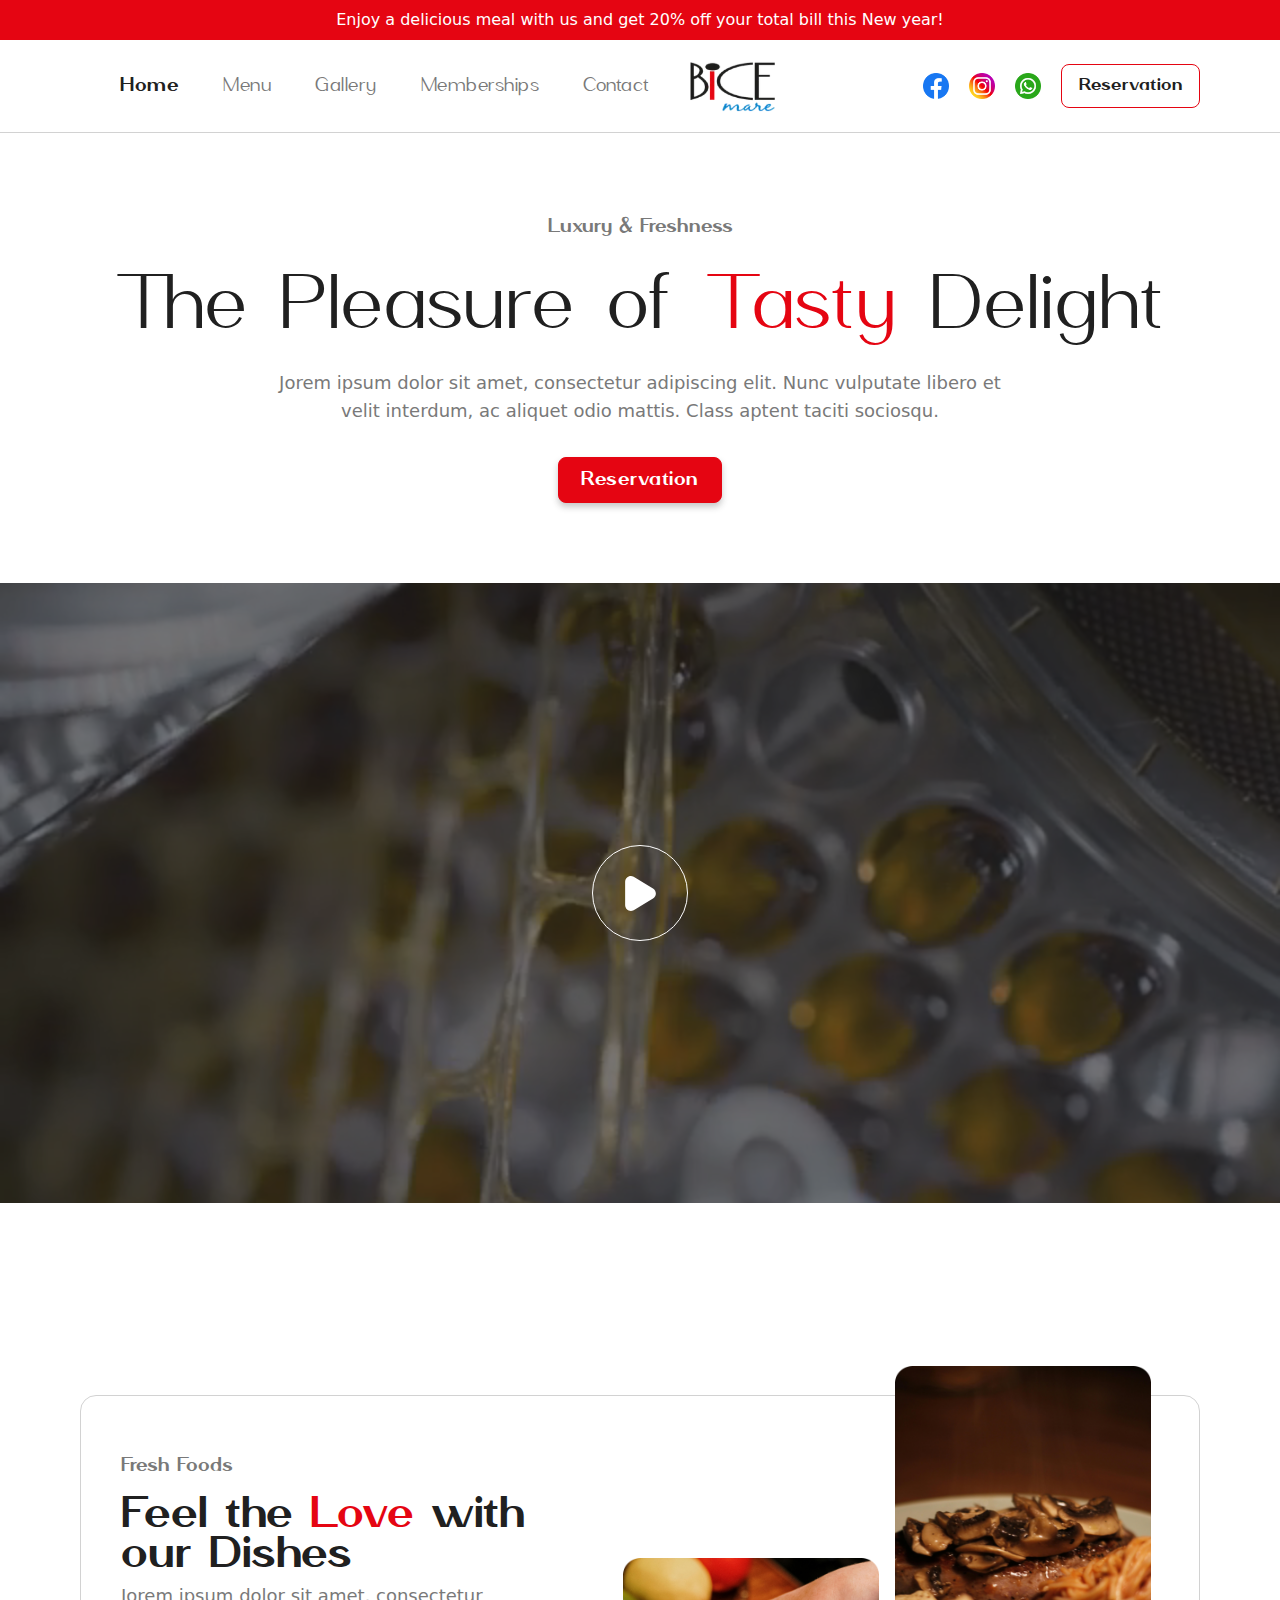
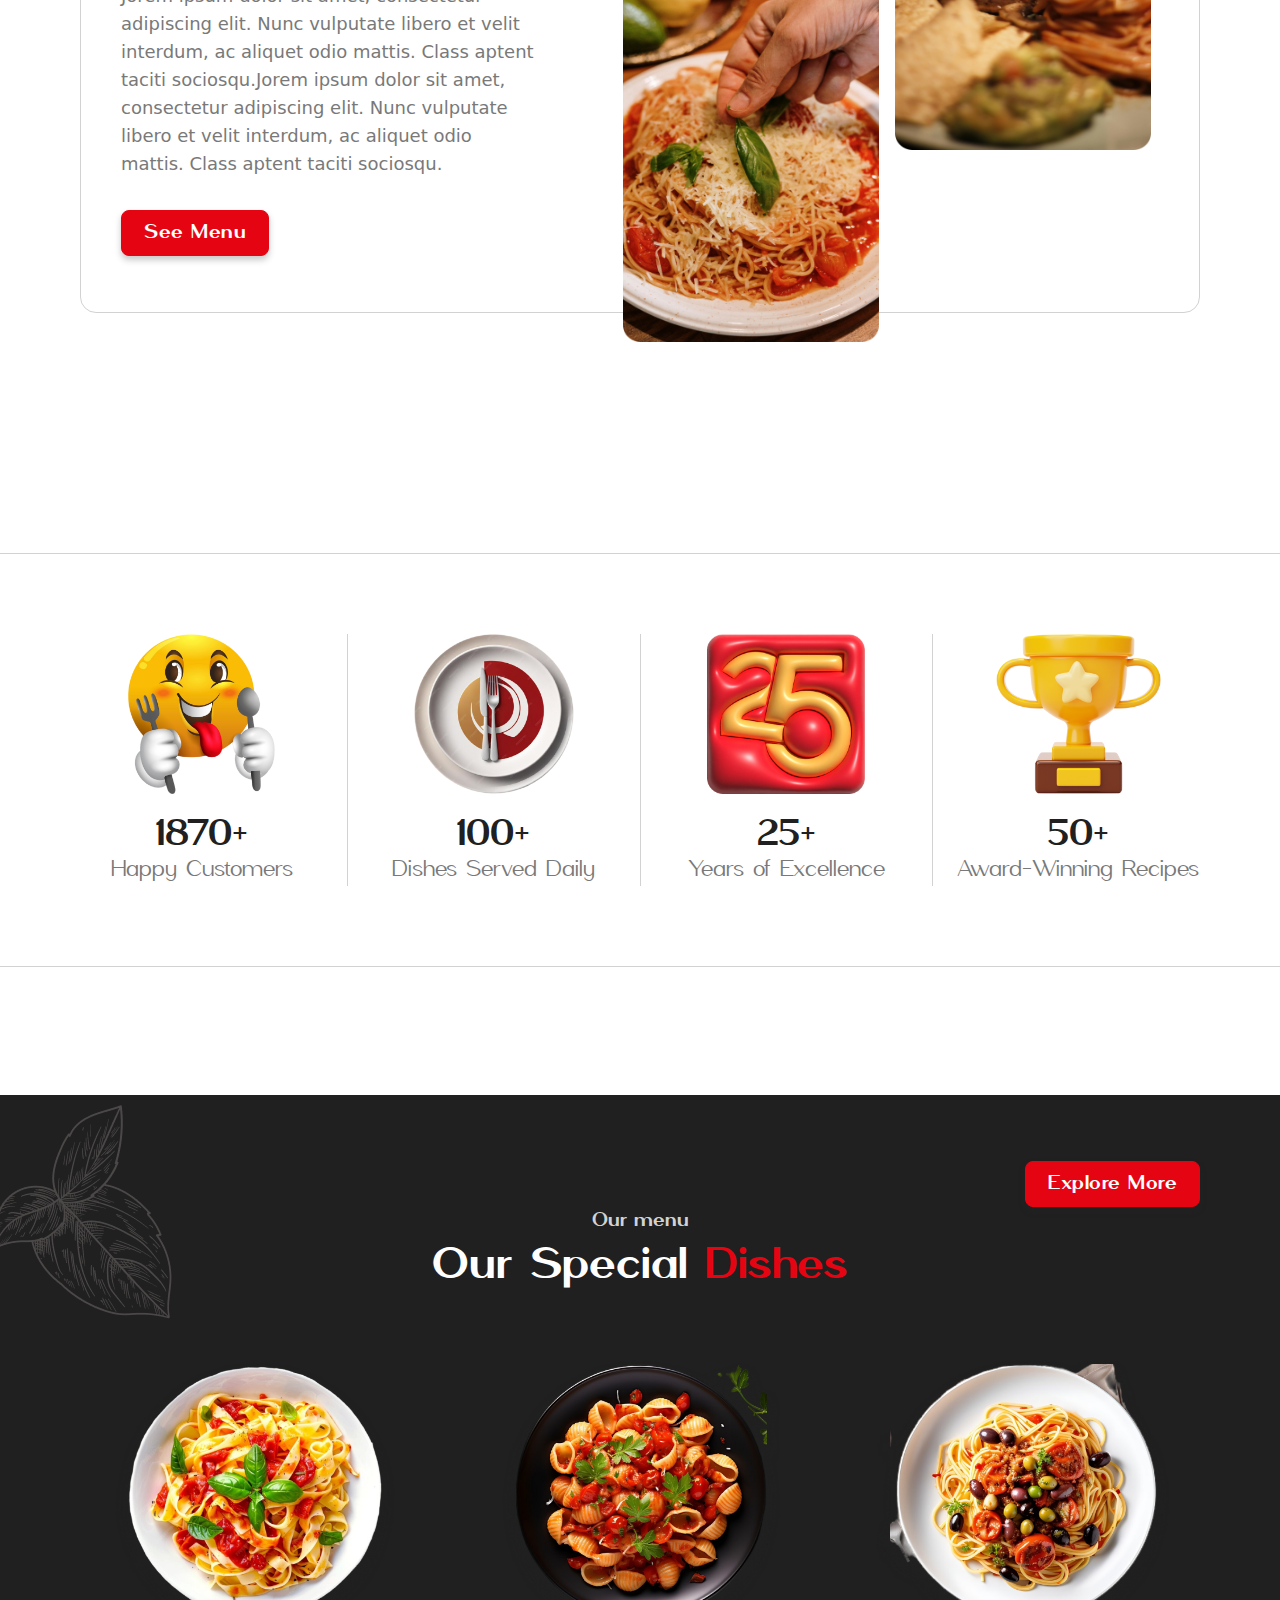
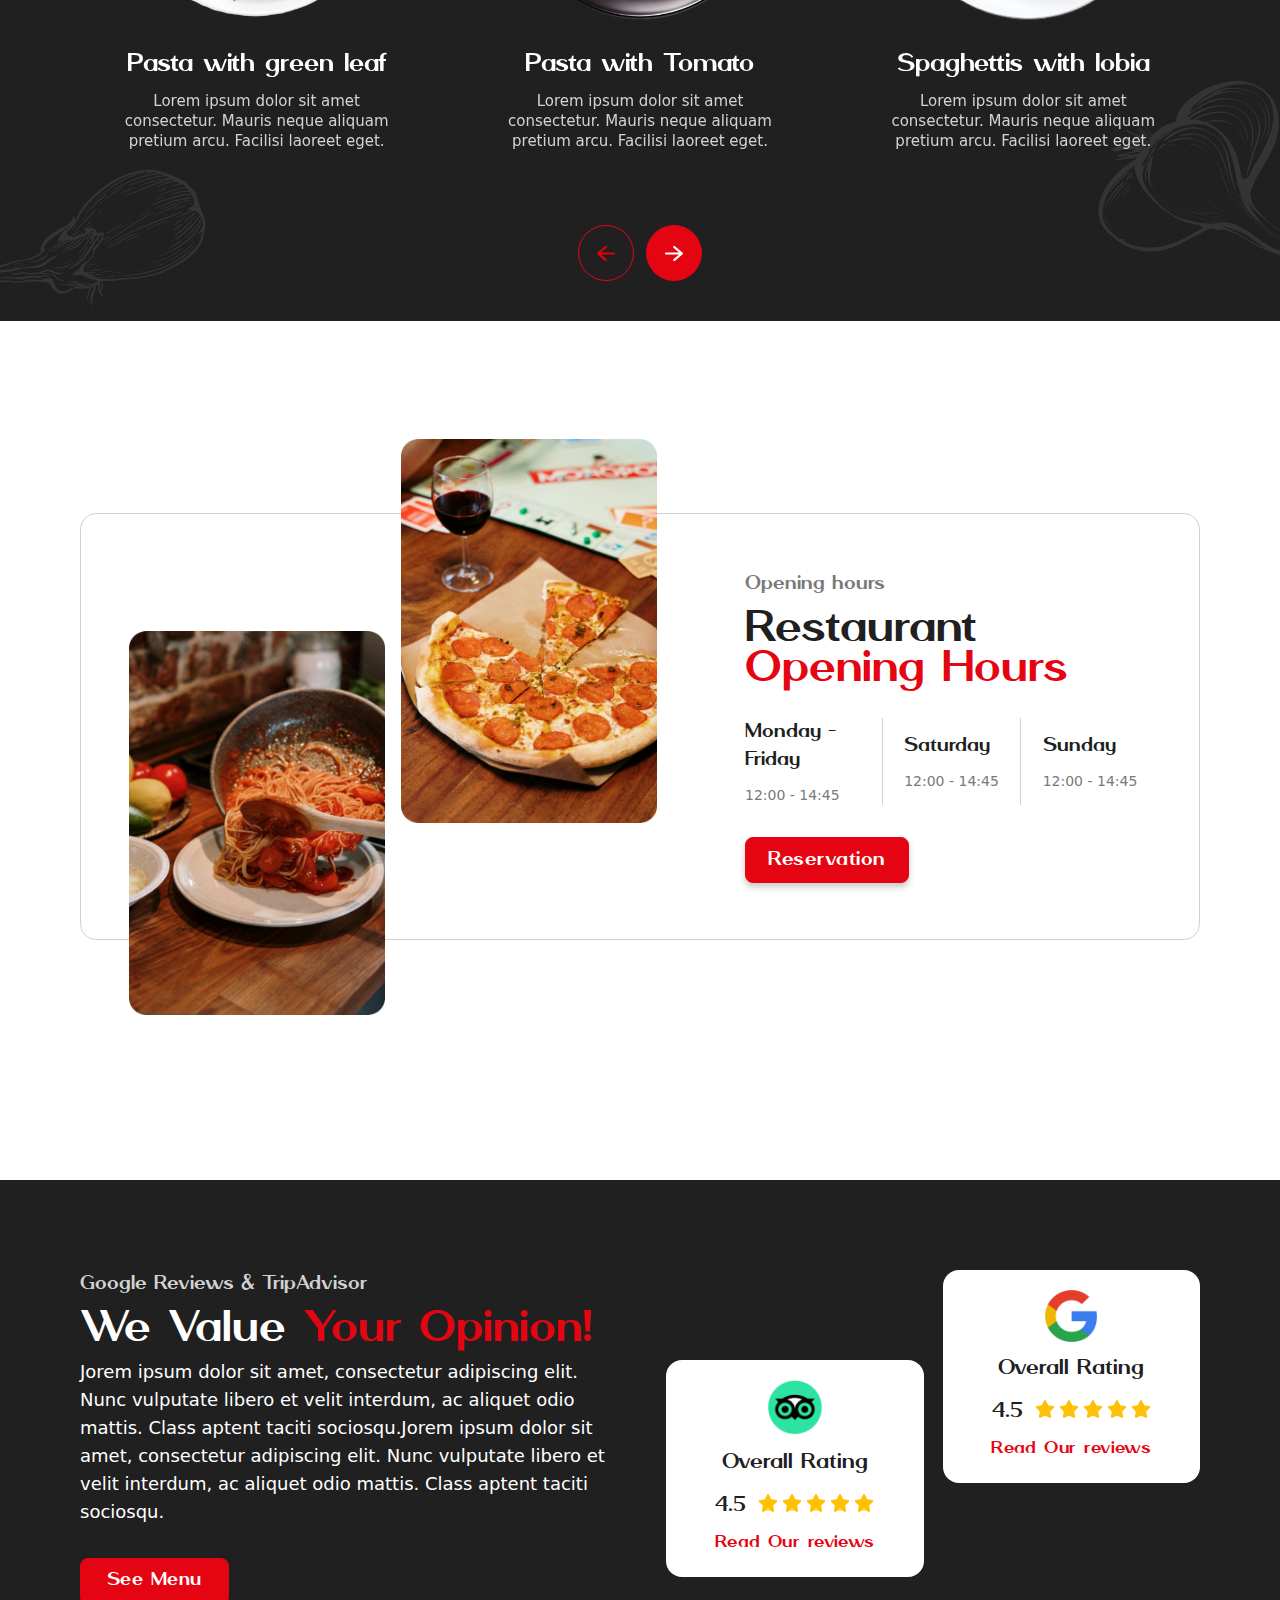
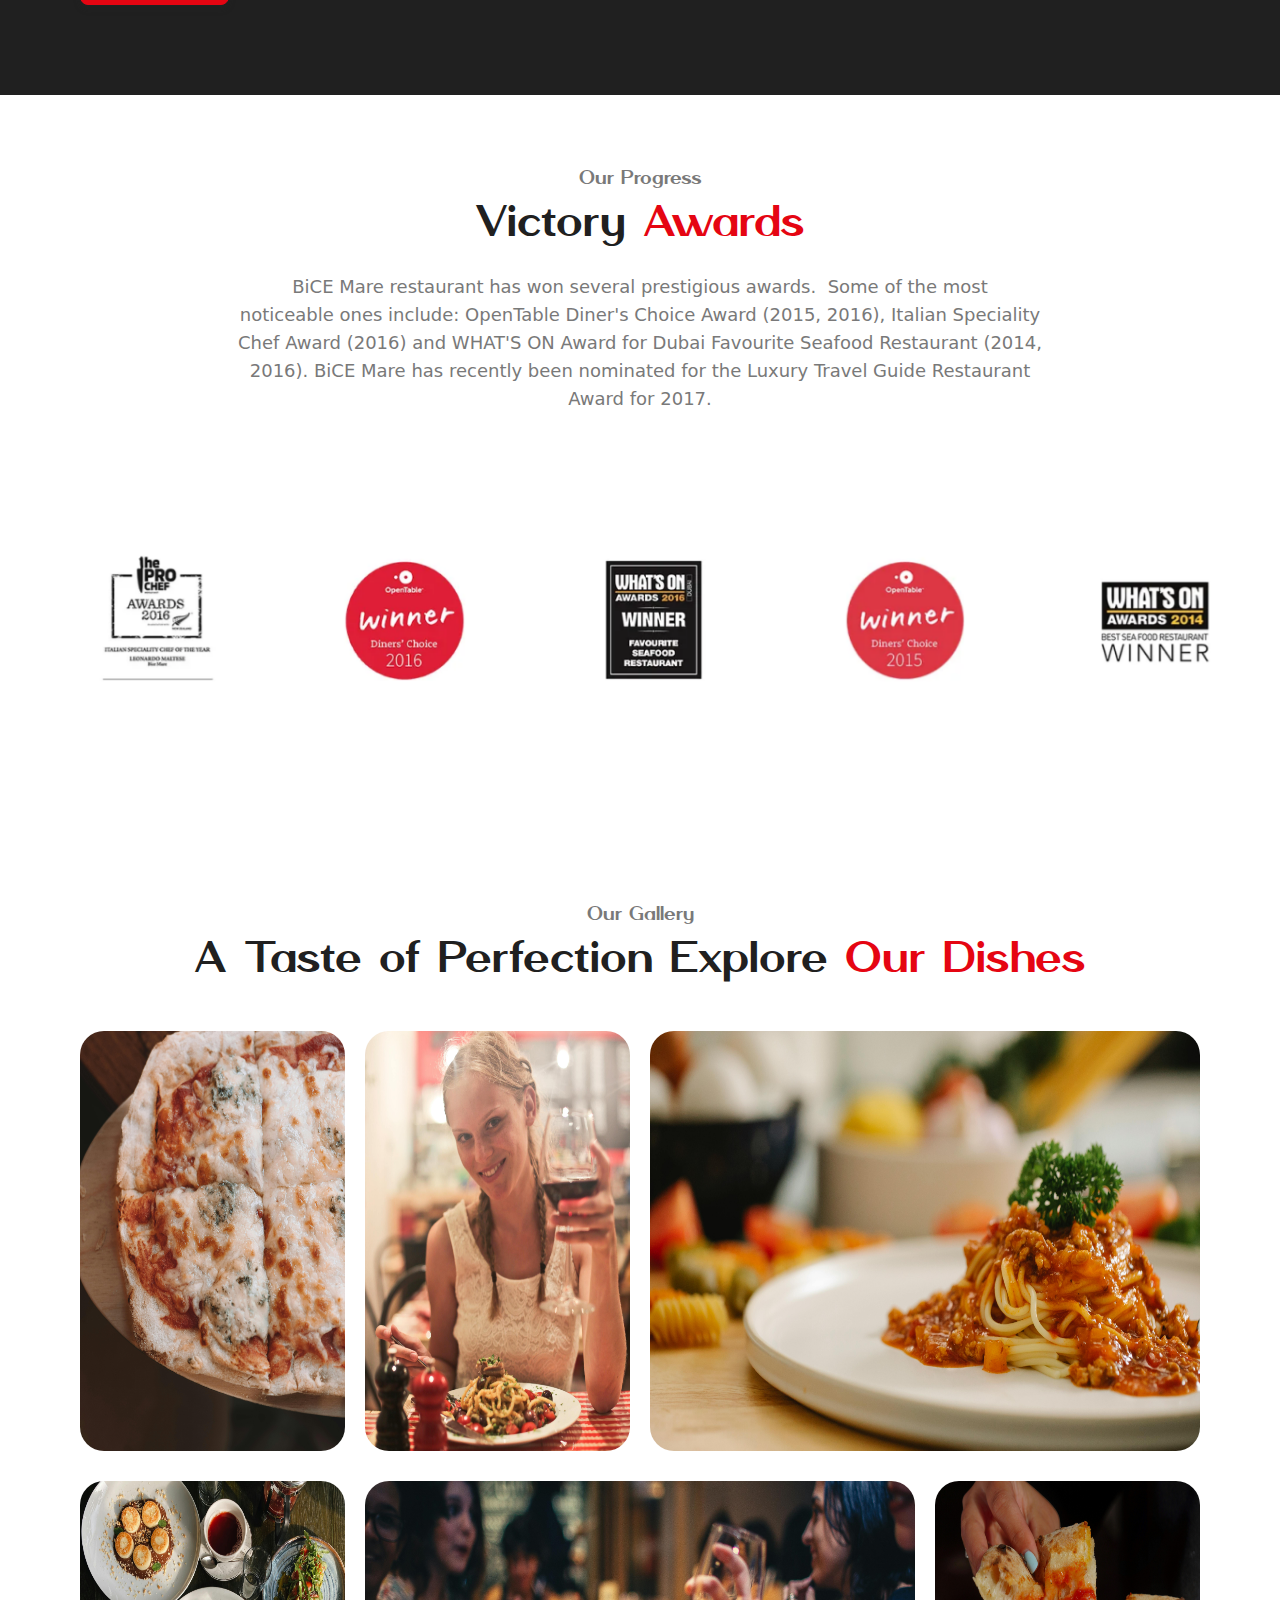
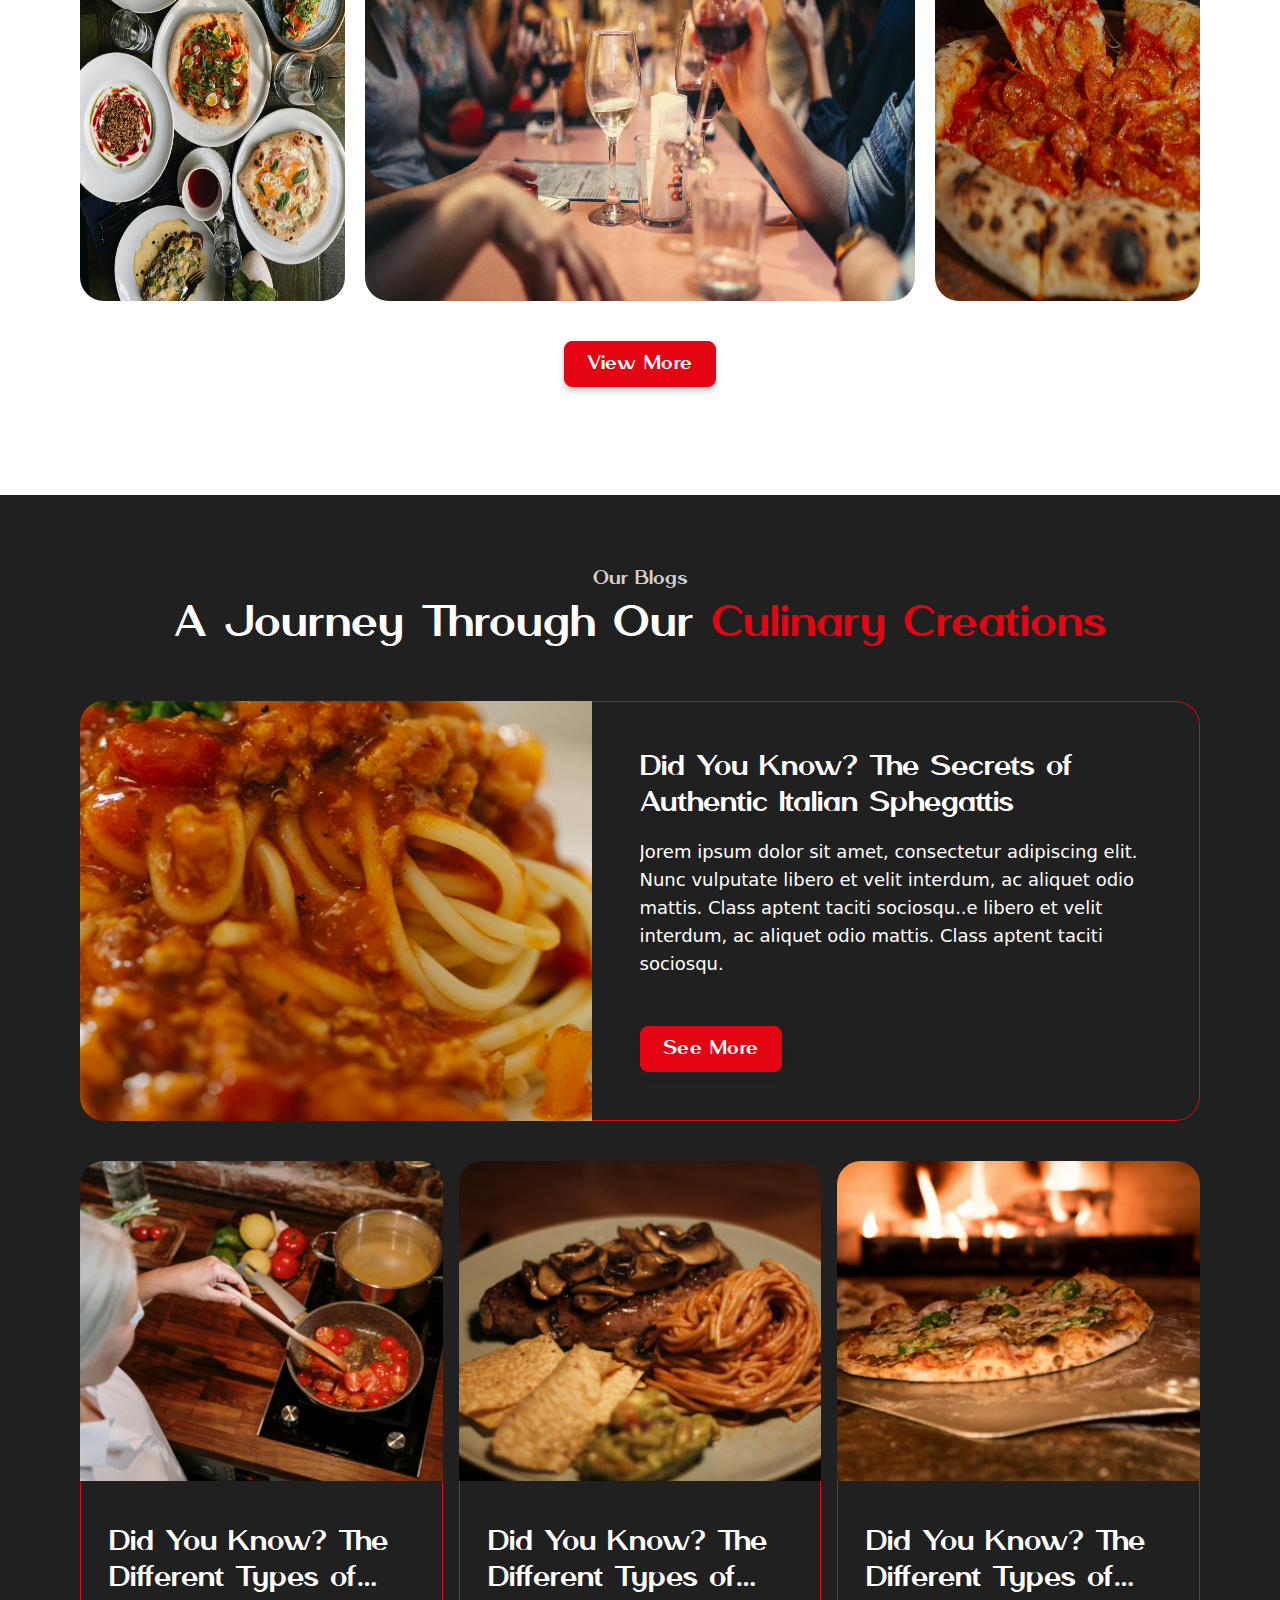
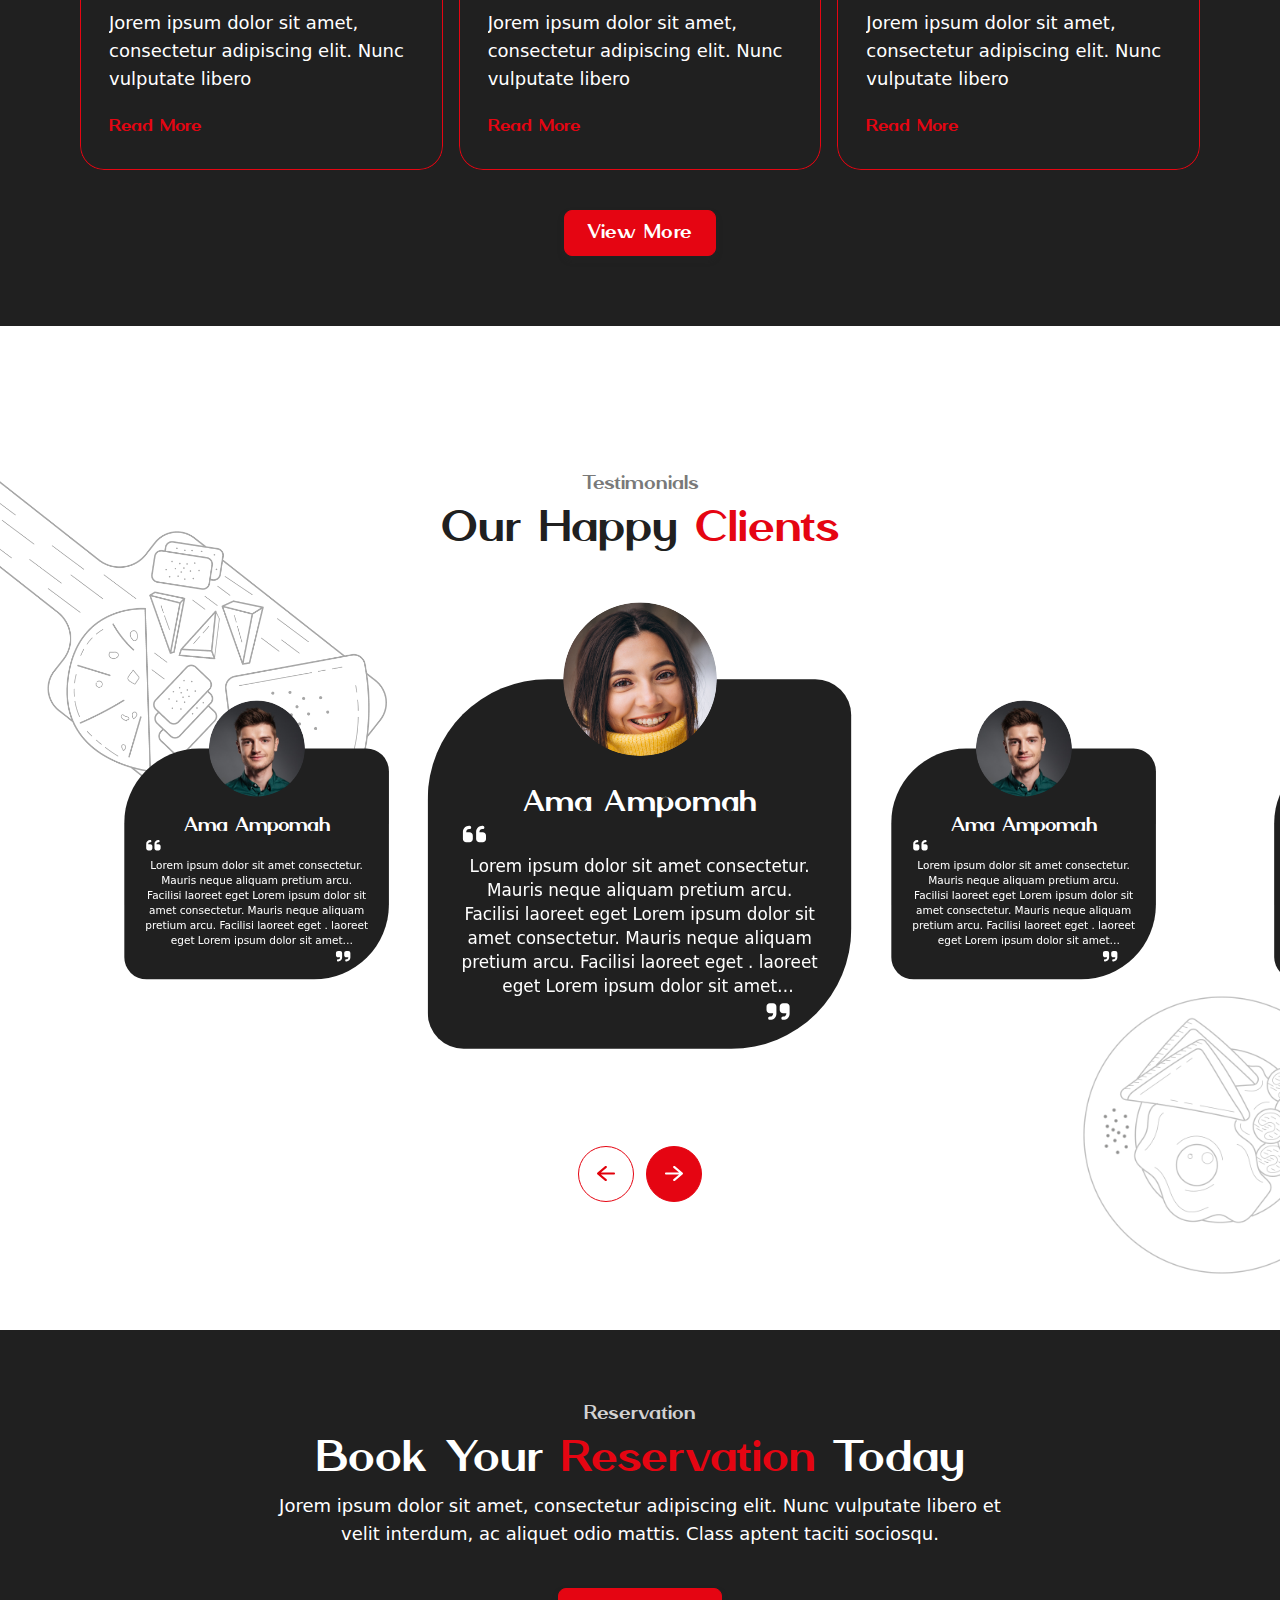
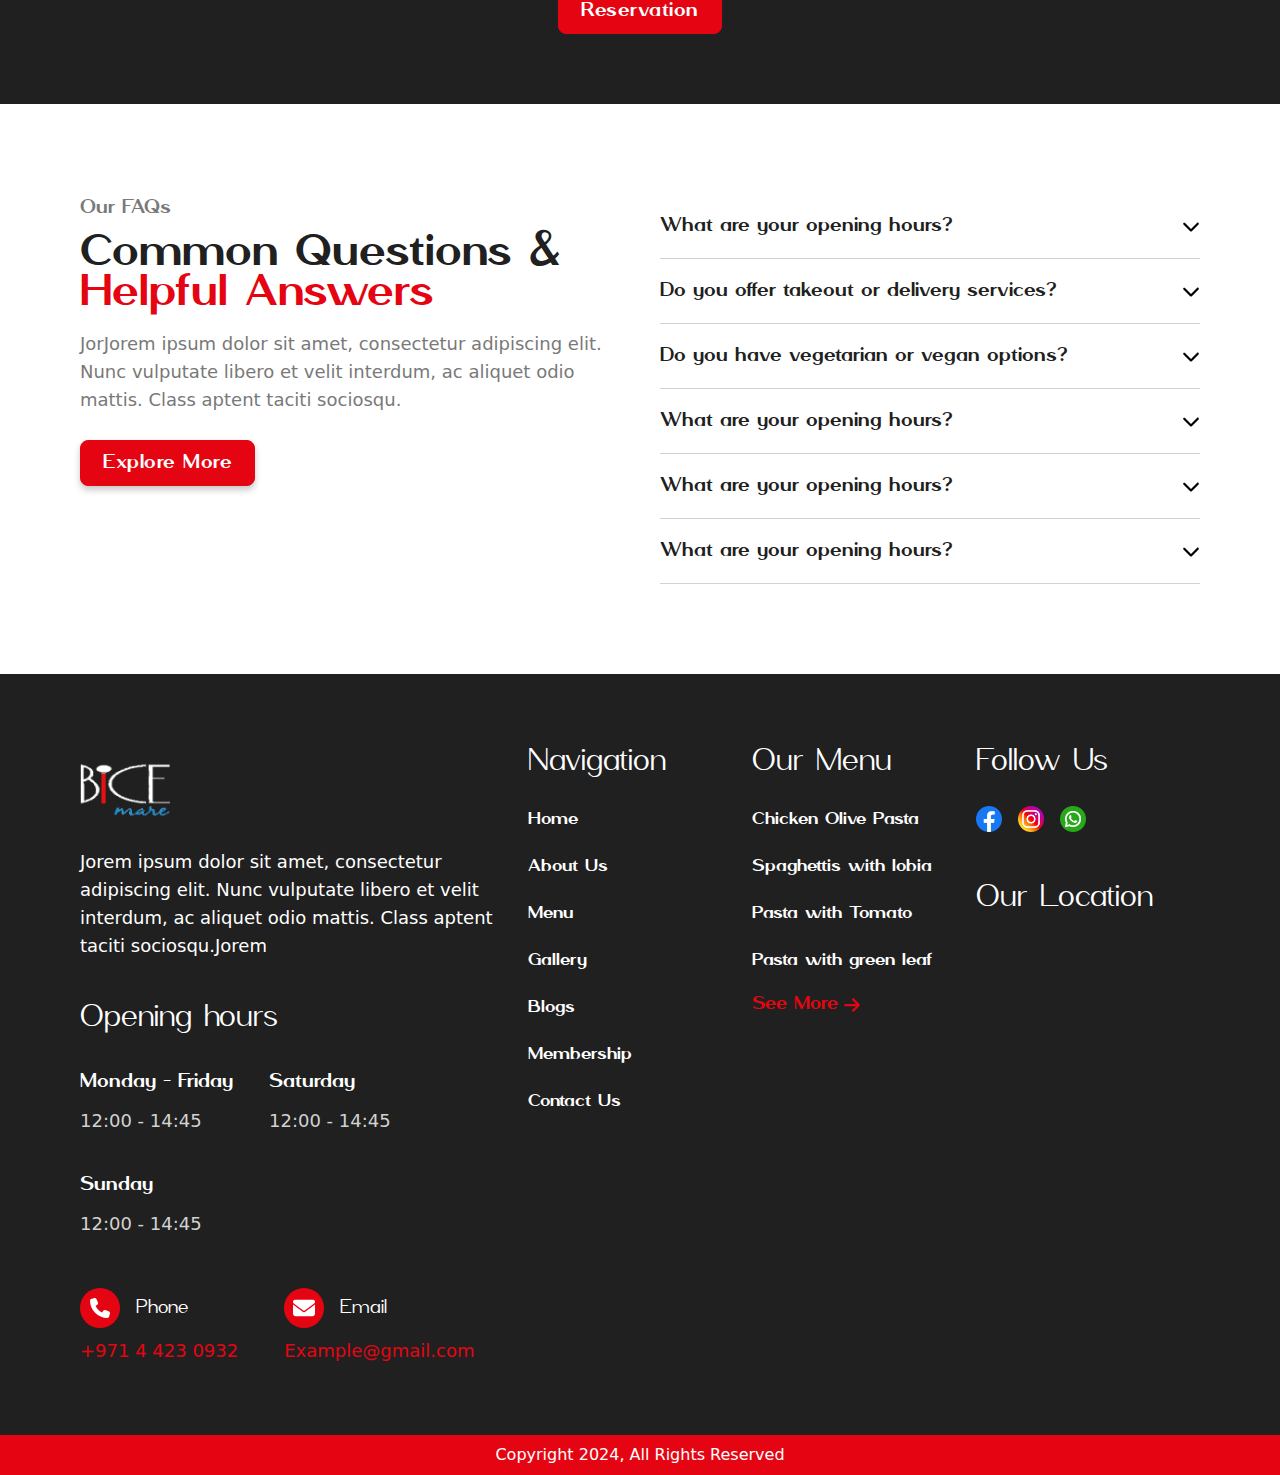
==== index.html @ fc30f18b "Working on membership design" ====
<!DOCTYPE html>
<html lang="en">
<head>
    <meta charset="UTF-8">
    <meta name="viewport" content="width=device-width, initial-scale=1.0">
    <link rel="stylesheet" href="https://unpkg.com/swiper/swiper-bundle.min.css">
    <link rel="stylesheet" href="./src/output.css">
    <link rel="stylesheet" href="./assets/css/custom.css">
    <title>Bice Mare</title>
</head>
<body>
    <div class="py-[10px] bg-primary">
        <p class="text-center font-normal text-theme_white text-sm sm:text-[16px] font-sans line-clamp-1 px-4">
            Enjoy a delicious meal with us and get 20% off your total bill this New year!
        </p>
    </div>
    <header class="border-b border-grey2 py-3 sm:py-4 lg:py-5">
        <div class="max-w-[1700px] mx-auto flex items-center justify-between px-6 sm:px-10 md:px-12 lg:px-20 gap-10 xl:flex-row-reverse">
            <div class="xl:block hidden flex-1">
                <div class="flex items-center gap-5 justify-end">
                    <div class="flex items-center gap-[20px]">
                        <a href=""><img class="h-[26px]" src="/assets/images/facebook.png" alt=""></a>
                        <a href=""><img class="h-[26px]" src="/assets/images/instagram.png" alt=""></a>
                        <a href=""><img class="h-[26px]" src="/assets/images/whatsapp.png" alt=""></a>
                    </div>
                    <button class="border border-primary transition-all hover:bg-primary hover:text-theme_white tracking-wide flex items-center justify-center rounded-lg text-theme_black px-[17px] text-lg py-[7px] cursor-pointer">
                        Reservation
                    </button>
                </div>
            </div>
            <a href="/"><img src="/assets/images/logo.png" class="h-11 sm:h-[52px]" alt=""></a>
            <div class="flex-1 hidden lg:block">
                <div class="flex items-center gap-20">
                    <div class="flex items-center gap-11">
                        <a href="/" class="text-xl cursor-pointer text-theme_black font-normal transition-all tracking-wide">Home</a>
                        <a href="./src/pages/manu.html" class="text-xl cursor-pointer hover:text-theme_black font-light transition-all text-grey1 tracking-wide">Menu</a>
                        <a href="./src/pages/gallery.html" class="text-xl cursor-pointer hover:text-theme_black font-light transition-all text-grey1 tracking-wide">Gallery</a>
                        <a href="./src/pages/membership.html" class="text-xl cursor-pointer hover:text-theme_black font-light transition-all text-grey1 tracking-wide">Memberships</a>
                        <a href="./src/pages/contact-us.html" class="text-xl cursor-pointer hover:text-theme_black font-light transition-all text-grey1 tracking-wide">Contact</a>
                    </div>
                </div>
            </div>
            <div class="flex items-center gap-5">
                <div class="hidden sm:block xl:hidden">
                    <div class="flex items-center justify-end flex-1">
                        <button class="border border-primary transition-all hover:bg-primary hover:text-theme_white tracking-wide flex items-center justify-center rounded-lg text-theme_black px-[17px] text-lg py-[7px] cursor-pointer">
                            Reservation
                        </button>
                    </div>
                </div>
                <div class="lg:hidden block" onclick="open_hamburger()">
                    <span class="flex items-center justify-center cursor-pointer">
                        <svg class="fill-[#000] h-6 sm:h-7 w-6 sm:w-7" xmlns="http://www.w3.org/2000/svg" viewBox="0 0 448 512"><path d="M0 96C0 78.3 14.3 64 32 64l384 0c17.7 0 32 14.3 32 32s-14.3 32-32 32L32 128C14.3 128 0 113.7 0 96zM0 256c0-17.7 14.3-32 32-32l384 0c17.7 0 32 14.3 32 32s-14.3 32-32 32L32 288c-17.7 0-32-14.3-32-32zM448 416c0 17.7-14.3 32-32 32L32 448c-17.7 0-32-14.3-32-32s14.3-32 32-32l384 0c17.7 0 32 14.3 32 32z"/></svg>
                    </span>
                </div>
            </div>
        </div>
    </header>
    <section class="pt-10 sm:pt-12 md:pt-20 pb-10 md:pb-12 px-6 sm:px-10 md:px-12 lg:px-20 max-w-[1700px] mx-auto">
        <p class="text-center text-grey1 text-lg sm:text-xl font-normal">Luxury & Freshness</p>
        <h2 class="text-center font-light text-4xl sm:text-6xl md:text-7xl lg:text-[80px] leading-[50px] md:leading-[110px] mt-3 text-theme_black tracking-wide">The Pleasure of <span class="text-primary">Tasty</span> Delight</h2>
        <p class="text-grey1 text-lg text-center font-sans max-w-[730px] mx-auto font-light mt-3 md:mt-[6px]">Jorem ipsum dolor sit amet, consectetur adipiscing elit. Nunc vulputate libero et velit interdum, ac aliquet odio mattis. Class aptent taciti sociosqu.</p>
        <button class="custom_shadow border border-primary tracking-wide flex items-center justify-center rounded-lg px-[22px] taxt-lg sm:text-xl py-[8px] cursor-pointer bg-primary text-theme_white mx-auto mt-8 font-normal">
            Reservation
        </button>
    </section>
    <section class="h-[480px] sm:h-[560px] md:h-[620px] relative w-full mt-8">
        <video class="h-full w-full object-cover" src="/assets/🐟 Omega 3 gelatin capsules - Fish Oil [ Production line ].mp4" autoplay muted loop></video>
        <div class="h-full w-full bg-theme_black/60 flex items-center justify-center absolute inset-0">
            <div class="absolute flex items-center justify-center">
                <div class="rounded-full size-24 flex items-center justify-center border border-theme_white cursor-pointer" id="video_play_button">
                    <svg width="35" height="35" viewBox="0 0 36 41" fill="none" xmlns="http://www.w3.org/2000/svg">
                        <path fill-rule="evenodd" clip-rule="evenodd" d="M32.6712 26.4786C37.1096 23.8211 37.1096 17.1801 32.6712 14.5198L9.99915 0.936635C5.55804 -1.72364 0 1.59963 0 6.91743V34.0838C0 39.4016 5.55804 42.7248 9.99915 40.0618L32.6712 26.4786Z" fill="white"/>
                    </svg>                
                </div>
            </div>
        </div>
    </section>
    <section class="mt-16 sm:mt-28 md:mt-38 lg:mt-48 px-6 sm:px-10 md:px-12 lg:px-20">
        <div class="max-w-[1700px] w-full mx-auto border border-grey2 rounded-2xl flex flex-col xl:flex-row gap-4 sm:gap-28 xl:gap-0">
            <div class="flex-1 p-5 sm:p-8 md:px-10 xl:py-14">
                <p class=" text-grey1 text-lg sm:text-xl font-normal">Fresh Foods</p>
                <h2 class=" font-normal text-3xl sm:text-4xl md:text-[46px] mt-4 text-theme_black ">Feel the <span class="text-primary">Love</span> with our Dishes</h2>
                <p class="text-grey1 text-md sm:text-lg font-sans font-light mt-[6px]">Jorem ipsum dolor sit amet, consectetur adipiscing elit. Nunc vulputate libero et velit interdum, ac aliquet odio mattis. Class aptent taciti sociosqu.Jorem ipsum dolor sit amet, consectetur adipiscing elit. Nunc vulputate libero et velit interdum, ac aliquet odio mattis. Class aptent taciti sociosqu.</p>
                <button class="custom_shadow border tracking-wide border-primary flex items-center justify-center rounded-lg px-[22px] text-xl py-[8px] cursor-pointer bg-primary text-theme_white mt-8 font-normal">
                    See Menu
                </button>
            </div>
            <div class=" flex items-center justify-center xl:justify-end gap-4 p-5 sm:px-8 md:px-12 flex-wrap sm:flex-nowrap">
                <div class="h-96 w-64 rounded-lg overflow-hidden sm:translate-y-24">
                    <img class="h-full w-full" src="/assets/images/freshFood2.png" alt="">
                </div>
                <div class="h-96 w-64 rounded-lg overflow-hidden sm:-translate-y-24">
                    <img class="h-full w-full" src="/assets/images/freshFood1.png" alt="">
                </div>
            </div>
        </div>
    </section>
    <section class="mt-20 sm:mt-40 md:mt-60 border-y border-grey2 py-10 sm:py-12 md:py-20">
        <div class="flex gap-10 sm:gap-6 max-w-[1700px] mx-auto w-full px-6 sm:px-10 md:px-12 lg:px-20 lg:flex-row flex-col">
            <div class="flex gap-10 sm:gap-6 flex-1 w-full sm:flex-row flex-col">
                <div class="flex items-center justify-center flex-col flex-1 w-full">
                    <img src="/assets/images/detail1.png" class="h-40" alt="">
                    <h3 class="text-theme_black font-normal text-3xl sm:text-[38px] mt-6 flex items-center justify-center">
                        <span class="value" akhi="4000">0</span>+
                    </h3>
                    <p class="text-grey1 text-lg sm:text-2xl font-light text-center">Happy Customers</p>
                </div>
                <div class="w-[1px] bg-grey2 h-auto hidden sm:block"></div>
                <div class="flex items-center justify-center flex-col flex-1 w-full">
                    <img src="/assets/images/detail2.png" class="h-40" alt="">
                    <h3 class="text-theme_black font-normal text-3xl sm:text-[38px] mt-6 flex items-center justify-center">
                        <span class="value" akhi="100">0</span>+
                    </h3>
                    <p class="text-grey1 text-lg sm:text-2xl font-light text-center">Dishes Served Daily</p>
                </div>
            </div>
            <div class="w-[1px] bg-grey2 h-auto hidden lg:block"></div>
            <div class="flex gap-10 sm:gap-6 flex-1 w-full sm:flex-row flex-col">
                <div class="flex items-center justify-center flex-col flex-1 w-full">
                    <img src="/assets/images/detail3.png" class="h-40" alt="">
                    <h3 class="text-theme_black font-normal text-3xl sm:text-[38px] mt-6 flex items-center justify-center">
                        <span class="value" akhi="25">0</span>+
                    </h3>
                    <p class="text-grey1 text-lg sm:text-2xl font-light text-center">Years of Excellence</p>
                </div>
                <div class="w-[1px] bg-grey2 h-auto hidden sm:block"></div>
                <div class="flex items-center justify-center flex-col flex-1 w-full">
                    <img src="/assets/images/detail4.png" class="h-40" alt="">
                    <h3 class="text-theme_black font-normal text-3xl sm:text-[38px] mt-6 flex items-center justify-center">
                        <span class="value" akhi="50">0</span>+
                    </h3>
                    <p class="text-grey1 text-lg sm:text-2xl font-light text-center">Award-Winning Recipes</p>
                </div>
            </div>
        </div>        
    </section>
    <section class="w-full bg-theme_black py-10 relative my-32">
        <img class="absolute top-0 left-0 z-0" src="/assets/images/d1.png" alt="">
        <img class="absolute right-0 bottom-0 z-0" src="/assets/images/d2.png" alt="">
        <img class="absolute bottom-0 left-0 z-0" src="/assets/images/d3.png" alt="">
        <div class="max-w-[1700px] mx-auto px-6 sm:px-10 md:px-12 lg:px-20 relative z-30">
            <div class="flex items-center justify-end md:mb-0 mb-5">
                <button class="custom_shadow border border-primary tracking-wide flex items-center justify-center rounded-lg px-[22px] text-xl py-[8px] cursor-pointer bg-primary text-theme_white mt-[26px] font-normal">
                    Explore More
                </button>
            </div>
            <p class="text-[#D2D2D2] text-lg sm:text-xl font-normal text-center">Our menu</p>
            <h2 class="font-normal text-3xl sm:text-4xl md:text-[46px] mt-3 text-theme_white text-center">Our Special <span class="text-primary">Dishes</span></h2>
            <div class="swiper">
                <div class="swiper-wrapper flex items-start py-[70px]">
                    <div class="swiper-slide flex flex-col items-center justify-center">
                        <img src="/assets/images/food-dish1.png" class="h-60 sm:h-72" alt="">
                        <h3 class="text-[22px] sm:text-[26px] text-theme_white">Pasta with green leaf</h3>
                        <p class="text-grey2 text-sm sm:text-[15px] font-sans text-center w-[80%] mt-[7px]">Lorem ipsum dolor sit amet consectetur. Mauris neque aliquam pretium arcu. Facilisi laoreet eget.</p>
                    </div>
                    <div class="swiper-slide flex flex-col items-center justify-center">
                        <img src="/assets/images/food-dish2.png" class="h-60 sm:h-72" alt="">
                        <h3 class="text-[22px] sm:text-[26px] text-theme_white">Pasta with Tomato</h3>
                        <p class="text-grey2 text-sm sm:text-[15px] font-sans text-center w-[80%] mt-[7px]">Lorem ipsum dolor sit amet consectetur. Mauris neque aliquam pretium arcu. Facilisi laoreet eget.</p>
                    </div>
                    <div class="swiper-slide flex flex-col items-center justify-center">
                        <img src="/assets/images/food-dish3.png" class="h-60 sm:h-72" alt="">
                        <h3 class="text-[22px] sm:text-[26px] text-theme_white">Spaghettis with lobia</h3>
                        <p class="text-grey2 text-sm sm:text-[15px] font-sans text-center w-[80%] mt-[7px]">Lorem ipsum dolor sit amet consectetur. Mauris neque aliquam pretium arcu. Facilisi laoreet eget.</p>
                    </div>
                    <div class="swiper-slide flex flex-col items-center justify-center">
                        <img src="/assets/images/food-dish4.png" class="h-60 sm:h-72" alt="">
                        <h3 class="text-[22px] sm:text-[26px] text-theme_white">Chicken Olive Pasta</h3>
                        <p class="text-grey2 text-sm sm:text-[15px] font-sans text-center w-[80%] mt-[7px]">Lorem ipsum dolor sit amet consectetur. Mauris neque aliquam pretium arcu. Facilisi laoreet eget.</p>
                    </div>
                    <div class="swiper-slide flex flex-col items-center justify-center">
                        <img src="/assets/images/food-dish1.png" class="h-60 sm:h-72" alt="">
                        <h3 class="text-[22px] sm:text-[26px] text-theme_white">Pasta with green leaf</h3>
                        <p class="text-grey2 text-sm sm:text-[15px] font-sans text-center w-[80%] mt-[7px]">Lorem ipsum dolor sit amet consectetur. Mauris neque aliquam pretium arcu. Facilisi laoreet eget.</p>
                    </div>
                    <div class="swiper-slide flex flex-col items-center justify-center">
                        <img src="/assets/images/food-dish2.png" class="h-60 sm:h-72" alt="">
                        <h3 class="text-[22px] sm:text-[26px] text-theme_white">Pasta with Tomato</h3>
                        <p class="text-grey2 text-sm sm:text-[15px] font-sans text-center w-[80%] mt-[7px]">Lorem ipsum dolor sit amet consectetur. Mauris neque aliquam pretium arcu. Facilisi laoreet eget.</p>
                    </div>
                    <div class="swiper-slide flex flex-col items-center justify-center">
                        <img src="/assets/images/food-dish3.png" class="h-60 sm:h-72" alt="">
                        <h3 class="text-[22px] sm:text-[26px] text-theme_white">Spaghettis with lobia</h3>
                        <p class="text-grey2 text-sm sm:text-[15px] font-sans text-center w-[80%] mt-[7px]">Lorem ipsum dolor sit amet consectetur. Mauris neque aliquam pretium arcu. Facilisi laoreet eget.</p>
                    </div>
                    <div class="swiper-slide flex flex-col items-center justify-center">
                        <img src="/assets/images/food-dish4.png" class="h-60 sm:h-72" alt="">
                        <h3 class="text-[22px] sm:text-[26px] text-theme_white">Chicken Olive Pasta</h3>
                        <p class="text-grey2 text-sm sm:text-[15px] font-sans text-center w-[80%] mt-[7px]">Lorem ipsum dolor sit amet consectetur. Mauris neque aliquam pretium arcu. Facilisi laoreet eget.</p>
                    </div>
                </div>
            </div>
            <div class="flex items-center justify-center gap-3 w-full mt-1 z-30 swiper-navigation">
                <span class="swiper-button-prev-custom rounded-full h-12 sm:h-[56px] cursor-pointer w-12 sm:w-[56px] flex items-center justify-center border border-primary ">
                    <svg width="18" height="15" viewBox="0 0 24 20" fill="none" xmlns="http://www.w3.org/2000/svg">
                        <path d="M12.7512 0.363037C13.0337 0.605061 13.1816 0.913092 13.195 1.28713C13.2073 1.66117 13.0722 1.9692 12.7897 2.21122L5.23917 8.67987L22.4591 8.67987C22.8957 8.67987 23.2619 8.8066 23.5578 9.06007C23.8526 9.31265 24 9.62596 24 10C24 10.374 23.8526 10.6878 23.5578 10.9413C23.2619 11.1938 22.8957 11.3201 22.4591 11.3201L5.23917 11.3201L12.7897 17.7888C13.0722 18.0308 13.2073 18.3388 13.195 18.7129C13.1816 19.0869 13.0337 19.3949 12.7512 19.637C12.4687 19.879 12.1091 20 11.6726 20C11.236 20 10.8764 19.879 10.5939 19.637L0.423759 10.9241C0.269667 10.8141 0.160257 10.6768 0.0955391 10.5122C0.031847 10.3468 0 10.176 0 10C0 9.82398 0.031847 9.65897 0.0955391 9.50495C0.160257 9.35093 0.269667 9.20792 0.423759 9.07591L10.5939 0.363037C10.8764 0.121014 11.236 0 11.6726 0C12.1091 0 12.4687 0.121014 12.7512 0.363037Z" fill="#E1000A"/>
                    </svg>                        
                </span>
                <span class="swiper-button-next-custom rounded-full h-12 sm:h-[56px] cursor-pointer w-12 sm:w-[56px] flex items-center justify-center border border-primary bg-primary ">
                    <svg width="18" height="15" viewBox="0 0 24 20" fill="none" xmlns="http://www.w3.org/2000/svg">
                        <path d="M11.2488 19.637C10.9663 19.3949 10.8184 19.0869 10.805 18.7129C10.7927 18.3388 10.9278 18.0308 11.2103 17.7888L18.7608 11.3201H1.54093C1.10433 11.3201 0.738106 11.1934 0.442247 10.9399C0.147416 10.6873 0 10.374 0 10C0 9.62596 0.147416 9.31221 0.442247 9.05875C0.738106 8.80616 1.10433 8.67987 1.54093 8.67987H18.7608L11.2103 2.21122C10.9278 1.9692 10.7927 1.66117 10.805 1.28713C10.8184 0.913091 10.9663 0.60506 11.2488 0.363036C11.5313 0.121012 11.8909 0 12.3274 0C12.764 0 13.1236 0.121012 13.4061 0.363036L23.5762 9.07591C23.7303 9.18592 23.8397 9.32321 23.9045 9.48779C23.9682 9.65325 24 9.82398 24 10C24 10.176 23.9682 10.341 23.9045 10.495C23.8397 10.6491 23.7303 10.7921 23.5762 10.9241L13.4061 19.637C13.1236 19.879 12.764 20 12.3274 20C11.8909 20 11.5313 19.879 11.2488 19.637Z" fill="white"/>
                    </svg>                  
                </span>
            </div>
        </div>
    </section>
    <section class="mt-16 xl:mt-48 px-6 sm:px-10 md:px-12 lg:px-20">
        <div class="max-w-[1700px] w-full mx-auto border border-grey2 rounded-2xl flex flex-col-reverse xl:flex-row gap-4 sm:gap-28 xl:gap-0 ">
            <div class="flex-1 flex items-center justify-center xl:justify-end gap-4 p-5 sm:px-8 md:px-12 flex-wrap sm:flex-nowrap">
                <div class="h-96 w-64 rounded-lg overflow-hidden sm:translate-y-24">
                    <img class="h-full w-full" src="/assets/images/opening1.png" alt="">
                </div>
                <div class="h-96 w-64 rounded-lg overflow-hidden sm:-translate-y-24">
                    <img class="h-full w-full" src="/assets/images/opening2.png" alt="">
                </div>
            </div>
            <div class="flex-1 p-6 sm:p-8 md:px-10 xl:py-14">
                <p class=" text-grey1 text-lg sm:text-xl font-normal">Opening hours</p>
                <h2 class=" font-normal text-3xl sm:text-4xl md:text-[46px] mt-3 text-theme_black">Restaurant <span class="text-primary">Opening Hours</span></h2>
                <div class="grid grid-cols-2 sm:grid-cols-3 mt-7">
                    <div class="border-r border-grey2">
                        <h4 class="text-theme_black font-normal text-lg sm:text-xl">Monday - Friday</h4>
                        <p class="text-grey1 text-sm sm:font-light font-sans mt-[11px]">12:00 - 14:45</p>
                    </div>
                    <div class="sm:border-r border-grey2 flex items-center justify-center flex-col">
                        <div>
                            <h4 class="text-theme_black font-normal text-lg sm:text-xl">Saturday</h4>
                            <p class="text-grey1 text-sm sm:font-light font-sans mt-[11px]">12:00 - 14:45</p>
                        </div>
                    </div>
                    <div class="flex sm:items-center justify-center flex-col mt-7 sm:mt-0">
                        <div>
                            <h4 class="text-theme_black font-normal text-lg sm:text-xl">Sunday</h4>
                            <p class="text-grey1 text-sm sm:font-light font-sans mt-[11px]">12:00 - 14:45</p>
                        </div>
                    </div>
                </div>
                <button class="custom_shadow border tracking-wide border-primary flex items-center justify-center rounded-lg px-[22px] text-xl py-[8px] cursor-pointer bg-primary text-theme_white mt-8 font-normal">
                    Reservation
                </button>
            </div>
        </div>
    </section>
    <section class="w-full bg-theme_black py-10 md:py-16 lg:py-[90px] mt-24 sm:mt-60">
        <div class="max-w-[1700px] mx-auto px-6 sm:px-10 md:px-12 lg:px-20 gap-8 flex flex-col lg:flex-row items-start">
            <div class="pr-5 flex-1">
                <p class="text-[#D2D2D2] text-lg sm:text-xl font-normal">Google Reviews & TripAdvisor</p>
                <h2 class="font-normal text-3xl sm:text-4xl md:text-[46px] mt-3 text-theme_white">We Value <span class="text-primary">Your Opinion!</span></h2>
                <p class="text-theme_white text-md sm:text-lg font-sans font-light mt-2">Jorem ipsum dolor sit amet, consectetur adipiscing elit. Nunc vulputate libero et velit interdum, ac aliquet odio mattis. Class aptent taciti sociosqu.Jorem ipsum dolor sit amet, consectetur adipiscing elit. Nunc vulputate libero et velit interdum, ac aliquet odio mattis. Class aptent taciti sociosqu.</p>
                <button class="custom_shadow border tracking-wide border-primary flex items-center justify-center rounded-lg px-[26px] text-[19px] py-[8px] cursor-pointer bg-primary text-theme_white mt-8 font-normal">
                    See Menu
                </button>
            </div>
            <div class="flex-1 w-full flex gap-[19px] sm:items-start items-center justify-center flex-col sm:flex-row lg:justify-end">
                <div class="rounded-2xl flex flex-col items-center justify-center gap-[4px] px-[22px] py-[20px] bg-theme_white max-w-[320px] w-full sm:mt-[90px]">
                    <img class="h-14" src="/assets/images/rating.png" alt="">
                    <h4 class="text-[22px] text-theme_black mt-[6px]">Overall Rating</h4>
                    <div class="flex items-center gap-3">
                        <p class="text-[22px] text-theme_black pt-[6px]">4.5</p>
                        <div class="flex items-center gap-[4px]">
                            <svg class="size-5 fill-[#ffc107]" xmlns="http://www.w3.org/2000/svg" viewBox="0 0 576 512"><path d="M316.9 18C311.6 7 300.4 0 288.1 0s-23.4 7-28.8 18L195 150.3 51.4 171.5c-12 1.8-22 10.2-25.7 21.7s-.7 24.2 7.9 32.7L137.8 329 113.2 474.7c-2 12 3 24.2 12.9 31.3s23 8 33.8 2.3l128.3-68.5 128.3 68.5c10.8 5.7 23.9 4.9 33.8-2.3s14.9-19.3 12.9-31.3L438.5 329 542.7 225.9c8.6-8.5 11.7-21.2 7.9-32.7s-13.7-19.9-25.7-21.7L381.2 150.3 316.9 18z"/></svg>
                            <svg class="size-5 fill-[#ffc107]" xmlns="http://www.w3.org/2000/svg" viewBox="0 0 576 512"><path d="M316.9 18C311.6 7 300.4 0 288.1 0s-23.4 7-28.8 18L195 150.3 51.4 171.5c-12 1.8-22 10.2-25.7 21.7s-.7 24.2 7.9 32.7L137.8 329 113.2 474.7c-2 12 3 24.2 12.9 31.3s23 8 33.8 2.3l128.3-68.5 128.3 68.5c10.8 5.7 23.9 4.9 33.8-2.3s14.9-19.3 12.9-31.3L438.5 329 542.7 225.9c8.6-8.5 11.7-21.2 7.9-32.7s-13.7-19.9-25.7-21.7L381.2 150.3 316.9 18z"/></svg>
                            <svg class="size-5 fill-[#ffc107]" xmlns="http://www.w3.org/2000/svg" viewBox="0 0 576 512"><path d="M316.9 18C311.6 7 300.4 0 288.1 0s-23.4 7-28.8 18L195 150.3 51.4 171.5c-12 1.8-22 10.2-25.7 21.7s-.7 24.2 7.9 32.7L137.8 329 113.2 474.7c-2 12 3 24.2 12.9 31.3s23 8 33.8 2.3l128.3-68.5 128.3 68.5c10.8 5.7 23.9 4.9 33.8-2.3s14.9-19.3 12.9-31.3L438.5 329 542.7 225.9c8.6-8.5 11.7-21.2 7.9-32.7s-13.7-19.9-25.7-21.7L381.2 150.3 316.9 18z"/></svg>
                            <svg class="size-5 fill-[#ffc107]" xmlns="http://www.w3.org/2000/svg" viewBox="0 0 576 512"><path d="M316.9 18C311.6 7 300.4 0 288.1 0s-23.4 7-28.8 18L195 150.3 51.4 171.5c-12 1.8-22 10.2-25.7 21.7s-.7 24.2 7.9 32.7L137.8 329 113.2 474.7c-2 12 3 24.2 12.9 31.3s23 8 33.8 2.3l128.3-68.5 128.3 68.5c10.8 5.7 23.9 4.9 33.8-2.3s14.9-19.3 12.9-31.3L438.5 329 542.7 225.9c8.6-8.5 11.7-21.2 7.9-32.7s-13.7-19.9-25.7-21.7L381.2 150.3 316.9 18z"/></svg>
                            <svg class="size-5 fill-[#ffc107]" xmlns="http://www.w3.org/2000/svg" viewBox="0 0 576 512"><path d="M316.9 18C311.6 7 300.4 0 288.1 0s-23.4 7-28.8 18L195 150.3 51.4 171.5c-12 1.8-22 10.2-25.7 21.7s-.7 24.2 7.9 32.7L137.8 329 113.2 474.7c-2 12 3 24.2 12.9 31.3s23 8 33.8 2.3l128.3-68.5 128.3 68.5c10.8 5.7 23.9 4.9 33.8-2.3s14.9-19.3 12.9-31.3L438.5 329 542.7 225.9c8.6-8.5 11.7-21.2 7.9-32.7s-13.7-19.9-25.7-21.7L381.2 150.3 316.9 18z"/></svg>
                        </div>
                    </div>
                    <p class="text-primary text-lg tracking-wide mt-[3px]">Read Our reviews</p>
                </div>
                <div class="rounded-2xl flex flex-col items-center justify-center gap-[4px] px-[22px] py-[20px] bg-theme_white max-w-[320px] w-full">
                    <img class="h-[52px]" src="/assets/images/google.png" alt="">
                    <h4 class="text-[22px] text-theme_black mt-[6px]">Overall Rating</h4>
                    <div class="flex items-center gap-3">
                        <p class="text-[22px] text-theme_black pt-[6px]">4.5</p>
                        <div class="flex items-center gap-[4px]">
                            <svg class="size-5 fill-[#ffc107]" xmlns="http://www.w3.org/2000/svg" viewBox="0 0 576 512"><path d="M316.9 18C311.6 7 300.4 0 288.1 0s-23.4 7-28.8 18L195 150.3 51.4 171.5c-12 1.8-22 10.2-25.7 21.7s-.7 24.2 7.9 32.7L137.8 329 113.2 474.7c-2 12 3 24.2 12.9 31.3s23 8 33.8 2.3l128.3-68.5 128.3 68.5c10.8 5.7 23.9 4.9 33.8-2.3s14.9-19.3 12.9-31.3L438.5 329 542.7 225.9c8.6-8.5 11.7-21.2 7.9-32.7s-13.7-19.9-25.7-21.7L381.2 150.3 316.9 18z"/></svg>
                            <svg class="size-5 fill-[#ffc107]" xmlns="http://www.w3.org/2000/svg" viewBox="0 0 576 512"><path d="M316.9 18C311.6 7 300.4 0 288.1 0s-23.4 7-28.8 18L195 150.3 51.4 171.5c-12 1.8-22 10.2-25.7 21.7s-.7 24.2 7.9 32.7L137.8 329 113.2 474.7c-2 12 3 24.2 12.9 31.3s23 8 33.8 2.3l128.3-68.5 128.3 68.5c10.8 5.7 23.9 4.9 33.8-2.3s14.9-19.3 12.9-31.3L438.5 329 542.7 225.9c8.6-8.5 11.7-21.2 7.9-32.7s-13.7-19.9-25.7-21.7L381.2 150.3 316.9 18z"/></svg>
                            <svg class="size-5 fill-[#ffc107]" xmlns="http://www.w3.org/2000/svg" viewBox="0 0 576 512"><path d="M316.9 18C311.6 7 300.4 0 288.1 0s-23.4 7-28.8 18L195 150.3 51.4 171.5c-12 1.8-22 10.2-25.7 21.7s-.7 24.2 7.9 32.7L137.8 329 113.2 474.7c-2 12 3 24.2 12.9 31.3s23 8 33.8 2.3l128.3-68.5 128.3 68.5c10.8 5.7 23.9 4.9 33.8-2.3s14.9-19.3 12.9-31.3L438.5 329 542.7 225.9c8.6-8.5 11.7-21.2 7.9-32.7s-13.7-19.9-25.7-21.7L381.2 150.3 316.9 18z"/></svg>
                            <svg class="size-5 fill-[#ffc107]" xmlns="http://www.w3.org/2000/svg" viewBox="0 0 576 512"><path d="M316.9 18C311.6 7 300.4 0 288.1 0s-23.4 7-28.8 18L195 150.3 51.4 171.5c-12 1.8-22 10.2-25.7 21.7s-.7 24.2 7.9 32.7L137.8 329 113.2 474.7c-2 12 3 24.2 12.9 31.3s23 8 33.8 2.3l128.3-68.5 128.3 68.5c10.8 5.7 23.9 4.9 33.8-2.3s14.9-19.3 12.9-31.3L438.5 329 542.7 225.9c8.6-8.5 11.7-21.2 7.9-32.7s-13.7-19.9-25.7-21.7L381.2 150.3 316.9 18z"/></svg>
                            <svg class="size-5 fill-[#ffc107]" xmlns="http://www.w3.org/2000/svg" viewBox="0 0 576 512"><path d="M316.9 18C311.6 7 300.4 0 288.1 0s-23.4 7-28.8 18L195 150.3 51.4 171.5c-12 1.8-22 10.2-25.7 21.7s-.7 24.2 7.9 32.7L137.8 329 113.2 474.7c-2 12 3 24.2 12.9 31.3s23 8 33.8 2.3l128.3-68.5 128.3 68.5c10.8 5.7 23.9 4.9 33.8-2.3s14.9-19.3 12.9-31.3L438.5 329 542.7 225.9c8.6-8.5 11.7-21.2 7.9-32.7s-13.7-19.9-25.7-21.7L381.2 150.3 316.9 18z"/></svg>
                        </div>
                    </div>
                    <p class="text-primary text-lg tracking-wide mt-[3px]">Read Our reviews</p>
                </div>
            </div>
        </div>
    </section>
    <section class="max-w-[1700px] mx-auto px-6 sm:px-10 md:px-12 lg:px-20 pb-11 pt-[70px] lg:py-[70px] overflow-hidden">
        <p class="text-center text-grey1 text-lg sm:text-xl font-normal">Our Progress</p>
        <h2 class="text-center font-normal text-3xl sm:text-4xl md:text-[46px] mt-3 text-theme_black">Victory <span class="text-primary">Awards</span></h2>
        <p class="text-grey1 text-md sm:text-lg text-center font-sans w-[74%] mx-auto font-light mt-7">BiCE Mare restaurant has won several prestigious awards.  Some of the most noticeable ones include: OpenTable Diner's Choice Award (2015, 2016), Italian Speciality Chef Award (2016) and WHAT'S ON Award for Dubai Favourite Seafood Restaurant (2014, 2016). BiCE Mare has recently been nominated for the Luxury Travel Guide Restaurant Award for 2017.</p>
        <div class="swiper1 flex items-center gap-[50px] justify-center mt-16">
            <div class="swiper-wrapper flex items-start py-[70px] gap-5">
                <div class="swiper-slide flex flex-col items-center justify-center">
                    <img class="h-[150px]" src="/assets/images/awards-banner-1280x222-1152w 1.png" alt="">
                </div>
                <div class="swiper-slide flex flex-col items-center justify-center">
                    <img class="h-[150px]" src="/assets/images/awards-banner-1280x222-1152w 3.png" alt="">
                </div>
                <div class="swiper-slide flex flex-col items-center justify-center">
                    <img class="h-[150px]" src="/assets/images/awards-banner-1280x222-1152w 2.png" alt="">
                </div>
                <div class="swiper-slide flex flex-col items-center justify-center">
                    <img class="h-[150px]" src="/assets/images/awards-banner-1280x222-1152w 4.png" alt="">
                </div>
                <div class="swiper-slide flex flex-col items-center justify-center">
                    <img class="h-[150px]" src="/assets/images/awards-banner-1280x222-1152w 5.png" alt="">
                </div>
                <div class="swiper-slide flex flex-col items-center justify-center">
                    <img class="h-[150px]" src="/assets/images/awards-banner-1280x222-1152w 7.png" alt="">
                </div>
                <div class="swiper-slide flex flex-col items-center justify-center">
                    <img class="h-[150px]" src="/assets/images/award.png" alt="">
                </div>
                <div class="swiper-slide flex flex-col items-center justify-center">
                    <img class="h-[150px]" src="/assets/images/awards-banner-1280x222-1152w 6.png" alt="">
                </div>
            </div>
        </div>
    </section>
    <section class="pt-4 pb-16 md:py-16">
        <div class="max-w-[1700px] mx-auto px-6 sm:px-10 md:px-12 lg:px-20">
            <p class="text-center font-normal text-lg sm:text-xl text-grey1">Our Gallery</p>
            <h2 class="text-center font-normal text-3xl sm:text-4xl md:text-[46px] mt-3 text-theme_black">A Taste of Perfection Explore <span class="text-primary">Our Dishes</span></h2>
            <div class="mt-[50px] grid grid-cols-1 sm:grid-cols-2 lg:grid-cols-3 xl:grid-cols-4 gap-4 md:gap-6 lg:gap-y-[30px] lg:gap-x-[20px]">
                <div class="overflow-hidden rounded-3xl h-[380px] md:h-[420px]">
                    <img class="h-full w-full" src="/assets/images/dish1.png">
                </div>
                <div class="overflow-hidden rounded-3xl h-[380px] md:h-[420px]">
                    <img class="h-full w-full" src="/assets/images/dish2.png">
                </div>
                <div class="overflow-hidden rounded-3xl h-[380px] md:h-[420px] md:col-span-2">
                    <img class="h-full w-full" src="/assets/images/dish3.png">
                </div>
                <div class="overflow-hidden rounded-3xl h-[380px] md:h-[420px]">
                    <img class="h-full w-full" src="/assets/images/dish4.png">
                </div>
                <div class="overflow-hidden rounded-3xl h-[380px] md:h-[420px] md:col-span-2">
                    <img class="h-full w-full" src="/assets/images/dish5.png">
                </div>
                <div class="overflow-hidden rounded-3xl h-[380px] md:h-[420px]">
                    <img class="h-full w-full" src="/assets/images/dish6.png">
                </div>
            </div>
            <a href="./src/pages/gallery.html" class="custom_shadow border max-w-max tracking-wide border-primary flex items-center justify-center rounded-lg px-[22px] text-xl py-[8px] cursor-pointer bg-primary text-theme_white mx-auto mt-[40px] font-normal">
                View More
            </a>
        </div>
    </section>
    <section class="bg-theme_black w-full py-[70px] relative z-30 mt-11">
        <div class="max-w-[1700px] mx-auto px-6 sm:px-10 md:px-12 lg:px-20">
            <p class="text-center text-[#D2D2D2] text-lg sm:text-xl font-normal">Our Blogs</p>
            <h2 class="text-center font-normal text-3xl sm:text-4xl md:text-[46px] mt-3 text-theme_white">A Journey Through Our <span class="text-primary">Culinary Creations</span></h2>
            <div class="w-full mt-14">
                <div class="lg:flex rounded-3xl overflow-hidden">
                    <div class="h-[320px] lg:h-auto flex-1 w-full bg-coverb bg-center bg-no-repeat" style="background-image: url(/assets/images/blog1.png);"></div>
                    <div class="flex-1 w-full border border-primary border-t-0 lg:border-t lg:border-l-0 rounded-bl-3xl lg:rounded-bl-[0px] lg:rounded-tr-3xl rounded-br-3xl p-4 sm:p-6 md:p-8 lg:p-10 xl:p-12">
                        <h3 class="text-theme_white text-xl md:text-2xl lg:text-3xl line-clamp-2">Did You Know? The Secrets of Authentic Italian Sphegattis</h3>
                        <p class="text-theme_white lg:text-lg font-sans font-light mt-4 line-clamp-5">Jorem ipsum dolor sit amet, consectetur adipiscing elit. Nunc vulputate libero et velit interdum, ac aliquet odio mattis. Class aptent taciti sociosqu..e libero et velit interdum, ac aliquet odio mattis. Class aptent taciti sociosqu.</p>
                        <button class="custom_shadow border tracking-wide border-primary flex items-center justify-center rounded-lg px-[22px] text-xl py-[8px] cursor-pointer bg-primary text-theme_white mt-12 font-normal">
                            See More
                        </button>
                    </div>
                </div>
                <div class="grid grid-cols-1 lg:grid-cols-2 xl:grid-cols-3 gap-[16px] mt-[40px]">
                    <div class="rounded-3xl overflow-hidden">
                        <div class="flex-1 bg-cover bg-center bg-no-repeat h-[320px]" style="background-image: url(/assets/images/blog2.png);"></div>
                        <div class="flex-1 border border-primary border-t-0 rounded-bl-3xl rounded-br-3xl p-4 sm:p-6 md:p-8 lg:p-[28px]">
                            <h3 class="text-theme_white text-xl md:text-2xl lg:text-3xl mt-4 line-clamp-2">Did You Know? The Different Types of Italian Pasta</h3>
                            <p class="text-theme_white lg:text-lg font-sans font-light mt-3 line-clamp-5">Jorem ipsum dolor sit amet, consectetur adipiscing elit. Nunc vulputate libero</p>
                            <p class="text-primary text-lg cursor-pointer mt-5">Read More</p>
                        </div>
                    </div>
                    <div class="rounded-3xl overflow-hidden">
                        <div class="flex-1 bg-cover bg-center bg-no-repeat h-[320px]" style="background-image: url(/assets/images/blog3.png);"></div>
                        <div class="flex-1 border border-primary border-t-0 rounded-bl-3xl rounded-br-3xl p-4 sm:p-6 md:p-8 lg:p-[28px]">
                            <h3 class="text-theme_white text-xl md:text-2xl lg:text-3xl mt-4 line-clamp-2">Did You Know? The Different Types of Italian Pasta</h3>
                            <p class="text-theme_white lg:text-lg font-sans font-light mt-3 line-clamp-5">Jorem ipsum dolor sit amet, consectetur adipiscing elit. Nunc vulputate libero</p>
                            <p class="text-primary text-lg cursor-pointer mt-5">Read More</p>
                        </div>
                    </div>
                    <div class="rounded-3xl overflow-hidden">
                        <div class="flex-1 bg-cover bg-center bg-no-repeat h-[320px]" style="background-image: url(/assets/images/blog4.png);"></div>
                        <div class="flex-1 border border-primary border-t-0 rounded-bl-3xl rounded-br-3xl p-4 sm:p-6 md:p-8 lg:p-[28px]">
                            <h3 class="text-theme_white text-xl md:text-2xl lg:text-3xl mt-4 line-clamp-2">Did You Know? The Different Types of Italian Pasta</h3>
                            <p class="text-theme_white lg:text-lg font-sans font-light mt-3 line-clamp-5">Jorem ipsum dolor sit amet, consectetur adipiscing elit. Nunc vulputate libero</p>
                            <p class="text-primary text-lg cursor-pointer mt-5">Read More</p>
                        </div>
                    </div>
                </div>
            </div>
            <button class="custom_shadow border tracking-wide border-primary flex items-center justify-center rounded-lg px-[22px] text-xl py-[8px] cursor-pointer bg-primary text-theme_white mx-auto mt-[40px] font-normal">
                View More
            </button>
        </div>
    </section>
    <section class="pb-32 relative mt-36">
        <img class="absolute left-0 top-0 z-0 h-[290px] sm:h-[320px] md:h-[350px] lg:h-[390px]" src="/assets/images/client-section-position.png" alt="">
        <img class="absolute right-0 bottom-0 h-[290px] sm:h-[320px] md:h-[350px] lg:h-[390px] z-0" src="/assets/images/client-section-position1.png" alt="">
        <div class="max-w-[1700px] mx-auto px-6 sm:px-10 md:px-12 lg:px-20 overflow-hidden">
            <p class="text-center font-normal text-lg sm:text-xl text-grey1">Testimonials</p>
            <h2 class="text-center font-normal text-3xl sm:text-4xl md:text-[46px] mt-3 text-theme_black">Our Happy <span class="text-primary">Clients</span></h2>
            <div class="swiper2">
                <div class="swiper-wrapper relative z-30 h-full w-full mt-[160px]">
                    <div class="swiper-slide bg-theme_black relative rounded-tr-[22px] md:rounded-tr-[30px] rounded-br-[80px] md:rounded-br-[100px] transition-all hover:z-30 rounded-bl-[22px] md:rounded-bl-[30px] rounded-tl-[80px] md:rounded-tl-[100px] w-full !scale-75">
                        <div class="bg-cover bg-center bg-no-repeat h-28 md:h-32 w-28 md:w-32 rounded-full mx-auto absolute left-[50%] top-0 -translate-y-[50%] -translate-x-[50%]" style="background-image: url(/assets/images/review-image2.png);"></div>
                        <div class="px-6 md:px-7 py-4 md:py-5">
                            <h3 class="text-center text-xl md:text-[26px] font-normal text-theme_white mt-[70px]">Ama Ampomah</h3>
                            <span class="flex items-center justify-start">
                                <svg class="h-[19px] md:h-[22px] w-[19px] md:w-[22px] fill-[#fff]" xmlns="http://www.w3.org/2000/svg" viewBox="0 0 448 512"><path d="M0 216C0 149.7 53.7 96 120 96l8 0c17.7 0 32 14.3 32 32s-14.3 32-32 32l-8 0c-30.9 0-56 25.1-56 56l0 8 64 0c35.3 0 64 28.7 64 64l0 64c0 35.3-28.7 64-64 64l-64 0c-35.3 0-64-28.7-64-64l0-32 0-32 0-72zm256 0c0-66.3 53.7-120 120-120l8 0c17.7 0 32 14.3 32 32s-14.3 32-32 32l-8 0c-30.9 0-56 25.1-56 56l0 8 64 0c35.3 0 64 28.7 64 64l0 64c0 35.3-28.7 64-64 64l-64 0c-35.3 0-64-28.7-64-64l0-32 0-32 0-72z"/></svg>
                            </span>
                            <p class="mt-[6px] text-theme_white line-clamp-6 font-light font-sans text-center text-sm md:text-md">Lorem ipsum dolor sit amet consectetur. Mauris neque aliquam pretium arcu. Facilisi laoreet eget Lorem ipsum dolor sit amet consectetur. Mauris neque aliquam pretium arcu. Facilisi laoreet eget . laoreet eget Lorem ipsum dolor sit amet consectetur. Mauris neque aliqu laoreet eget Lorem ipsum dolor sit amet </p>
                            <span class="flex items-center justify-end px-[22px]">
                                <svg class="h-[19px] md:h-[22px] w-[19px] md:w-[22px] fill-[#fff]" xmlns="http://www.w3.org/2000/svg" viewBox="0 0 448 512"><path d="M448 296c0 66.3-53.7 120-120 120l-8 0c-17.7 0-32-14.3-32-32s14.3-32 32-32l8 0c30.9 0 56-25.1 56-56l0-8-64 0c-35.3 0-64-28.7-64-64l0-64c0-35.3 28.7-64 64-64l64 0c35.3 0 64 28.7 64 64l0 32 0 32 0 72zm-256 0c0 66.3-53.7 120-120 120l-8 0c-17.7 0-32-14.3-32-32s14.3-32 32-32l8 0c30.9 0 56-25.1 56-56l0-8-64 0c-35.3 0-64-28.7-64-64l0-64c0-35.3 28.7-64 64-64l64 0c35.3 0 64 28.7 64 64l0 32 0 32 0 72z"/></svg>
                            </span>
                        </div>
                    </div>
                    <div class="swiper-slide bg-theme_black relative rounded-tr-[22px] md:rounded-tr-[30px] rounded-br-[80px] md:rounded-br-[100px] transition-all hover:z-30 rounded-bl-[22px] md:rounded-bl-[30px] rounded-tl-[80px] md:rounded-tl-[100px] w-full !scale-75">
                        <div class="bg-cover bg-center bg-no-repeat h-28 md:h-32 w-28 md:w-32 rounded-full mx-auto absolute left-[50%] top-0 -translate-y-[50%] -translate-x-[50%]" style="background-image: url(/assets/images/review-image.png);"></div>
                        <div class="px-6 md:px-7 py-4 md:py-5">
                            <h3 class="text-center text-xl md:text-[26px] font-normal text-theme_white mt-[70px]">Ama Ampomah</h3>
                            <span class="flex items-center justify-start">
                                <svg class="h-[19px] md:h-[22px] w-[19px] md:w-[22px] fill-[#fff]" xmlns="http://www.w3.org/2000/svg" viewBox="0 0 448 512"><path d="M0 216C0 149.7 53.7 96 120 96l8 0c17.7 0 32 14.3 32 32s-14.3 32-32 32l-8 0c-30.9 0-56 25.1-56 56l0 8 64 0c35.3 0 64 28.7 64 64l0 64c0 35.3-28.7 64-64 64l-64 0c-35.3 0-64-28.7-64-64l0-32 0-32 0-72zm256 0c0-66.3 53.7-120 120-120l8 0c17.7 0 32 14.3 32 32s-14.3 32-32 32l-8 0c-30.9 0-56 25.1-56 56l0 8 64 0c35.3 0 64 28.7 64 64l0 64c0 35.3-28.7 64-64 64l-64 0c-35.3 0-64-28.7-64-64l0-32 0-32 0-72z"/></svg>
                            </span>
                            <p class="mt-[6px] text-theme_white line-clamp-6 font-light font-sans text-center text-sm md:text-md">Lorem ipsum dolor sit amet consectetur. Mauris neque aliquam pretium arcu. Facilisi laoreet eget Lorem ipsum dolor sit amet consectetur. Mauris neque aliquam pretium arcu. Facilisi laoreet eget . laoreet eget Lorem ipsum dolor sit amet consectetur. Mauris neque aliqu laoreet eget Lorem ipsum dolor sit amet </p>
                            <span class="flex items-center justify-end px-[22px]">
                                <svg class="h-[19px] md:h-[22px] w-[19px] md:w-[22px] fill-[#fff]" xmlns="http://www.w3.org/2000/svg" viewBox="0 0 448 512"><path d="M448 296c0 66.3-53.7 120-120 120l-8 0c-17.7 0-32-14.3-32-32s14.3-32 32-32l8 0c30.9 0 56-25.1 56-56l0-8-64 0c-35.3 0-64-28.7-64-64l0-64c0-35.3 28.7-64 64-64l64 0c35.3 0 64 28.7 64 64l0 32 0 32 0 72zm-256 0c0 66.3-53.7 120-120 120l-8 0c-17.7 0-32-14.3-32-32s14.3-32 32-32l8 0c30.9 0 56-25.1 56-56l0-8-64 0c-35.3 0-64-28.7-64-64l0-64c0-35.3 28.7-64 64-64l64 0c35.3 0 64 28.7 64 64l0 32 0 32 0 72z"/></svg>
                            </span>
                        </div>
                    </div>
                    <div class="swiper-slide bg-theme_black relative rounded-tr-[22px] md:rounded-tr-[30px] rounded-br-[80px] md:rounded-br-[100px] transition-all hover:z-30 rounded-bl-[22px] md:rounded-bl-[30px] rounded-tl-[80px] md:rounded-tl-[100px] w-full !scale-75">
                        <div class="bg-cover bg-center bg-no-repeat h-28 md:h-32 w-28 md:w-32 rounded-full mx-auto absolute left-[50%] top-0 -translate-y-[50%] -translate-x-[50%]" style="background-image: url(/assets/images/review-image2.png);"></div>
                        <div class="px-6 md:px-7 py-4 md:py-5">
                            <h3 class="text-center text-xl md:text-[26px] font-normal text-theme_white mt-[70px]">Ama Ampomah</h3>
                            <span class="flex items-center justify-start">
                                <svg class="h-[19px] md:h-[22px] w-[19px] md:w-[22px] fill-[#fff]" xmlns="http://www.w3.org/2000/svg" viewBox="0 0 448 512"><path d="M0 216C0 149.7 53.7 96 120 96l8 0c17.7 0 32 14.3 32 32s-14.3 32-32 32l-8 0c-30.9 0-56 25.1-56 56l0 8 64 0c35.3 0 64 28.7 64 64l0 64c0 35.3-28.7 64-64 64l-64 0c-35.3 0-64-28.7-64-64l0-32 0-32 0-72zm256 0c0-66.3 53.7-120 120-120l8 0c17.7 0 32 14.3 32 32s-14.3 32-32 32l-8 0c-30.9 0-56 25.1-56 56l0 8 64 0c35.3 0 64 28.7 64 64l0 64c0 35.3-28.7 64-64 64l-64 0c-35.3 0-64-28.7-64-64l0-32 0-32 0-72z"/></svg>
                            </span>
                            <p class="mt-[6px] text-theme_white line-clamp-6 font-light font-sans text-center text-sm md:text-md">Lorem ipsum dolor sit amet consectetur. Mauris neque aliquam pretium arcu. Facilisi laoreet eget Lorem ipsum dolor sit amet consectetur. Mauris neque aliquam pretium arcu. Facilisi laoreet eget . laoreet eget Lorem ipsum dolor sit amet consectetur. Mauris neque aliqu laoreet eget Lorem ipsum dolor sit amet </p>
                            <span class="flex items-center justify-end px-[22px]">
                                <svg class="h-[19px] md:h-[22px] w-[19px] md:w-[22px] fill-[#fff]" xmlns="http://www.w3.org/2000/svg" viewBox="0 0 448 512"><path d="M448 296c0 66.3-53.7 120-120 120l-8 0c-17.7 0-32-14.3-32-32s14.3-32 32-32l8 0c30.9 0 56-25.1 56-56l0-8-64 0c-35.3 0-64-28.7-64-64l0-64c0-35.3 28.7-64 64-64l64 0c35.3 0 64 28.7 64 64l0 32 0 32 0 72zm-256 0c0 66.3-53.7 120-120 120l-8 0c-17.7 0-32-14.3-32-32s14.3-32 32-32l8 0c30.9 0 56-25.1 56-56l0-8-64 0c-35.3 0-64-28.7-64-64l0-64c0-35.3 28.7-64 64-64l64 0c35.3 0 64 28.7 64 64l0 32 0 32 0 72z"/></svg>
                            </span>
                        </div>
                    </div>
                    <div class="swiper-slide bg-theme_black relative rounded-tr-[22px] md:rounded-tr-[30px] rounded-br-[80px] md:rounded-br-[100px] transition-all hover:z-30 rounded-bl-[22px] md:rounded-bl-[30px] rounded-tl-[80px] md:rounded-tl-[100px] w-full !scale-75">
                        <div class="bg-cover bg-center bg-no-repeat h-28 md:h-32 w-28 md:w-32 rounded-full mx-auto absolute left-[50%] top-0 -translate-y-[50%] -translate-x-[50%]" style="background-image: url(/assets/images/review-image.png);"></div>
                        <div class="px-6 md:px-7 py-4 md:py-5">
                            <h3 class="text-center text-xl md:text-[26px] font-normal text-theme_white mt-[70px]">Ama Ampomah</h3>
                            <span class="flex items-center justify-start">
                                <svg class="h-[19px] md:h-[22px] w-[19px] md:w-[22px] fill-[#fff]" xmlns="http://www.w3.org/2000/svg" viewBox="0 0 448 512"><path d="M0 216C0 149.7 53.7 96 120 96l8 0c17.7 0 32 14.3 32 32s-14.3 32-32 32l-8 0c-30.9 0-56 25.1-56 56l0 8 64 0c35.3 0 64 28.7 64 64l0 64c0 35.3-28.7 64-64 64l-64 0c-35.3 0-64-28.7-64-64l0-32 0-32 0-72zm256 0c0-66.3 53.7-120 120-120l8 0c17.7 0 32 14.3 32 32s-14.3 32-32 32l-8 0c-30.9 0-56 25.1-56 56l0 8 64 0c35.3 0 64 28.7 64 64l0 64c0 35.3-28.7 64-64 64l-64 0c-35.3 0-64-28.7-64-64l0-32 0-32 0-72z"/></svg>
                            </span>
                            <p class="mt-[6px] text-theme_white line-clamp-6 font-light font-sans text-center text-sm md:text-md">Lorem ipsum dolor sit amet consectetur. Mauris neque aliquam pretium arcu. Facilisi laoreet eget Lorem ipsum dolor sit amet consectetur. Mauris neque aliquam pretium arcu. Facilisi laoreet eget . laoreet eget Lorem ipsum dolor sit amet consectetur. Mauris neque aliqu laoreet eget Lorem ipsum dolor sit amet </p>
                            <span class="flex items-center justify-end px-[22px]">
                                <svg class="h-[19px] md:h-[22px] w-[19px] md:w-[22px] fill-[#fff]" xmlns="http://www.w3.org/2000/svg" viewBox="0 0 448 512"><path d="M448 296c0 66.3-53.7 120-120 120l-8 0c-17.7 0-32-14.3-32-32s14.3-32 32-32l8 0c30.9 0 56-25.1 56-56l0-8-64 0c-35.3 0-64-28.7-64-64l0-64c0-35.3 28.7-64 64-64l64 0c35.3 0 64 28.7 64 64l0 32 0 32 0 72zm-256 0c0 66.3-53.7 120-120 120l-8 0c-17.7 0-32-14.3-32-32s14.3-32 32-32l8 0c30.9 0 56-25.1 56-56l0-8-64 0c-35.3 0-64-28.7-64-64l0-64c0-35.3 28.7-64 64-64l64 0c35.3 0 64 28.7 64 64l0 32 0 32 0 72z"/></svg>
                            </span>
                        </div>
                    </div>
                    <div class="swiper-slide bg-theme_black relative rounded-tr-[22px] md:rounded-tr-[30px] rounded-br-[80px] md:rounded-br-[100px] transition-all hover:z-30 rounded-bl-[22px] md:rounded-bl-[30px] rounded-tl-[80px] md:rounded-tl-[100px] w-full !scale-75">
                        <div class="bg-cover bg-center bg-no-repeat h-28 md:h-32 w-28 md:w-32 rounded-full mx-auto absolute left-[50%] top-0 -translate-y-[50%] -translate-x-[50%]" style="background-image: url(/assets/images/review-image2.png);"></div>
                        <div class="px-6 md:px-7 py-4 md:py-5">
                            <h3 class="text-center text-xl md:text-[26px] font-normal text-theme_white mt-[70px]">Ama Ampomah</h3>
                            <span class="flex items-center justify-start">
                                <svg class="h-[19px] md:h-[22px] w-[19px] md:w-[22px] fill-[#fff]" xmlns="http://www.w3.org/2000/svg" viewBox="0 0 448 512"><path d="M0 216C0 149.7 53.7 96 120 96l8 0c17.7 0 32 14.3 32 32s-14.3 32-32 32l-8 0c-30.9 0-56 25.1-56 56l0 8 64 0c35.3 0 64 28.7 64 64l0 64c0 35.3-28.7 64-64 64l-64 0c-35.3 0-64-28.7-64-64l0-32 0-32 0-72zm256 0c0-66.3 53.7-120 120-120l8 0c17.7 0 32 14.3 32 32s-14.3 32-32 32l-8 0c-30.9 0-56 25.1-56 56l0 8 64 0c35.3 0 64 28.7 64 64l0 64c0 35.3-28.7 64-64 64l-64 0c-35.3 0-64-28.7-64-64l0-32 0-32 0-72z"/></svg>
                            </span>
                            <p class="mt-[6px] text-theme_white line-clamp-6 font-light font-sans text-center text-sm md:text-md">Lorem ipsum dolor sit amet consectetur. Mauris neque aliquam pretium arcu. Facilisi laoreet eget Lorem ipsum dolor sit amet consectetur. Mauris neque aliquam pretium arcu. Facilisi laoreet eget . laoreet eget Lorem ipsum dolor sit amet consectetur. Mauris neque aliqu laoreet eget Lorem ipsum dolor sit amet </p>
                            <span class="flex items-center justify-end px-[22px]">
                                <svg class="h-[19px] md:h-[22px] w-[19px] md:w-[22px] fill-[#fff]" xmlns="http://www.w3.org/2000/svg" viewBox="0 0 448 512"><path d="M448 296c0 66.3-53.7 120-120 120l-8 0c-17.7 0-32-14.3-32-32s14.3-32 32-32l8 0c30.9 0 56-25.1 56-56l0-8-64 0c-35.3 0-64-28.7-64-64l0-64c0-35.3 28.7-64 64-64l64 0c35.3 0 64 28.7 64 64l0 32 0 32 0 72zm-256 0c0 66.3-53.7 120-120 120l-8 0c-17.7 0-32-14.3-32-32s14.3-32 32-32l8 0c30.9 0 56-25.1 56-56l0-8-64 0c-35.3 0-64-28.7-64-64l0-64c0-35.3 28.7-64 64-64l64 0c35.3 0 64 28.7 64 64l0 32 0 32 0 72z"/></svg>
                            </span>
                        </div>
                    </div>
                </div>
            </div>
            <div class="flex items-center justify-center gap-3 w-full mt-32 z-30 swiper-navigation">
                <span class="swiper-button-prev-review rounded-full h-12 sm:h-[56px] cursor-pointer w-12 sm:w-[56px] flex items-center justify-center border border-primary ">
                    <svg width="18" height="15" viewBox="0 0 24 20" fill="none" xmlns="http://www.w3.org/2000/svg">
                        <path d="M12.7512 0.363037C13.0337 0.605061 13.1816 0.913092 13.195 1.28713C13.2073 1.66117 13.0722 1.9692 12.7897 2.21122L5.23917 8.67987L22.4591 8.67987C22.8957 8.67987 23.2619 8.8066 23.5578 9.06007C23.8526 9.31265 24 9.62596 24 10C24 10.374 23.8526 10.6878 23.5578 10.9413C23.2619 11.1938 22.8957 11.3201 22.4591 11.3201L5.23917 11.3201L12.7897 17.7888C13.0722 18.0308 13.2073 18.3388 13.195 18.7129C13.1816 19.0869 13.0337 19.3949 12.7512 19.637C12.4687 19.879 12.1091 20 11.6726 20C11.236 20 10.8764 19.879 10.5939 19.637L0.423759 10.9241C0.269667 10.8141 0.160257 10.6768 0.0955391 10.5122C0.031847 10.3468 0 10.176 0 10C0 9.82398 0.031847 9.65897 0.0955391 9.50495C0.160257 9.35093 0.269667 9.20792 0.423759 9.07591L10.5939 0.363037C10.8764 0.121014 11.236 0 11.6726 0C12.1091 0 12.4687 0.121014 12.7512 0.363037Z" fill="#E1000A"/>
                    </svg>                        
                </span>
                <span class="swiper-button-next-review rounded-full h-12 sm:h-[56px] cursor-pointer w-12 sm:w-[56px] flex items-center justify-center border border-primary bg-primary ">
                    <svg width="18" height="15" viewBox="0 0 24 20" fill="none" xmlns="http://www.w3.org/2000/svg">
                        <path d="M11.2488 19.637C10.9663 19.3949 10.8184 19.0869 10.805 18.7129C10.7927 18.3388 10.9278 18.0308 11.2103 17.7888L18.7608 11.3201H1.54093C1.10433 11.3201 0.738106 11.1934 0.442247 10.9399C0.147416 10.6873 0 10.374 0 10C0 9.62596 0.147416 9.31221 0.442247 9.05875C0.738106 8.80616 1.10433 8.67987 1.54093 8.67987H18.7608L11.2103 2.21122C10.9278 1.9692 10.7927 1.66117 10.805 1.28713C10.8184 0.913091 10.9663 0.60506 11.2488 0.363036C11.5313 0.121012 11.8909 0 12.3274 0C12.764 0 13.1236 0.121012 13.4061 0.363036L23.5762 9.07591C23.7303 9.18592 23.8397 9.32321 23.9045 9.48779C23.9682 9.65325 24 9.82398 24 10C24 10.176 23.9682 10.341 23.9045 10.495C23.8397 10.6491 23.7303 10.7921 23.5762 10.9241L13.4061 19.637C13.1236 19.879 12.764 20 12.3274 20C11.8909 20 11.5313 19.879 11.2488 19.637Z" fill="white"/>
                    </svg>                  
                </span>
            </div>
        </div>
    </section>
    <section class="bg-theme_black w-full py-[70px]">
        <div class="max-w-[1700px] mx-auto px-6 sm:px-10 md:px-12 lg:px-20">
            <p class="text-center text-grey2 text-lg sm:text-xl font-normal">Reservation</p>
            <h2 class="text-center font-normal text-3xl sm:text-4xl md:text-[46px] mt-3 text-theme_white">Book Your <span class="text-primary">Reservation</span> Today</h2>
            <p class="text-theme_white text-md sm:text-lg text-center font-sans max-w-[730px] mx-auto font-light mt-3">Jorem ipsum dolor sit amet, consectetur adipiscing elit. Nunc vulputate libero et velit interdum, ac aliquet odio mattis. Class aptent taciti sociosqu.</p>
            <button class="custom_shadow border tracking-wide border-primary flex items-center justify-center rounded-lg px-[22px] text-xl py-[8px] cursor-pointer bg-primary text-theme_white mx-auto mt-10 font-normal">
                Reservation
            </button>
        </div>
    </section>
    <section class="py-12 sm:py-16 md:py-[70px] lg:py-[90px] flex max-w-[1700px] mx-auto gap-[40px] px-6 sm:px-10 md:px-12 lg:px-20 lg:flex-row flex-col">
        <div class="flex-1">
            <p class="font-normal text-lg sm:text-xl text-grey1">Our FAQs</p>
            <h2 class="font-normal text-3xl sm:text-4xl md:text-[46px] mt-3 text-theme_black leading-[50px]">Common Questions & <span class="text-primary">Helpful Answers</span></h2>
            <p class="text-grey1 text-md sm:text-lg font-sans font-light mt-4">JorJorem ipsum dolor sit amet, consectetur adipiscing elit. Nunc vulputate libero et velit interdum, ac aliquet odio mattis. Class aptent taciti sociosqu.</p>
            <button class="custom_shadow border border-primary tracking-wide flex items-center justify-center rounded-lg px-[22px] text-xl py-[8px] cursor-pointer bg-primary text-theme_white mt-[26px] font-normal">
                Explore More
            </button>
        </div>
        <div class="flex-1">
            <div class="border-b border-[#D2D2D2] py-[18px]">
                <div class="main_div">
                    <div class="flex items-center justify-between gap-2 cursor-pointer" onclick="FAQ(this)">
                        <p class="text-xl font-normal text-theme_black select-none line-clamp-1">What are your opening hours?</p>
                        <svg class="rotate_svg h-[18px] w-[18px] text-theme_black" xmlns="http://www.w3.org/2000/svg" viewBox="0 0 512 512"><path d="M233.4 406.6c12.5 12.5 32.8 12.5 45.3 0l192-192c12.5-12.5 12.5-32.8 0-45.3s-32.8-12.5-45.3 0L256 338.7 86.6 169.4c-12.5-12.5-32.8-12.5-45.3 0s-12.5 32.8 0 45.3l192 192z"/></svg>
                    </div>
                    <p class="text-[16px] font-sans text-grey1 mt-[9px] hidden answer" id="answer">Our restaurant is open from 11:00 AM to 10:00 PM, Monday through Sunday. During holidays, our hours may vary, so please check our website or call us for specific holiday hours.</p>
                </div>
            </div>
            <div class="border-b border-[#D2D2D2] py-[18px]">
                <div class="main_div">
                    <div class="flex items-center justify-between gap-2 cursor-pointer" onclick="FAQ(this)">
                        <p class="text-xl font-normal text-theme_black select-none line-clamp-1">Do you offer takeout or delivery services?</p>
                        <svg class="rotate_svg h-[18px] w-[18px] text-theme_black" xmlns="http://www.w3.org/2000/svg" viewBox="0 0 512 512"><path d="M233.4 406.6c12.5 12.5 32.8 12.5 45.3 0l192-192c12.5-12.5 12.5-32.8 0-45.3s-32.8-12.5-45.3 0L256 338.7 86.6 169.4c-12.5-12.5-32.8-12.5-45.3 0s-12.5 32.8 0 45.3l192 192z"/></svg>
                    </div>
                    <p class="text-[16px] font-sans text-grey1 mt-[9px] hidden answer" id="answer">Our restaurant is open from 11:00 AM to 10:00 PM, Monday through Sunday. During holidays, our hours may vary, so please check our website or call us for specific holiday hours.</p>
                </div>
            </div>
            <div class="border-b border-[#D2D2D2] py-[18px]">
                <div class="main_div">
                    <div class="flex items-center justify-between gap-2 cursor-pointer" onclick="FAQ(this)">
                        <p class="text-xl font-normal text-theme_black select-none line-clamp-1">Do you have vegetarian or vegan options?</p>
                        <svg class="rotate_svg h-[18px] w-[18px] text-theme_black" xmlns="http://www.w3.org/2000/svg" viewBox="0 0 512 512"><path d="M233.4 406.6c12.5 12.5 32.8 12.5 45.3 0l192-192c12.5-12.5 12.5-32.8 0-45.3s-32.8-12.5-45.3 0L256 338.7 86.6 169.4c-12.5-12.5-32.8-12.5-45.3 0s-12.5 32.8 0 45.3l192 192z"/></svg>
                    </div>
                    <p class="text-[16px] font-sans text-grey1 mt-[9px] hidden answer" id="answer">Our restaurant is open from 11:00 AM to 10:00 PM, Monday through Sunday. During holidays, our hours may vary, so please check our website or call us for specific holiday hours.</p>
                </div>
            </div>
            <div class="border-b border-[#D2D2D2] py-[18px]">
                <div class="main_div">
                    <div class="flex items-center justify-between gap-2 cursor-pointer" onclick="FAQ(this)">
                        <p class="text-xl font-normal text-theme_black select-none line-clamp-1">What are your opening hours?</p>
                        <svg class="rotate_svg h-[18px] w-[18px] text-theme_black" xmlns="http://www.w3.org/2000/svg" viewBox="0 0 512 512"><path d="M233.4 406.6c12.5 12.5 32.8 12.5 45.3 0l192-192c12.5-12.5 12.5-32.8 0-45.3s-32.8-12.5-45.3 0L256 338.7 86.6 169.4c-12.5-12.5-32.8-12.5-45.3 0s-12.5 32.8 0 45.3l192 192z"/></svg>
                    </div>
                    <p class="text-[16px] font-sans text-grey1 mt-[9px] hidden answer" id="answer">Our restaurant is open from 11:00 AM to 10:00 PM, Monday through Sunday. During holidays, our hours may vary, so please check our website or call us for specific holiday hours.</p>
                </div>
            </div>
            <div class="border-b border-[#D2D2D2] py-[18px]">
                <div class="main_div">
                    <div class="flex items-center justify-between gap-2 cursor-pointer" onclick="FAQ(this)">
                        <p class="text-xl font-normal text-theme_black select-none line-clamp-1">What are your opening hours?</p>
                        <svg class="rotate_svg h-[18px] w-[18px] text-theme_black "xmlns="http://www.w3.org/2000/svg" viewBox="0 0 512 512"><path d="M233.4 406.6c12.5 12.5 32.8 12.5 45.3 0l192-192c12.5-12.5 12.5-32.8 0-45.3s-32.8-12.5-45.3 0L256 338.7 86.6 169.4c-12.5-12.5-32.8-12.5-45.3 0s-12.5 32.8 0 45.3l192 192z"/></svg>
                    </div>
                    <p class="text-[16px] font-sans text-grey1 mt-[9px] hidden answer" id="answer">Our restaurant is open from 11:00 AM to 10:00 PM, Monday through Sunday. During holidays, our hours may vary, so please check our website or call us for specific holiday hours.</p>
                </div>
            </div>
            <div class="border-b border-[#D2D2D2] py-[18px]">
                <div class="main_div">
                    <div class="flex items-center justify-between gap-2 cursor-pointer" onclick="FAQ(this)">
                        <p class="text-xl font-normal text-theme_black select-none line-clamp-1">What are your opening hours?</p>
                        <svg class="rotate_svg h-[18px] w-[18px] text-theme_black" xmlns="http://www.w3.org/2000/svg" viewBox="0 0 512 512"><path d="M233.4 406.6c12.5 12.5 32.8 12.5 45.3 0l192-192c12.5-12.5 12.5-32.8 0-45.3s-32.8-12.5-45.3 0L256 338.7 86.6 169.4c-12.5-12.5-32.8-12.5-45.3 0s-12.5 32.8 0 45.3l192 192z"/></svg>
                    </div>
                    <p class="text-[16px] font-sans text-grey1 mt-[9px] hidden answer" id="answer">Our restaurant is open from 11:00 AM to 10:00 PM, Monday through Sunday. During holidays, our hours may vary, so please check our website or call us for specific holiday hours.</p>
                </div>
            </div>
        </div>
    </section>
    <footer class="bg-theme_black w-full py-10 md:py-14 lg:py-[70px]">
        <div class="max-w-[1700px] mx-auto px-6 sm:px-10 md:px-12 lg:px-20 grid grid-cols-1 sm:grid-cols-2 md:grid-cols-3 xl:grid-cols-5 gap-12 xl:gap-0 ">
            <div class="col-span-2 xl:pr-8">
                <a href="/"><img src="/assets/images/logo_white.png" class="h-[90px]" alt=""></a>
                <p class="text-theme_white text-[15px] sm:text-md md:text-lg mt-[14px] font-sans font-light">Jorem ipsum dolor sit amet, consectetur adipiscing elit. Nunc vulputate libero et velit interdum, ac aliquet odio mattis. Class aptent taciti sociosqu.Jorem</p>
                <div class="mt-[40px]">
                    <h3 class="text-2xl sm:text-3xl md:text-[32px] font-light text-theme_white">Opening hours</h3>
                    <div class="flex gap-[36px] flex-wrap mt-[32px]">
                        <div>
                            <h4 class="text-theme_white font-normal text-md sm:text-lg md:text-xl">Monday - Friday</h4>
                            <p class="text-[#D2D2D2] font-light font-sans text-sm sm:text-lg mt-[10px] md:mt-[11px]">12:00 - 14:45</p>
                        </div>
                        <div>
                            <h4 class="text-theme_white font-normal text-md sm:text-lg md:text-xl">Saturday</h4>
                            <p class="text-[#D2D2D2] font-light font-sans text-sm sm:text-lg mt-[10px] md:mt-[11px]">12:00 - 14:45</p>
                        </div>
                        <div>
                            <h4 class="text-theme_white font-normal text-md sm:text-lg md:text-xl">Sunday</h4>
                            <p class="text-[#D2D2D2] font-light font-sans text-sm sm:text-lg mt-[10px] md:mt-[11px]">12:00 - 14:45</p>
                        </div>
                    </div>
                    <div class="flex gap-8 sm:gap-[46px] flex-wrap mt-[50px]">
                        <div>
                            <div class="flex items-center gap-[16px]">
                                <span class="flex items-center justify-center rounded-full bg-primary h-[40px] w-[40px]">
                                    <svg class="fill-[#fff] size-5" xmlns="http://www.w3.org/2000/svg" viewBox="0 0 512 512"><path d="M164.9 24.6c-7.7-18.6-28-28.5-47.4-23.2l-88 24C12.1 30.2 0 46 0 64C0 311.4 200.6 512 448 512c18 0 33.8-12.1 38.6-29.5l24-88c5.3-19.4-4.6-39.7-23.2-47.4l-96-40c-16.3-6.8-35.2-2.1-46.3 11.6L304.7 368C234.3 334.7 177.3 277.7 144 207.3L193.3 167c13.7-11.2 18.4-30 11.6-46.3l-40-96z"/></svg>
                                </span>
                                <h4 class="text-theme_white font-light text-md sm:text-lg md:text-xl">Phone</h4>
                            </div>
                            <p class="text-primary text-[15px] sm:text-md md:text-lg font-light font-sans mt-[9px] cursor-pointer">+971 4 423 0932</p>
                        </div>
                        <div>
                            <div class="flex items-center gap-[16px]">
                                <span class="flex items-center justify-center rounded-full bg-primary h-[40px] w-[40px]">
                                    <svg class="fill-[#fff] h-[22px] w-[22px]" xmlns="http://www.w3.org/2000/svg" viewBox="0 0 512 512"><path d="M48 64C21.5 64 0 85.5 0 112c0 15.1 7.1 29.3 19.2 38.4L236.8 313.6c11.4 8.5 27 8.5 38.4 0L492.8 150.4c12.1-9.1 19.2-23.3 19.2-38.4c0-26.5-21.5-48-48-48L48 64zM0 176L0 384c0 35.3 28.7 64 64 64l384 0c35.3 0 64-28.7 64-64l0-208L294.4 339.2c-22.8 17.1-54 17.1-76.8 0L0 176z"/></svg>
                                </span>
                                <h4 class="text-theme_white font-light text-md sm:text-lg md:text-xl">Email</h4>
                            </div>
                            <p class="text-primary text-[15px] sm:text-md md:text-lg font-light font-sans mt-[9px] cursor-pointer">Example@gmail.com</p>
                        </div>
                    </div>
                </div>
            </div>
            <div>
                <h3 class="text-2xl sm:text-3xl md:text-[32px] font-light text-theme_white">Navigation</h3>
                <div class="mt-[26px]">
                    <p class="mt-[19px] text-[15px] sm:text-md md:text-lg text-theme_white cursor-pointer"><a href="/">Home</a></p>
                    <p class="mt-[19px] text-[15px] sm:text-md md:text-lg text-theme_white cursor-pointer"><a href="./src/pages/about-us.html">About Us</a></p>
                    <p class="mt-[19px] text-[15px] sm:text-md md:text-lg text-theme_white cursor-pointer"><a href="./src/pages/manu.html">Menu</a></p>
                    <p class="mt-[19px] text-[15px] sm:text-md md:text-lg text-theme_white cursor-pointer"><a href="./src/pages/about-us.html">Gallery</a></p>
                    <p class="mt-[19px] text-[15px] sm:text-md md:text-lg text-theme_white cursor-pointer"><a href="">Blogs</a></p>
                    <p class="mt-[19px] text-[15px] sm:text-md md:text-lg text-theme_white cursor-pointer"><a href="./src/pages/membership.html">Membership</a></p>
                    <p class="mt-[19px] text-[15px] sm:text-md md:text-lg text-theme_white cursor-pointer"><a href="./src/pages/contact-us.html">Contact Us</a></p>
                </div>
            </div>
            <div>
                <h3 class="text-2xl sm:text-3xl md:text-[32px] font-light text-theme_white">Our Menu</h3>
                <div class="mt-[26px]">
                    <p class="mt-[19px] text-[15px] sm:text-md md:text-lg text-theme_white cursor-pointer">Chicken Olive Pasta</p>
                    <p class="mt-[19px] text-[15px] sm:text-md md:text-lg text-theme_white cursor-pointer">Spaghettis with lobia </p>
                    <p class="mt-[19px] text-[15px] sm:text-md md:text-lg text-theme_white cursor-pointer">Pasta with Tomato</p>
                    <p class="mt-[19px] text-[15px] sm:text-md md:text-lg text-theme_white cursor-pointer">Pasta with green leaf</p>
                    <div class="flex items-center gap-[5px] mt-[16px]">
                        <p class="text-primary text-lg md:text-[19px] cursor-pointer">See More</p>
                        <svg class="fill-primary h-[18px] w-[18px]" xmlns="http://www.w3.org/2000/svg" viewBox="0 0 448 512"><path d="M438.6 278.6c12.5-12.5 12.5-32.8 0-45.3l-160-160c-12.5-12.5-32.8-12.5-45.3 0s-12.5 32.8 0 45.3L338.8 224 32 224c-17.7 0-32 14.3-32 32s14.3 32 32 32l306.7 0L233.4 393.4c-12.5 12.5-12.5 32.8 0 45.3s32.8 12.5 45.3 0l160-160z"/></svg>                              
                    </div>
                </div>
            </div>
            <div class="col-span-2 xl:col-span-1">
                <h3 class="text-2xl sm:text-3xl md:text-[32px] font-light text-theme_white">Follow Us</h3>
                <div class="flex items-center gap-[16px] mt-[26px]">
                    <a href=""><img class="h-[26px]" src="/assets/images/facebook.png" alt=""></a>
                    <a href=""><img class="h-[26px]" src="/assets/images/instagram.png" alt=""></a>
                    <a href=""><img class="h-[26px]" src="/assets/images/whatsapp.png" alt=""></a>
                </div>
                <h3 class="text-2xl sm:text-3xl md:text-[32px] font-light text-theme_white mt-12">Our Location</h3>
                <div class="mt-[22px]">
                    <div class="w-full flex-1">
                        <iframe class="rounded-[18px] w-full h-[200px] sm:h-[230px] xl:h-[180px]" src="https://www.google.com/maps/embed?pb=!1m18!1m12!1m3!1d3610.2398459680885!2d55.2739340759969!3d25.19513283178314!2m3!1f0!2f0!3f0!3m2!1i1024!2i768!4f13.1!3m3!1m2!1s0x3e5f68299ccbf28d%3A0x93d89847470ba3e0!2sBice%20Mare%20Restaurant!5e0!3m2!1sen!2s!4v1723538823325!5m2!1sen!2s" style="border:0;" allowfullscreen="" loading="lazy" referrerpolicy="no-referrer-when-downgrade"></iframe>
                    </div>
                </div>
            </div>
        </div>
    </footer>
    <div class="py-[10px] bg-primary">
        <p class="text-center font-normal text-theme_white text-sm sm:text-[16px] font-sans line-clamp-1 px-4">
            Copyright 2024, All Rights Reserved 
        </p>
    </div>

    <!-- All Popups -->
    
    <section class="hidden h-[100vh] w-full bg-theme_black/60 fixed inset-0" id="main_hamburger">
        <div class="flex items-center justify-end h-full w-full">
            <div class="max-w-96 w-[83%] bg-theme_white h-full">
                <div class="flex items-center justify-end p-6">
                    <span class="flex items-center justify-center cursor-pointer" onclick="close_hamburger()">
                        <svg class="fill-[#202020] h-7 w-7" xmlns="http://www.w3.org/2000/svg" viewBox="0 0 384 512"><path d="M342.6 150.6c12.5-12.5 12.5-32.8 0-45.3s-32.8-12.5-45.3 0L192 210.7 86.6 105.4c-12.5-12.5-32.8-12.5-45.3 0s-12.5 32.8 0 45.3L146.7 256 41.4 361.4c-12.5 12.5-12.5 32.8 0 45.3s32.8 12.5 45.3 0L192 301.3 297.4 406.6c12.5 12.5 32.8 12.5 45.3 0s12.5-32.8 0-45.3L237.3 256 342.6 150.6z"/></svg>
                    </span>
                </div>
                <div class="w-full flex flex-col gap-[6px]">
                    <div class="px-5 py-3 hover:bg-primary hover:text-theme_white transition-all cursor-pointer">
                        Home
                    </div>
                    <div class="px-5 py-3 hover:bg-primary hover:text-theme_white transition-all cursor-pointer ">
                        Menu
                    </div>
                    <div class="px-5 py-3 hover:bg-primary hover:text-theme_white transition-all cursor-pointer ">
                        Gallery
                    </div>
                    <div class="px-5 py-3 hover:bg-primary hover:text-theme_white transition-all cursor-pointer ">
                        Memberships
                    </div>
                    <div class="px-5 py-3 hover:bg-primary hover:text-theme_white transition-all cursor-pointer ">
                        Contact
                    </div>
                    <div class="p-4">
                        <button class="border border-primary transition-all bg-primary text-theme_white tracking-wide flex items-center justify-center rounded-lg px-[17px] text-lg py-[7px] cursor-pointer">
                            Reservation
                        </button>
                    </div>
                </div>
            </div>
        </div>
    </section>
    
    <section class="h-full w-full fixed inset-0 z-40 transition-all hidden bg-theme_black/80" id="video_main_popup" ondblclick="close_video_popup()">
        <span class="absolute top-5 right-5 cursor-pointer" onclick="cancle_video_popup()">
            <svg class="h-7 w-7 fill-theme_white" xmlns="http://www.w3.org/2000/svg" viewBox="0 0 384 512"><path d="M342.6 150.6c12.5-12.5 12.5-32.8 0-45.3s-32.8-12.5-45.3 0L192 210.7 86.6 105.4c-12.5-12.5-32.8-12.5-45.3 0s-12.5 32.8 0 45.3L146.7 256 41.4 361.4c-12.5 12.5-12.5 32.8 0 45.3s32.8 12.5 45.3 0L192 301.3 297.4 406.6c12.5 12.5 32.8 12.5 45.3 0s12.5-32.8 0-45.3L237.3 256 342.6 150.6z"/></svg>
        </span>
        <div class="h-full w-full flex items-center justify-center p-7 z-50">
            <video class="max-w-[1220px] w-full rounded-2xl" src="/assets/🐟 Omega 3 gelatin capsules - Fish Oil [ Production line ].mp4" controls></video>
        </div>
    </section>
    
    
    <script src="/src/app.js"></script>
    <script src="https://unpkg.com/swiper/swiper-bundle.min.js"></script>
    <script>
        var swiper = new Swiper('.swiper', {
            loop: true,
            navigation: {
                nextEl: '.swiper-button-next-custom',
                prevEl: '.swiper-button-prev-custom',
            },
            slidesPerView: 4,
            spaceBetween: 30,
            autoplay: {
                delay: 1600,
                disableOnInteraction: false,
            },
            breakpoints: {
                300: {
                    slidesPerView: 1,
                    spaceBetween: 20,
                },
                768: {
                    slidesPerView: 2,
                    spaceBetween: 30,
                },
                1024: {
                    slidesPerView: 3,
                    spaceBetween: 30,
                },
                1300: {
                    slidesPerView: 4,
                    spaceBetween: 30,
                },
            }
        });


        // Awards Slides


        var swiper = new Swiper('.swiper1', {
            loop: true,
            slidesPerView: 7,
            spaceBetween: 30,
            autoplay: {
                delay: 1600,
                disableOnInteraction: false,
            },
            breakpoints: {
                300: {
                    slidesPerView: 2,
                    spaceBetween: 20,
                },
                530: {
                    slidesPerView: 3,
                    spaceBetween: 20,
                },
                768: {
                    slidesPerView: 4,
                    spaceBetween: 30,
                },
                1024: {
                    slidesPerView: 5,
                    spaceBetween: 30,
                },
                1300: {
                    slidesPerView: 7,
                    spaceBetween: 30,
                },
            }
        });

        // Reviews Slides

        var swiper = new Swiper('.swiper2', {
            loop: true,
            navigation: {
                nextEl: '.swiper-button-next-review',
                prevEl: '.swiper-button-prev-review',
            },
            slidesPerView: 3,
            spaceBetween: 30,
            autoplay: {
                delay: 1600,
                disableOnInteraction: false,
            },
            breakpoints: {
                300: {
                    slidesPerView: 1,
                    spaceBetween: 20,
                },
                1024: {
                    slidesPerView: 3,
                    spaceBetween: 30,
                },
                1300: {
                    slidesPerView: 3,
                    spaceBetween: 30,
                },
            }
        });
    </script>
</body>
</html>
---- src/output.css ----
/*
! tailwindcss v3.4.9 | MIT License | https://tailwindcss.com
*/

/*
1. Prevent padding and border from affecting element width. (https://github.com/mozdevs/cssremedy/issues/4)
2. Allow adding a border to an element by just adding a border-width. (https://github.com/tailwindcss/tailwindcss/pull/116)
*/

*,
::before,
::after {
  box-sizing: border-box;
  /* 1 */
  border-width: 0;
  /* 2 */
  border-style: solid;
  /* 2 */
  border-color: currentColor;
  /* 2 */
}

::before,
::after {
  --tw-content: '';
}

/*
1. Use a consistent sensible line-height in all browsers.
2. Prevent adjustments of font size after orientation changes in iOS.
3. Use a more readable tab size.
4. Use the user's configured `sans` font-family by default.
5. Use the user's configured `sans` font-feature-settings by default.
6. Use the user's configured `sans` font-variation-settings by default.
7. Disable tap highlights on iOS
*/

html,
:host {
  line-height: 1.5;
  /* 1 */
  -webkit-text-size-adjust: 100%;
  /* 2 */
  -moz-tab-size: 4;
  /* 3 */
  -o-tab-size: 4;
     tab-size: 4;
  /* 3 */
  font-family: ui-sans-serif, system-ui, sans-serif, "Apple Color Emoji", "Segoe UI Emoji", "Segoe UI Symbol", "Noto Color Emoji";
  /* 4 */
  font-feature-settings: normal;
  /* 5 */
  font-variation-settings: normal;
  /* 6 */
  -webkit-tap-highlight-color: transparent;
  /* 7 */
}

/*
1. Remove the margin in all browsers.
2. Inherit line-height from `html` so users can set them as a class directly on the `html` element.
*/

body {
  margin: 0;
  /* 1 */
  line-height: inherit;
  /* 2 */
}

/*
1. Add the correct height in Firefox.
2. Correct the inheritance of border color in Firefox. (https://bugzilla.mozilla.org/show_bug.cgi?id=190655)
3. Ensure horizontal rules are visible by default.
*/

hr {
  height: 0;
  /* 1 */
  color: inherit;
  /* 2 */
  border-top-width: 1px;
  /* 3 */
}

/*
Add the correct text decoration in Chrome, Edge, and Safari.
*/

abbr:where([title]) {
  -webkit-text-decoration: underline dotted;
          text-decoration: underline dotted;
}

/*
Remove the default font size and weight for headings.
*/

h1,
h2,
h3,
h4,
h5,
h6 {
  font-size: inherit;
  font-weight: inherit;
}

/*
Reset links to optimize for opt-in styling instead of opt-out.
*/

a {
  color: inherit;
  text-decoration: inherit;
}

/*
Add the correct font weight in Edge and Safari.
*/

b,
strong {
  font-weight: bolder;
}

/*
1. Use the user's configured `mono` font-family by default.
2. Use the user's configured `mono` font-feature-settings by default.
3. Use the user's configured `mono` font-variation-settings by default.
4. Correct the odd `em` font sizing in all browsers.
*/

code,
kbd,
samp,
pre {
  font-family: ui-monospace, SFMono-Regular, Menlo, Monaco, Consolas, "Liberation Mono", "Courier New", monospace;
  /* 1 */
  font-feature-settings: normal;
  /* 2 */
  font-variation-settings: normal;
  /* 3 */
  font-size: 1em;
  /* 4 */
}

/*
Add the correct font size in all browsers.
*/

small {
  font-size: 80%;
}

/*
Prevent `sub` and `sup` elements from affecting the line height in all browsers.
*/

sub,
sup {
  font-size: 75%;
  line-height: 0;
  position: relative;
  vertical-align: baseline;
}

sub {
  bottom: -0.25em;
}

sup {
  top: -0.5em;
}

/*
1. Remove text indentation from table contents in Chrome and Safari. (https://bugs.chromium.org/p/chromium/issues/detail?id=999088, https://bugs.webkit.org/show_bug.cgi?id=201297)
2. Correct table border color inheritance in all Chrome and Safari. (https://bugs.chromium.org/p/chromium/issues/detail?id=935729, https://bugs.webkit.org/show_bug.cgi?id=195016)
3. Remove gaps between table borders by default.
*/

table {
  text-indent: 0;
  /* 1 */
  border-color: inherit;
  /* 2 */
  border-collapse: collapse;
  /* 3 */
}

/*
1. Change the font styles in all browsers.
2. Remove the margin in Firefox and Safari.
3. Remove default padding in all browsers.
*/

button,
input,
optgroup,
select,
textarea {
  font-family: inherit;
  /* 1 */
  font-feature-settings: inherit;
  /* 1 */
  font-variation-settings: inherit;
  /* 1 */
  font-size: 100%;
  /* 1 */
  font-weight: inherit;
  /* 1 */
  line-height: inherit;
  /* 1 */
  letter-spacing: inherit;
  /* 1 */
  color: inherit;
  /* 1 */
  margin: 0;
  /* 2 */
  padding: 0;
  /* 3 */
}

/*
Remove the inheritance of text transform in Edge and Firefox.
*/

button,
select {
  text-transform: none;
}

/*
1. Correct the inability to style clickable types in iOS and Safari.
2. Remove default button styles.
*/

button,
input:where([type='button']),
input:where([type='reset']),
input:where([type='submit']) {
  -webkit-appearance: button;
  /* 1 */
  background-color: transparent;
  /* 2 */
  background-image: none;
  /* 2 */
}

/*
Use the modern Firefox focus style for all focusable elements.
*/

:-moz-focusring {
  outline: auto;
}

/*
Remove the additional `:invalid` styles in Firefox. (https://github.com/mozilla/gecko-dev/blob/2f9eacd9d3d995c937b4251a5557d95d494c9be1/layout/style/res/forms.css#L728-L737)
*/

:-moz-ui-invalid {
  box-shadow: none;
}

/*
Add the correct vertical alignment in Chrome and Firefox.
*/

progress {
  vertical-align: baseline;
}

/*
Correct the cursor style of increment and decrement buttons in Safari.
*/

::-webkit-inner-spin-button,
::-webkit-outer-spin-button {
  height: auto;
}

/*
1. Correct the odd appearance in Chrome and Safari.
2. Correct the outline style in Safari.
*/

[type='search'] {
  -webkit-appearance: textfield;
  /* 1 */
  outline-offset: -2px;
  /* 2 */
}

/*
Remove the inner padding in Chrome and Safari on macOS.
*/

::-webkit-search-decoration {
  -webkit-appearance: none;
}

/*
1. Correct the inability to style clickable types in iOS and Safari.
2. Change font properties to `inherit` in Safari.
*/

::-webkit-file-upload-button {
  -webkit-appearance: button;
  /* 1 */
  font: inherit;
  /* 2 */
}

/*
Add the correct display in Chrome and Safari.
*/

summary {
  display: list-item;
}

/*
Removes the default spacing and border for appropriate elements.
*/

blockquote,
dl,
dd,
h1,
h2,
h3,
h4,
h5,
h6,
hr,
figure,
p,
pre {
  margin: 0;
}

fieldset {
  margin: 0;
  padding: 0;
}

legend {
  padding: 0;
}

ol,
ul,
menu {
  list-style: none;
  margin: 0;
  padding: 0;
}

/*
Reset default styling for dialogs.
*/

dialog {
  padding: 0;
}

/*
Prevent resizing textareas horizontally by default.
*/

textarea {
  resize: vertical;
}

/*
1. Reset the default placeholder opacity in Firefox. (https://github.com/tailwindlabs/tailwindcss/issues/3300)
2. Set the default placeholder color to the user's configured gray 400 color.
*/

input::-moz-placeholder, textarea::-moz-placeholder {
  opacity: 1;
  /* 1 */
  color: #9ca3af;
  /* 2 */
}

input::placeholder,
textarea::placeholder {
  opacity: 1;
  /* 1 */
  color: #9ca3af;
  /* 2 */
}

/*
Set the default cursor for buttons.
*/

button,
[role="button"] {
  cursor: pointer;
}

/*
Make sure disabled buttons don't get the pointer cursor.
*/

:disabled {
  cursor: default;
}

/*
1. Make replaced elements `display: block` by default. (https://github.com/mozdevs/cssremedy/issues/14)
2. Add `vertical-align: middle` to align replaced elements more sensibly by default. (https://github.com/jensimmons/cssremedy/issues/14#issuecomment-634934210)
   This can trigger a poorly considered lint error in some tools but is included by design.
*/

img,
svg,
video,
canvas,
audio,
iframe,
embed,
object {
  display: block;
  /* 1 */
  vertical-align: middle;
  /* 2 */
}

/*
Constrain images and videos to the parent width and preserve their intrinsic aspect ratio. (https://github.com/mozdevs/cssremedy/issues/14)
*/

img,
video {
  max-width: 100%;
  height: auto;
}

/* Make elements with the HTML hidden attribute stay hidden by default */

[hidden] {
  display: none;
}

*, ::before, ::after {
  --tw-border-spacing-x: 0;
  --tw-border-spacing-y: 0;
  --tw-translate-x: 0;
  --tw-translate-y: 0;
  --tw-rotate: 0;
  --tw-skew-x: 0;
  --tw-skew-y: 0;
  --tw-scale-x: 1;
  --tw-scale-y: 1;
  --tw-pan-x:  ;
  --tw-pan-y:  ;
  --tw-pinch-zoom:  ;
  --tw-scroll-snap-strictness: proximity;
  --tw-gradient-from-position:  ;
  --tw-gradient-via-position:  ;
  --tw-gradient-to-position:  ;
  --tw-ordinal:  ;
  --tw-slashed-zero:  ;
  --tw-numeric-figure:  ;
  --tw-numeric-spacing:  ;
  --tw-numeric-fraction:  ;
  --tw-ring-inset:  ;
  --tw-ring-offset-width: 0px;
  --tw-ring-offset-color: #fff;
  --tw-ring-color: rgb(59 130 246 / 0.5);
  --tw-ring-offset-shadow: 0 0 #0000;
  --tw-ring-shadow: 0 0 #0000;
  --tw-shadow: 0 0 #0000;
  --tw-shadow-colored: 0 0 #0000;
  --tw-blur:  ;
  --tw-brightness:  ;
  --tw-contrast:  ;
  --tw-grayscale:  ;
  --tw-hue-rotate:  ;
  --tw-invert:  ;
  --tw-saturate:  ;
  --tw-sepia:  ;
  --tw-drop-shadow:  ;
  --tw-backdrop-blur:  ;
  --tw-backdrop-brightness:  ;
  --tw-backdrop-contrast:  ;
  --tw-backdrop-grayscale:  ;
  --tw-backdrop-hue-rotate:  ;
  --tw-backdrop-invert:  ;
  --tw-backdrop-opacity:  ;
  --tw-backdrop-saturate:  ;
  --tw-backdrop-sepia:  ;
  --tw-contain-size:  ;
  --tw-contain-layout:  ;
  --tw-contain-paint:  ;
  --tw-contain-style:  ;
}

::backdrop {
  --tw-border-spacing-x: 0;
  --tw-border-spacing-y: 0;
  --tw-translate-x: 0;
  --tw-translate-y: 0;
  --tw-rotate: 0;
  --tw-skew-x: 0;
  --tw-skew-y: 0;
  --tw-scale-x: 1;
  --tw-scale-y: 1;
  --tw-pan-x:  ;
  --tw-pan-y:  ;
  --tw-pinch-zoom:  ;
  --tw-scroll-snap-strictness: proximity;
  --tw-gradient-from-position:  ;
  --tw-gradient-via-position:  ;
  --tw-gradient-to-position:  ;
  --tw-ordinal:  ;
  --tw-slashed-zero:  ;
  --tw-numeric-figure:  ;
  --tw-numeric-spacing:  ;
  --tw-numeric-fraction:  ;
  --tw-ring-inset:  ;
  --tw-ring-offset-width: 0px;
  --tw-ring-offset-color: #fff;
  --tw-ring-color: rgb(59 130 246 / 0.5);
  --tw-ring-offset-shadow: 0 0 #0000;
  --tw-ring-shadow: 0 0 #0000;
  --tw-shadow: 0 0 #0000;
  --tw-shadow-colored: 0 0 #0000;
  --tw-blur:  ;
  --tw-brightness:  ;
  --tw-contrast:  ;
  --tw-grayscale:  ;
  --tw-hue-rotate:  ;
  --tw-invert:  ;
  --tw-saturate:  ;
  --tw-sepia:  ;
  --tw-drop-shadow:  ;
  --tw-backdrop-blur:  ;
  --tw-backdrop-brightness:  ;
  --tw-backdrop-contrast:  ;
  --tw-backdrop-grayscale:  ;
  --tw-backdrop-hue-rotate:  ;
  --tw-backdrop-invert:  ;
  --tw-backdrop-opacity:  ;
  --tw-backdrop-saturate:  ;
  --tw-backdrop-sepia:  ;
  --tw-contain-size:  ;
  --tw-contain-layout:  ;
  --tw-contain-paint:  ;
  --tw-contain-style:  ;
}

.fixed {
  position: fixed;
}

.absolute {
  position: absolute;
}

.relative {
  position: relative;
}

.inset-0 {
  inset: 0px;
}

.bottom-0 {
  bottom: 0px;
}

.left-0 {
  left: 0px;
}

.left-\[50\%\] {
  left: 50%;
}

.right-0 {
  right: 0px;
}

.right-5 {
  right: 1.25rem;
}

.top-0 {
  top: 0px;
}

.top-5 {
  top: 1.25rem;
}

.z-0 {
  z-index: 0;
}

.z-30 {
  z-index: 30;
}

.z-40 {
  z-index: 40;
}

.z-50 {
  z-index: 50;
}

.col-span-2 {
  grid-column: span 2 / span 2;
}

.mx-auto {
  margin-left: auto;
  margin-right: auto;
}

.my-32 {
  margin-top: 8rem;
  margin-bottom: 8rem;
}

.mb-32 {
  margin-bottom: 8rem;
}

.mb-5 {
  margin-bottom: 1.25rem;
}

.mt-1 {
  margin-top: 0.25rem;
}

.mt-10 {
  margin-top: 2.5rem;
}

.mt-11 {
  margin-top: 2.75rem;
}

.mt-12 {
  margin-top: 3rem;
}

.mt-14 {
  margin-top: 3.5rem;
}

.mt-16 {
  margin-top: 4rem;
}

.mt-2 {
  margin-top: 0.5rem;
}

.mt-20 {
  margin-top: 5rem;
}

.mt-24 {
  margin-top: 6rem;
}

.mt-3 {
  margin-top: 0.75rem;
}

.mt-32 {
  margin-top: 8rem;
}

.mt-36 {
  margin-top: 9rem;
}

.mt-4 {
  margin-top: 1rem;
}

.mt-40 {
  margin-top: 10rem;
}

.mt-48 {
  margin-top: 12rem;
}

.mt-5 {
  margin-top: 1.25rem;
}

.mt-56 {
  margin-top: 14rem;
}

.mt-6 {
  margin-top: 1.5rem;
}

.mt-7 {
  margin-top: 1.75rem;
}

.mt-8 {
  margin-top: 2rem;
}

.mt-\[10px\] {
  margin-top: 10px;
}

.mt-\[11px\] {
  margin-top: 11px;
}

.mt-\[14px\] {
  margin-top: 14px;
}

.mt-\[160px\] {
  margin-top: 160px;
}

.mt-\[16px\] {
  margin-top: 16px;
}

.mt-\[19px\] {
  margin-top: 19px;
}

.mt-\[22px\] {
  margin-top: 22px;
}

.mt-\[26px\] {
  margin-top: 26px;
}

.mt-\[32px\] {
  margin-top: 32px;
}

.mt-\[3px\] {
  margin-top: 3px;
}

.mt-\[40px\] {
  margin-top: 40px;
}

.mt-\[50px\] {
  margin-top: 50px;
}

.mt-\[6px\] {
  margin-top: 6px;
}

.mt-\[70px\] {
  margin-top: 70px;
}

.mt-\[7px\] {
  margin-top: 7px;
}

.mt-\[9px\] {
  margin-top: 9px;
}

.line-clamp-1 {
  overflow: hidden;
  display: -webkit-box;
  -webkit-box-orient: vertical;
  -webkit-line-clamp: 1;
}

.line-clamp-2 {
  overflow: hidden;
  display: -webkit-box;
  -webkit-box-orient: vertical;
  -webkit-line-clamp: 2;
}

.line-clamp-5 {
  overflow: hidden;
  display: -webkit-box;
  -webkit-box-orient: vertical;
  -webkit-line-clamp: 5;
}

.line-clamp-6 {
  overflow: hidden;
  display: -webkit-box;
  -webkit-box-orient: vertical;
  -webkit-line-clamp: 6;
}

.\!block {
  display: block !important;
}

.block {
  display: block;
}

.flex {
  display: flex;
}

.grid {
  display: grid;
}

.hidden {
  display: none;
}

.size-24 {
  width: 6rem;
  height: 6rem;
}

.size-5 {
  width: 1.25rem;
  height: 1.25rem;
}

.h-11 {
  height: 2.75rem;
}

.h-12 {
  height: 3rem;
}

.h-14 {
  height: 3.5rem;
}

.h-28 {
  height: 7rem;
}

.h-32 {
  height: 8rem;
}

.h-40 {
  height: 10rem;
}

.h-6 {
  height: 1.5rem;
}

.h-60 {
  height: 15rem;
}

.h-7 {
  height: 1.75rem;
}

.h-96 {
  height: 24rem;
}

.h-\[100vh\] {
  height: 100vh;
}

.h-\[150px\] {
  height: 150px;
}

.h-\[18px\] {
  height: 18px;
}

.h-\[19px\] {
  height: 19px;
}

.h-\[200px\] {
  height: 200px;
}

.h-\[22px\] {
  height: 22px;
}

.h-\[26px\] {
  height: 26px;
}

.h-\[290px\] {
  height: 290px;
}

.h-\[300px\] {
  height: 300px;
}

.h-\[320px\] {
  height: 320px;
}

.h-\[380px\] {
  height: 380px;
}

.h-\[390px\] {
  height: 390px;
}

.h-\[40px\] {
  height: 40px;
}

.h-\[420px\] {
  height: 420px;
}

.h-\[480px\] {
  height: 480px;
}

.h-\[52px\] {
  height: 52px;
}

.h-\[56px\] {
  height: 56px;
}

.h-\[600px\] {
  height: 600px;
}

.h-\[90px\] {
  height: 90px;
}

.h-auto {
  height: auto;
}

.h-full {
  height: 100%;
}

.w-12 {
  width: 3rem;
}

.w-28 {
  width: 7rem;
}

.w-32 {
  width: 8rem;
}

.w-6 {
  width: 1.5rem;
}

.w-64 {
  width: 16rem;
}

.w-7 {
  width: 1.75rem;
}

.w-\[18px\] {
  width: 18px;
}

.w-\[19px\] {
  width: 19px;
}

.w-\[1px\] {
  width: 1px;
}

.w-\[22px\] {
  width: 22px;
}

.w-\[40px\] {
  width: 40px;
}

.w-\[56px\] {
  width: 56px;
}

.w-\[74\%\] {
  width: 74%;
}

.w-\[80\%\] {
  width: 80%;
}

.w-\[83\%\] {
  width: 83%;
}

.w-full {
  width: 100%;
}

.w-\[700px\] {
  width: 700px;
}

.max-w-96 {
  max-width: 24rem;
}

.max-w-\[1220px\] {
  max-width: 1220px;
}

.max-w-\[1700px\] {
  max-width: 1700px;
}

.max-w-\[320px\] {
  max-width: 320px;
}

.max-w-\[730px\] {
  max-width: 730px;
}

.max-w-max {
  max-width: -moz-max-content;
  max-width: max-content;
}

.flex-1 {
  flex: 1 1 0%;
}

.-translate-x-\[50\%\] {
  --tw-translate-x: -50%;
  transform: translate(var(--tw-translate-x), var(--tw-translate-y)) rotate(var(--tw-rotate)) skewX(var(--tw-skew-x)) skewY(var(--tw-skew-y)) scaleX(var(--tw-scale-x)) scaleY(var(--tw-scale-y));
}

.-translate-y-24 {
  --tw-translate-y: -6rem;
  transform: translate(var(--tw-translate-x), var(--tw-translate-y)) rotate(var(--tw-rotate)) skewX(var(--tw-skew-x)) skewY(var(--tw-skew-y)) scaleX(var(--tw-scale-x)) scaleY(var(--tw-scale-y));
}

.-translate-y-\[50\%\] {
  --tw-translate-y: -50%;
  transform: translate(var(--tw-translate-x), var(--tw-translate-y)) rotate(var(--tw-rotate)) skewX(var(--tw-skew-x)) skewY(var(--tw-skew-y)) scaleX(var(--tw-scale-x)) scaleY(var(--tw-scale-y));
}

.translate-y-24 {
  --tw-translate-y: 6rem;
  transform: translate(var(--tw-translate-x), var(--tw-translate-y)) rotate(var(--tw-rotate)) skewX(var(--tw-skew-x)) skewY(var(--tw-skew-y)) scaleX(var(--tw-scale-x)) scaleY(var(--tw-scale-y));
}

.\!scale-75 {
  --tw-scale-x: .75 !important;
  --tw-scale-y: .75 !important;
  transform: translate(var(--tw-translate-x), var(--tw-translate-y)) rotate(var(--tw-rotate)) skewX(var(--tw-skew-x)) skewY(var(--tw-skew-y)) scaleX(var(--tw-scale-x)) scaleY(var(--tw-scale-y)) !important;
}

.cursor-pointer {
  cursor: pointer;
}

.select-none {
  -webkit-user-select: none;
     -moz-user-select: none;
          user-select: none;
}

.grid-cols-1 {
  grid-template-columns: repeat(1, minmax(0, 1fr));
}

.grid-cols-2 {
  grid-template-columns: repeat(2, minmax(0, 1fr));
}

.grid-cols-3 {
  grid-template-columns: repeat(3, minmax(0, 1fr));
}

.grid-cols-4 {
  grid-template-columns: repeat(4, minmax(0, 1fr));
}

.flex-row {
  flex-direction: row;
}

.flex-col {
  flex-direction: column;
}

.flex-col-reverse {
  flex-direction: column-reverse;
}

.flex-wrap {
  flex-wrap: wrap;
}

.items-start {
  align-items: flex-start;
}

.items-center {
  align-items: center;
}

.justify-start {
  justify-content: flex-start;
}

.justify-end {
  justify-content: flex-end;
}

.justify-center {
  justify-content: center;
}

.justify-between {
  justify-content: space-between;
}

.gap-10 {
  gap: 2.5rem;
}

.gap-11 {
  gap: 2.75rem;
}

.gap-12 {
  gap: 3rem;
}

.gap-2 {
  gap: 0.5rem;
}

.gap-20 {
  gap: 5rem;
}

.gap-3 {
  gap: 0.75rem;
}

.gap-4 {
  gap: 1rem;
}

.gap-5 {
  gap: 1.25rem;
}

.gap-8 {
  gap: 2rem;
}

.gap-\[16px\] {
  gap: 16px;
}

.gap-\[19px\] {
  gap: 19px;
}

.gap-\[20px\] {
  gap: 20px;
}

.gap-\[36px\] {
  gap: 36px;
}

.gap-\[40px\] {
  gap: 40px;
}

.gap-\[4px\] {
  gap: 4px;
}

.gap-\[50px\] {
  gap: 50px;
}

.gap-\[5px\] {
  gap: 5px;
}

.gap-\[6px\] {
  gap: 6px;
}

.gap-7 {
  gap: 1.75rem;
}

.gap-x-\[20px\] {
  -moz-column-gap: 20px;
       column-gap: 20px;
}

.gap-y-\[30px\] {
  row-gap: 30px;
}

.overflow-hidden {
  overflow: hidden;
}

.overflow-x-auto {
  overflow-x: auto;
}

.whitespace-nowrap {
  white-space: nowrap;
}

.rounded-2xl {
  border-radius: 1rem;
}

.rounded-3xl {
  border-radius: 1.5rem;
}

.rounded-\[18px\] {
  border-radius: 18px;
}

.rounded-full {
  border-radius: 9999px;
}

.rounded-lg {
  border-radius: 0.5rem;
}

.rounded-bl-2xl {
  border-bottom-left-radius: 1rem;
}

.rounded-bl-3xl {
  border-bottom-left-radius: 1.5rem;
}

.rounded-bl-\[22px\] {
  border-bottom-left-radius: 22px;
}

.rounded-bl-\[30px\] {
  border-bottom-left-radius: 30px;
}

.rounded-br-2xl {
  border-bottom-right-radius: 1rem;
}

.rounded-br-3xl {
  border-bottom-right-radius: 1.5rem;
}

.rounded-br-\[100px\] {
  border-bottom-right-radius: 100px;
}

.rounded-br-\[80px\] {
  border-bottom-right-radius: 80px;
}

.rounded-tl-\[100px\] {
  border-top-left-radius: 100px;
}

.rounded-tl-\[80px\] {
  border-top-left-radius: 80px;
}

.rounded-tr-\[22px\] {
  border-top-right-radius: 22px;
}

.rounded-tr-\[30px\] {
  border-top-right-radius: 30px;
}

.border {
  border-width: 1px;
}

.border-y {
  border-top-width: 1px;
  border-bottom-width: 1px;
}

.border-b {
  border-bottom-width: 1px;
}

.border-r {
  border-right-width: 1px;
}

.border-t-0 {
  border-top-width: 0px;
}

.border-t {
  border-top-width: 1px;
}

.border-\[\#D2D2D2\] {
  --tw-border-opacity: 1;
  border-color: rgb(210 210 210 / var(--tw-border-opacity));
}

.border-grey2 {
  --tw-border-opacity: 1;
  border-color: rgb(210 210 210 / var(--tw-border-opacity));
}

.border-primary {
  --tw-border-opacity: 1;
  border-color: rgb(229 5 18 / var(--tw-border-opacity));
}

.border-theme_white {
  --tw-border-opacity: 1;
  border-color: rgb(255 255 255 / var(--tw-border-opacity));
}

.bg-grey2 {
  --tw-bg-opacity: 1;
  background-color: rgb(210 210 210 / var(--tw-bg-opacity));
}

.bg-primary {
  --tw-bg-opacity: 1;
  background-color: rgb(229 5 18 / var(--tw-bg-opacity));
}

.bg-theme_black {
  --tw-bg-opacity: 1;
  background-color: rgb(32 32 32 / var(--tw-bg-opacity));
}

.bg-theme_black\/60 {
  background-color: rgb(32 32 32 / 0.6);
}

.bg-theme_black\/80 {
  background-color: rgb(32 32 32 / 0.8);
}

.bg-theme_white {
  --tw-bg-opacity: 1;
  background-color: rgb(255 255 255 / var(--tw-bg-opacity));
}

.bg-cover {
  background-size: cover;
}

.bg-center {
  background-position: center;
}

.bg-no-repeat {
  background-repeat: no-repeat;
}

.fill-\[\#000\] {
  fill: #000;
}

.fill-\[\#202020\] {
  fill: #202020;
}

.fill-\[\#ffc107\] {
  fill: #ffc107;
}

.fill-\[\#fff\] {
  fill: #fff;
}

.fill-primary {
  fill: #E50512;
}

.fill-theme_white {
  fill: #FFFFFF;
}

.object-cover {
  -o-object-fit: cover;
     object-fit: cover;
}

.p-4 {
  padding: 1rem;
}

.p-5 {
  padding: 1.25rem;
}

.p-6 {
  padding: 1.5rem;
}

.p-7 {
  padding: 1.75rem;
}

.p-\[5px\] {
  padding: 5px;
}

.px-10 {
  padding-left: 2.5rem;
  padding-right: 2.5rem;
}

.px-12 {
  padding-left: 3rem;
  padding-right: 3rem;
}

.px-2 {
  padding-left: 0.5rem;
  padding-right: 0.5rem;
}

.px-20 {
  padding-left: 5rem;
  padding-right: 5rem;
}

.px-4 {
  padding-left: 1rem;
  padding-right: 1rem;
}

.px-5 {
  padding-left: 1.25rem;
  padding-right: 1.25rem;
}

.px-6 {
  padding-left: 1.5rem;
  padding-right: 1.5rem;
}

.px-7 {
  padding-left: 1.75rem;
  padding-right: 1.75rem;
}

.px-\[17px\] {
  padding-left: 17px;
  padding-right: 17px;
}

.px-\[22px\] {
  padding-left: 22px;
  padding-right: 22px;
}

.px-\[26px\] {
  padding-left: 26px;
  padding-right: 26px;
}

.px-\[28px\] {
  padding-left: 28px;
  padding-right: 28px;
}

.py-10 {
  padding-top: 2.5rem;
  padding-bottom: 2.5rem;
}

.py-12 {
  padding-top: 3rem;
  padding-bottom: 3rem;
}

.py-14 {
  padding-top: 3.5rem;
  padding-bottom: 3.5rem;
}

.py-2 {
  padding-top: 0.5rem;
  padding-bottom: 0.5rem;
}

.py-20 {
  padding-top: 5rem;
  padding-bottom: 5rem;
}

.py-28 {
  padding-top: 7rem;
  padding-bottom: 7rem;
}

.py-3 {
  padding-top: 0.75rem;
  padding-bottom: 0.75rem;
}

.py-4 {
  padding-top: 1rem;
  padding-bottom: 1rem;
}

.py-6 {
  padding-top: 1.5rem;
  padding-bottom: 1.5rem;
}

.py-\[10px\] {
  padding-top: 10px;
  padding-bottom: 10px;
}

.py-\[18px\] {
  padding-top: 18px;
  padding-bottom: 18px;
}

.py-\[20px\] {
  padding-top: 20px;
  padding-bottom: 20px;
}

.py-\[70px\] {
  padding-top: 70px;
  padding-bottom: 70px;
}

.py-\[7px\] {
  padding-top: 7px;
  padding-bottom: 7px;
}

.py-\[8px\] {
  padding-top: 8px;
  padding-bottom: 8px;
}

.px-3 {
  padding-left: 0.75rem;
  padding-right: 0.75rem;
}

.pb-10 {
  padding-bottom: 2.5rem;
}

.pb-11 {
  padding-bottom: 2.75rem;
}

.pb-12 {
  padding-bottom: 3rem;
}

.pb-16 {
  padding-bottom: 4rem;
}

.pb-32 {
  padding-bottom: 8rem;
}

.pr-5 {
  padding-right: 1.25rem;
}

.pt-10 {
  padding-top: 2.5rem;
}

.pt-20 {
  padding-top: 5rem;
}

.pt-4 {
  padding-top: 1rem;
}

.pt-\[18px\] {
  padding-top: 18px;
}

.pt-\[6px\] {
  padding-top: 6px;
}

.pt-\[70px\] {
  padding-top: 70px;
}

.text-center {
  text-align: center;
}

.font-sans {
  font-family: ui-sans-serif, system-ui, sans-serif, "Apple Color Emoji", "Segoe UI Emoji", "Segoe UI Symbol", "Noto Color Emoji";
}

.text-2xl {
  font-size: 1.5rem;
  line-height: 2rem;
}

.text-3xl {
  font-size: 1.875rem;
  line-height: 2.25rem;
}

.text-4xl {
  font-size: 2.25rem;
  line-height: 2.5rem;
}

.text-\[15px\] {
  font-size: 15px;
}

.text-\[16px\] {
  font-size: 16px;
}

.text-\[19px\] {
  font-size: 19px;
}

.text-\[22px\] {
  font-size: 22px;
}

.text-\[26px\] {
  font-size: 26px;
}

.text-\[38px\] {
  font-size: 38px;
}

.text-\[46px\] {
  font-size: 46px;
}

.text-\[80px\] {
  font-size: 80px;
}

.text-\[82px\] {
  font-size: 82px;
}

.text-lg {
  font-size: 1.125rem;
  line-height: 1.75rem;
}

.text-sm {
  font-size: 0.875rem;
  line-height: 1.25rem;
}

.text-xl {
  font-size: 1.25rem;
  line-height: 1.75rem;
}

.font-light {
  font-weight: 300;
}

.font-normal {
  font-weight: 400;
}

.leading-\[50px\] {
  line-height: 50px;
}

.leading-\[90px\] {
  line-height: 90px;
}

.tracking-wide {
  letter-spacing: 0.025em;
}

.text-\[\#D2D2D2\] {
  --tw-text-opacity: 1;
  color: rgb(210 210 210 / var(--tw-text-opacity));
}

.text-grey1 {
  --tw-text-opacity: 1;
  color: rgb(121 121 121 / var(--tw-text-opacity));
}

.text-grey2 {
  --tw-text-opacity: 1;
  color: rgb(210 210 210 / var(--tw-text-opacity));
}

.text-primary {
  --tw-text-opacity: 1;
  color: rgb(229 5 18 / var(--tw-text-opacity));
}

.text-theme_black {
  --tw-text-opacity: 1;
  color: rgb(32 32 32 / var(--tw-text-opacity));
}

.text-theme_white {
  --tw-text-opacity: 1;
  color: rgb(255 255 255 / var(--tw-text-opacity));
}

.transition-all {
  transition-property: all;
  transition-timing-function: cubic-bezier(0.4, 0, 0.2, 1);
  transition-duration: 150ms;
}

.hover\:z-30:hover {
  z-index: 30;
}

.hover\:bg-primary:hover {
  --tw-bg-opacity: 1;
  background-color: rgb(229 5 18 / var(--tw-bg-opacity));
}

.hover\:text-theme_black:hover {
  --tw-text-opacity: 1;
  color: rgb(32 32 32 / var(--tw-text-opacity));
}

.hover\:text-theme_white:hover {
  --tw-text-opacity: 1;
  color: rgb(255 255 255 / var(--tw-text-opacity));
}

@media (min-width: 640px) {
  .sm\:mt-0 {
    margin-top: 0px;
  }

  .sm\:mt-28 {
    margin-top: 7rem;
  }

  .sm\:mt-40 {
    margin-top: 10rem;
  }

  .sm\:mt-60 {
    margin-top: 15rem;
  }

  .sm\:mt-\[90px\] {
    margin-top: 90px;
  }

  .sm\:block {
    display: block;
  }

  .sm\:h-7 {
    height: 1.75rem;
  }

  .sm\:h-72 {
    height: 18rem;
  }

  .sm\:h-\[230px\] {
    height: 230px;
  }

  .sm\:h-\[320px\] {
    height: 320px;
  }

  .sm\:h-\[52px\] {
    height: 52px;
  }

  .sm\:h-\[560px\] {
    height: 560px;
  }

  .sm\:h-\[56px\] {
    height: 56px;
  }

  .sm\:w-7 {
    width: 1.75rem;
  }

  .sm\:w-\[56px\] {
    width: 56px;
  }

  .sm\:-translate-y-24 {
    --tw-translate-y: -6rem;
    transform: translate(var(--tw-translate-x), var(--tw-translate-y)) rotate(var(--tw-rotate)) skewX(var(--tw-skew-x)) skewY(var(--tw-skew-y)) scaleX(var(--tw-scale-x)) scaleY(var(--tw-scale-y));
  }

  .sm\:translate-y-24 {
    --tw-translate-y: 6rem;
    transform: translate(var(--tw-translate-x), var(--tw-translate-y)) rotate(var(--tw-rotate)) skewX(var(--tw-skew-x)) skewY(var(--tw-skew-y)) scaleX(var(--tw-scale-x)) scaleY(var(--tw-scale-y));
  }

  .sm\:grid-cols-2 {
    grid-template-columns: repeat(2, minmax(0, 1fr));
  }

  .sm\:grid-cols-3 {
    grid-template-columns: repeat(3, minmax(0, 1fr));
  }

  .sm\:flex-row {
    flex-direction: row;
  }

  .sm\:flex-nowrap {
    flex-wrap: nowrap;
  }

  .sm\:items-start {
    align-items: flex-start;
  }

  .sm\:items-center {
    align-items: center;
  }

  .sm\:gap-28 {
    gap: 7rem;
  }

  .sm\:gap-6 {
    gap: 1.5rem;
  }

  .sm\:gap-\[46px\] {
    gap: 46px;
  }

  .sm\:border-r {
    border-right-width: 1px;
  }

  .sm\:p-6 {
    padding: 1.5rem;
  }

  .sm\:p-8 {
    padding: 2rem;
  }

  .sm\:px-10 {
    padding-left: 2.5rem;
    padding-right: 2.5rem;
  }

  .sm\:px-8 {
    padding-left: 2rem;
    padding-right: 2rem;
  }

  .sm\:py-12 {
    padding-top: 3rem;
    padding-bottom: 3rem;
  }

  .sm\:py-16 {
    padding-top: 4rem;
    padding-bottom: 4rem;
  }

  .sm\:py-4 {
    padding-top: 1rem;
    padding-bottom: 1rem;
  }

  .sm\:pt-12 {
    padding-top: 3rem;
  }

  .sm\:text-2xl {
    font-size: 1.5rem;
    line-height: 2rem;
  }

  .sm\:text-3xl {
    font-size: 1.875rem;
    line-height: 2.25rem;
  }

  .sm\:text-4xl {
    font-size: 2.25rem;
    line-height: 2.5rem;
  }

  .sm\:text-6xl {
    font-size: 3.75rem;
    line-height: 1;
  }

  .sm\:text-\[15px\] {
    font-size: 15px;
  }

  .sm\:text-\[16px\] {
    font-size: 16px;
  }

  .sm\:text-\[26px\] {
    font-size: 26px;
  }

  .sm\:text-\[38px\] {
    font-size: 38px;
  }

  .sm\:text-lg {
    font-size: 1.125rem;
    line-height: 1.75rem;
  }

  .sm\:text-xl {
    font-size: 1.25rem;
    line-height: 1.75rem;
  }

  .sm\:font-light {
    font-weight: 300;
  }
}

@media (min-width: 768px) {
  .md\:col-span-2 {
    grid-column: span 2 / span 2;
  }

  .md\:mb-0 {
    margin-bottom: 0px;
  }

  .md\:mt-60 {
    margin-top: 15rem;
  }

  .md\:mt-\[11px\] {
    margin-top: 11px;
  }

  .md\:mt-\[6px\] {
    margin-top: 6px;
  }

  .md\:h-32 {
    height: 8rem;
  }

  .md\:h-\[22px\] {
    height: 22px;
  }

  .md\:h-\[350px\] {
    height: 350px;
  }

  .md\:h-\[420px\] {
    height: 420px;
  }

  .md\:h-\[620px\] {
    height: 620px;
  }

  .md\:h-\[600px\] {
    height: 600px;
  }

  .md\:w-32 {
    width: 8rem;
  }

  .md\:w-\[22px\] {
    width: 22px;
  }

  .md\:grid-cols-3 {
    grid-template-columns: repeat(3, minmax(0, 1fr));
  }

  .md\:gap-6 {
    gap: 1.5rem;
  }

  .md\:rounded-bl-\[30px\] {
    border-bottom-left-radius: 30px;
  }

  .md\:rounded-br-\[100px\] {
    border-bottom-right-radius: 100px;
  }

  .md\:rounded-tl-\[100px\] {
    border-top-left-radius: 100px;
  }

  .md\:rounded-tr-\[30px\] {
    border-top-right-radius: 30px;
  }

  .md\:p-8 {
    padding: 2rem;
  }

  .md\:px-10 {
    padding-left: 2.5rem;
    padding-right: 2.5rem;
  }

  .md\:px-12 {
    padding-left: 3rem;
    padding-right: 3rem;
  }

  .md\:px-7 {
    padding-left: 1.75rem;
    padding-right: 1.75rem;
  }

  .md\:py-14 {
    padding-top: 3.5rem;
    padding-bottom: 3.5rem;
  }

  .md\:py-16 {
    padding-top: 4rem;
    padding-bottom: 4rem;
  }

  .md\:py-20 {
    padding-top: 5rem;
    padding-bottom: 5rem;
  }

  .md\:py-5 {
    padding-top: 1.25rem;
    padding-bottom: 1.25rem;
  }

  .md\:py-\[70px\] {
    padding-top: 70px;
    padding-bottom: 70px;
  }

  .md\:pb-12 {
    padding-bottom: 3rem;
  }

  .md\:pt-20 {
    padding-top: 5rem;
  }

  .md\:text-2xl {
    font-size: 1.5rem;
    line-height: 2rem;
  }

  .md\:text-7xl {
    font-size: 4.5rem;
    line-height: 1;
  }

  .md\:text-\[19px\] {
    font-size: 19px;
  }

  .md\:text-\[26px\] {
    font-size: 26px;
  }

  .md\:text-\[32px\] {
    font-size: 32px;
  }

  .md\:text-\[46px\] {
    font-size: 46px;
  }

  .md\:text-lg {
    font-size: 1.125rem;
    line-height: 1.75rem;
  }

  .md\:text-xl {
    font-size: 1.25rem;
    line-height: 1.75rem;
  }

  .md\:text-4xl {
    font-size: 2.25rem;
    line-height: 2.5rem;
  }

  .md\:text-6xl {
    font-size: 3.75rem;
    line-height: 1;
  }

  .md\:text-3xl {
    font-size: 1.875rem;
    line-height: 2.25rem;
  }

  .md\:leading-\[110px\] {
    line-height: 110px;
  }

  .md\:leading-\[80px\] {
    line-height: 80px;
  }

  .md\:leading-\[70px\] {
    line-height: 70px;
  }
}

@media (min-width: 1024px) {
  .lg\:mt-48 {
    margin-top: 12rem;
  }

  .lg\:mt-24 {
    margin-top: 6rem;
  }

  .lg\:block {
    display: block;
  }

  .lg\:flex {
    display: flex;
  }

  .lg\:hidden {
    display: none;
  }

  .lg\:h-\[390px\] {
    height: 390px;
  }

  .lg\:h-auto {
    height: auto;
  }

  .lg\:grid-cols-2 {
    grid-template-columns: repeat(2, minmax(0, 1fr));
  }

  .lg\:grid-cols-3 {
    grid-template-columns: repeat(3, minmax(0, 1fr));
  }

  .lg\:flex-row {
    flex-direction: row;
  }

  .lg\:justify-end {
    justify-content: flex-end;
  }

  .lg\:gap-7 {
    gap: 1.75rem;
  }

  .lg\:gap-x-\[20px\] {
    -moz-column-gap: 20px;
         column-gap: 20px;
  }

  .lg\:gap-y-\[30px\] {
    row-gap: 30px;
  }

  .lg\:rounded-bl-\[0px\] {
    border-bottom-left-radius: 0px;
  }

  .lg\:rounded-tr-3xl {
    border-top-right-radius: 1.5rem;
  }

  .lg\:border-l-0 {
    border-left-width: 0px;
  }

  .lg\:border-t {
    border-top-width: 1px;
  }

  .lg\:p-10 {
    padding: 2.5rem;
  }

  .lg\:p-\[28px\] {
    padding: 28px;
  }

  .lg\:px-20 {
    padding-left: 5rem;
    padding-right: 5rem;
  }

  .lg\:py-5 {
    padding-top: 1.25rem;
    padding-bottom: 1.25rem;
  }

  .lg\:py-\[70px\] {
    padding-top: 70px;
    padding-bottom: 70px;
  }

  .lg\:py-\[90px\] {
    padding-top: 90px;
    padding-bottom: 90px;
  }

  .lg\:text-3xl {
    font-size: 1.875rem;
    line-height: 2.25rem;
  }

  .lg\:text-\[80px\] {
    font-size: 80px;
  }

  .lg\:text-lg {
    font-size: 1.125rem;
    line-height: 1.75rem;
  }

  .lg\:text-\[46px\] {
    font-size: 46px;
  }

  .lg\:text-7xl {
    font-size: 4.5rem;
    line-height: 1;
  }
}

@media (min-width: 1280px) {
  .xl\:col-span-1 {
    grid-column: span 1 / span 1;
  }

  .xl\:mt-48 {
    margin-top: 12rem;
  }

  .xl\:block {
    display: block;
  }

  .xl\:hidden {
    display: none;
  }

  .xl\:h-\[180px\] {
    height: 180px;
  }

  .xl\:grid-cols-3 {
    grid-template-columns: repeat(3, minmax(0, 1fr));
  }

  .xl\:grid-cols-4 {
    grid-template-columns: repeat(4, minmax(0, 1fr));
  }

  .xl\:grid-cols-5 {
    grid-template-columns: repeat(5, minmax(0, 1fr));
  }

  .xl\:flex-row {
    flex-direction: row;
  }

  .xl\:flex-row-reverse {
    flex-direction: row-reverse;
  }

  .xl\:justify-end {
    justify-content: flex-end;
  }

  .xl\:gap-0 {
    gap: 0px;
  }

  .xl\:p-12 {
    padding: 3rem;
  }

  .xl\:py-14 {
    padding-top: 3.5rem;
    padding-bottom: 3.5rem;
  }

  .xl\:pr-8 {
    padding-right: 2rem;
  }
}
---- assets/css/custom.css ----
@font-face {
    font-family: 'SentaSans';
    src: url('/src/SentaSans_Font/SentaSans_Light.ttf') format('truetype');
    font-weight: 300;
}
@font-face {
    font-family: 'SentaSans';
    src: url('/src/SentaSans_Font/SentaSans_Regular.ttf') format('truetype');
    font-weight: 400;
}
@font-face {
    font-family: 'SentaSans';
    src: url('/src/SentaSans_Font/SentaSans_Bold.ttf') format('truetype');
    font-weight: 600;
}

body {
    font-family: 'SentaSans', sans-serif;
}


.custom_shadow{
    box-shadow: 0px 4px 6px #26262640;
}

@media (max-width: 1024px) {
    .swiper2 .swiper-slide-active{
        transform: scale(1.2) !important;
    }
}

@media (min-width: 1024px) {
    .swiper2 .swiper-slide-next{
        transform: scale(1.2) !important;
    }
}


.custom_rotate{
    transform: rotate(180deg) !important;
    transition: all 0.1s ease-in-out !important;
}
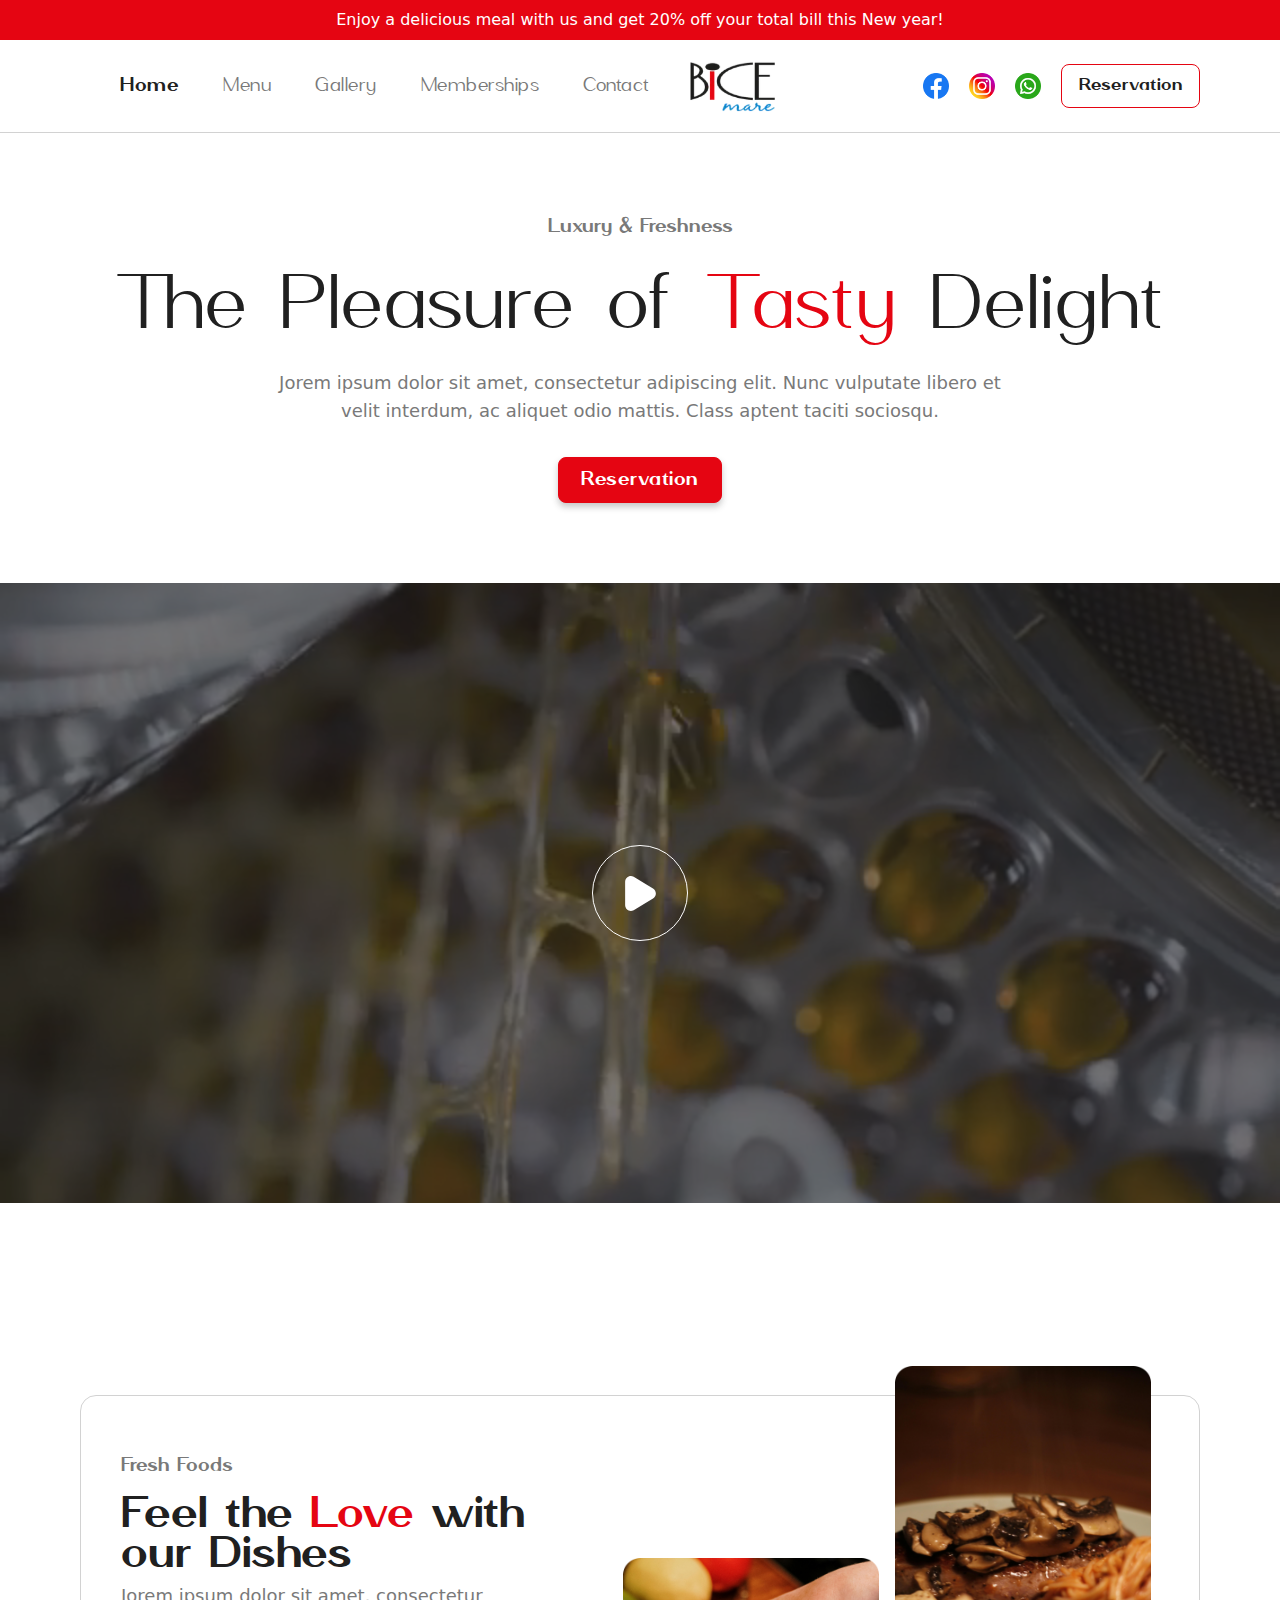
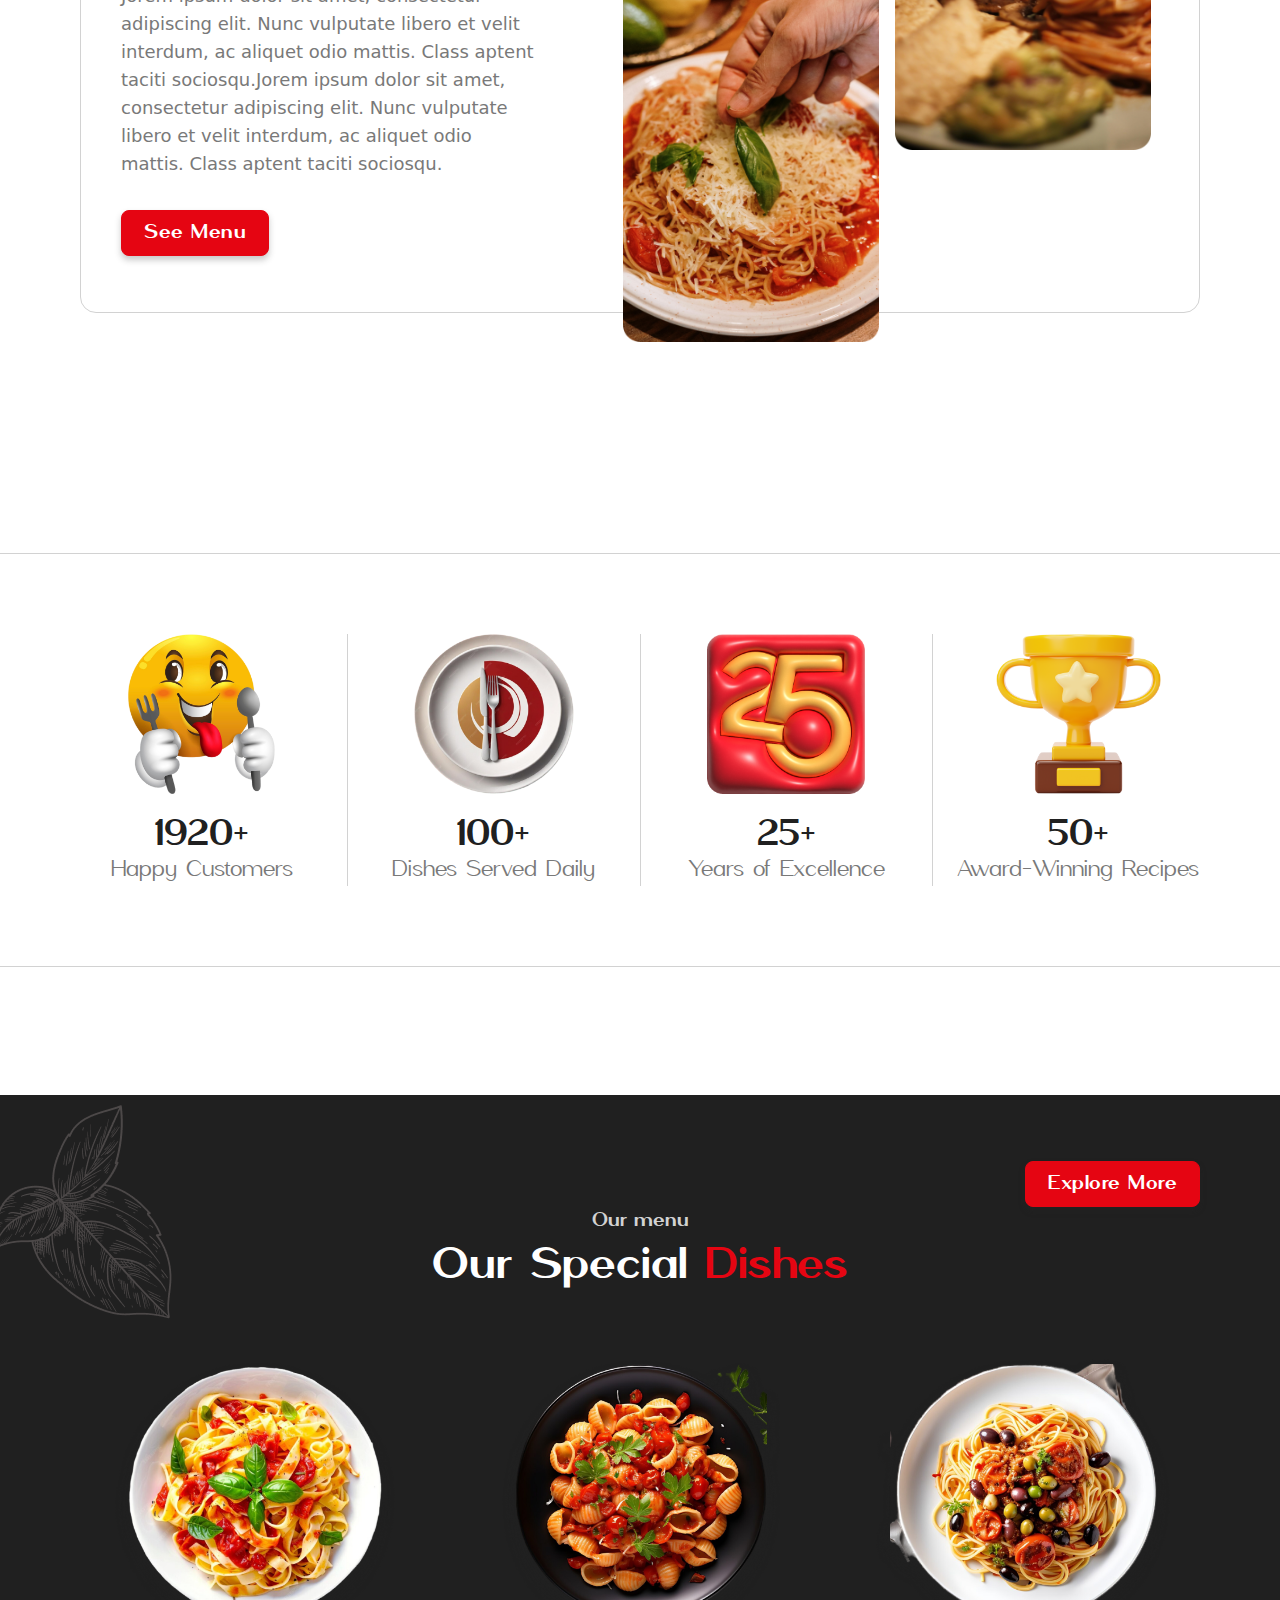
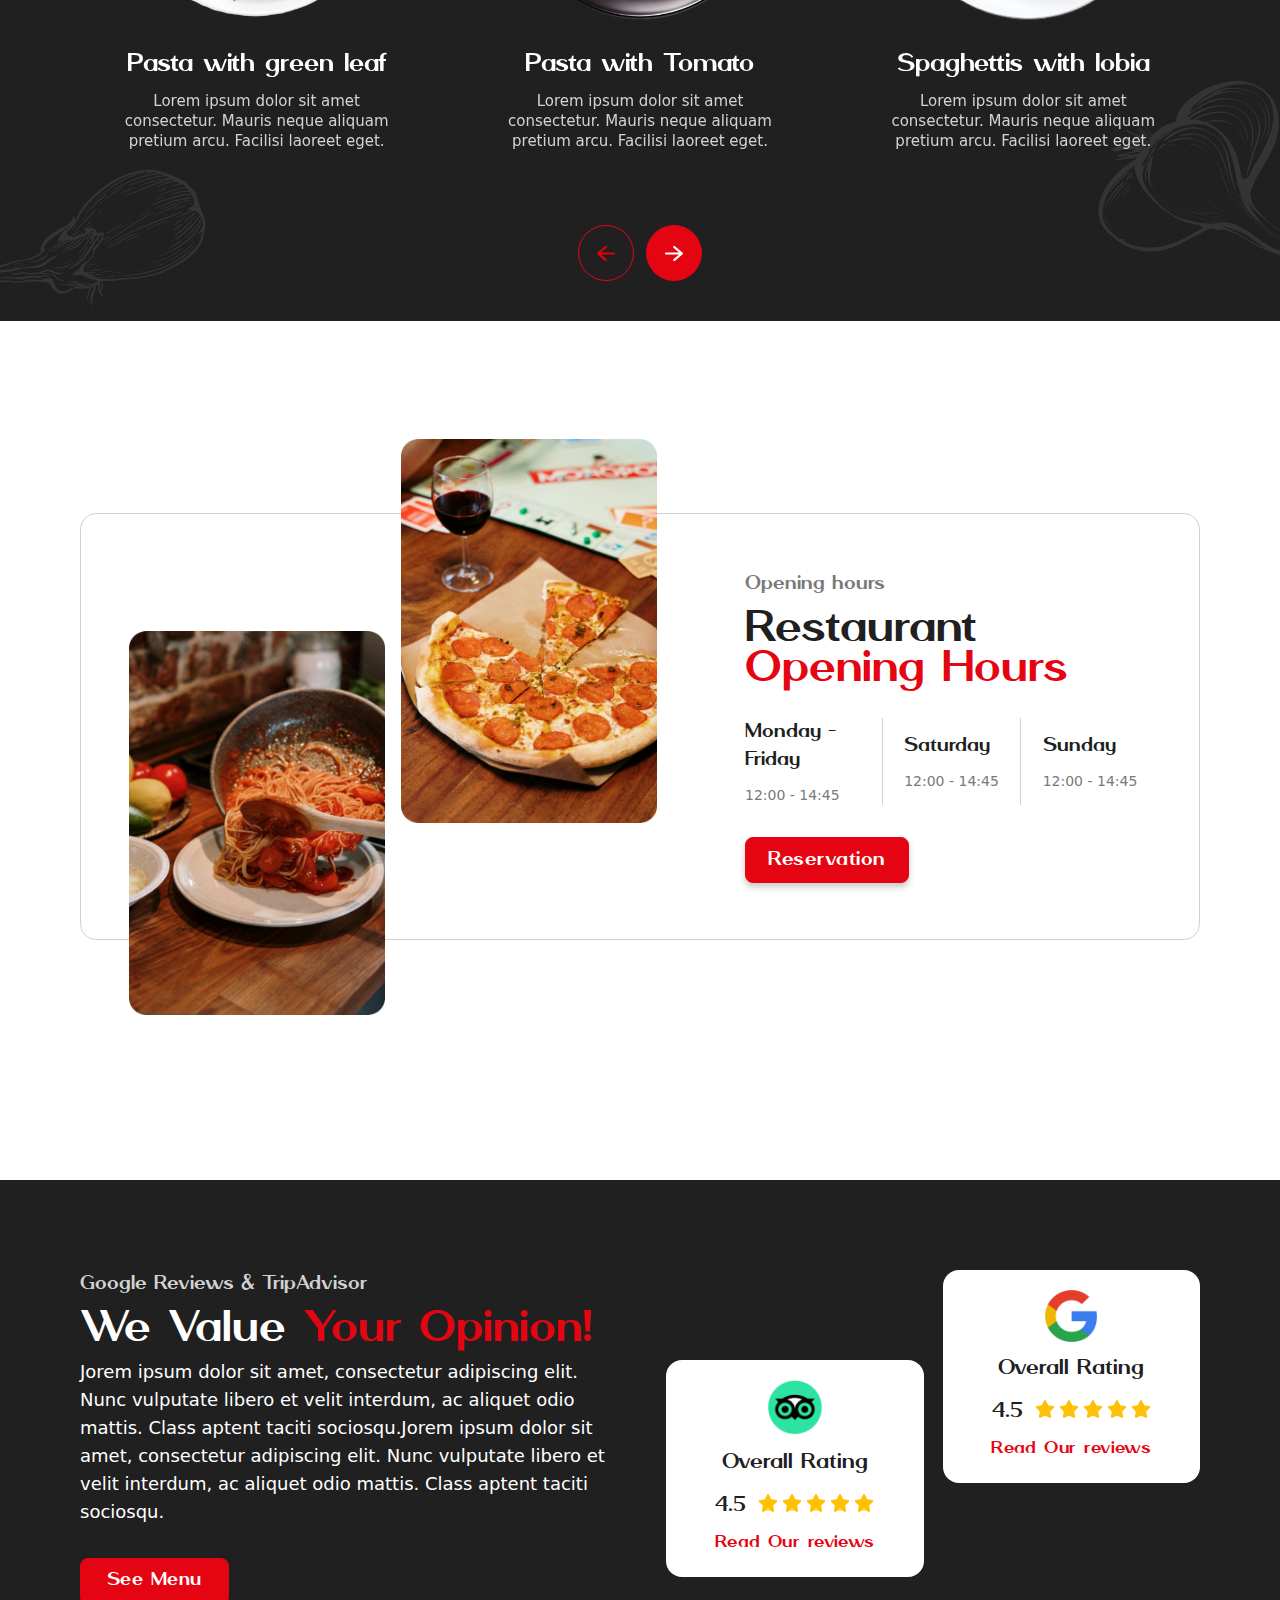
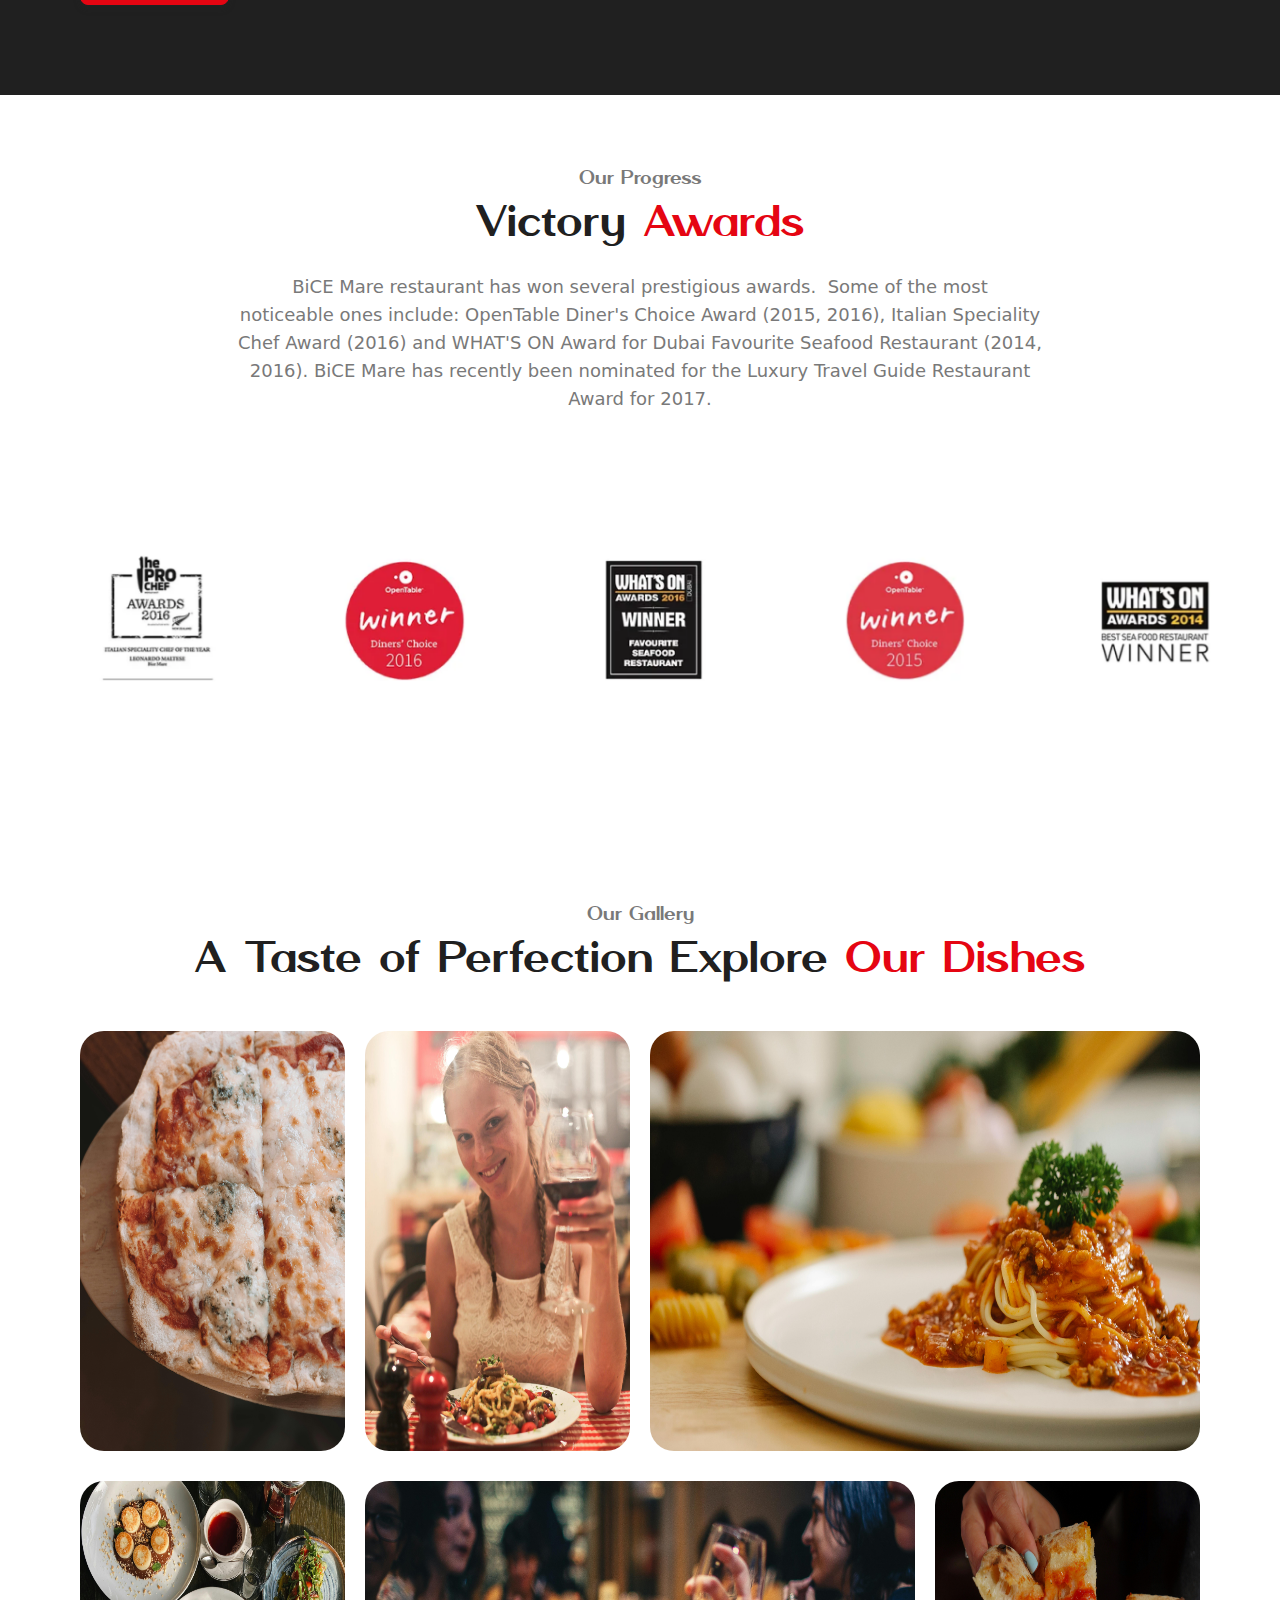
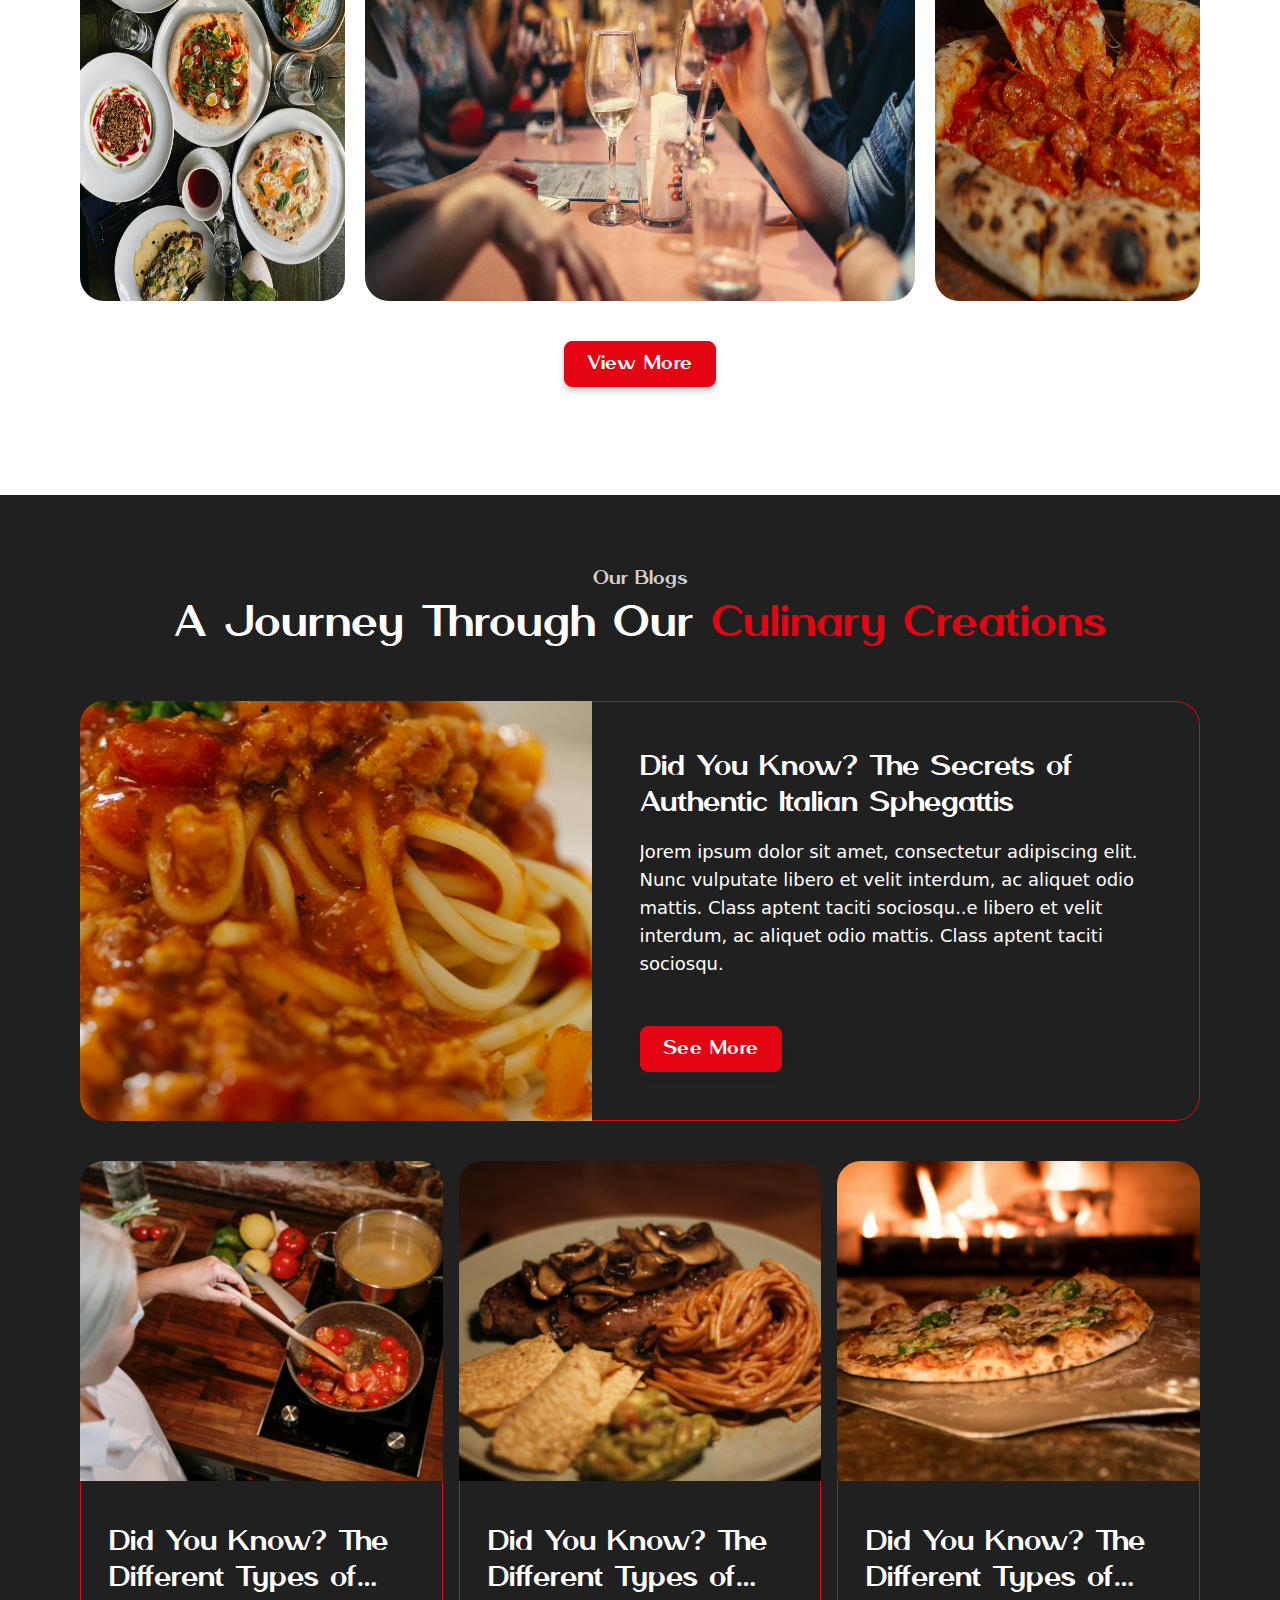
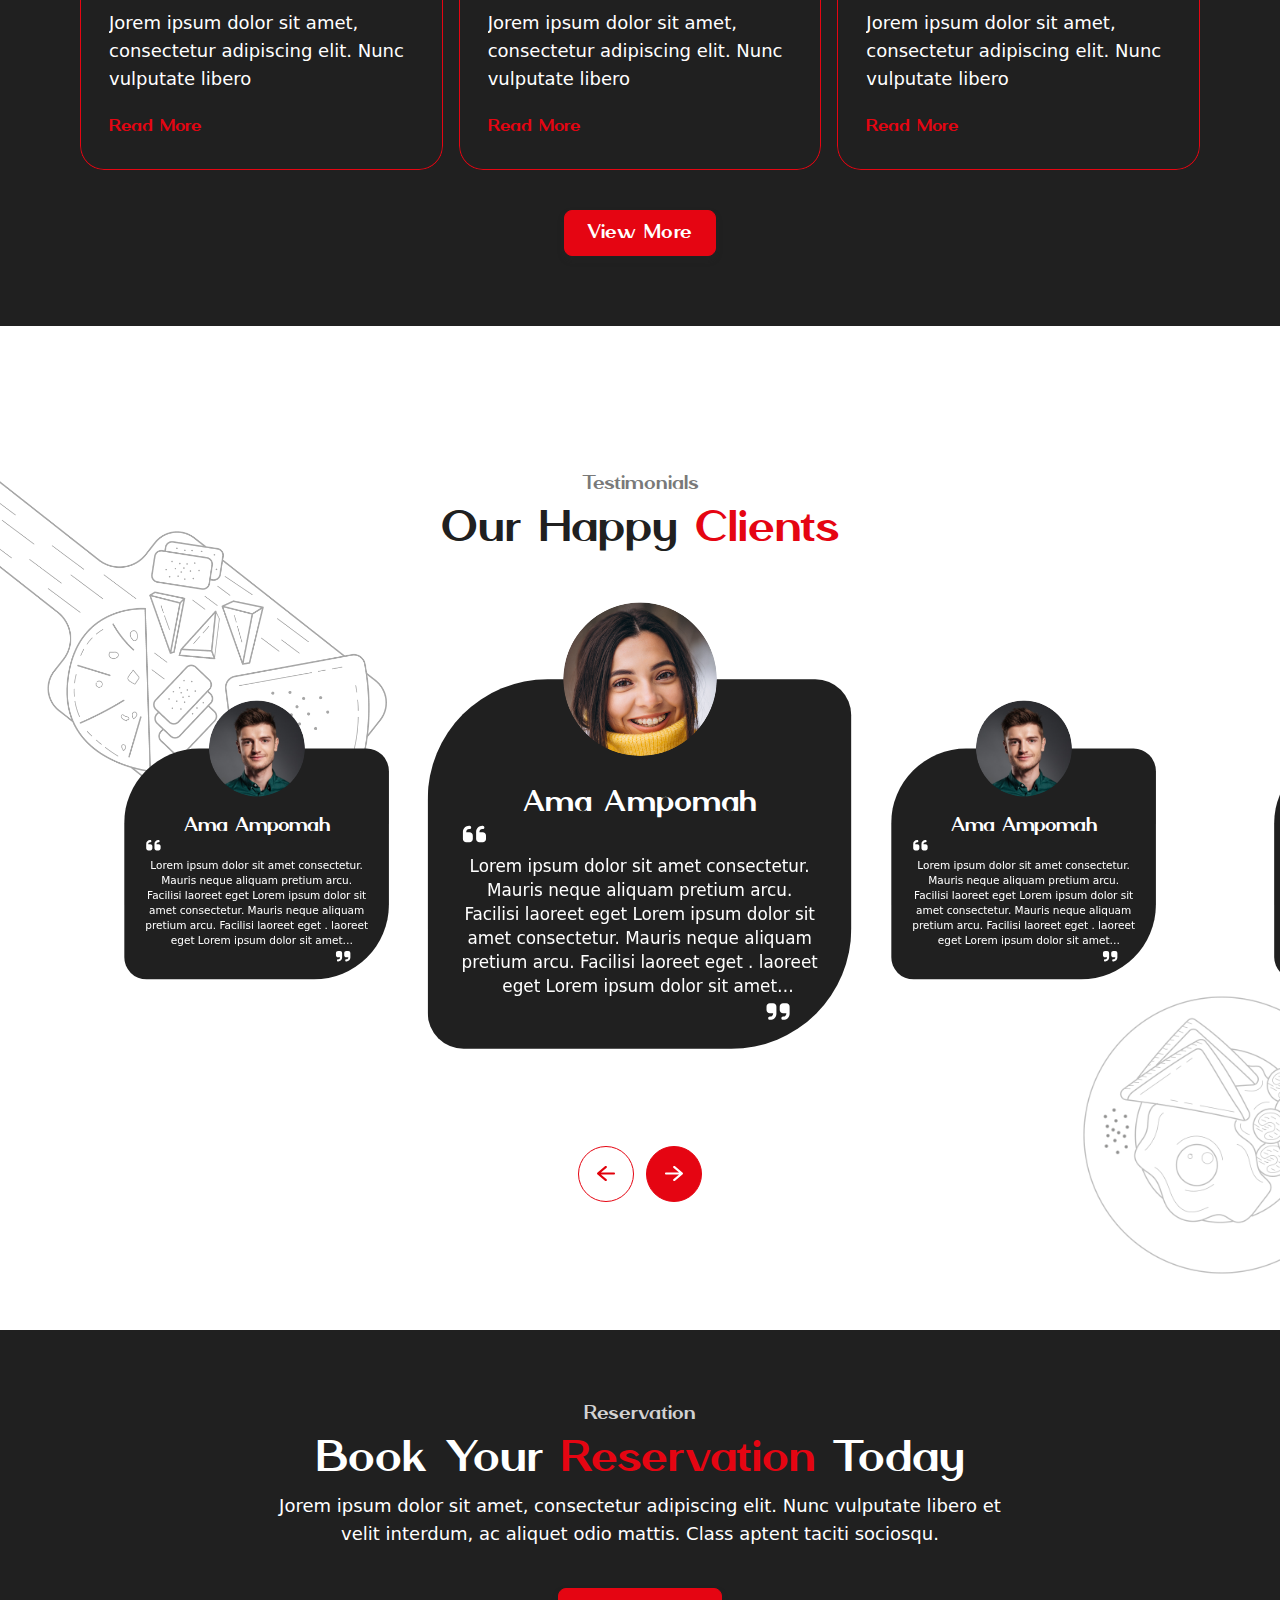
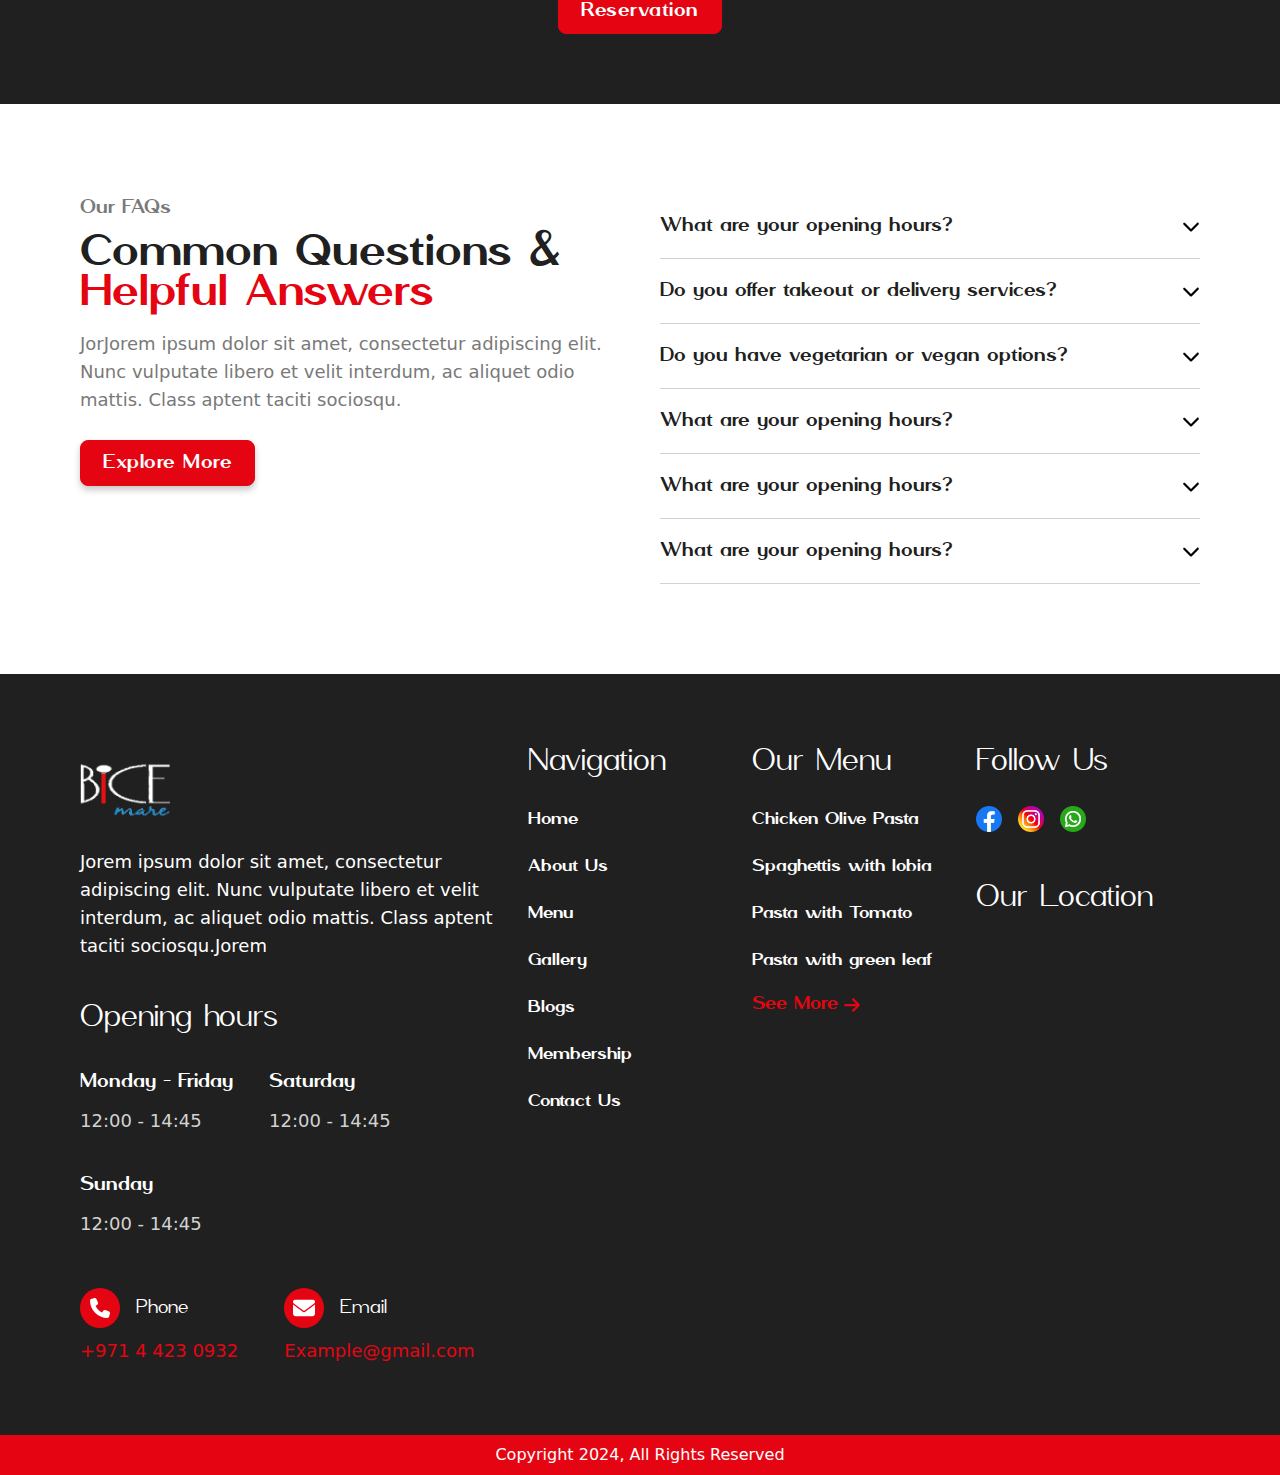
==== commit 109a2188: "working on UI ....." ====
--- a/index.html
+++ b/index.html
@@ -19,9 +19,9 @@
             <div class="xl:block hidden flex-1">
                 <div class="flex items-center gap-5 justify-end">
                     <div class="flex items-center gap-[20px]">
-                        <a href=""><img class="h-[26px]" src="/assets/images/facebook.png" alt=""></a>
-                        <a href=""><img class="h-[26px]" src="/assets/images/instagram.png" alt=""></a>
-                        <a href=""><img class="h-[26px]" src="/assets/images/whatsapp.png" alt=""></a>
+                        <a href=""><img class="h-[26px]" src="./assets/images/facebook.png" alt=""></a>
+                        <a href=""><img class="h-[26px]" src="./assets/images/instagram.png" alt=""></a>
+                        <a href=""><img class="h-[26px]" src="./assets/images/whatsapp.png" alt=""></a>
                     </div>
                     <button class="border border-primary transition-all hover:bg-primary hover:text-theme_white tracking-wide flex items-center justify-center rounded-lg text-theme_black px-[17px] text-lg py-[7px] cursor-pointer">
                         Reservation
@@ -65,7 +65,7 @@
         </button>
     </section>
     <section class="h-[480px] sm:h-[560px] md:h-[620px] relative w-full mt-8">
-        <video class="h-full w-full object-cover" src="/assets/🐟 Omega 3 gelatin capsules - Fish Oil [ Production line ].mp4" autoplay muted loop></video>
+        <video class="h-full w-full object-cover" src="./assets/🐟 Omega 3 gelatin capsules - Fish Oil [ Production line ].mp4" autoplay muted loop></video>
         <div class="h-full w-full bg-theme_black/60 flex items-center justify-center absolute inset-0">
             <div class="absolute flex items-center justify-center">
                 <div class="rounded-full size-24 flex items-center justify-center border border-theme_white cursor-pointer" id="video_play_button">
@@ -88,10 +88,10 @@
             </div>
             <div class=" flex items-center justify-center xl:justify-end gap-4 p-5 sm:px-8 md:px-12 flex-wrap sm:flex-nowrap">
                 <div class="h-96 w-64 rounded-lg overflow-hidden sm:translate-y-24">
-                    <img class="h-full w-full" src="/assets/images/freshFood2.png" alt="">
+                    <img class="h-full w-full" src="./assets/images/freshFood2.png" alt="">
                 </div>
                 <div class="h-96 w-64 rounded-lg overflow-hidden sm:-translate-y-24">
-                    <img class="h-full w-full" src="/assets/images/freshFood1.png" alt="">
+                    <img class="h-full w-full" src="./assets/images/freshFood1.png" alt="">
                 </div>
             </div>
         </div>
@@ -100,7 +100,7 @@
         <div class="flex gap-10 sm:gap-6 max-w-[1700px] mx-auto w-full px-6 sm:px-10 md:px-12 lg:px-20 lg:flex-row flex-col">
             <div class="flex gap-10 sm:gap-6 flex-1 w-full sm:flex-row flex-col">
                 <div class="flex items-center justify-center flex-col flex-1 w-full">
-                    <img src="/assets/images/detail1.png" class="h-40" alt="">
+                    <img src="./assets/images/detail1.png" class="h-40" alt="">
                     <h3 class="text-theme_black font-normal text-3xl sm:text-[38px] mt-6 flex items-center justify-center">
                         <span class="value" akhi="4000">0</span>+
                     </h3>
@@ -108,7 +108,7 @@
                 </div>
                 <div class="w-[1px] bg-grey2 h-auto hidden sm:block"></div>
                 <div class="flex items-center justify-center flex-col flex-1 w-full">
-                    <img src="/assets/images/detail2.png" class="h-40" alt="">
+                    <img src="./assets/images/detail2.png" class="h-40" alt="">
                     <h3 class="text-theme_black font-normal text-3xl sm:text-[38px] mt-6 flex items-center justify-center">
                         <span class="value" akhi="100">0</span>+
                     </h3>
@@ -118,7 +118,7 @@
             <div class="w-[1px] bg-grey2 h-auto hidden lg:block"></div>
             <div class="flex gap-10 sm:gap-6 flex-1 w-full sm:flex-row flex-col">
                 <div class="flex items-center justify-center flex-col flex-1 w-full">
-                    <img src="/assets/images/detail3.png" class="h-40" alt="">
+                    <img src="./assets/images/detail3.png" class="h-40" alt="">
                     <h3 class="text-theme_black font-normal text-3xl sm:text-[38px] mt-6 flex items-center justify-center">
                         <span class="value" akhi="25">0</span>+
                     </h3>
@@ -126,7 +126,7 @@
                 </div>
                 <div class="w-[1px] bg-grey2 h-auto hidden sm:block"></div>
                 <div class="flex items-center justify-center flex-col flex-1 w-full">
-                    <img src="/assets/images/detail4.png" class="h-40" alt="">
+                    <img src="./assets/images/detail4.png" class="h-40" alt="">
                     <h3 class="text-theme_black font-normal text-3xl sm:text-[38px] mt-6 flex items-center justify-center">
                         <span class="value" akhi="50">0</span>+
                     </h3>
@@ -136,9 +136,9 @@
         </div>        
     </section>
     <section class="w-full bg-theme_black py-10 relative my-32">
-        <img class="absolute top-0 left-0 z-0" src="/assets/images/d1.png" alt="">
-        <img class="absolute right-0 bottom-0 z-0" src="/assets/images/d2.png" alt="">
-        <img class="absolute bottom-0 left-0 z-0" src="/assets/images/d3.png" alt="">
+        <img class="absolute top-0 left-0 z-0" src="./assets/images/d1.png" alt="">
+        <img class="absolute right-0 bottom-0 z-0" src="./assets/images/d2.png" alt="">
+        <img class="absolute bottom-0 left-0 z-0" src="./assets/images/d3.png" alt="">
         <div class="max-w-[1700px] mx-auto px-6 sm:px-10 md:px-12 lg:px-20 relative z-30">
             <div class="flex items-center justify-end md:mb-0 mb-5">
                 <button class="custom_shadow border border-primary tracking-wide flex items-center justify-center rounded-lg px-[22px] text-xl py-[8px] cursor-pointer bg-primary text-theme_white mt-[26px] font-normal">
@@ -150,42 +150,42 @@
             <div class="swiper">
                 <div class="swiper-wrapper flex items-start py-[70px]">
                     <div class="swiper-slide flex flex-col items-center justify-center">
-                        <img src="/assets/images/food-dish1.png" class="h-60 sm:h-72" alt="">
+                        <img src="./assets/images/food-dish1.png" class="h-60 sm:h-72" alt="">
                         <h3 class="text-[22px] sm:text-[26px] text-theme_white">Pasta with green leaf</h3>
                         <p class="text-grey2 text-sm sm:text-[15px] font-sans text-center w-[80%] mt-[7px]">Lorem ipsum dolor sit amet consectetur. Mauris neque aliquam pretium arcu. Facilisi laoreet eget.</p>
                     </div>
                     <div class="swiper-slide flex flex-col items-center justify-center">
-                        <img src="/assets/images/food-dish2.png" class="h-60 sm:h-72" alt="">
+                        <img src="./assets/images/food-dish2.png" class="h-60 sm:h-72" alt="">
                         <h3 class="text-[22px] sm:text-[26px] text-theme_white">Pasta with Tomato</h3>
                         <p class="text-grey2 text-sm sm:text-[15px] font-sans text-center w-[80%] mt-[7px]">Lorem ipsum dolor sit amet consectetur. Mauris neque aliquam pretium arcu. Facilisi laoreet eget.</p>
                     </div>
                     <div class="swiper-slide flex flex-col items-center justify-center">
-                        <img src="/assets/images/food-dish3.png" class="h-60 sm:h-72" alt="">
+                        <img src="./assets/images/food-dish3.png" class="h-60 sm:h-72" alt="">
                         <h3 class="text-[22px] sm:text-[26px] text-theme_white">Spaghettis with lobia</h3>
                         <p class="text-grey2 text-sm sm:text-[15px] font-sans text-center w-[80%] mt-[7px]">Lorem ipsum dolor sit amet consectetur. Mauris neque aliquam pretium arcu. Facilisi laoreet eget.</p>
                     </div>
                     <div class="swiper-slide flex flex-col items-center justify-center">
-                        <img src="/assets/images/food-dish4.png" class="h-60 sm:h-72" alt="">
+                        <img src="./assets/images/food-dish4.png" class="h-60 sm:h-72" alt="">
                         <h3 class="text-[22px] sm:text-[26px] text-theme_white">Chicken Olive Pasta</h3>
                         <p class="text-grey2 text-sm sm:text-[15px] font-sans text-center w-[80%] mt-[7px]">Lorem ipsum dolor sit amet consectetur. Mauris neque aliquam pretium arcu. Facilisi laoreet eget.</p>
                     </div>
                     <div class="swiper-slide flex flex-col items-center justify-center">
-                        <img src="/assets/images/food-dish1.png" class="h-60 sm:h-72" alt="">
+                        <img src="./assets/images/food-dish1.png" class="h-60 sm:h-72" alt="">
                         <h3 class="text-[22px] sm:text-[26px] text-theme_white">Pasta with green leaf</h3>
                         <p class="text-grey2 text-sm sm:text-[15px] font-sans text-center w-[80%] mt-[7px]">Lorem ipsum dolor sit amet consectetur. Mauris neque aliquam pretium arcu. Facilisi laoreet eget.</p>
                     </div>
                     <div class="swiper-slide flex flex-col items-center justify-center">
-                        <img src="/assets/images/food-dish2.png" class="h-60 sm:h-72" alt="">
+                        <img src="./assets/images/food-dish2.png" class="h-60 sm:h-72" alt="">
                         <h3 class="text-[22px] sm:text-[26px] text-theme_white">Pasta with Tomato</h3>
                         <p class="text-grey2 text-sm sm:text-[15px] font-sans text-center w-[80%] mt-[7px]">Lorem ipsum dolor sit amet consectetur. Mauris neque aliquam pretium arcu. Facilisi laoreet eget.</p>
                     </div>
                     <div class="swiper-slide flex flex-col items-center justify-center">
-                        <img src="/assets/images/food-dish3.png" class="h-60 sm:h-72" alt="">
+                        <img src="./assets/images/food-dish3.png" class="h-60 sm:h-72" alt="">
                         <h3 class="text-[22px] sm:text-[26px] text-theme_white">Spaghettis with lobia</h3>
                         <p class="text-grey2 text-sm sm:text-[15px] font-sans text-center w-[80%] mt-[7px]">Lorem ipsum dolor sit amet consectetur. Mauris neque aliquam pretium arcu. Facilisi laoreet eget.</p>
                     </div>
                     <div class="swiper-slide flex flex-col items-center justify-center">
-                        <img src="/assets/images/food-dish4.png" class="h-60 sm:h-72" alt="">
+                        <img src="./assets/images/food-dish4.png" class="h-60 sm:h-72" alt="">
                         <h3 class="text-[22px] sm:text-[26px] text-theme_white">Chicken Olive Pasta</h3>
                         <p class="text-grey2 text-sm sm:text-[15px] font-sans text-center w-[80%] mt-[7px]">Lorem ipsum dolor sit amet consectetur. Mauris neque aliquam pretium arcu. Facilisi laoreet eget.</p>
                     </div>
@@ -209,10 +209,10 @@
         <div class="max-w-[1700px] w-full mx-auto border border-grey2 rounded-2xl flex flex-col-reverse xl:flex-row gap-4 sm:gap-28 xl:gap-0 ">
             <div class="flex-1 flex items-center justify-center xl:justify-end gap-4 p-5 sm:px-8 md:px-12 flex-wrap sm:flex-nowrap">
                 <div class="h-96 w-64 rounded-lg overflow-hidden sm:translate-y-24">
-                    <img class="h-full w-full" src="/assets/images/opening1.png" alt="">
+                    <img class="h-full w-full" src="./assets/images/opening1.png" alt="">
                 </div>
                 <div class="h-96 w-64 rounded-lg overflow-hidden sm:-translate-y-24">
-                    <img class="h-full w-full" src="/assets/images/opening2.png" alt="">
+                    <img class="h-full w-full" src="./assets/images/opening2.png" alt="">
                 </div>
             </div>
             <div class="flex-1 p-6 sm:p-8 md:px-10 xl:py-14">
@@ -254,7 +254,7 @@
             </div>
             <div class="flex-1 w-full flex gap-[19px] sm:items-start items-center justify-center flex-col sm:flex-row lg:justify-end">
                 <div class="rounded-2xl flex flex-col items-center justify-center gap-[4px] px-[22px] py-[20px] bg-theme_white max-w-[320px] w-full sm:mt-[90px]">
-                    <img class="h-14" src="/assets/images/rating.png" alt="">
+                    <img class="h-14" src="./assets/images/rating.png" alt="">
                     <h4 class="text-[22px] text-theme_black mt-[6px]">Overall Rating</h4>
                     <div class="flex items-center gap-3">
                         <p class="text-[22px] text-theme_black pt-[6px]">4.5</p>
@@ -269,7 +269,7 @@
                     <p class="text-primary text-lg tracking-wide mt-[3px]">Read Our reviews</p>
                 </div>
                 <div class="rounded-2xl flex flex-col items-center justify-center gap-[4px] px-[22px] py-[20px] bg-theme_white max-w-[320px] w-full">
-                    <img class="h-[52px]" src="/assets/images/google.png" alt="">
+                    <img class="h-[52px]" src="./assets/images/google.png" alt="">
                     <h4 class="text-[22px] text-theme_black mt-[6px]">Overall Rating</h4>
                     <div class="flex items-center gap-3">
                         <p class="text-[22px] text-theme_black pt-[6px]">4.5</p>
@@ -293,28 +293,28 @@
         <div class="swiper1 flex items-center gap-[50px] justify-center mt-16">
             <div class="swiper-wrapper flex items-start py-[70px] gap-5">
                 <div class="swiper-slide flex flex-col items-center justify-center">
-                    <img class="h-[150px]" src="/assets/images/awards-banner-1280x222-1152w 1.png" alt="">
+                    <img class="h-[150px]" src="../assets/images/awards-banner-1280x222-1152w 1.png" alt="">
                 </div>
                 <div class="swiper-slide flex flex-col items-center justify-center">
-                    <img class="h-[150px]" src="/assets/images/awards-banner-1280x222-1152w 3.png" alt="">
+                    <img class="h-[150px]" src="../assets/images/awards-banner-1280x222-1152w 3.png" alt="">
                 </div>
                 <div class="swiper-slide flex flex-col items-center justify-center">
-                    <img class="h-[150px]" src="/assets/images/awards-banner-1280x222-1152w 2.png" alt="">
+                    <img class="h-[150px]" src="../assets/images/awards-banner-1280x222-1152w 2.png" alt="">
                 </div>
                 <div class="swiper-slide flex flex-col items-center justify-center">
-                    <img class="h-[150px]" src="/assets/images/awards-banner-1280x222-1152w 4.png" alt="">
+                    <img class="h-[150px]" src="../assets/images/awards-banner-1280x222-1152w 4.png" alt="">
                 </div>
                 <div class="swiper-slide flex flex-col items-center justify-center">
-                    <img class="h-[150px]" src="/assets/images/awards-banner-1280x222-1152w 5.png" alt="">
+                    <img class="h-[150px]" src="../assets/images/awards-banner-1280x222-1152w 5.png" alt="">
                 </div>
                 <div class="swiper-slide flex flex-col items-center justify-center">
-                    <img class="h-[150px]" src="/assets/images/awards-banner-1280x222-1152w 7.png" alt="">
+                    <img class="h-[150px]" src="../assets/images/awards-banner-1280x222-1152w 7.png" alt="">
                 </div>
                 <div class="swiper-slide flex flex-col items-center justify-center">
-                    <img class="h-[150px]" src="/assets/images/award.png" alt="">
+                    <img class="h-[150px]" src="../assets/images/award.png" alt="">
                 </div>
                 <div class="swiper-slide flex flex-col items-center justify-center">
-                    <img class="h-[150px]" src="/assets/images/awards-banner-1280x222-1152w 6.png" alt="">
+                    <img class="h-[150px]" src="../assets/images/awards-banner-1280x222-1152w 6.png" alt="">
                 </div>
             </div>
         </div>
@@ -325,22 +325,22 @@
             <h2 class="text-center font-normal text-3xl sm:text-4xl md:text-[46px] mt-3 text-theme_black">A Taste of Perfection Explore <span class="text-primary">Our Dishes</span></h2>
             <div class="mt-[50px] grid grid-cols-1 sm:grid-cols-2 lg:grid-cols-3 xl:grid-cols-4 gap-4 md:gap-6 lg:gap-y-[30px] lg:gap-x-[20px]">
                 <div class="overflow-hidden rounded-3xl h-[380px] md:h-[420px]">
-                    <img class="h-full w-full" src="/assets/images/dish1.png">
+                    <img class="h-full w-full" src="./assets/images/dish1.png">
                 </div>
                 <div class="overflow-hidden rounded-3xl h-[380px] md:h-[420px]">
-                    <img class="h-full w-full" src="/assets/images/dish2.png">
+                    <img class="h-full w-full" src="./assets/images/dish2.png">
                 </div>
                 <div class="overflow-hidden rounded-3xl h-[380px] md:h-[420px] md:col-span-2">
-                    <img class="h-full w-full" src="/assets/images/dish3.png">
+                    <img class="h-full w-full" src="./assets/images/dish3.png">
                 </div>
                 <div class="overflow-hidden rounded-3xl h-[380px] md:h-[420px]">
-                    <img class="h-full w-full" src="/assets/images/dish4.png">
+                    <img class="h-full w-full" src="./assets/images/dish4.png">
                 </div>
                 <div class="overflow-hidden rounded-3xl h-[380px] md:h-[420px] md:col-span-2">
-                    <img class="h-full w-full" src="/assets/images/dish5.png">
+                    <img class="h-full w-full" src="./assets/images/dish5.png">
                 </div>
                 <div class="overflow-hidden rounded-3xl h-[380px] md:h-[420px]">
-                    <img class="h-full w-full" src="/assets/images/dish6.png">
+                    <img class="h-full w-full" src="./assets/images/dish6.png">
                 </div>
             </div>
             <a href="./src/pages/gallery.html" class="custom_shadow border max-w-max tracking-wide border-primary flex items-center justify-center rounded-lg px-[22px] text-xl py-[8px] cursor-pointer bg-primary text-theme_white mx-auto mt-[40px] font-normal">
@@ -354,7 +354,7 @@
             <h2 class="text-center font-normal text-3xl sm:text-4xl md:text-[46px] mt-3 text-theme_white">A Journey Through Our <span class="text-primary">Culinary Creations</span></h2>
             <div class="w-full mt-14">
                 <div class="lg:flex rounded-3xl overflow-hidden">
-                    <div class="h-[320px] lg:h-auto flex-1 w-full bg-coverb bg-center bg-no-repeat" style="background-image: url(/assets/images/blog1.png);"></div>
+                    <div class="h-[320px] lg:h-auto flex-1 w-full bg-coverb bg-center bg-no-repeat" style="background-image: url(./assets/images/blog1.png);"></div>
                     <div class="flex-1 w-full border border-primary border-t-0 lg:border-t lg:border-l-0 rounded-bl-3xl lg:rounded-bl-[0px] lg:rounded-tr-3xl rounded-br-3xl p-4 sm:p-6 md:p-8 lg:p-10 xl:p-12">
                         <h3 class="text-theme_white text-xl md:text-2xl lg:text-3xl line-clamp-2">Did You Know? The Secrets of Authentic Italian Sphegattis</h3>
                         <p class="text-theme_white lg:text-lg font-sans font-light mt-4 line-clamp-5">Jorem ipsum dolor sit amet, consectetur adipiscing elit. Nunc vulputate libero et velit interdum, ac aliquet odio mattis. Class aptent taciti sociosqu..e libero et velit interdum, ac aliquet odio mattis. Class aptent taciti sociosqu.</p>
@@ -365,7 +365,7 @@
                 </div>
                 <div class="grid grid-cols-1 lg:grid-cols-2 xl:grid-cols-3 gap-[16px] mt-[40px]">
                     <div class="rounded-3xl overflow-hidden">
-                        <div class="flex-1 bg-cover bg-center bg-no-repeat h-[320px]" style="background-image: url(/assets/images/blog2.png);"></div>
+                        <div class="flex-1 bg-cover bg-center bg-no-repeat h-[320px]" style="background-image: url(./assets/images/blog2.png);"></div>
                         <div class="flex-1 border border-primary border-t-0 rounded-bl-3xl rounded-br-3xl p-4 sm:p-6 md:p-8 lg:p-[28px]">
                             <h3 class="text-theme_white text-xl md:text-2xl lg:text-3xl mt-4 line-clamp-2">Did You Know? The Different Types of Italian Pasta</h3>
                             <p class="text-theme_white lg:text-lg font-sans font-light mt-3 line-clamp-5">Jorem ipsum dolor sit amet, consectetur adipiscing elit. Nunc vulputate libero</p>
@@ -373,7 +373,7 @@
                         </div>
                     </div>
                     <div class="rounded-3xl overflow-hidden">
-                        <div class="flex-1 bg-cover bg-center bg-no-repeat h-[320px]" style="background-image: url(/assets/images/blog3.png);"></div>
+                        <div class="flex-1 bg-cover bg-center bg-no-repeat h-[320px]" style="background-image: url(./assets/images/blog3.png);"></div>
                         <div class="flex-1 border border-primary border-t-0 rounded-bl-3xl rounded-br-3xl p-4 sm:p-6 md:p-8 lg:p-[28px]">
                             <h3 class="text-theme_white text-xl md:text-2xl lg:text-3xl mt-4 line-clamp-2">Did You Know? The Different Types of Italian Pasta</h3>
                             <p class="text-theme_white lg:text-lg font-sans font-light mt-3 line-clamp-5">Jorem ipsum dolor sit amet, consectetur adipiscing elit. Nunc vulputate libero</p>
@@ -381,7 +381,7 @@
                         </div>
                     </div>
                     <div class="rounded-3xl overflow-hidden">
-                        <div class="flex-1 bg-cover bg-center bg-no-repeat h-[320px]" style="background-image: url(/assets/images/blog4.png);"></div>
+                        <div class="flex-1 bg-cover bg-center bg-no-repeat h-[320px]" style="background-image: url(./assets/images/blog4.png);"></div>
                         <div class="flex-1 border border-primary border-t-0 rounded-bl-3xl rounded-br-3xl p-4 sm:p-6 md:p-8 lg:p-[28px]">
                             <h3 class="text-theme_white text-xl md:text-2xl lg:text-3xl mt-4 line-clamp-2">Did You Know? The Different Types of Italian Pasta</h3>
                             <p class="text-theme_white lg:text-lg font-sans font-light mt-3 line-clamp-5">Jorem ipsum dolor sit amet, consectetur adipiscing elit. Nunc vulputate libero</p>
@@ -396,15 +396,15 @@
         </div>
     </section>
     <section class="pb-32 relative mt-36">
-        <img class="absolute left-0 top-0 z-0 h-[290px] sm:h-[320px] md:h-[350px] lg:h-[390px]" src="/assets/images/client-section-position.png" alt="">
-        <img class="absolute right-0 bottom-0 h-[290px] sm:h-[320px] md:h-[350px] lg:h-[390px] z-0" src="/assets/images/client-section-position1.png" alt="">
+        <img class="absolute left-0 top-0 z-0 h-[290px] sm:h-[320px] md:h-[350px] lg:h-[390px]" src="./assets/images/client-section-position.png" alt="">
+        <img class="absolute right-0 bottom-0 h-[290px] sm:h-[320px] md:h-[350px] lg:h-[390px] z-0" src="./assets/images/client-section-position1.png" alt="">
         <div class="max-w-[1700px] mx-auto px-6 sm:px-10 md:px-12 lg:px-20 overflow-hidden">
             <p class="text-center font-normal text-lg sm:text-xl text-grey1">Testimonials</p>
             <h2 class="text-center font-normal text-3xl sm:text-4xl md:text-[46px] mt-3 text-theme_black">Our Happy <span class="text-primary">Clients</span></h2>
             <div class="swiper2">
                 <div class="swiper-wrapper relative z-30 h-full w-full mt-[160px]">
                     <div class="swiper-slide bg-theme_black relative rounded-tr-[22px] md:rounded-tr-[30px] rounded-br-[80px] md:rounded-br-[100px] transition-all hover:z-30 rounded-bl-[22px] md:rounded-bl-[30px] rounded-tl-[80px] md:rounded-tl-[100px] w-full !scale-75">
-                        <div class="bg-cover bg-center bg-no-repeat h-28 md:h-32 w-28 md:w-32 rounded-full mx-auto absolute left-[50%] top-0 -translate-y-[50%] -translate-x-[50%]" style="background-image: url(/assets/images/review-image2.png);"></div>
+                        <div class="bg-cover bg-center bg-no-repeat h-28 md:h-32 w-28 md:w-32 rounded-full mx-auto absolute left-[50%] top-0 -translate-y-[50%] -translate-x-[50%]" style="background-image: url(./assets/images/review-image2.png);"></div>
                         <div class="px-6 md:px-7 py-4 md:py-5">
                             <h3 class="text-center text-xl md:text-[26px] font-normal text-theme_white mt-[70px]">Ama Ampomah</h3>
                             <span class="flex items-center justify-start">
@@ -417,7 +417,7 @@
                         </div>
                     </div>
                     <div class="swiper-slide bg-theme_black relative rounded-tr-[22px] md:rounded-tr-[30px] rounded-br-[80px] md:rounded-br-[100px] transition-all hover:z-30 rounded-bl-[22px] md:rounded-bl-[30px] rounded-tl-[80px] md:rounded-tl-[100px] w-full !scale-75">
-                        <div class="bg-cover bg-center bg-no-repeat h-28 md:h-32 w-28 md:w-32 rounded-full mx-auto absolute left-[50%] top-0 -translate-y-[50%] -translate-x-[50%]" style="background-image: url(/assets/images/review-image.png);"></div>
+                        <div class="bg-cover bg-center bg-no-repeat h-28 md:h-32 w-28 md:w-32 rounded-full mx-auto absolute left-[50%] top-0 -translate-y-[50%] -translate-x-[50%]" style="background-image: url(./assets/images/review-image.png);"></div>
                         <div class="px-6 md:px-7 py-4 md:py-5">
                             <h3 class="text-center text-xl md:text-[26px] font-normal text-theme_white mt-[70px]">Ama Ampomah</h3>
                             <span class="flex items-center justify-start">
@@ -430,7 +430,7 @@
                         </div>
                     </div>
                     <div class="swiper-slide bg-theme_black relative rounded-tr-[22px] md:rounded-tr-[30px] rounded-br-[80px] md:rounded-br-[100px] transition-all hover:z-30 rounded-bl-[22px] md:rounded-bl-[30px] rounded-tl-[80px] md:rounded-tl-[100px] w-full !scale-75">
-                        <div class="bg-cover bg-center bg-no-repeat h-28 md:h-32 w-28 md:w-32 rounded-full mx-auto absolute left-[50%] top-0 -translate-y-[50%] -translate-x-[50%]" style="background-image: url(/assets/images/review-image2.png);"></div>
+                        <div class="bg-cover bg-center bg-no-repeat h-28 md:h-32 w-28 md:w-32 rounded-full mx-auto absolute left-[50%] top-0 -translate-y-[50%] -translate-x-[50%]" style="background-image: url(./assets/images/review-image2.png);"></div>
                         <div class="px-6 md:px-7 py-4 md:py-5">
                             <h3 class="text-center text-xl md:text-[26px] font-normal text-theme_white mt-[70px]">Ama Ampomah</h3>
                             <span class="flex items-center justify-start">
@@ -443,7 +443,7 @@
                         </div>
                     </div>
                     <div class="swiper-slide bg-theme_black relative rounded-tr-[22px] md:rounded-tr-[30px] rounded-br-[80px] md:rounded-br-[100px] transition-all hover:z-30 rounded-bl-[22px] md:rounded-bl-[30px] rounded-tl-[80px] md:rounded-tl-[100px] w-full !scale-75">
-                        <div class="bg-cover bg-center bg-no-repeat h-28 md:h-32 w-28 md:w-32 rounded-full mx-auto absolute left-[50%] top-0 -translate-y-[50%] -translate-x-[50%]" style="background-image: url(/assets/images/review-image.png);"></div>
+                        <div class="bg-cover bg-center bg-no-repeat h-28 md:h-32 w-28 md:w-32 rounded-full mx-auto absolute left-[50%] top-0 -translate-y-[50%] -translate-x-[50%]" style="background-image: url(./assets/images/review-image.png);"></div>
                         <div class="px-6 md:px-7 py-4 md:py-5">
                             <h3 class="text-center text-xl md:text-[26px] font-normal text-theme_white mt-[70px]">Ama Ampomah</h3>
                             <span class="flex items-center justify-start">
@@ -456,7 +456,7 @@
                         </div>
                     </div>
                     <div class="swiper-slide bg-theme_black relative rounded-tr-[22px] md:rounded-tr-[30px] rounded-br-[80px] md:rounded-br-[100px] transition-all hover:z-30 rounded-bl-[22px] md:rounded-bl-[30px] rounded-tl-[80px] md:rounded-tl-[100px] w-full !scale-75">
-                        <div class="bg-cover bg-center bg-no-repeat h-28 md:h-32 w-28 md:w-32 rounded-full mx-auto absolute left-[50%] top-0 -translate-y-[50%] -translate-x-[50%]" style="background-image: url(/assets/images/review-image2.png);"></div>
+                        <div class="bg-cover bg-center bg-no-repeat h-28 md:h-32 w-28 md:w-32 rounded-full mx-auto absolute left-[50%] top-0 -translate-y-[50%] -translate-x-[50%]" style="background-image: url(./assets/images/review-image2.png);"></div>
                         <div class="px-6 md:px-7 py-4 md:py-5">
                             <h3 class="text-center text-xl md:text-[26px] font-normal text-theme_white mt-[70px]">Ama Ampomah</h3>
                             <span class="flex items-center justify-start">
@@ -507,7 +507,7 @@
             <div class="border-b border-[#D2D2D2] py-[18px]">
                 <div class="main_div">
                     <div class="flex items-center justify-between gap-2 cursor-pointer" onclick="FAQ(this)">
-                        <p class="text-xl font-normal text-theme_black select-none line-clamp-1">What are your opening hours?</p>
+                        <p class="text-lg sm:text-xl font-normal text-theme_black select-none line-clamp-1">What are your opening hours?</p>
                         <svg class="rotate_svg h-[18px] w-[18px] text-theme_black" xmlns="http://www.w3.org/2000/svg" viewBox="0 0 512 512"><path d="M233.4 406.6c12.5 12.5 32.8 12.5 45.3 0l192-192c12.5-12.5 12.5-32.8 0-45.3s-32.8-12.5-45.3 0L256 338.7 86.6 169.4c-12.5-12.5-32.8-12.5-45.3 0s-12.5 32.8 0 45.3l192 192z"/></svg>
                     </div>
                     <p class="text-[16px] font-sans text-grey1 mt-[9px] hidden answer" id="answer">Our restaurant is open from 11:00 AM to 10:00 PM, Monday through Sunday. During holidays, our hours may vary, so please check our website or call us for specific holiday hours.</p>
@@ -516,7 +516,7 @@
             <div class="border-b border-[#D2D2D2] py-[18px]">
                 <div class="main_div">
                     <div class="flex items-center justify-between gap-2 cursor-pointer" onclick="FAQ(this)">
-                        <p class="text-xl font-normal text-theme_black select-none line-clamp-1">Do you offer takeout or delivery services?</p>
+                        <p class="text-lg sm:text-xl font-normal text-theme_black select-none line-clamp-1">Do you offer takeout or delivery services?</p>
                         <svg class="rotate_svg h-[18px] w-[18px] text-theme_black" xmlns="http://www.w3.org/2000/svg" viewBox="0 0 512 512"><path d="M233.4 406.6c12.5 12.5 32.8 12.5 45.3 0l192-192c12.5-12.5 12.5-32.8 0-45.3s-32.8-12.5-45.3 0L256 338.7 86.6 169.4c-12.5-12.5-32.8-12.5-45.3 0s-12.5 32.8 0 45.3l192 192z"/></svg>
                     </div>
                     <p class="text-[16px] font-sans text-grey1 mt-[9px] hidden answer" id="answer">Our restaurant is open from 11:00 AM to 10:00 PM, Monday through Sunday. During holidays, our hours may vary, so please check our website or call us for specific holiday hours.</p>
@@ -525,7 +525,7 @@
             <div class="border-b border-[#D2D2D2] py-[18px]">
                 <div class="main_div">
                     <div class="flex items-center justify-between gap-2 cursor-pointer" onclick="FAQ(this)">
-                        <p class="text-xl font-normal text-theme_black select-none line-clamp-1">Do you have vegetarian or vegan options?</p>
+                        <p class="text-lg sm:text-xl font-normal text-theme_black select-none line-clamp-1">Do you have vegetarian or vegan options?</p>
                         <svg class="rotate_svg h-[18px] w-[18px] text-theme_black" xmlns="http://www.w3.org/2000/svg" viewBox="0 0 512 512"><path d="M233.4 406.6c12.5 12.5 32.8 12.5 45.3 0l192-192c12.5-12.5 12.5-32.8 0-45.3s-32.8-12.5-45.3 0L256 338.7 86.6 169.4c-12.5-12.5-32.8-12.5-45.3 0s-12.5 32.8 0 45.3l192 192z"/></svg>
                     </div>
                     <p class="text-[16px] font-sans text-grey1 mt-[9px] hidden answer" id="answer">Our restaurant is open from 11:00 AM to 10:00 PM, Monday through Sunday. During holidays, our hours may vary, so please check our website or call us for specific holiday hours.</p>
@@ -534,7 +534,7 @@
             <div class="border-b border-[#D2D2D2] py-[18px]">
                 <div class="main_div">
                     <div class="flex items-center justify-between gap-2 cursor-pointer" onclick="FAQ(this)">
-                        <p class="text-xl font-normal text-theme_black select-none line-clamp-1">What are your opening hours?</p>
+                        <p class="text-lg sm:text-xl font-normal text-theme_black select-none line-clamp-1">What are your opening hours?</p>
                         <svg class="rotate_svg h-[18px] w-[18px] text-theme_black" xmlns="http://www.w3.org/2000/svg" viewBox="0 0 512 512"><path d="M233.4 406.6c12.5 12.5 32.8 12.5 45.3 0l192-192c12.5-12.5 12.5-32.8 0-45.3s-32.8-12.5-45.3 0L256 338.7 86.6 169.4c-12.5-12.5-32.8-12.5-45.3 0s-12.5 32.8 0 45.3l192 192z"/></svg>
                     </div>
                     <p class="text-[16px] font-sans text-grey1 mt-[9px] hidden answer" id="answer">Our restaurant is open from 11:00 AM to 10:00 PM, Monday through Sunday. During holidays, our hours may vary, so please check our website or call us for specific holiday hours.</p>
@@ -543,7 +543,7 @@
             <div class="border-b border-[#D2D2D2] py-[18px]">
                 <div class="main_div">
                     <div class="flex items-center justify-between gap-2 cursor-pointer" onclick="FAQ(this)">
-                        <p class="text-xl font-normal text-theme_black select-none line-clamp-1">What are your opening hours?</p>
+                        <p class="text-lg sm:text-xl font-normal text-theme_black select-none line-clamp-1">What are your opening hours?</p>
                         <svg class="rotate_svg h-[18px] w-[18px] text-theme_black "xmlns="http://www.w3.org/2000/svg" viewBox="0 0 512 512"><path d="M233.4 406.6c12.5 12.5 32.8 12.5 45.3 0l192-192c12.5-12.5 12.5-32.8 0-45.3s-32.8-12.5-45.3 0L256 338.7 86.6 169.4c-12.5-12.5-32.8-12.5-45.3 0s-12.5 32.8 0 45.3l192 192z"/></svg>
                     </div>
                     <p class="text-[16px] font-sans text-grey1 mt-[9px] hidden answer" id="answer">Our restaurant is open from 11:00 AM to 10:00 PM, Monday through Sunday. During holidays, our hours may vary, so please check our website or call us for specific holiday hours.</p>
@@ -552,7 +552,7 @@
             <div class="border-b border-[#D2D2D2] py-[18px]">
                 <div class="main_div">
                     <div class="flex items-center justify-between gap-2 cursor-pointer" onclick="FAQ(this)">
-                        <p class="text-xl font-normal text-theme_black select-none line-clamp-1">What are your opening hours?</p>
+                        <p class="text-lg sm:text-xl font-normal text-theme_black select-none line-clamp-1">What are your opening hours?</p>
                         <svg class="rotate_svg h-[18px] w-[18px] text-theme_black" xmlns="http://www.w3.org/2000/svg" viewBox="0 0 512 512"><path d="M233.4 406.6c12.5 12.5 32.8 12.5 45.3 0l192-192c12.5-12.5 12.5-32.8 0-45.3s-32.8-12.5-45.3 0L256 338.7 86.6 169.4c-12.5-12.5-32.8-12.5-45.3 0s-12.5 32.8 0 45.3l192 192z"/></svg>
                     </div>
                     <p class="text-[16px] font-sans text-grey1 mt-[9px] hidden answer" id="answer">Our restaurant is open from 11:00 AM to 10:00 PM, Monday through Sunday. During holidays, our hours may vary, so please check our website or call us for specific holiday hours.</p>
@@ -563,7 +563,7 @@
     <footer class="bg-theme_black w-full py-10 md:py-14 lg:py-[70px]">
         <div class="max-w-[1700px] mx-auto px-6 sm:px-10 md:px-12 lg:px-20 grid grid-cols-1 sm:grid-cols-2 md:grid-cols-3 xl:grid-cols-5 gap-12 xl:gap-0 ">
             <div class="col-span-2 xl:pr-8">
-                <a href="/"><img src="/assets/images/logo_white.png" class="h-[90px]" alt=""></a>
+                <a href="/"><img src="./assets/images/logo_white.png" class="h-[90px]" alt=""></a>
                 <p class="text-theme_white text-[15px] sm:text-md md:text-lg mt-[14px] font-sans font-light">Jorem ipsum dolor sit amet, consectetur adipiscing elit. Nunc vulputate libero et velit interdum, ac aliquet odio mattis. Class aptent taciti sociosqu.Jorem</p>
                 <div class="mt-[40px]">
                     <h3 class="text-2xl sm:text-3xl md:text-[32px] font-light text-theme_white">Opening hours</h3>
@@ -631,9 +631,9 @@
             <div class="col-span-2 xl:col-span-1">
                 <h3 class="text-2xl sm:text-3xl md:text-[32px] font-light text-theme_white">Follow Us</h3>
                 <div class="flex items-center gap-[16px] mt-[26px]">
-                    <a href=""><img class="h-[26px]" src="/assets/images/facebook.png" alt=""></a>
-                    <a href=""><img class="h-[26px]" src="/assets/images/instagram.png" alt=""></a>
-                    <a href=""><img class="h-[26px]" src="/assets/images/whatsapp.png" alt=""></a>
+                    <a href=""><img class="h-[26px]" src="./assets/images/facebook.png" alt=""></a>
+                    <a href=""><img class="h-[26px]" src="./assets/images/instagram.png" alt=""></a>
+                    <a href=""><img class="h-[26px]" src="./assets/images/whatsapp.png" alt=""></a>
                 </div>
                 <h3 class="text-2xl sm:text-3xl md:text-[32px] font-light text-theme_white mt-12">Our Location</h3>
                 <div class="mt-[22px]">
@@ -691,12 +691,12 @@
             <svg class="h-7 w-7 fill-theme_white" xmlns="http://www.w3.org/2000/svg" viewBox="0 0 384 512"><path d="M342.6 150.6c12.5-12.5 12.5-32.8 0-45.3s-32.8-12.5-45.3 0L192 210.7 86.6 105.4c-12.5-12.5-32.8-12.5-45.3 0s-12.5 32.8 0 45.3L146.7 256 41.4 361.4c-12.5 12.5-12.5 32.8 0 45.3s32.8 12.5 45.3 0L192 301.3 297.4 406.6c12.5 12.5 32.8 12.5 45.3 0s12.5-32.8 0-45.3L237.3 256 342.6 150.6z"/></svg>
         </span>
         <div class="h-full w-full flex items-center justify-center p-7 z-50">
-            <video class="max-w-[1220px] w-full rounded-2xl" src="/assets/🐟 Omega 3 gelatin capsules - Fish Oil [ Production line ].mp4" controls></video>
+            <video class="max-w-[1220px] w-full rounded-2xl" src="./assets/🐟 Omega 3 gelatin capsules - Fish Oil [ Production line ].mp4" controls></video>
         </div>
     </section>
     
     
-    <script src="/src/app.js"></script>
+    <script src="./src/app.js"></script>
     <script src="https://unpkg.com/swiper/swiper-bundle.min.js"></script>
     <script>
         var swiper = new Swiper('.swiper', {
--- a/src/output.css
+++ b/src/output.css
@@ -688,20 +688,8 @@
   margin-top: 1rem;
 }
 
-.mt-40 {
-  margin-top: 10rem;
-}
-
-.mt-48 {
-  margin-top: 12rem;
-}
-
 .mt-5 {
   margin-top: 1.25rem;
-}
-
-.mt-56 {
-  margin-top: 14rem;
 }
 
 .mt-6 {
@@ -854,10 +842,6 @@
   height: 7rem;
 }
 
-.h-32 {
-  height: 8rem;
-}
-
 .h-40 {
   height: 10rem;
 }
@@ -922,18 +906,10 @@
   height: 380px;
 }
 
-.h-\[390px\] {
-  height: 390px;
-}
-
 .h-\[40px\] {
   height: 40px;
 }
 
-.h-\[420px\] {
-  height: 420px;
-}
-
 .h-\[480px\] {
   height: 480px;
 }
@@ -942,24 +918,44 @@
   height: 52px;
 }
 
-.h-\[56px\] {
-  height: 56px;
+.h-\[750px\] {
+  height: 750px;
+}
+
+.h-\[90px\] {
+  height: 90px;
+}
+
+.h-auto {
+  height: auto;
+}
+
+.h-full {
+  height: 100%;
 }
 
 .h-\[600px\] {
   height: 600px;
 }
 
-.h-\[90px\] {
-  height: 90px;
-}
-
-.h-auto {
-  height: auto;
-}
-
-.h-full {
-  height: 100%;
+.h-\[620px\] {
+  height: 620px;
+}
+
+.h-\[230px\] {
+  height: 230px;
+}
+
+.h-\[138px\] {
+  height: 138px;
+}
+
+.h-\[210px\] {
+  height: 210px;
+}
+
+.h-\[220px\] {
+  height: 220px;
 }
 
 .w-12 {
@@ -970,10 +966,6 @@
   width: 7rem;
 }
 
-.w-32 {
-  width: 8rem;
-}
-
 .w-6 {
   width: 1.5rem;
 }
@@ -1006,10 +998,6 @@
   width: 40px;
 }
 
-.w-\[56px\] {
-  width: 56px;
-}
-
 .w-\[74\%\] {
   width: 74%;
 }
@@ -1024,10 +1012,6 @@
 
 .w-full {
   width: 100%;
-}
-
-.w-\[700px\] {
-  width: 700px;
 }
 
 .max-w-96 {
@@ -1055,6 +1039,14 @@
   max-width: max-content;
 }
 
+.max-w-\[900px\] {
+  max-width: 900px;
+}
+
+.max-w-\[950px\] {
+  max-width: 950px;
+}
+
 .flex-1 {
   flex: 1 1 0%;
 }
@@ -1064,18 +1056,8 @@
   transform: translate(var(--tw-translate-x), var(--tw-translate-y)) rotate(var(--tw-rotate)) skewX(var(--tw-skew-x)) skewY(var(--tw-skew-y)) scaleX(var(--tw-scale-x)) scaleY(var(--tw-scale-y));
 }
 
-.-translate-y-24 {
-  --tw-translate-y: -6rem;
-  transform: translate(var(--tw-translate-x), var(--tw-translate-y)) rotate(var(--tw-rotate)) skewX(var(--tw-skew-x)) skewY(var(--tw-skew-y)) scaleX(var(--tw-scale-x)) scaleY(var(--tw-scale-y));
-}
-
 .-translate-y-\[50\%\] {
   --tw-translate-y: -50%;
-  transform: translate(var(--tw-translate-x), var(--tw-translate-y)) rotate(var(--tw-rotate)) skewX(var(--tw-skew-x)) skewY(var(--tw-skew-y)) scaleX(var(--tw-scale-x)) scaleY(var(--tw-scale-y));
-}
-
-.translate-y-24 {
-  --tw-translate-y: 6rem;
   transform: translate(var(--tw-translate-x), var(--tw-translate-y)) rotate(var(--tw-rotate)) skewX(var(--tw-skew-x)) skewY(var(--tw-skew-y)) scaleX(var(--tw-scale-x)) scaleY(var(--tw-scale-y));
 }
 
@@ -1095,6 +1077,10 @@
           user-select: none;
 }
 
+.resize-none {
+  resize: none;
+}
+
 .grid-cols-1 {
   grid-template-columns: repeat(1, minmax(0, 1fr));
 }
@@ -1103,18 +1089,6 @@
   grid-template-columns: repeat(2, minmax(0, 1fr));
 }
 
-.grid-cols-3 {
-  grid-template-columns: repeat(3, minmax(0, 1fr));
-}
-
-.grid-cols-4 {
-  grid-template-columns: repeat(4, minmax(0, 1fr));
-}
-
-.flex-row {
-  flex-direction: row;
-}
-
 .flex-col {
   flex-direction: column;
 }
@@ -1223,19 +1197,6 @@
   gap: 6px;
 }
 
-.gap-7 {
-  gap: 1.75rem;
-}
-
-.gap-x-\[20px\] {
-  -moz-column-gap: 20px;
-       column-gap: 20px;
-}
-
-.gap-y-\[30px\] {
-  row-gap: 30px;
-}
-
 .overflow-hidden {
   overflow: hidden;
 }
@@ -1268,6 +1229,10 @@
   border-radius: 0.5rem;
 }
 
+.rounded-md {
+  border-radius: 0.375rem;
+}
+
 .rounded-bl-2xl {
   border-bottom-left-radius: 1rem;
 }
@@ -1280,10 +1245,6 @@
   border-bottom-left-radius: 22px;
 }
 
-.rounded-bl-\[30px\] {
-  border-bottom-left-radius: 30px;
-}
-
 .rounded-br-2xl {
   border-bottom-right-radius: 1rem;
 }
@@ -1292,28 +1253,16 @@
   border-bottom-right-radius: 1.5rem;
 }
 
-.rounded-br-\[100px\] {
-  border-bottom-right-radius: 100px;
-}
-
 .rounded-br-\[80px\] {
   border-bottom-right-radius: 80px;
 }
 
-.rounded-tl-\[100px\] {
-  border-top-left-radius: 100px;
-}
-
 .rounded-tl-\[80px\] {
   border-top-left-radius: 80px;
 }
 
 .rounded-tr-\[22px\] {
   border-top-right-radius: 22px;
-}
-
-.rounded-tr-\[30px\] {
-  border-top-right-radius: 30px;
 }
 
 .border {
@@ -1333,12 +1282,12 @@
   border-right-width: 1px;
 }
 
+.border-t {
+  border-top-width: 1px;
+}
+
 .border-t-0 {
   border-top-width: 0px;
-}
-
-.border-t {
-  border-top-width: 1px;
 }
 
 .border-\[\#D2D2D2\] {
@@ -1450,26 +1399,11 @@
   padding: 5px;
 }
 
-.px-10 {
-  padding-left: 2.5rem;
-  padding-right: 2.5rem;
-}
-
-.px-12 {
-  padding-left: 3rem;
-  padding-right: 3rem;
-}
-
 .px-2 {
   padding-left: 0.5rem;
   padding-right: 0.5rem;
 }
 
-.px-20 {
-  padding-left: 5rem;
-  padding-right: 5rem;
-}
-
 .px-4 {
   padding-left: 1rem;
   padding-right: 1rem;
@@ -1505,11 +1439,6 @@
   padding-right: 26px;
 }
 
-.px-\[28px\] {
-  padding-left: 28px;
-  padding-right: 28px;
-}
-
 .py-10 {
   padding-top: 2.5rem;
   padding-bottom: 2.5rem;
@@ -1520,71 +1449,66 @@
   padding-bottom: 3rem;
 }
 
-.py-14 {
-  padding-top: 3.5rem;
-  padding-bottom: 3.5rem;
-}
-
 .py-2 {
   padding-top: 0.5rem;
   padding-bottom: 0.5rem;
 }
 
+.py-28 {
+  padding-top: 7rem;
+  padding-bottom: 7rem;
+}
+
+.py-3 {
+  padding-top: 0.75rem;
+  padding-bottom: 0.75rem;
+}
+
+.py-4 {
+  padding-top: 1rem;
+  padding-bottom: 1rem;
+}
+
+.py-6 {
+  padding-top: 1.5rem;
+  padding-bottom: 1.5rem;
+}
+
+.py-\[10px\] {
+  padding-top: 10px;
+  padding-bottom: 10px;
+}
+
+.py-\[18px\] {
+  padding-top: 18px;
+  padding-bottom: 18px;
+}
+
+.py-\[20px\] {
+  padding-top: 20px;
+  padding-bottom: 20px;
+}
+
+.py-\[70px\] {
+  padding-top: 70px;
+  padding-bottom: 70px;
+}
+
+.py-\[7px\] {
+  padding-top: 7px;
+  padding-bottom: 7px;
+}
+
+.py-\[8px\] {
+  padding-top: 8px;
+  padding-bottom: 8px;
+}
+
 .py-20 {
   padding-top: 5rem;
   padding-bottom: 5rem;
 }
 
-.py-28 {
-  padding-top: 7rem;
-  padding-bottom: 7rem;
-}
-
-.py-3 {
-  padding-top: 0.75rem;
-  padding-bottom: 0.75rem;
-}
-
-.py-4 {
-  padding-top: 1rem;
-  padding-bottom: 1rem;
-}
-
-.py-6 {
-  padding-top: 1.5rem;
-  padding-bottom: 1.5rem;
-}
-
-.py-\[10px\] {
-  padding-top: 10px;
-  padding-bottom: 10px;
-}
-
-.py-\[18px\] {
-  padding-top: 18px;
-  padding-bottom: 18px;
-}
-
-.py-\[20px\] {
-  padding-top: 20px;
-  padding-bottom: 20px;
-}
-
-.py-\[70px\] {
-  padding-top: 70px;
-  padding-bottom: 70px;
-}
-
-.py-\[7px\] {
-  padding-top: 7px;
-  padding-bottom: 7px;
-}
-
-.py-\[8px\] {
-  padding-top: 8px;
-  padding-bottom: 8px;
-}
-
 .px-3 {
   padding-left: 0.75rem;
   padding-right: 0.75rem;
@@ -1626,16 +1550,16 @@
   padding-top: 1rem;
 }
 
-.pt-\[18px\] {
-  padding-top: 18px;
-}
-
 .pt-\[6px\] {
   padding-top: 6px;
 }
 
 .pt-\[70px\] {
   padding-top: 70px;
+}
+
+.pt-12 {
+  padding-top: 3rem;
 }
 
 .text-center {
@@ -1677,26 +1601,6 @@
   font-size: 22px;
 }
 
-.text-\[26px\] {
-  font-size: 26px;
-}
-
-.text-\[38px\] {
-  font-size: 38px;
-}
-
-.text-\[46px\] {
-  font-size: 46px;
-}
-
-.text-\[80px\] {
-  font-size: 80px;
-}
-
-.text-\[82px\] {
-  font-size: 82px;
-}
-
 .text-lg {
   font-size: 1.125rem;
   line-height: 1.75rem;
@@ -1712,6 +1616,14 @@
   line-height: 1.75rem;
 }
 
+.text-\[12px\] {
+  font-size: 12px;
+}
+
+.text-\[13px\] {
+  font-size: 13px;
+}
+
 .font-light {
   font-weight: 300;
 }
@@ -1722,10 +1634,6 @@
 
 .leading-\[50px\] {
   line-height: 50px;
-}
-
-.leading-\[90px\] {
-  line-height: 90px;
 }
 
 .tracking-wide {
@@ -1760,6 +1668,11 @@
 .text-theme_white {
   --tw-text-opacity: 1;
   color: rgb(255 255 255 / var(--tw-text-opacity));
+}
+
+.outline-none {
+  outline: 2px solid transparent;
+  outline-offset: 2px;
 }
 
 .transition-all {
@@ -1768,6 +1681,16 @@
   transition-duration: 150ms;
 }
 
+.placeholder\:text-theme_white::-moz-placeholder {
+  --tw-text-opacity: 1;
+  color: rgb(255 255 255 / var(--tw-text-opacity));
+}
+
+.placeholder\:text-theme_white::placeholder {
+  --tw-text-opacity: 1;
+  color: rgb(255 255 255 / var(--tw-text-opacity));
+}
+
 .hover\:z-30:hover {
   z-index: 30;
 }
@@ -1894,6 +1817,10 @@
     gap: 46px;
   }
 
+  .sm\:gap-4 {
+    gap: 1rem;
+  }
+
   .sm\:border-r {
     border-right-width: 1px;
   }
@@ -2023,12 +1950,12 @@
     height: 420px;
   }
 
+  .md\:h-\[600px\] {
+    height: 600px;
+  }
+
   .md\:h-\[620px\] {
     height: 620px;
-  }
-
-  .md\:h-\[600px\] {
-    height: 600px;
   }
 
   .md\:w-32 {
@@ -2120,6 +2047,21 @@
     line-height: 2rem;
   }
 
+  .md\:text-3xl {
+    font-size: 1.875rem;
+    line-height: 2.25rem;
+  }
+
+  .md\:text-4xl {
+    font-size: 2.25rem;
+    line-height: 2.5rem;
+  }
+
+  .md\:text-6xl {
+    font-size: 3.75rem;
+    line-height: 1;
+  }
+
   .md\:text-7xl {
     font-size: 4.5rem;
     line-height: 1;
@@ -2151,27 +2093,12 @@
     line-height: 1.75rem;
   }
 
-  .md\:text-4xl {
-    font-size: 2.25rem;
-    line-height: 2.5rem;
-  }
-
-  .md\:text-6xl {
-    font-size: 3.75rem;
-    line-height: 1;
-  }
-
-  .md\:text-3xl {
-    font-size: 1.875rem;
-    line-height: 2.25rem;
+  .md\:text-\[40px\] {
+    font-size: 40px;
   }
 
   .md\:leading-\[110px\] {
     line-height: 110px;
-  }
-
-  .md\:leading-\[80px\] {
-    line-height: 80px;
   }
 
   .md\:leading-\[70px\] {
@@ -2184,10 +2111,6 @@
     margin-top: 12rem;
   }
 
-  .lg\:mt-24 {
-    margin-top: 6rem;
-  }
-
   .lg\:block {
     display: block;
   }
@@ -2286,6 +2209,15 @@
     line-height: 2.25rem;
   }
 
+  .lg\:text-7xl {
+    font-size: 4.5rem;
+    line-height: 1;
+  }
+
+  .lg\:text-\[46px\] {
+    font-size: 46px;
+  }
+
   .lg\:text-\[80px\] {
     font-size: 80px;
   }
@@ -2294,15 +2226,6 @@
     font-size: 1.125rem;
     line-height: 1.75rem;
   }
-
-  .lg\:text-\[46px\] {
-    font-size: 46px;
-  }
-
-  .lg\:text-7xl {
-    font-size: 4.5rem;
-    line-height: 1;
-  }
 }
 
 @media (min-width: 1280px) {
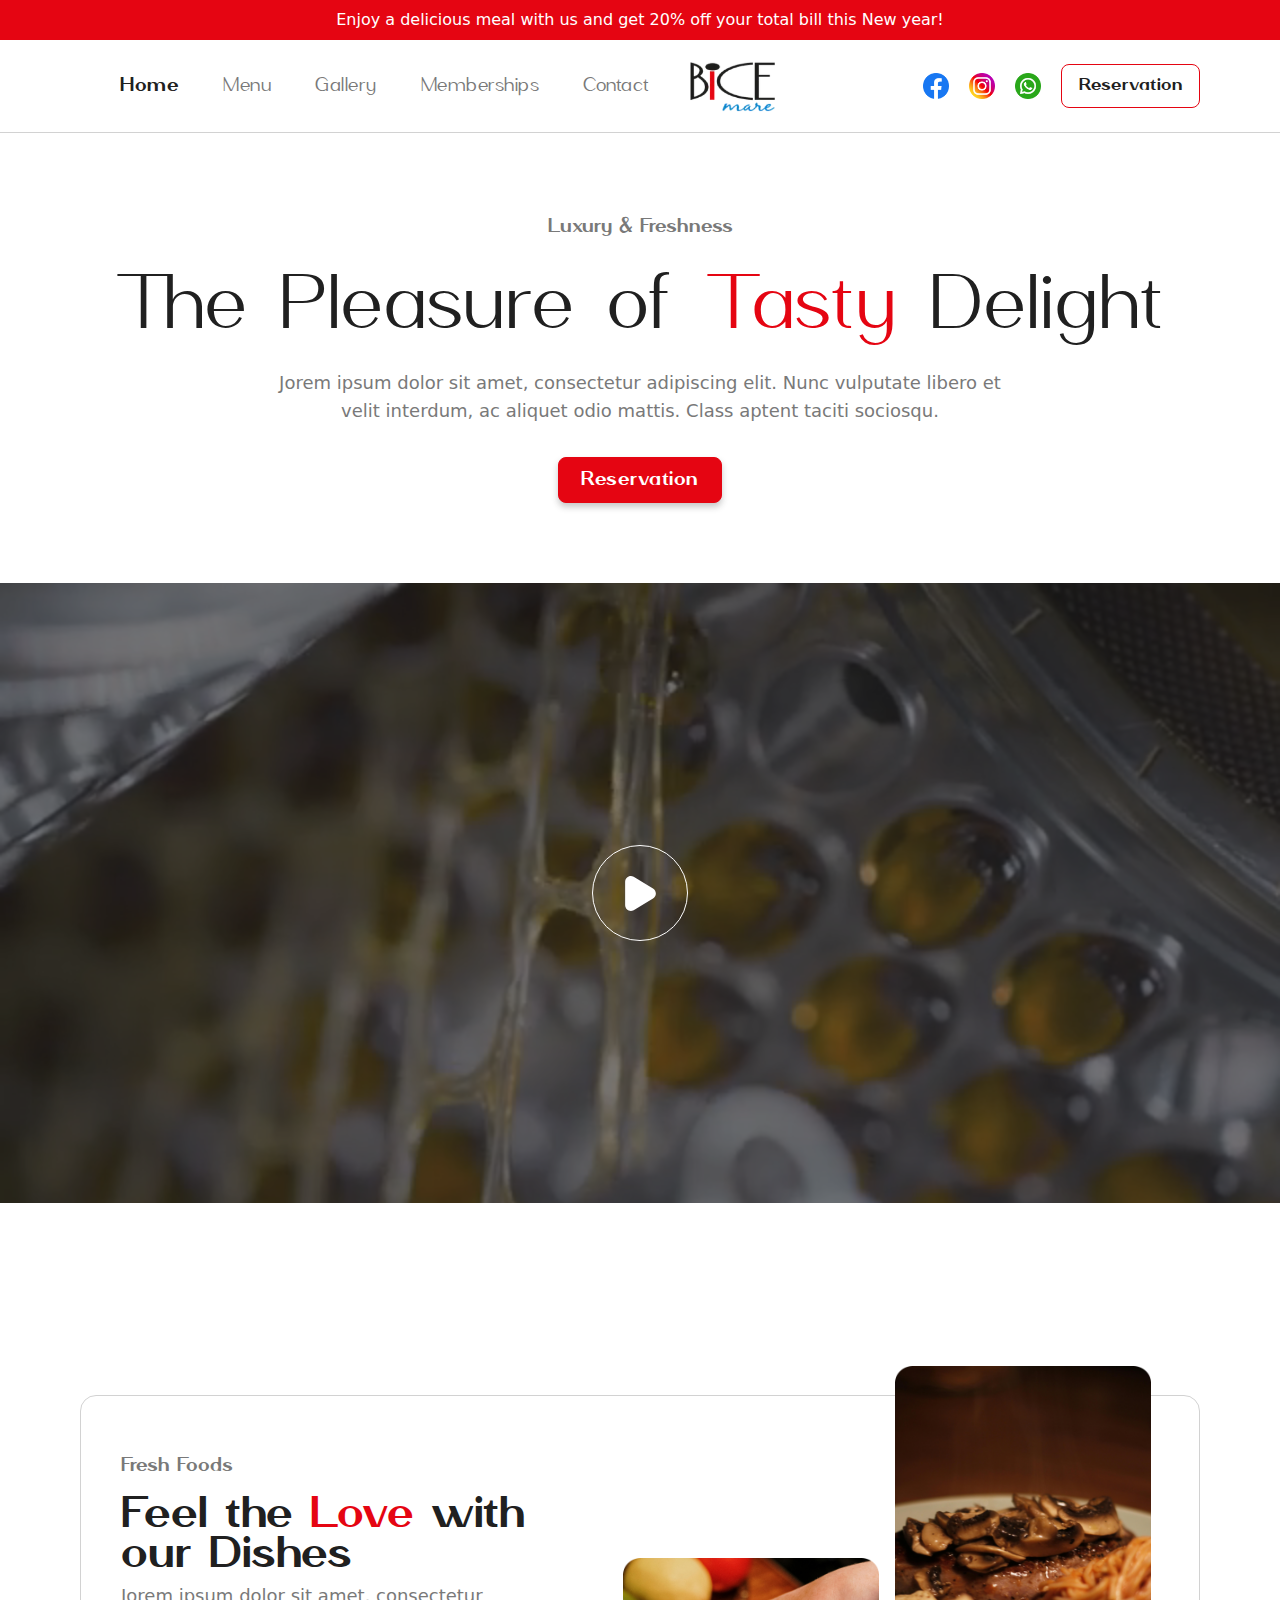
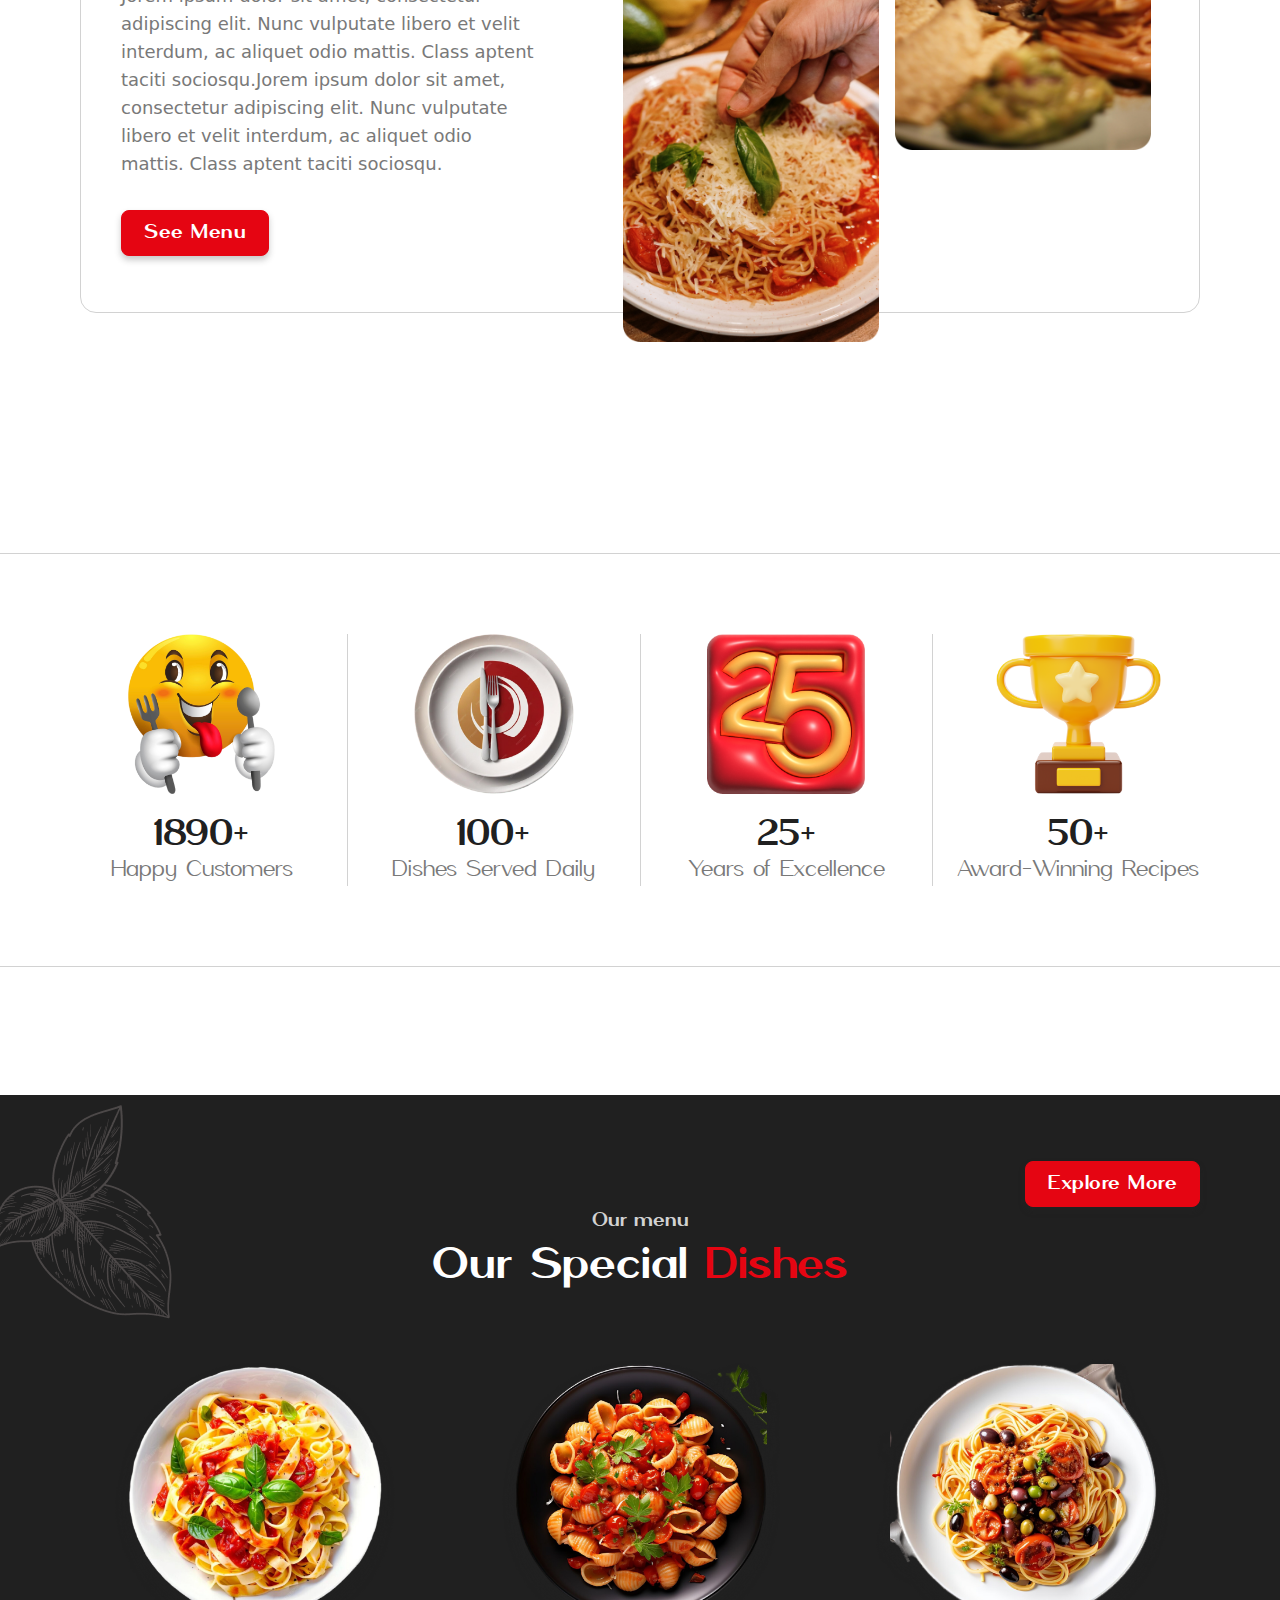
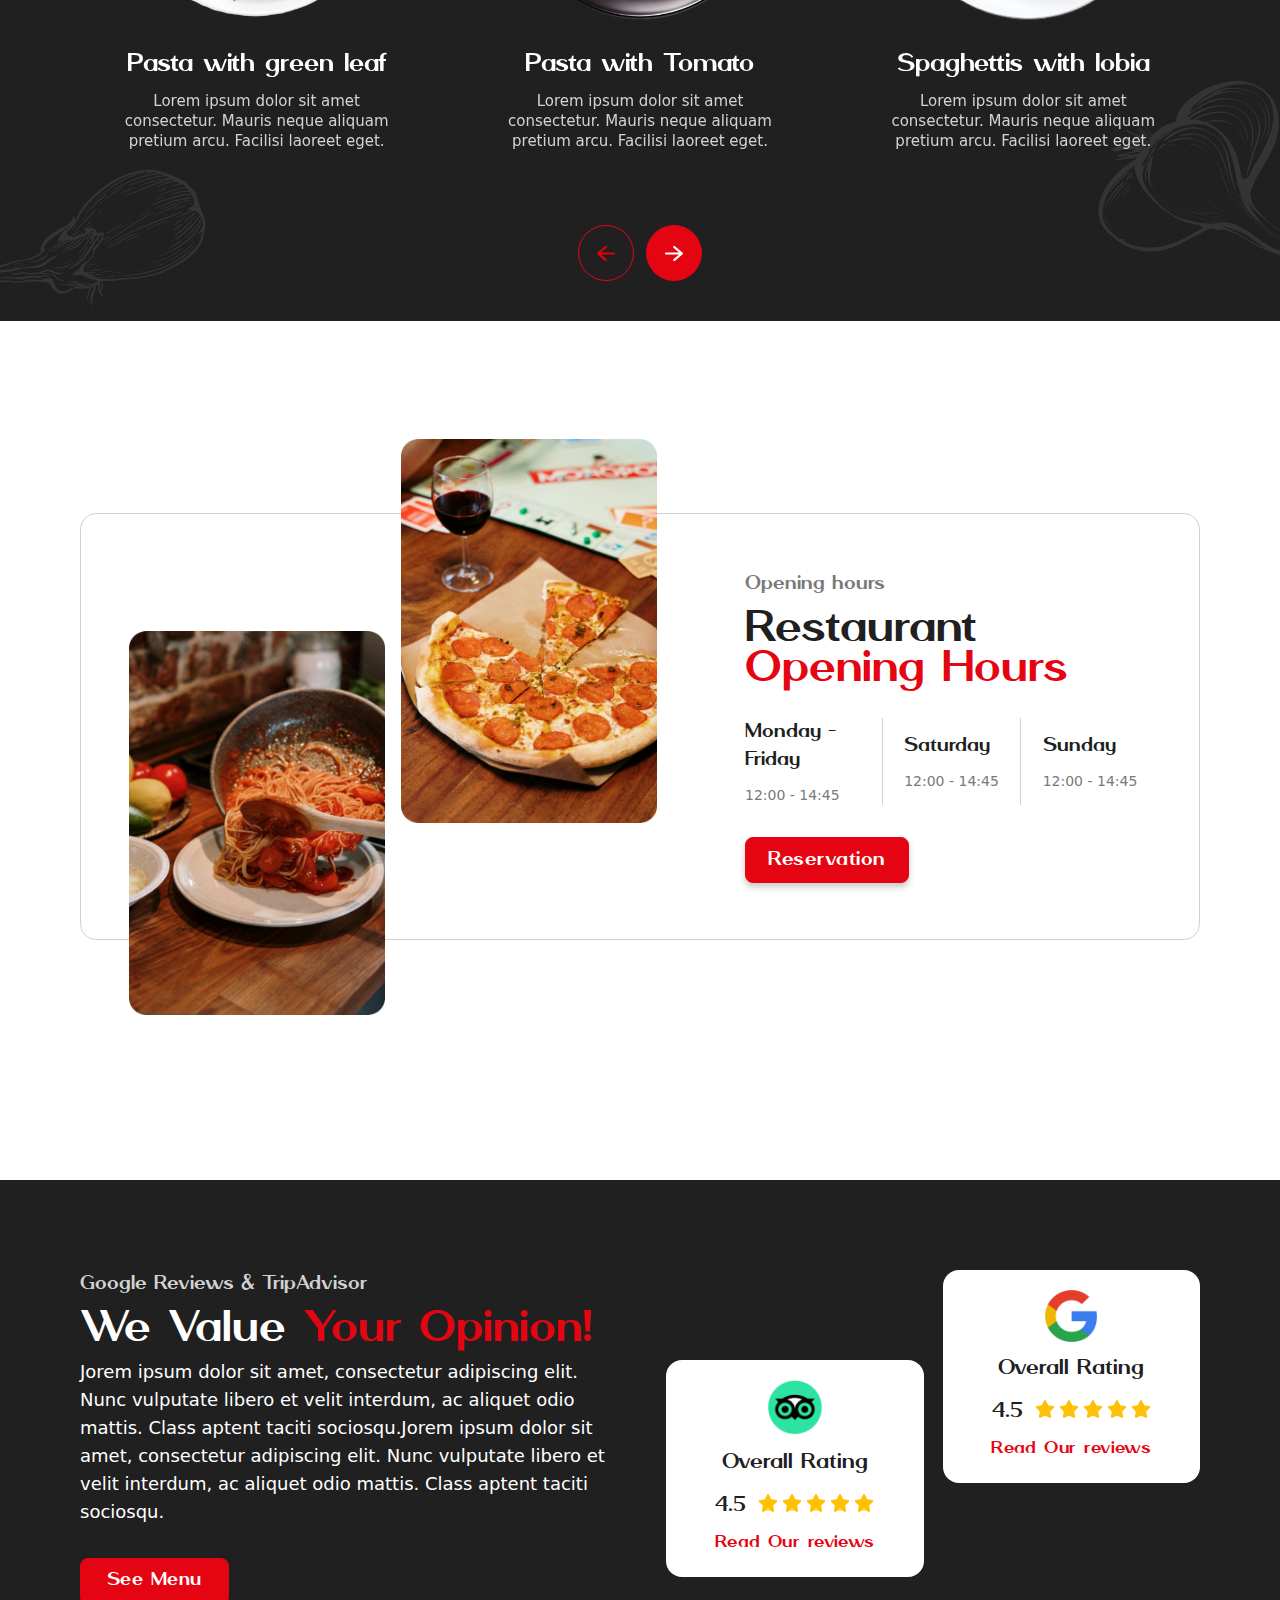
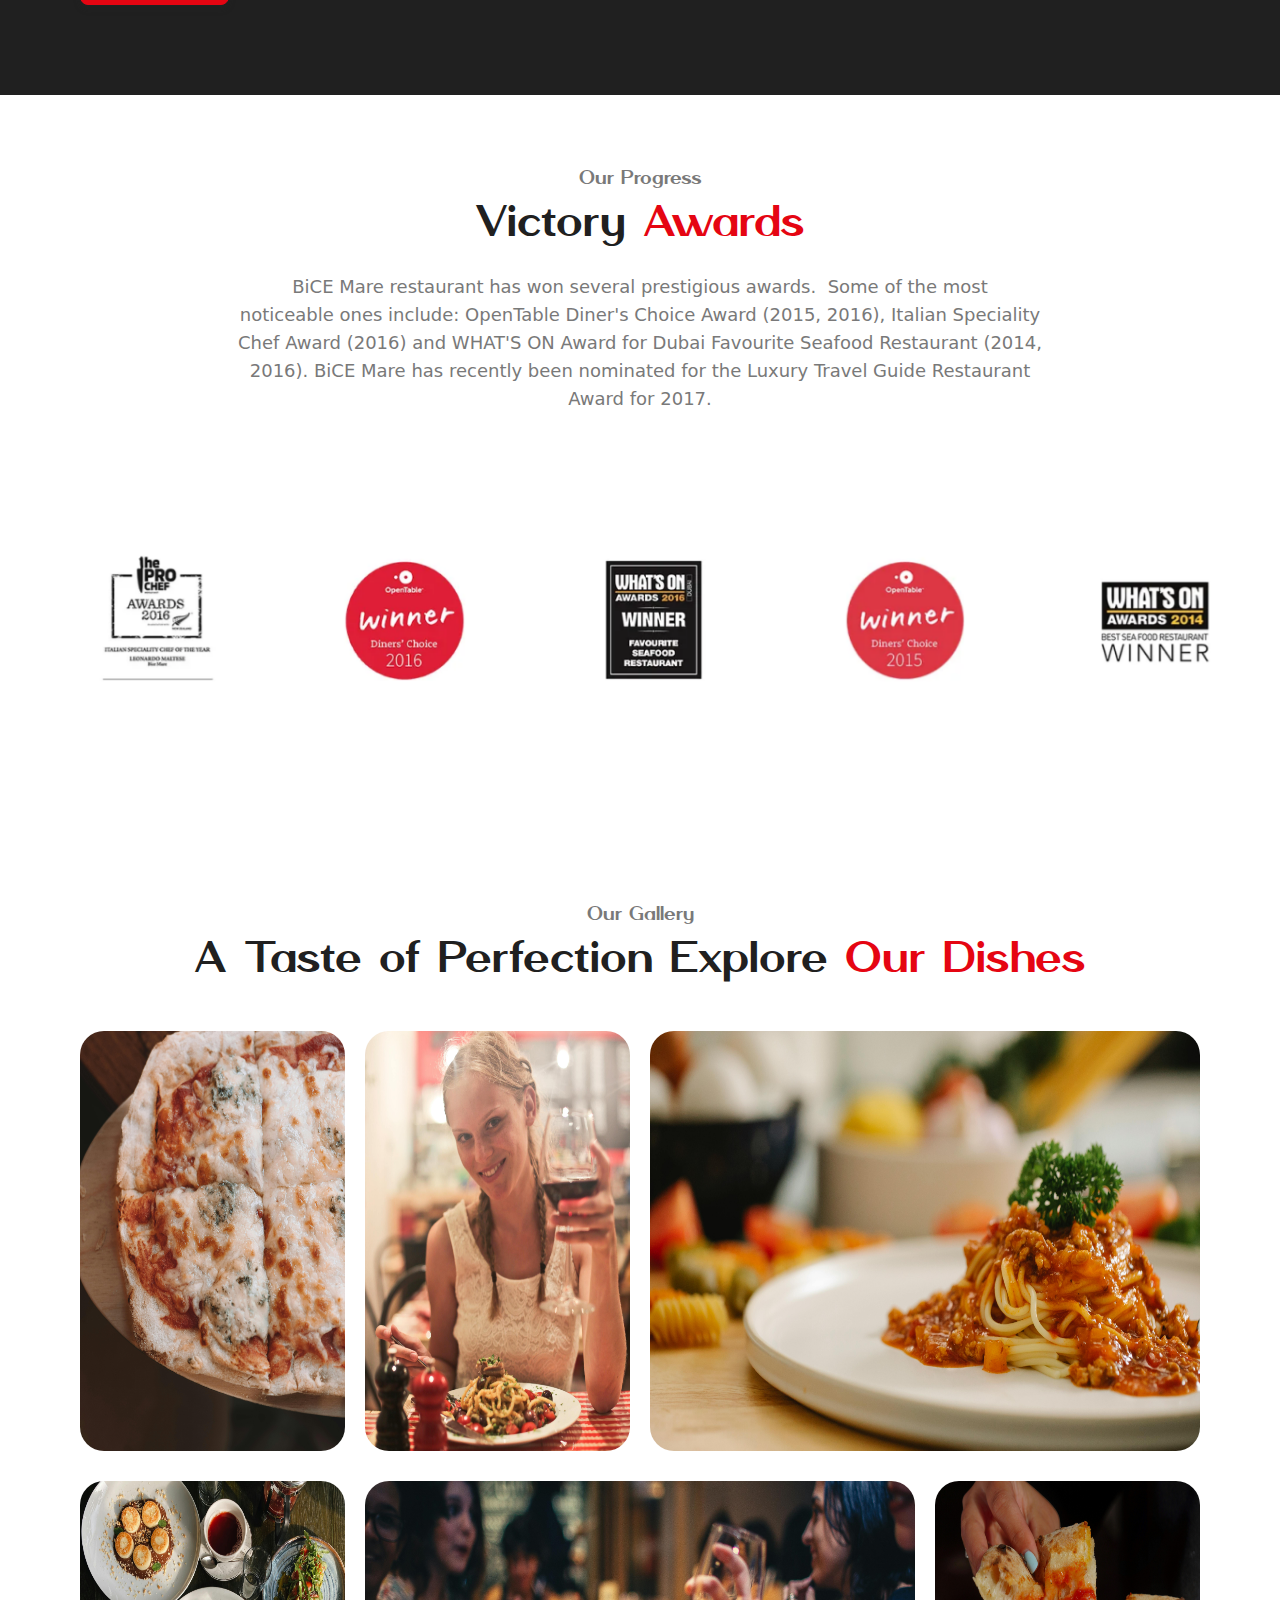
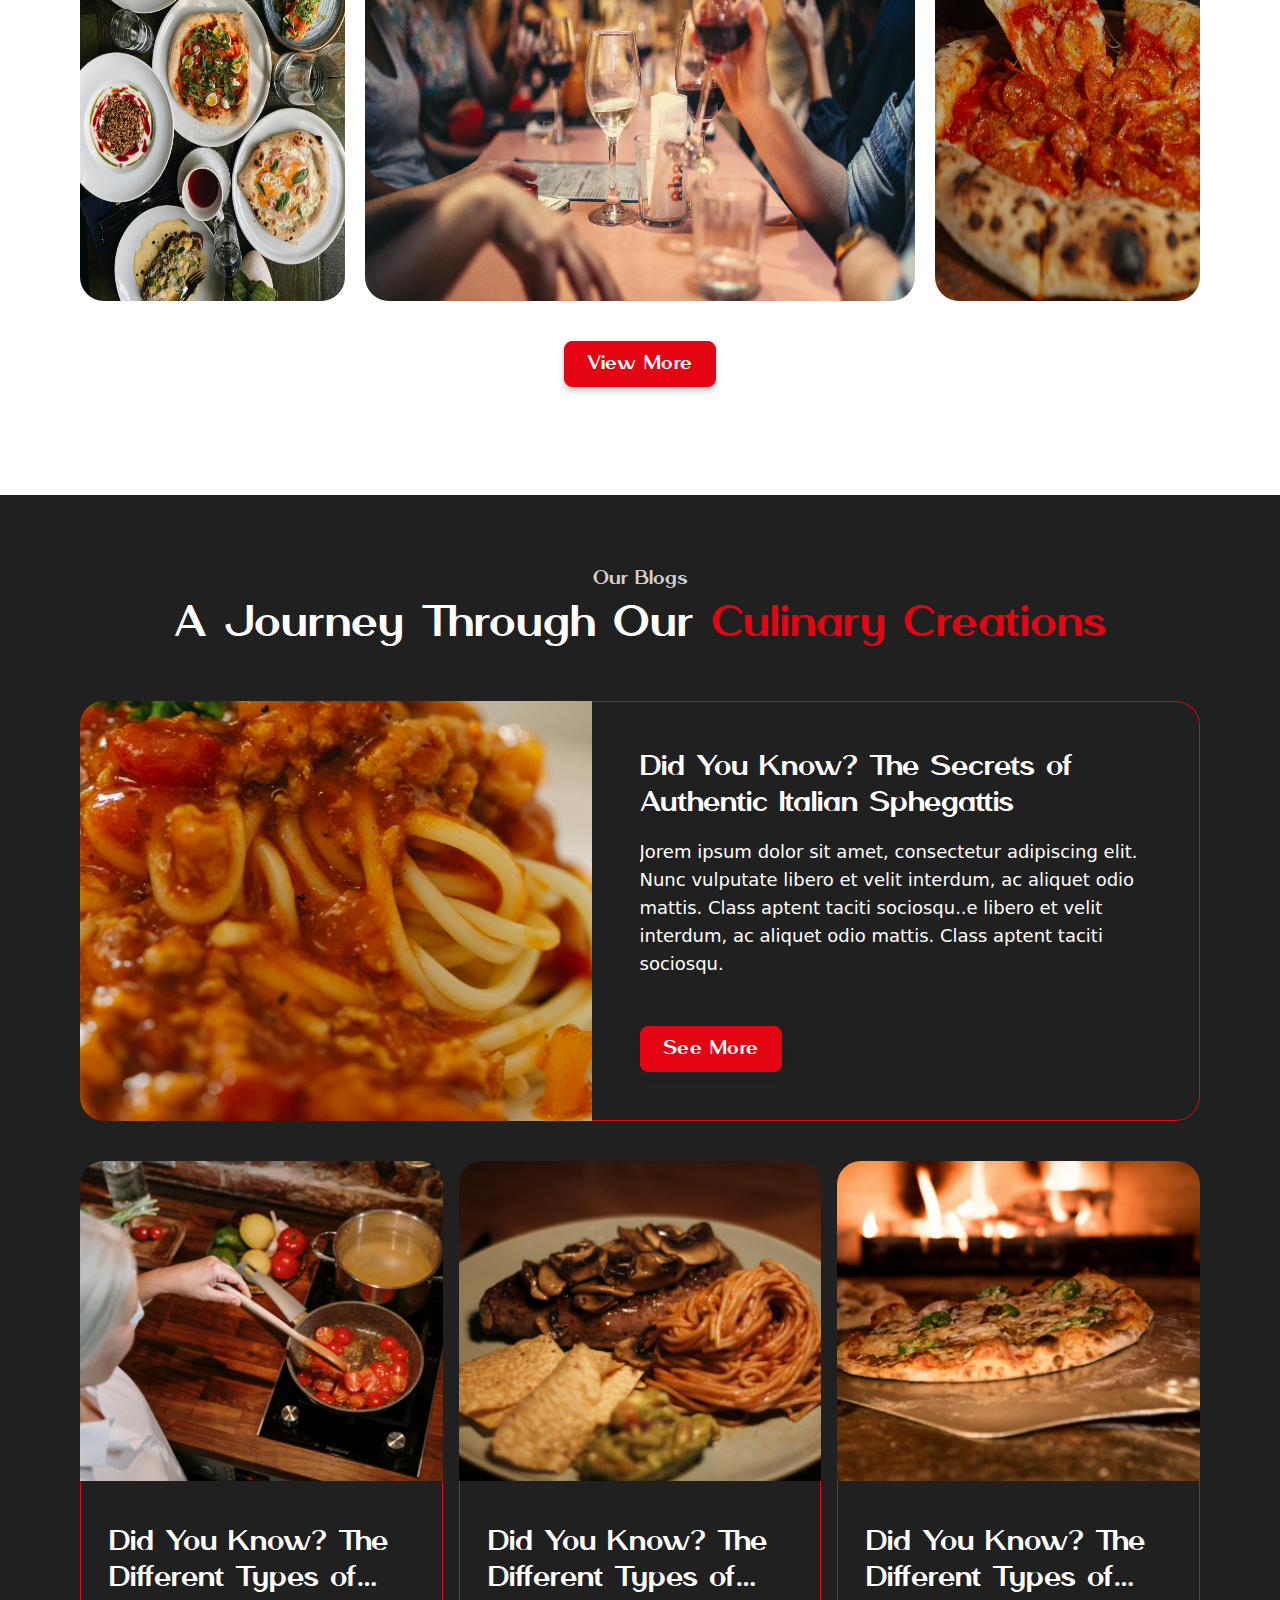
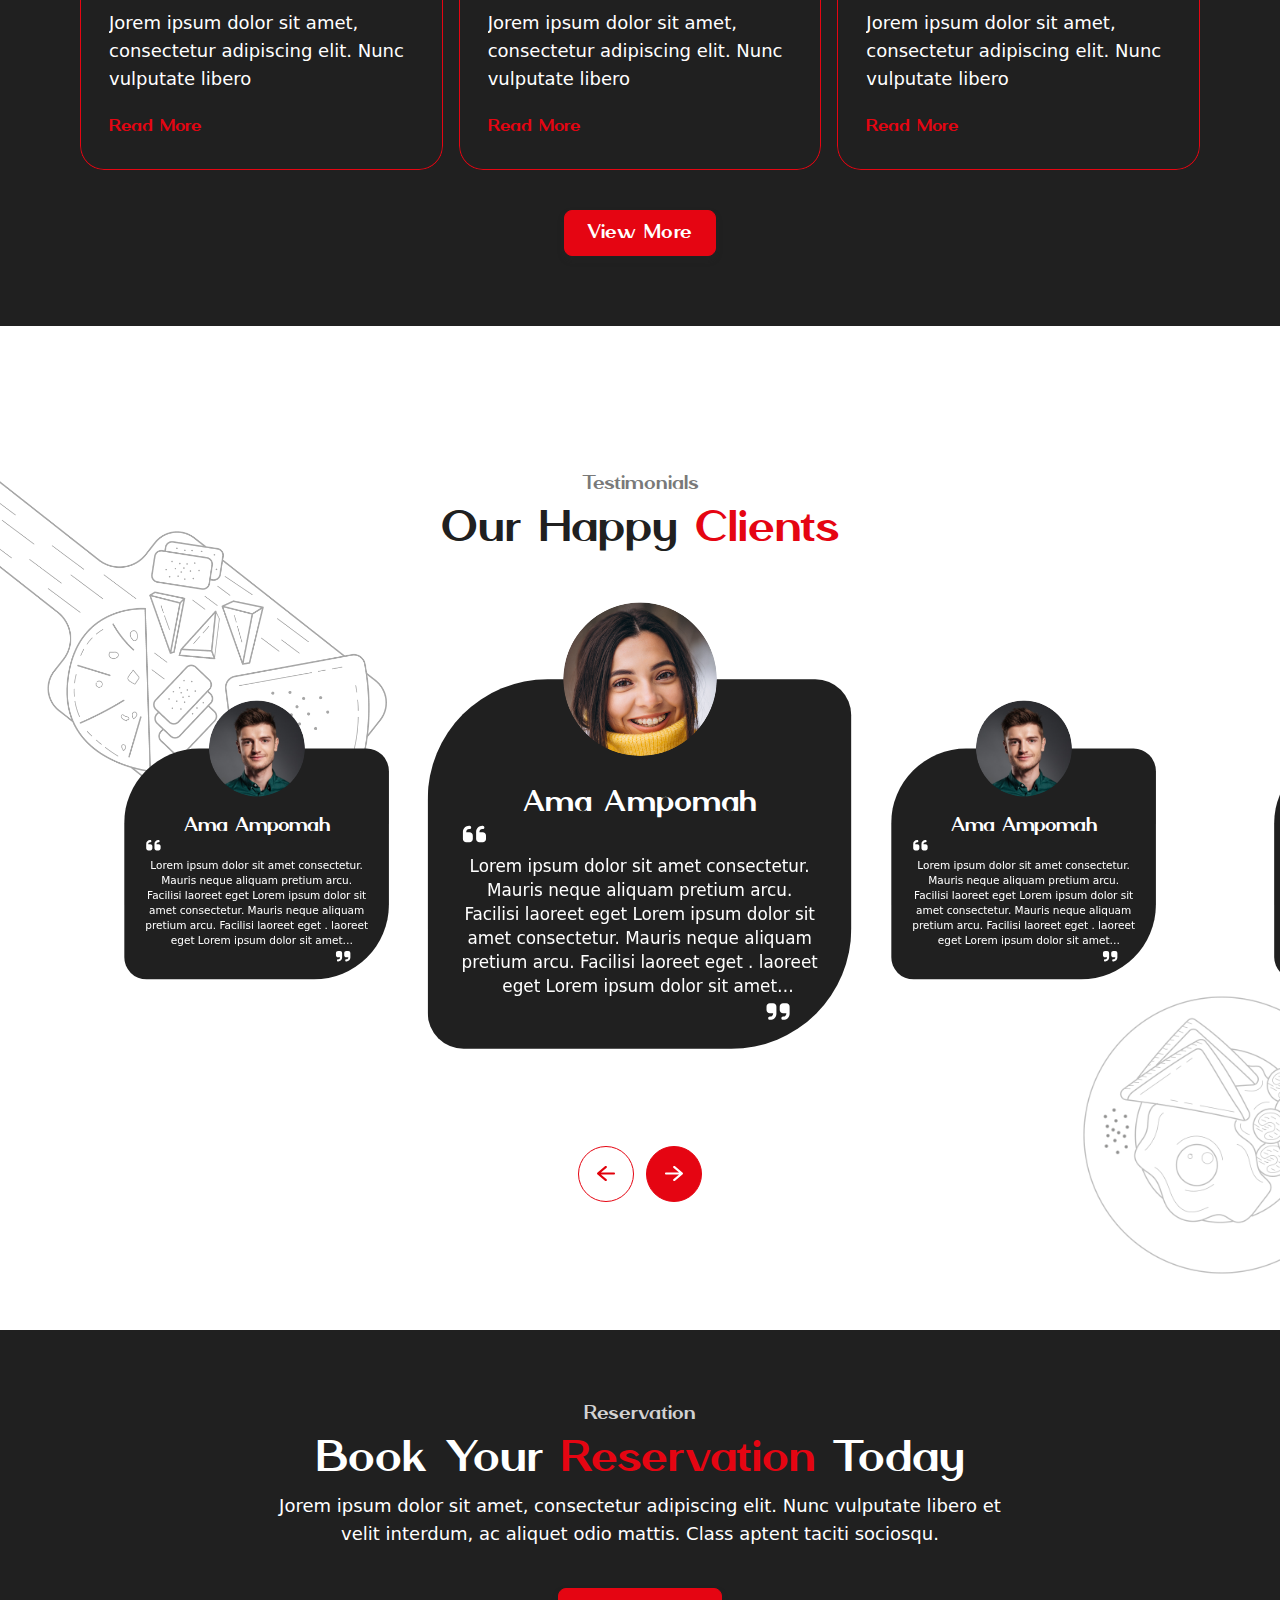
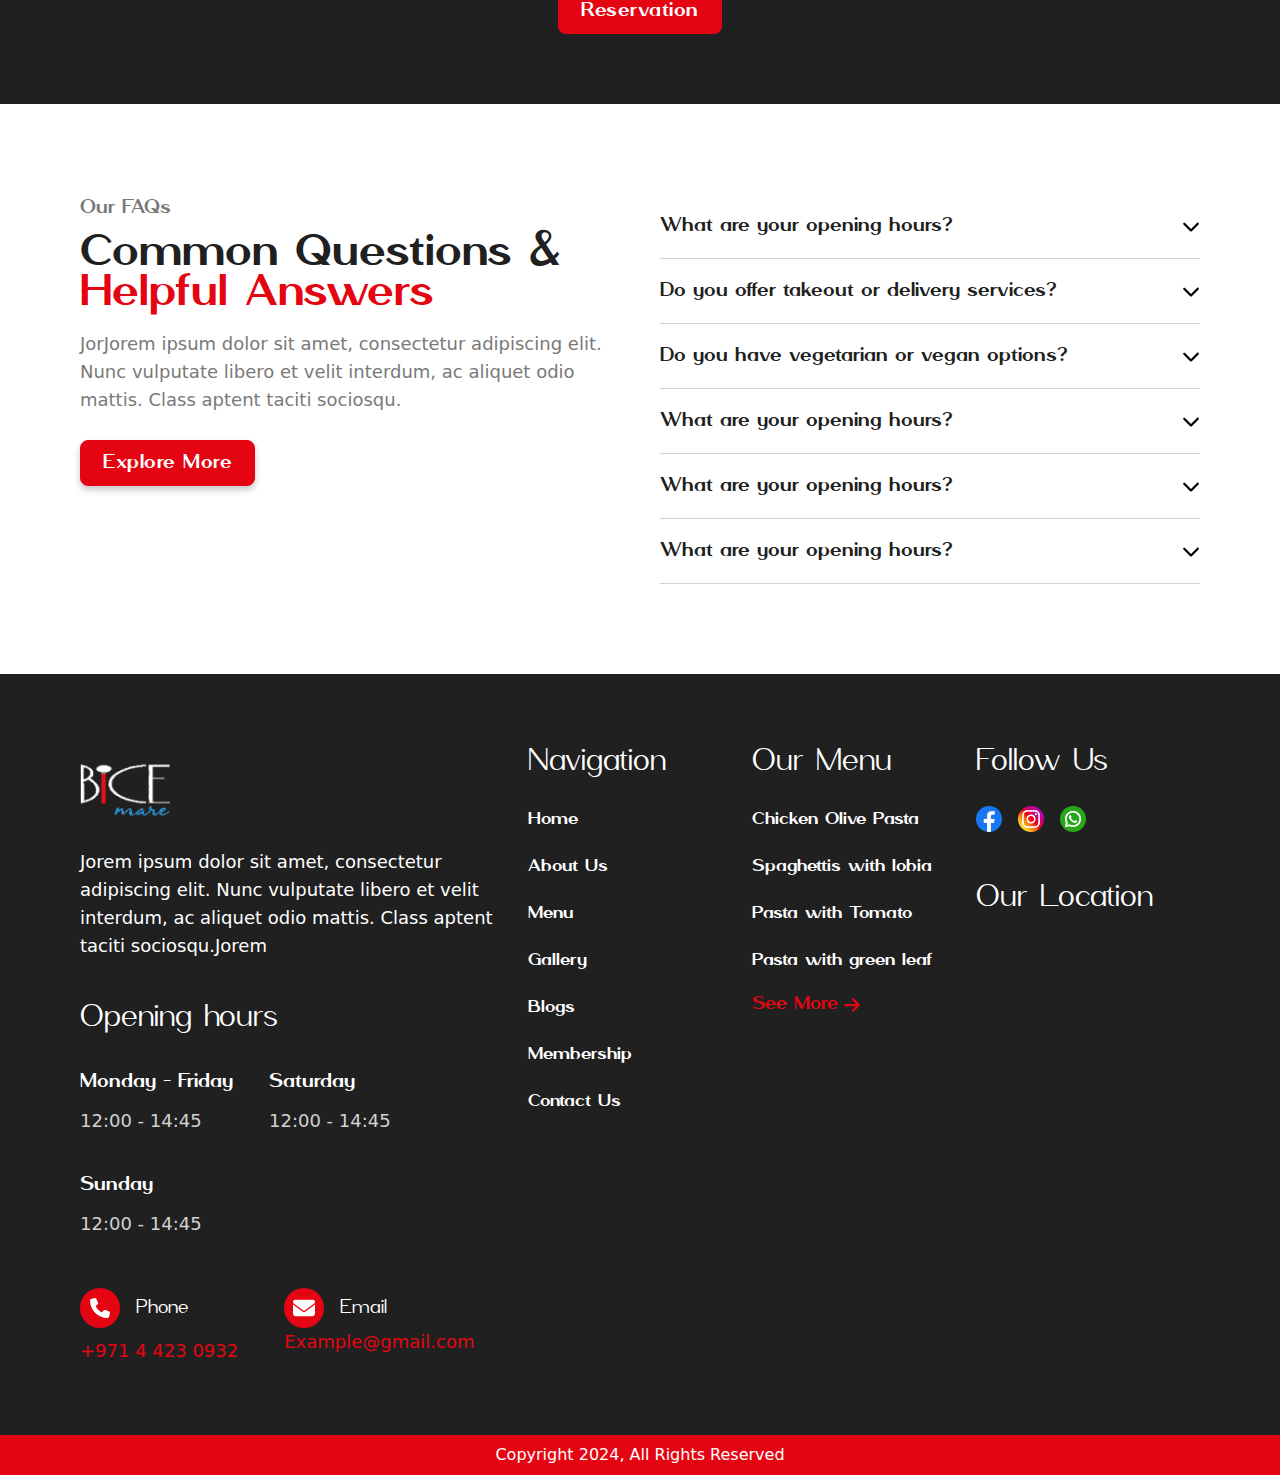
==== commit 62b5e0e1: "working on animation ..." ====
--- a/index.html
+++ b/index.html
@@ -21,7 +21,7 @@
                     <div class="flex items-center gap-[20px]">
                         <a href=""><img class="h-[26px]" src="./assets/images/facebook.png" alt=""></a>
                         <a href=""><img class="h-[26px]" src="./assets/images/instagram.png" alt=""></a>
-                        <a href=""><img class="h-[26px]" src="./assets/images/whatsapp.png" alt=""></a>
+                        <a target="_blank" href="https://wa.me/+97144230932"><img class="h-[26px]" src="./assets/images/whatsapp.png" alt=""></a>
                     </div>
                     <button class="border border-primary transition-all hover:bg-primary hover:text-theme_white tracking-wide flex items-center justify-center rounded-lg text-theme_black px-[17px] text-lg py-[7px] cursor-pointer">
                         Reservation
@@ -589,7 +589,7 @@
                                 </span>
                                 <h4 class="text-theme_white font-light text-md sm:text-lg md:text-xl">Phone</h4>
                             </div>
-                            <p class="text-primary text-[15px] sm:text-md md:text-lg font-light font-sans mt-[9px] cursor-pointer">+971 4 423 0932</p>
+                            <a href="https://wa.me/+97144230932"><p class="text-primary text-[15px] sm:text-md md:text-lg font-light font-sans mt-[9px] cursor-pointer">+971 4 423 0932</p></a>
                         </div>
                         <div>
                             <div class="flex items-center gap-[16px]">
@@ -598,7 +598,7 @@
                                 </span>
                                 <h4 class="text-theme_white font-light text-md sm:text-lg md:text-xl">Email</h4>
                             </div>
-                            <p class="text-primary text-[15px] sm:text-md md:text-lg font-light font-sans mt-[9px] cursor-pointer">Example@gmail.com</p>
+                            <a href="mailto:Example@gmail.com" class="text-primary text-[15px] sm:text-md md:text-lg font-light font-sans mt-[9px] cursor-pointer">Example@gmail.com</a>
                         </div>
                     </div>
                 </div>
@@ -633,7 +633,7 @@
                 <div class="flex items-center gap-[16px] mt-[26px]">
                     <a href=""><img class="h-[26px]" src="./assets/images/facebook.png" alt=""></a>
                     <a href=""><img class="h-[26px]" src="./assets/images/instagram.png" alt=""></a>
-                    <a href=""><img class="h-[26px]" src="./assets/images/whatsapp.png" alt=""></a>
+                    <a href="https://wa.me/+97144230932"><img class="h-[26px]" src="./assets/images/whatsapp.png" alt=""></a>
                 </div>
                 <h3 class="text-2xl sm:text-3xl md:text-[32px] font-light text-theme_white mt-12">Our Location</h3>
                 <div class="mt-[22px]">
@@ -661,21 +661,21 @@
                     </span>
                 </div>
                 <div class="w-full flex flex-col gap-[6px]">
-                    <div class="px-5 py-3 hover:bg-primary hover:text-theme_white transition-all cursor-pointer">
+                    <a href="/" class="px-5 py-3 bg-primary text-theme_white transition-all cursor-pointer">
                         Home
-                    </div>
-                    <div class="px-5 py-3 hover:bg-primary hover:text-theme_white transition-all cursor-pointer ">
+                    </a>
+                    <a href="./src/pages/manu.html" class="px-5 py-3 hover:bg-primary hover:text-theme_white transition-all cursor-pointer ">
                         Menu
-                    </div>
-                    <div class="px-5 py-3 hover:bg-primary hover:text-theme_white transition-all cursor-pointer ">
+                    </a>
+                    <a href="./src/pages/gallery.html" class="px-5 py-3 hover:bg-primary hover:text-theme_white transition-all cursor-pointer ">
                         Gallery
-                    </div>
-                    <div class="px-5 py-3 hover:bg-primary hover:text-theme_white transition-all cursor-pointer ">
+                    </a>
+                    <a href="./src/pages/membership.html" class="px-5 py-3 hover:bg-primary hover:text-theme_white transition-all cursor-pointer ">
                         Memberships
-                    </div>
-                    <div class="px-5 py-3 hover:bg-primary hover:text-theme_white transition-all cursor-pointer ">
+                    </a>
+                    <a href="./src/pages/contact-us.html" class="px-5 py-3 hover:bg-primary hover:text-theme_white transition-all cursor-pointer ">
                         Contact
-                    </div>
+                    </a>
                     <div class="p-4">
                         <button class="border border-primary transition-all bg-primary text-theme_white tracking-wide flex items-center justify-center rounded-lg px-[17px] text-lg py-[7px] cursor-pointer">
                             Reservation
@@ -691,7 +691,7 @@
             <svg class="h-7 w-7 fill-theme_white" xmlns="http://www.w3.org/2000/svg" viewBox="0 0 384 512"><path d="M342.6 150.6c12.5-12.5 12.5-32.8 0-45.3s-32.8-12.5-45.3 0L192 210.7 86.6 105.4c-12.5-12.5-32.8-12.5-45.3 0s-12.5 32.8 0 45.3L146.7 256 41.4 361.4c-12.5 12.5-12.5 32.8 0 45.3s32.8 12.5 45.3 0L192 301.3 297.4 406.6c12.5 12.5 32.8 12.5 45.3 0s12.5-32.8 0-45.3L237.3 256 342.6 150.6z"/></svg>
         </span>
         <div class="h-full w-full flex items-center justify-center p-7 z-50">
-            <video class="max-w-[1220px] w-full rounded-2xl" src="./assets/🐟 Omega 3 gelatin capsules - Fish Oil [ Production line ].mp4" controls></video>
+            <video id="video" class="max-w-[1220px] w-full rounded-2xl" src="./assets/🐟 Omega 3 gelatin capsules - Fish Oil [ Production line ].mp4" controls></video>
         </div>
     </section>
     
--- a/src/output.css
+++ b/src/output.css
@@ -1014,6 +1014,10 @@
   width: 100%;
 }
 
+.w-\[700px\] {
+  width: 700px;
+}
+
 .max-w-96 {
   max-width: 24rem;
 }
@@ -1197,6 +1201,10 @@
   gap: 6px;
 }
 
+.overflow-auto {
+  overflow: auto;
+}
+
 .overflow-hidden {
   overflow: hidden;
 }
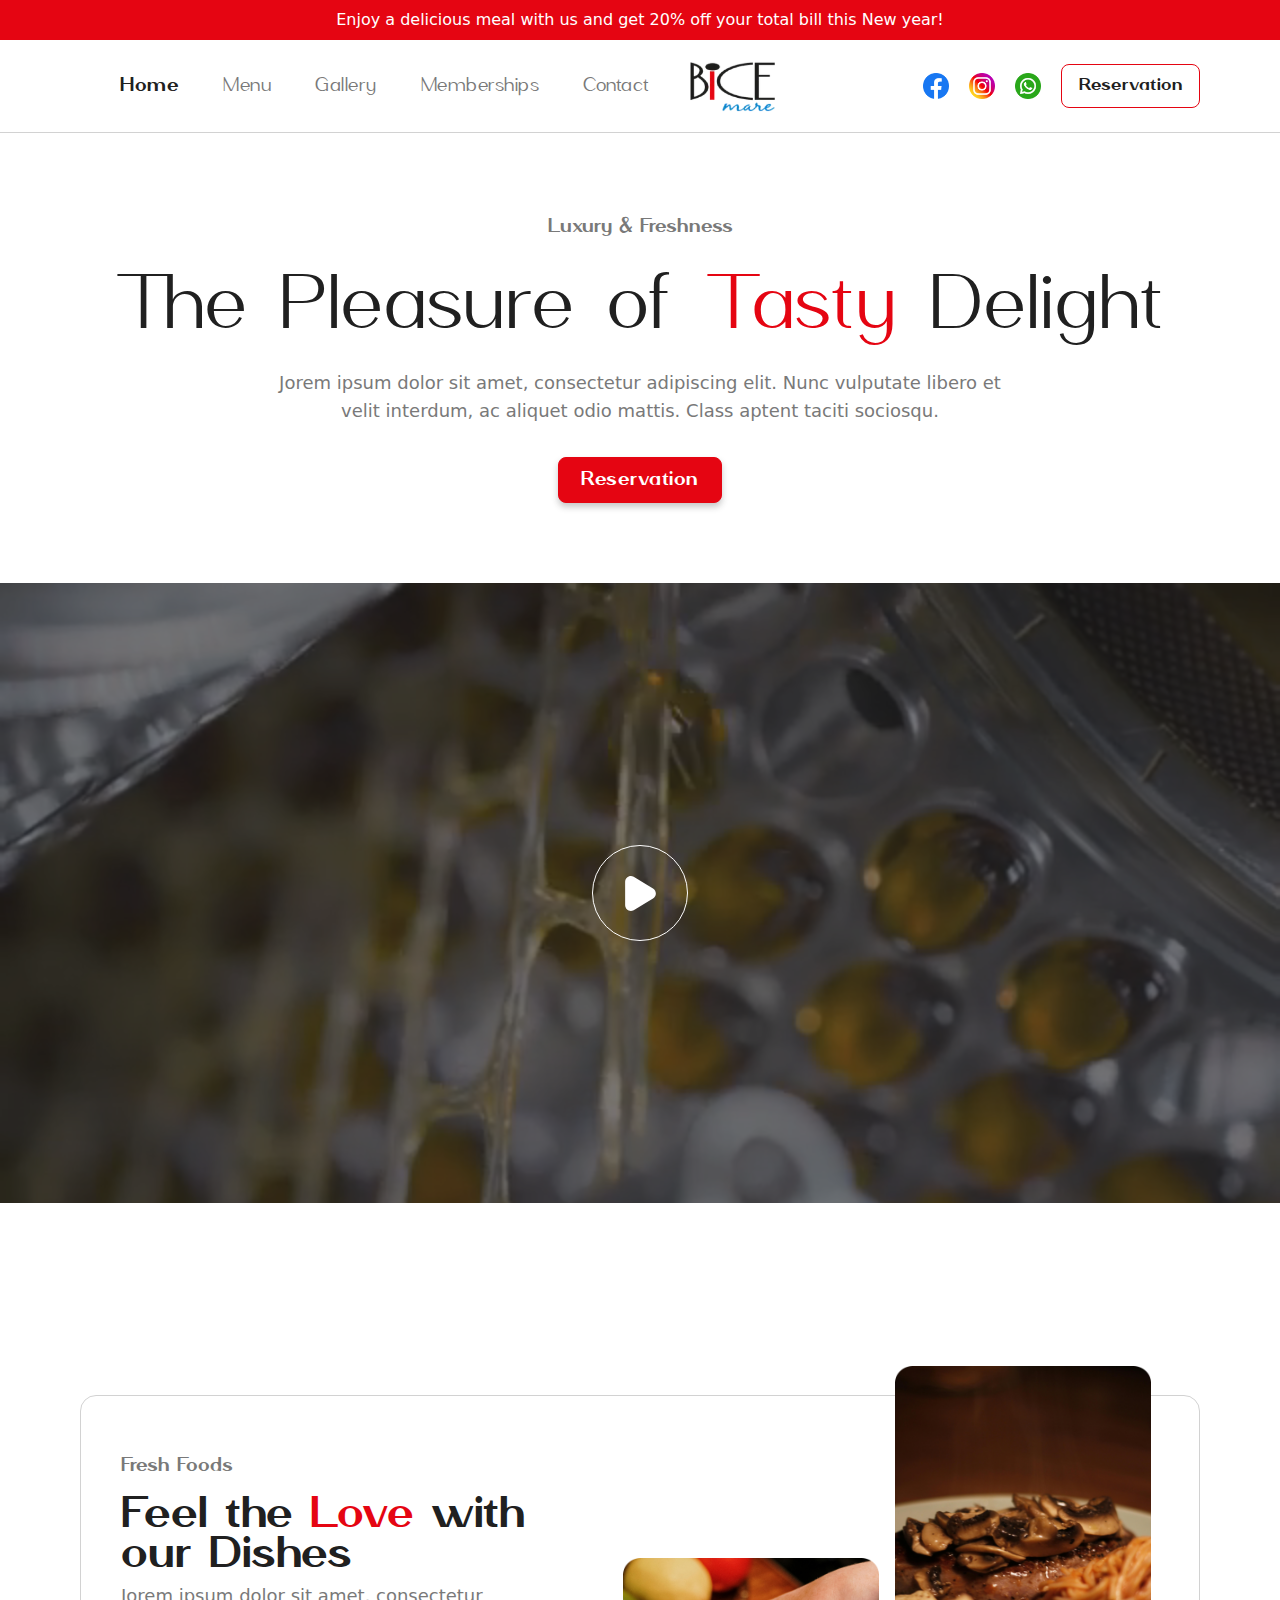
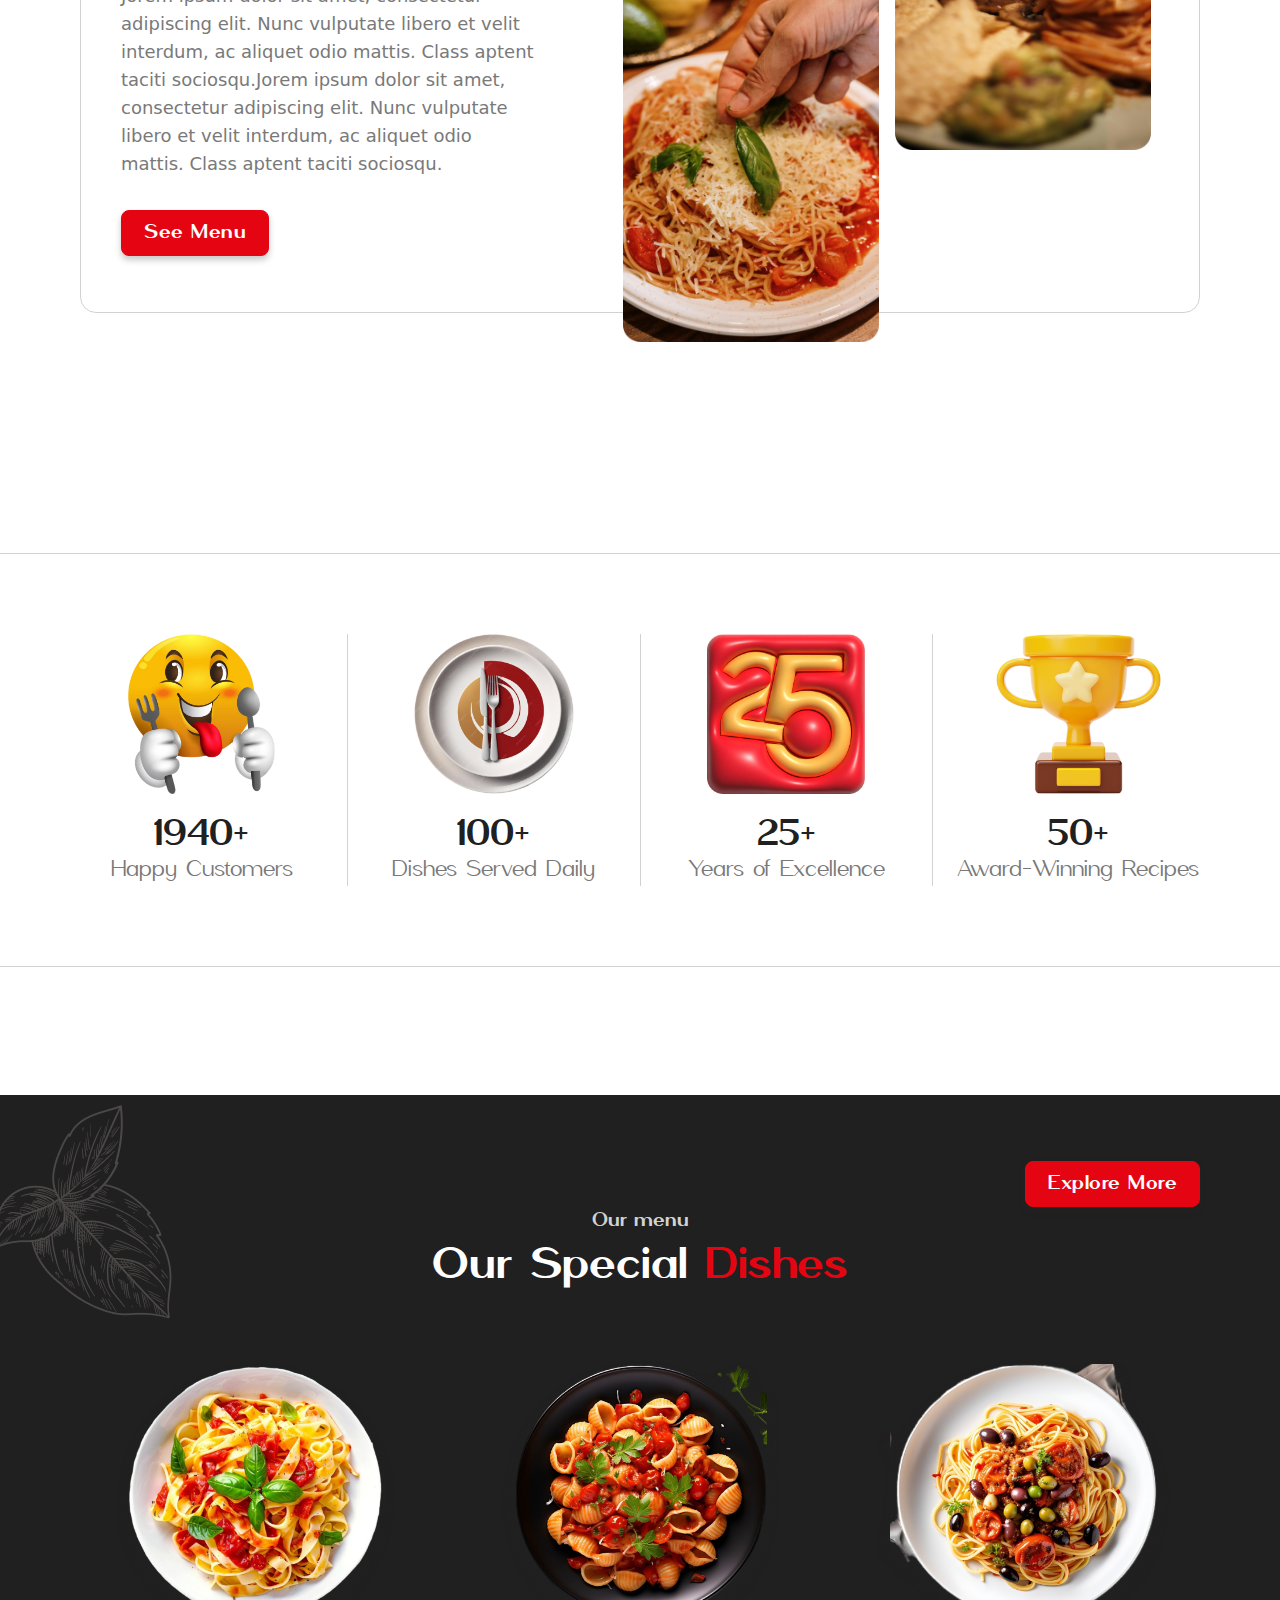
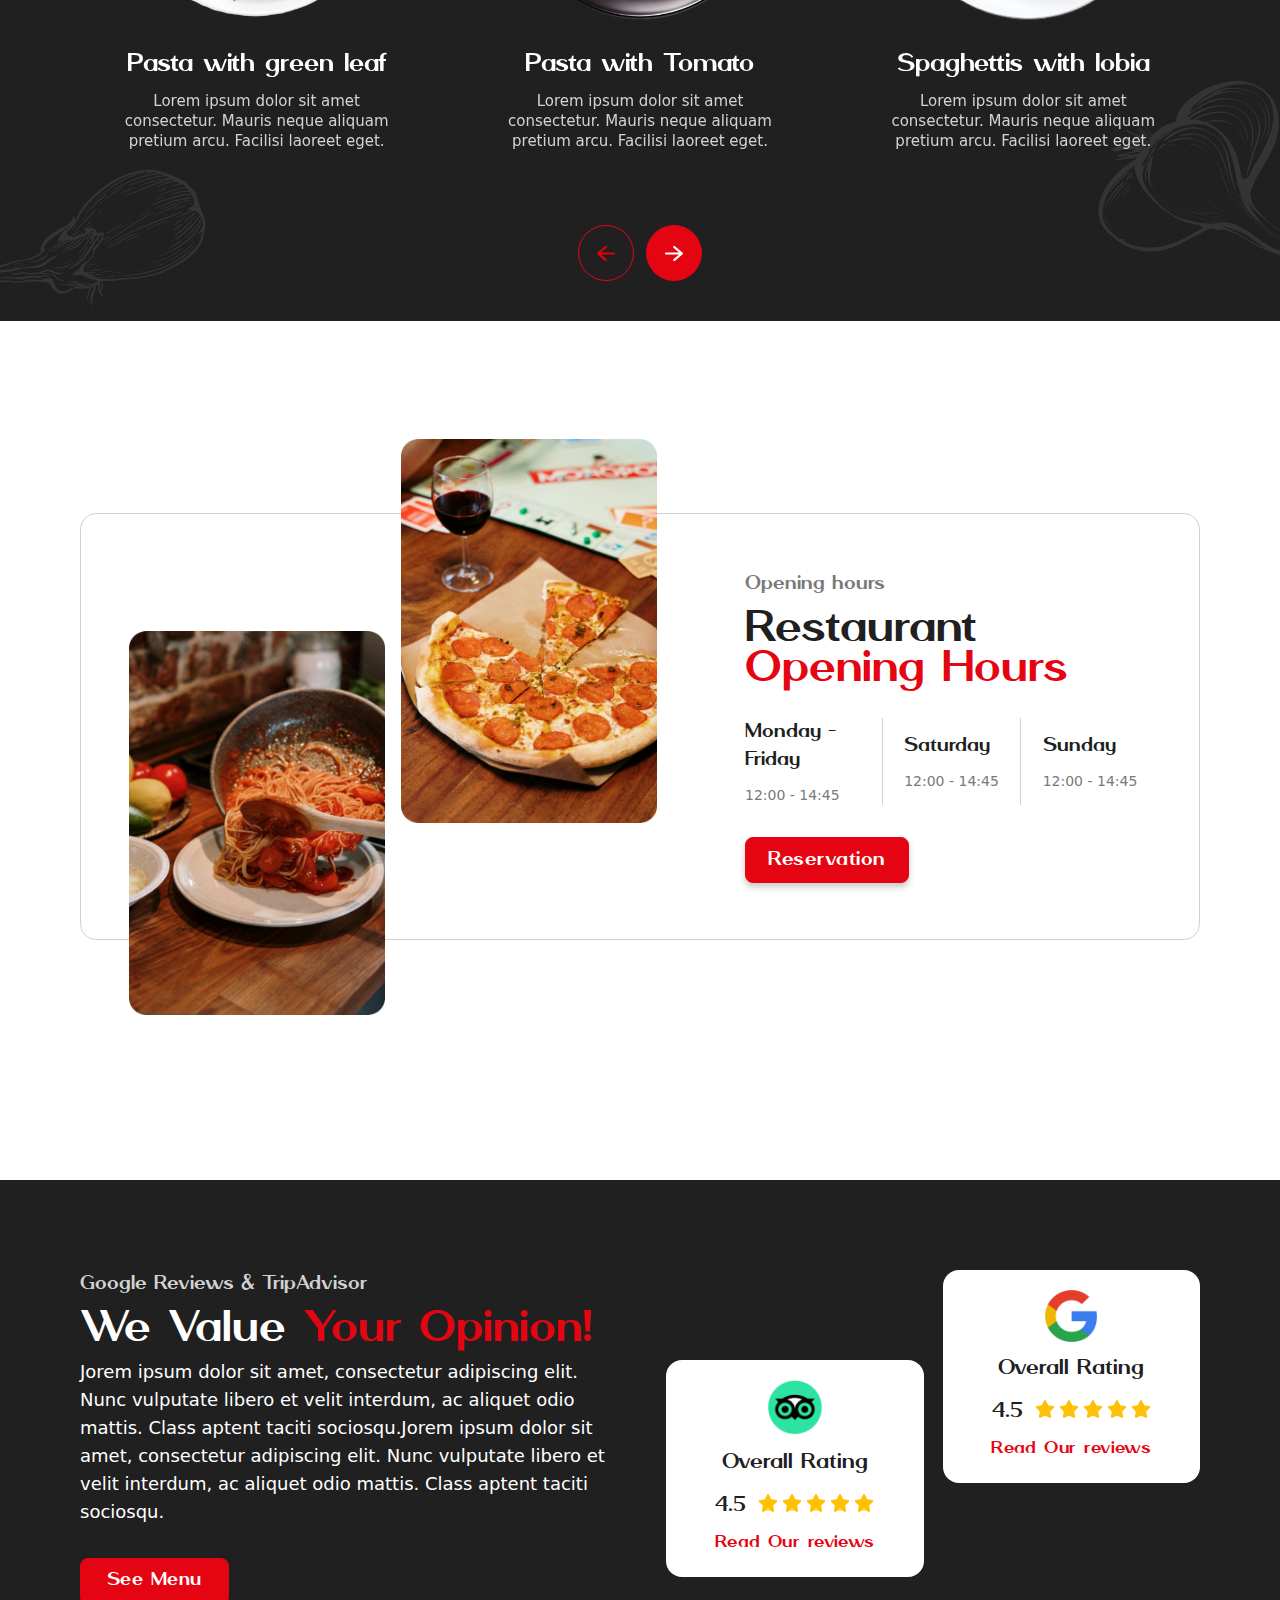
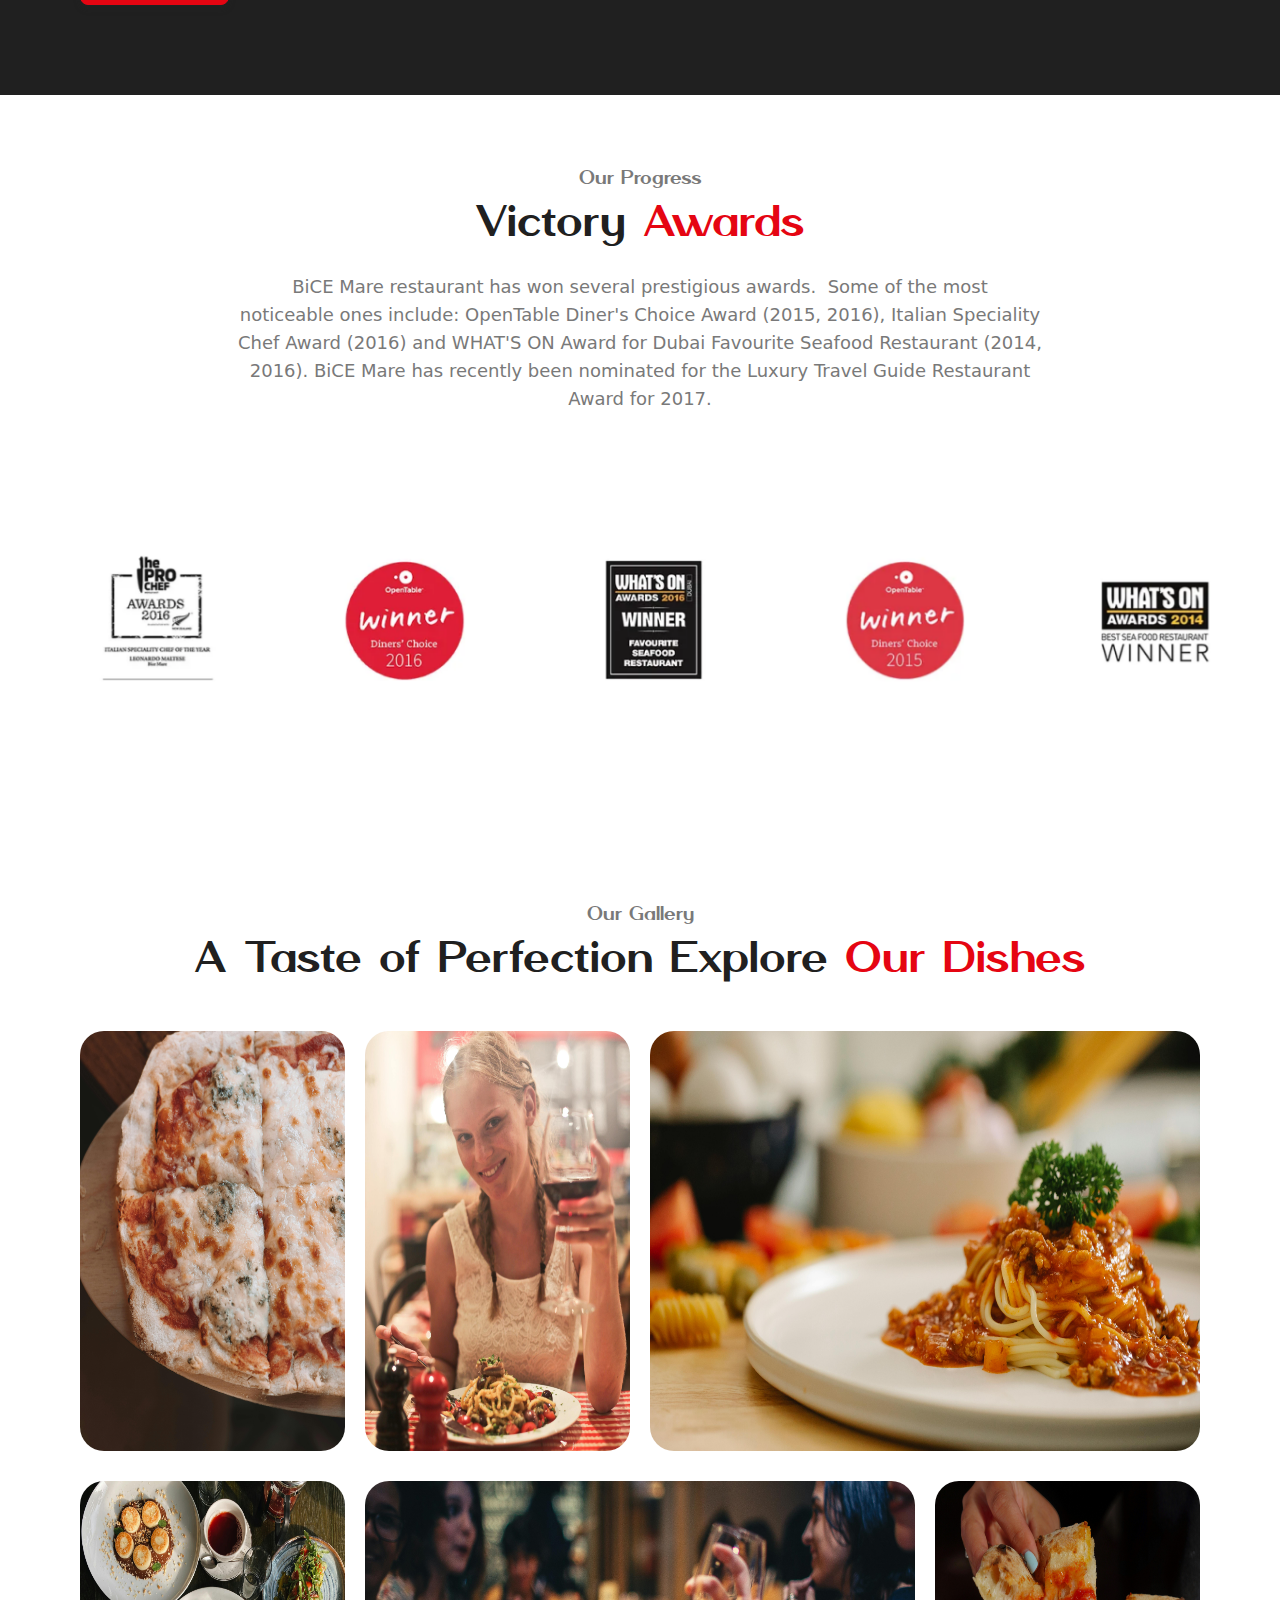
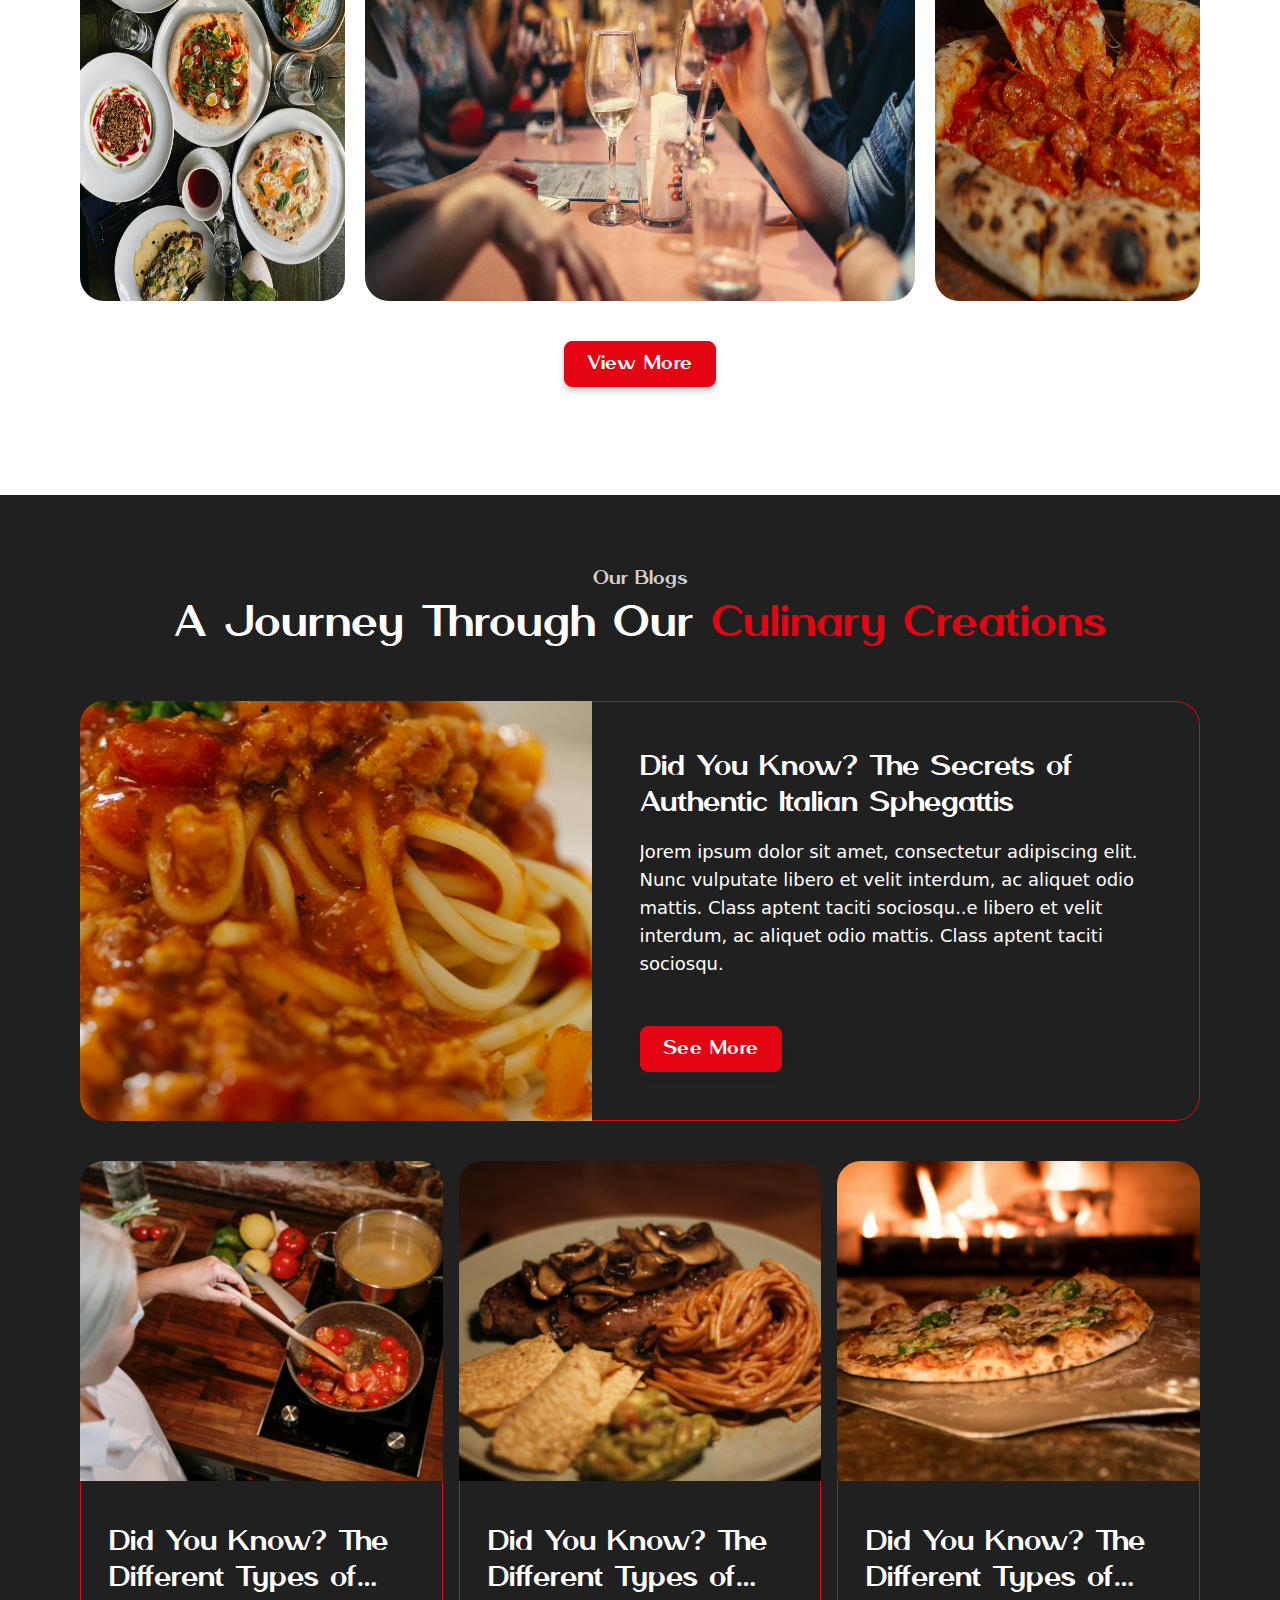
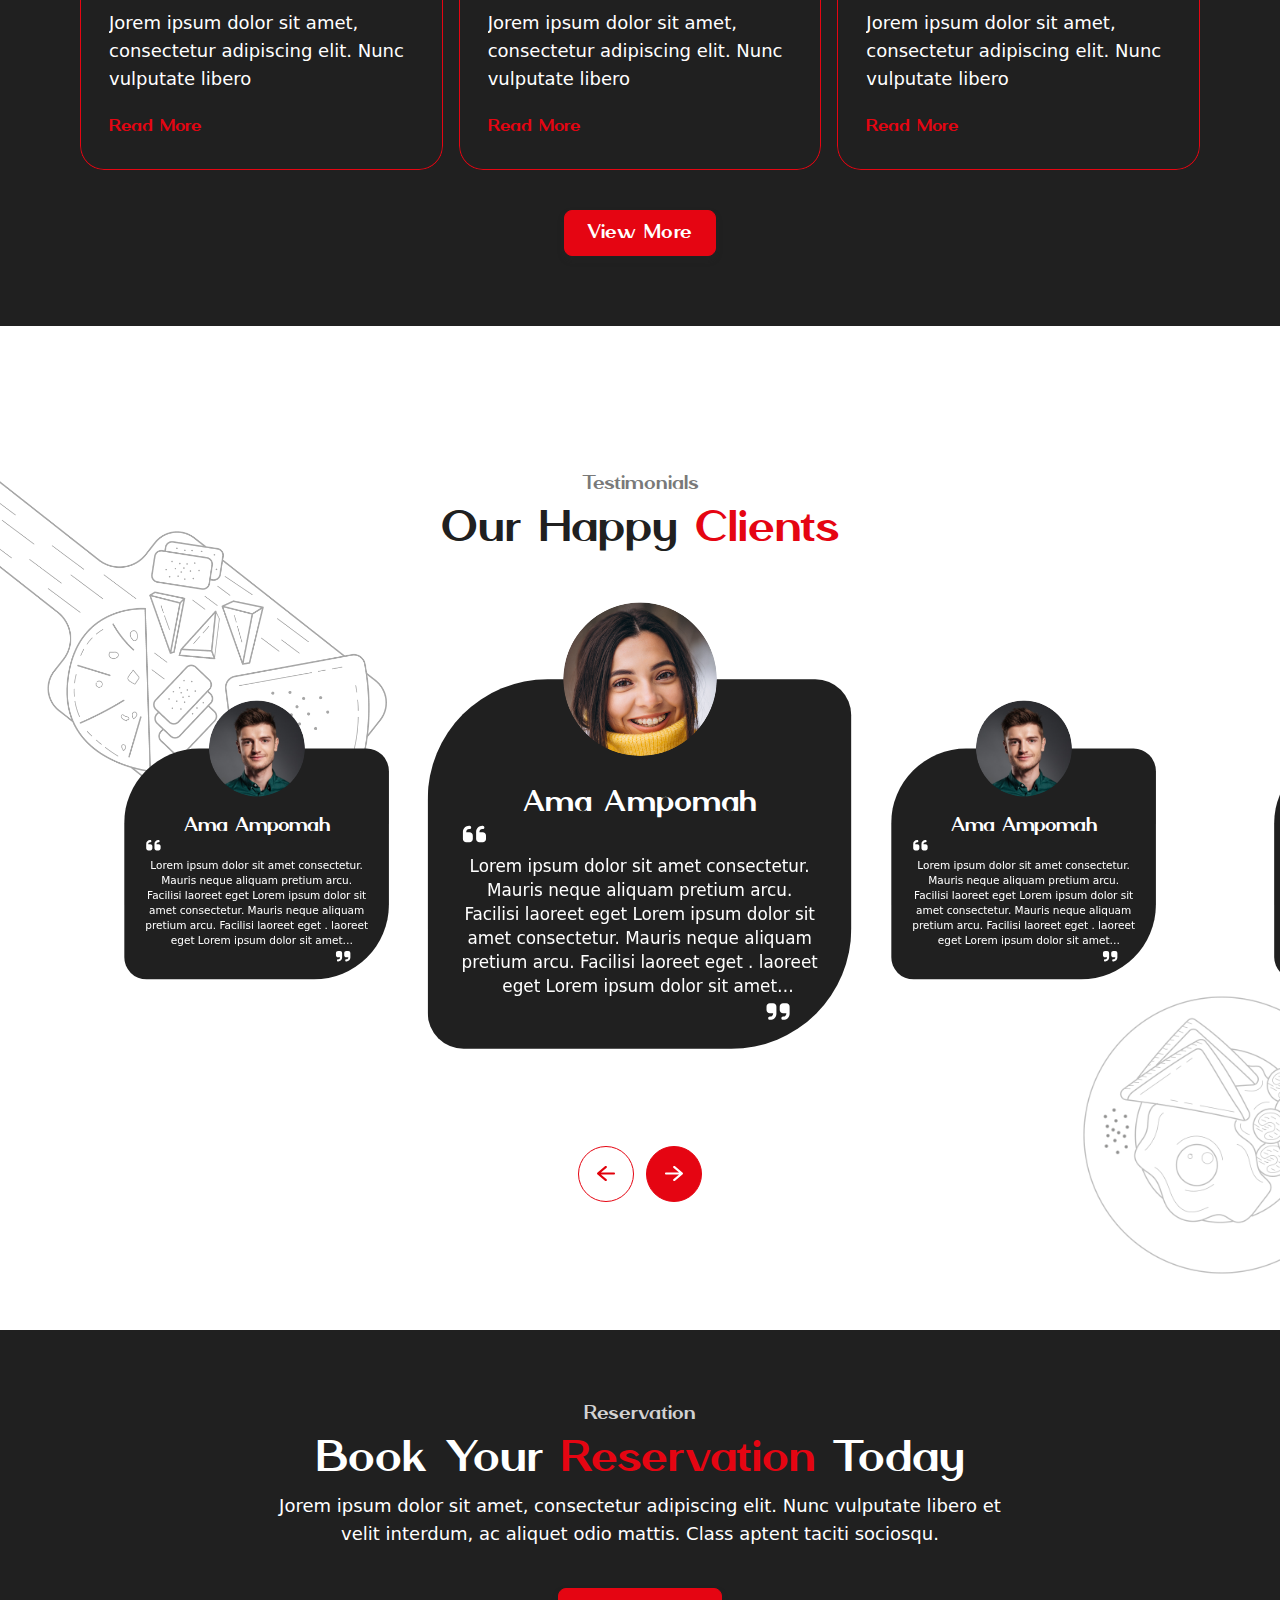
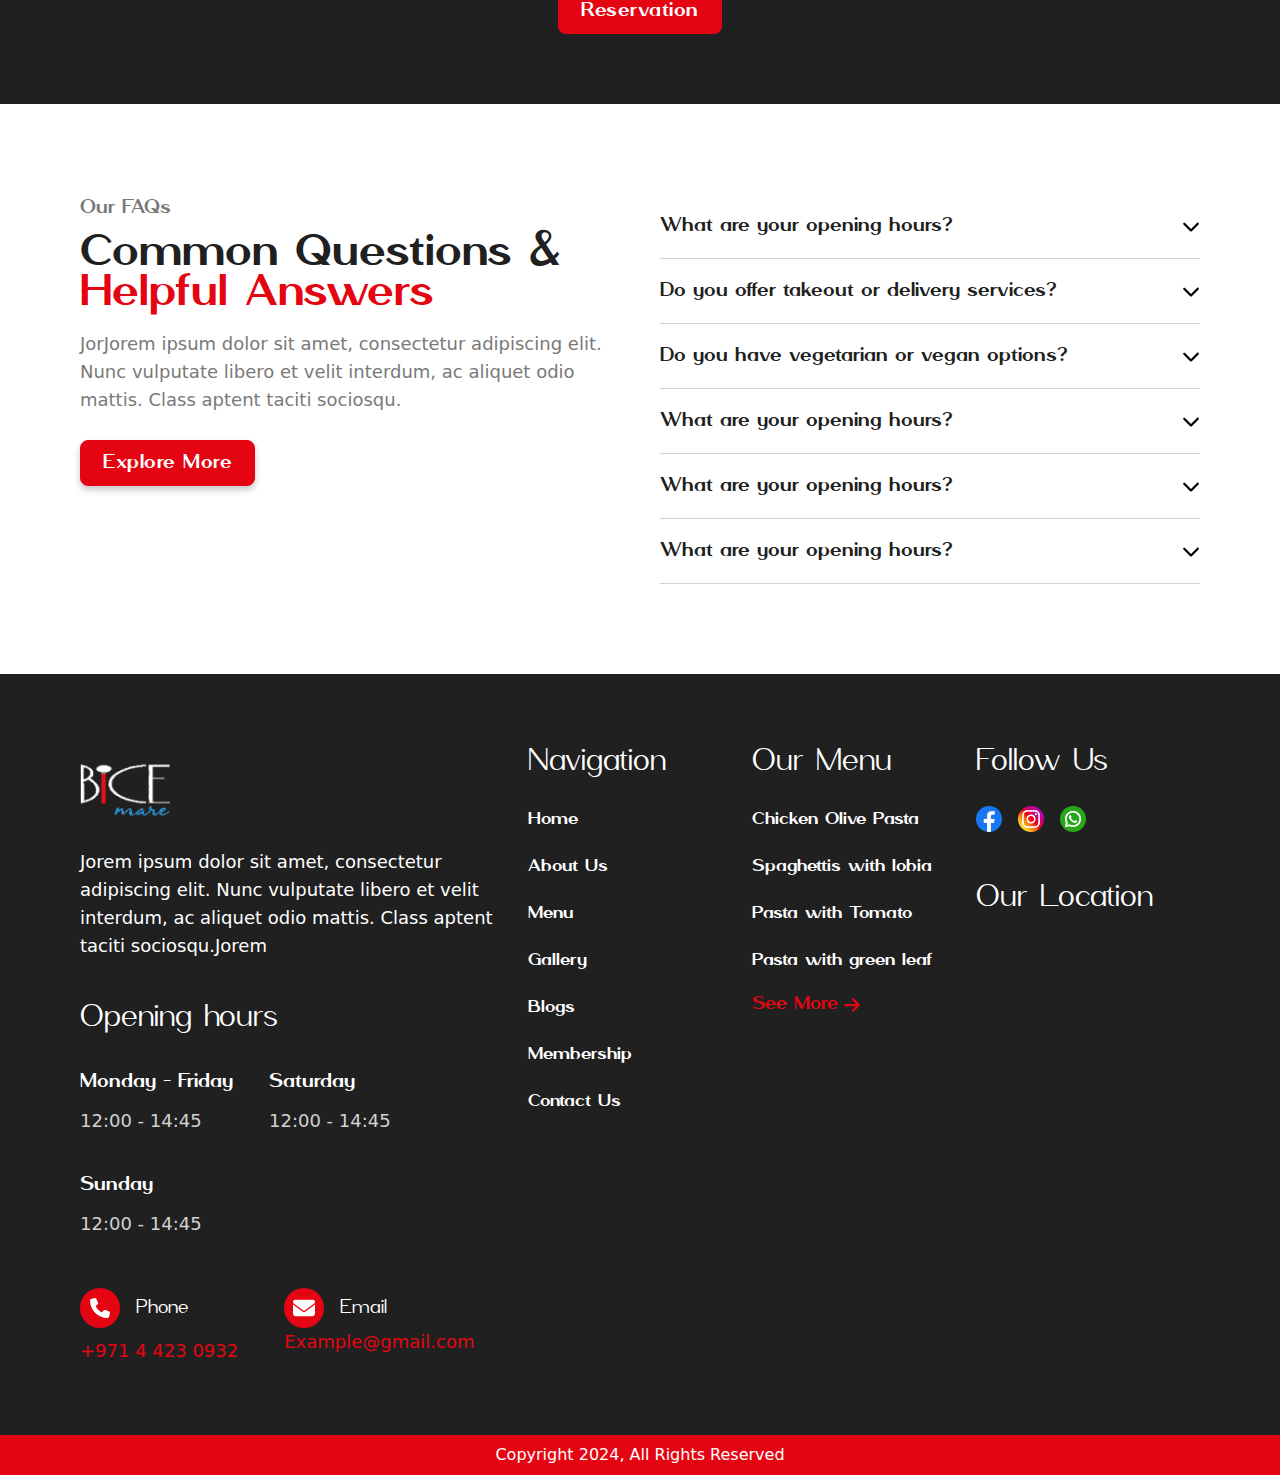
==== commit a9db042c: "working on layout .." ====
--- a/index.html
+++ b/index.html
@@ -14,7 +14,7 @@
             Enjoy a delicious meal with us and get 20% off your total bill this New year!
         </p>
     </div>
-    <header class="border-b border-grey2 py-3 sm:py-4 lg:py-5">
+    <header class="border-b border-grey2 py-3 sm:py-4 lg:py-5 sticky top-0 z-40 bg-theme_white">
         <div class="max-w-[1700px] mx-auto flex items-center justify-between px-6 sm:px-10 md:px-12 lg:px-20 gap-10 xl:flex-row-reverse">
             <div class="xl:block hidden flex-1">
                 <div class="flex items-center gap-5 justify-end">
@@ -23,9 +23,9 @@
                         <a href=""><img class="h-[26px]" src="./assets/images/instagram.png" alt=""></a>
                         <a target="_blank" href="https://wa.me/+97144230932"><img class="h-[26px]" src="./assets/images/whatsapp.png" alt=""></a>
                     </div>
-                    <button class="border border-primary transition-all hover:bg-primary hover:text-theme_white tracking-wide flex items-center justify-center rounded-lg text-theme_black px-[17px] text-lg py-[7px] cursor-pointer">
+                    <a href="./src/pages/contact-us.html" class="border max-w-max border-primary transition-all hover:bg-primary hover:text-theme_white tracking-wide flex items-center justify-center rounded-lg text-theme_black px-[17px] text-lg py-[7px] cursor-pointer">
                         Reservation
-                    </button>
+                    </a>
                 </div>
             </div>
             <a href="/"><img src="/assets/images/logo.png" class="h-11 sm:h-[52px]" alt=""></a>
@@ -43,9 +43,9 @@
             <div class="flex items-center gap-5">
                 <div class="hidden sm:block xl:hidden">
                     <div class="flex items-center justify-end flex-1">
-                        <button class="border border-primary transition-all hover:bg-primary hover:text-theme_white tracking-wide flex items-center justify-center rounded-lg text-theme_black px-[17px] text-lg py-[7px] cursor-pointer">
+                        <a href="./src/pages/contact-us.html" class="border max-w-max border-primary transition-all hover:bg-primary hover:text-theme_white tracking-wide flex items-center justify-center rounded-lg text-theme_black px-[17px] text-lg py-[7px] cursor-pointer">
                             Reservation
-                        </button>
+                        </a>
                     </div>
                 </div>
                 <div class="lg:hidden block" onclick="open_hamburger()">
@@ -60,7 +60,7 @@
         <p class="text-center text-grey1 text-lg sm:text-xl font-normal">Luxury & Freshness</p>
         <h2 class="text-center font-light text-4xl sm:text-6xl md:text-7xl lg:text-[80px] leading-[50px] md:leading-[110px] mt-3 text-theme_black tracking-wide">The Pleasure of <span class="text-primary">Tasty</span> Delight</h2>
         <p class="text-grey1 text-lg text-center font-sans max-w-[730px] mx-auto font-light mt-3 md:mt-[6px]">Jorem ipsum dolor sit amet, consectetur adipiscing elit. Nunc vulputate libero et velit interdum, ac aliquet odio mattis. Class aptent taciti sociosqu.</p>
-        <button class="custom_shadow border border-primary tracking-wide flex items-center justify-center rounded-lg px-[22px] taxt-lg sm:text-xl py-[8px] cursor-pointer bg-primary text-theme_white mx-auto mt-8 font-normal">
+        <button class="custom_shadow border border-primary max-w-max tracking-wide flex items-center justify-center rounded-lg px-[22px] taxt-lg sm:text-xl py-[8px] cursor-pointer bg-primary text-theme_white mx-auto mt-8 font-normal">
             Reservation
         </button>
     </section>
@@ -236,14 +236,14 @@
                         </div>
                     </div>
                 </div>
-                <button class="custom_shadow border tracking-wide border-primary flex items-center justify-center rounded-lg px-[22px] text-xl py-[8px] cursor-pointer bg-primary text-theme_white mt-8 font-normal">
+                <a href="./src/pages/contact-us.html" class="custom_shadow max-w-max border tracking-wide border-primary flex items-center justify-center rounded-lg px-[22px] text-xl py-[8px] cursor-pointer bg-primary text-theme_white mt-8 font-normal">
                     Reservation
-                </button>
+                </a>
             </div>
         </div>
     </section>
     <section class="w-full bg-theme_black py-10 md:py-16 lg:py-[90px] mt-24 sm:mt-60">
-        <div class="max-w-[1700px] mx-auto px-6 sm:px-10 md:px-12 lg:px-20 gap-8 flex flex-col lg:flex-row items-start">
+        <div class="max-w-[1700px] mx-auto px-6 sm:px-10 md:px-12 lg:px-20 gap-16 lg:gap-8 flex flex-col lg:flex-row items-start">
             <div class="pr-5 flex-1">
                 <p class="text-[#D2D2D2] text-lg sm:text-xl font-normal">Google Reviews & TripAdvisor</p>
                 <h2 class="font-normal text-3xl sm:text-4xl md:text-[46px] mt-3 text-theme_white">We Value <span class="text-primary">Your Opinion!</span></h2>
@@ -266,7 +266,7 @@
                             <svg class="size-5 fill-[#ffc107]" xmlns="http://www.w3.org/2000/svg" viewBox="0 0 576 512"><path d="M316.9 18C311.6 7 300.4 0 288.1 0s-23.4 7-28.8 18L195 150.3 51.4 171.5c-12 1.8-22 10.2-25.7 21.7s-.7 24.2 7.9 32.7L137.8 329 113.2 474.7c-2 12 3 24.2 12.9 31.3s23 8 33.8 2.3l128.3-68.5 128.3 68.5c10.8 5.7 23.9 4.9 33.8-2.3s14.9-19.3 12.9-31.3L438.5 329 542.7 225.9c8.6-8.5 11.7-21.2 7.9-32.7s-13.7-19.9-25.7-21.7L381.2 150.3 316.9 18z"/></svg>
                         </div>
                     </div>
-                    <p class="text-primary text-lg tracking-wide mt-[3px]">Read Our reviews</p>
+                    <p class="text-primary text-lg tracking-wide mt-[3px] text-center">Read Our reviews</p>
                 </div>
                 <div class="rounded-2xl flex flex-col items-center justify-center gap-[4px] px-[22px] py-[20px] bg-theme_white max-w-[320px] w-full">
                     <img class="h-[52px]" src="./assets/images/google.png" alt="">
@@ -281,7 +281,7 @@
                             <svg class="size-5 fill-[#ffc107]" xmlns="http://www.w3.org/2000/svg" viewBox="0 0 576 512"><path d="M316.9 18C311.6 7 300.4 0 288.1 0s-23.4 7-28.8 18L195 150.3 51.4 171.5c-12 1.8-22 10.2-25.7 21.7s-.7 24.2 7.9 32.7L137.8 329 113.2 474.7c-2 12 3 24.2 12.9 31.3s23 8 33.8 2.3l128.3-68.5 128.3 68.5c10.8 5.7 23.9 4.9 33.8-2.3s14.9-19.3 12.9-31.3L438.5 329 542.7 225.9c8.6-8.5 11.7-21.2 7.9-32.7s-13.7-19.9-25.7-21.7L381.2 150.3 316.9 18z"/></svg>
                         </div>
                     </div>
-                    <p class="text-primary text-lg tracking-wide mt-[3px]">Read Our reviews</p>
+                    <p class="text-primary text-lg tracking-wide mt-[3px] text-center">Read Our reviews</p>
                 </div>
             </div>
         </div>
@@ -395,74 +395,74 @@
             </button>
         </div>
     </section>
-    <section class="pb-32 relative mt-36">
-        <img class="absolute left-0 top-0 z-0 h-[290px] sm:h-[320px] md:h-[350px] lg:h-[390px]" src="./assets/images/client-section-position.png" alt="">
-        <img class="absolute right-0 bottom-0 h-[290px] sm:h-[320px] md:h-[350px] lg:h-[390px] z-0" src="./assets/images/client-section-position1.png" alt="">
+    <section class="pb-16 sm:pb-24 md:pb-32 relative mt-24 sm:mt-28 md:mt-36">
+        <img class="absolute left-0 top-12 sm:top-10 md:top-0 z-0 h-[180px] sm:h-[240px] md:h-[300px] lg:h-[390px]" src="./assets/images/client-section-position.png" alt="">
+        <img class="absolute right-0 bottom-10 sm:bottom-7 md:bottom-0 h-[180px] sm:h-[240px] md:h-[300px] lg:h-[390px] z-0" src="./assets/images/client-section-position1.png" alt="">
         <div class="max-w-[1700px] mx-auto px-6 sm:px-10 md:px-12 lg:px-20 overflow-hidden">
             <p class="text-center font-normal text-lg sm:text-xl text-grey1">Testimonials</p>
             <h2 class="text-center font-normal text-3xl sm:text-4xl md:text-[46px] mt-3 text-theme_black">Our Happy <span class="text-primary">Clients</span></h2>
             <div class="swiper2">
-                <div class="swiper-wrapper relative z-30 h-full w-full mt-[160px]">
-                    <div class="swiper-slide bg-theme_black relative rounded-tr-[22px] md:rounded-tr-[30px] rounded-br-[80px] md:rounded-br-[100px] transition-all hover:z-30 rounded-bl-[22px] md:rounded-bl-[30px] rounded-tl-[80px] md:rounded-tl-[100px] w-full !scale-75">
+                <div class="swiper-wrapper relative z-30 h-full w-full mt-[110px] sm:mt-[130px] md:mt-[160px]">
+                    <div class="swiper-slide bg-theme_black relative rounded-tr-[22px] md:rounded-tr-[30px] rounded-br-[80px] md:rounded-br-[100px] transition-all hover:z-30 rounded-bl-[22px] md:rounded-bl-[30px] rounded-tl-[80px] md:rounded-tl-[100px] w-full lg:!scale-75">
                         <div class="bg-cover bg-center bg-no-repeat h-28 md:h-32 w-28 md:w-32 rounded-full mx-auto absolute left-[50%] top-0 -translate-y-[50%] -translate-x-[50%]" style="background-image: url(./assets/images/review-image2.png);"></div>
                         <div class="px-6 md:px-7 py-4 md:py-5">
                             <h3 class="text-center text-xl md:text-[26px] font-normal text-theme_white mt-[70px]">Ama Ampomah</h3>
                             <span class="flex items-center justify-start">
                                 <svg class="h-[19px] md:h-[22px] w-[19px] md:w-[22px] fill-[#fff]" xmlns="http://www.w3.org/2000/svg" viewBox="0 0 448 512"><path d="M0 216C0 149.7 53.7 96 120 96l8 0c17.7 0 32 14.3 32 32s-14.3 32-32 32l-8 0c-30.9 0-56 25.1-56 56l0 8 64 0c35.3 0 64 28.7 64 64l0 64c0 35.3-28.7 64-64 64l-64 0c-35.3 0-64-28.7-64-64l0-32 0-32 0-72zm256 0c0-66.3 53.7-120 120-120l8 0c17.7 0 32 14.3 32 32s-14.3 32-32 32l-8 0c-30.9 0-56 25.1-56 56l0 8 64 0c35.3 0 64 28.7 64 64l0 64c0 35.3-28.7 64-64 64l-64 0c-35.3 0-64-28.7-64-64l0-32 0-32 0-72z"/></svg>
                             </span>
-                            <p class="mt-[6px] text-theme_white line-clamp-6 font-light font-sans text-center text-sm md:text-md">Lorem ipsum dolor sit amet consectetur. Mauris neque aliquam pretium arcu. Facilisi laoreet eget Lorem ipsum dolor sit amet consectetur. Mauris neque aliquam pretium arcu. Facilisi laoreet eget . laoreet eget Lorem ipsum dolor sit amet consectetur. Mauris neque aliqu laoreet eget Lorem ipsum dolor sit amet </p>
+                            <p class="mt-[6px] text-theme_white line-clamp-3 sm:line-clamp-6 font-light font-sans text-center text-sm md:text-md">Lorem ipsum dolor sit amet consectetur. Mauris neque aliquam pretium arcu. Facilisi laoreet eget Lorem ipsum dolor sit amet consectetur. Mauris neque aliquam pretium arcu. Facilisi laoreet eget . laoreet eget Lorem ipsum dolor sit amet consectetur. Mauris neque aliqu laoreet eget Lorem ipsum dolor sit amet </p>
                             <span class="flex items-center justify-end px-[22px]">
                                 <svg class="h-[19px] md:h-[22px] w-[19px] md:w-[22px] fill-[#fff]" xmlns="http://www.w3.org/2000/svg" viewBox="0 0 448 512"><path d="M448 296c0 66.3-53.7 120-120 120l-8 0c-17.7 0-32-14.3-32-32s14.3-32 32-32l8 0c30.9 0 56-25.1 56-56l0-8-64 0c-35.3 0-64-28.7-64-64l0-64c0-35.3 28.7-64 64-64l64 0c35.3 0 64 28.7 64 64l0 32 0 32 0 72zm-256 0c0 66.3-53.7 120-120 120l-8 0c-17.7 0-32-14.3-32-32s14.3-32 32-32l8 0c30.9 0 56-25.1 56-56l0-8-64 0c-35.3 0-64-28.7-64-64l0-64c0-35.3 28.7-64 64-64l64 0c35.3 0 64 28.7 64 64l0 32 0 32 0 72z"/></svg>
                             </span>
                         </div>
                     </div>
-                    <div class="swiper-slide bg-theme_black relative rounded-tr-[22px] md:rounded-tr-[30px] rounded-br-[80px] md:rounded-br-[100px] transition-all hover:z-30 rounded-bl-[22px] md:rounded-bl-[30px] rounded-tl-[80px] md:rounded-tl-[100px] w-full !scale-75">
+                    <div class="swiper-slide bg-theme_black relative rounded-tr-[22px] md:rounded-tr-[30px] rounded-br-[80px] md:rounded-br-[100px] transition-all hover:z-30 rounded-bl-[22px] md:rounded-bl-[30px] rounded-tl-[80px] md:rounded-tl-[100px] w-full lg:!scale-75">
                         <div class="bg-cover bg-center bg-no-repeat h-28 md:h-32 w-28 md:w-32 rounded-full mx-auto absolute left-[50%] top-0 -translate-y-[50%] -translate-x-[50%]" style="background-image: url(./assets/images/review-image.png);"></div>
                         <div class="px-6 md:px-7 py-4 md:py-5">
                             <h3 class="text-center text-xl md:text-[26px] font-normal text-theme_white mt-[70px]">Ama Ampomah</h3>
                             <span class="flex items-center justify-start">
                                 <svg class="h-[19px] md:h-[22px] w-[19px] md:w-[22px] fill-[#fff]" xmlns="http://www.w3.org/2000/svg" viewBox="0 0 448 512"><path d="M0 216C0 149.7 53.7 96 120 96l8 0c17.7 0 32 14.3 32 32s-14.3 32-32 32l-8 0c-30.9 0-56 25.1-56 56l0 8 64 0c35.3 0 64 28.7 64 64l0 64c0 35.3-28.7 64-64 64l-64 0c-35.3 0-64-28.7-64-64l0-32 0-32 0-72zm256 0c0-66.3 53.7-120 120-120l8 0c17.7 0 32 14.3 32 32s-14.3 32-32 32l-8 0c-30.9 0-56 25.1-56 56l0 8 64 0c35.3 0 64 28.7 64 64l0 64c0 35.3-28.7 64-64 64l-64 0c-35.3 0-64-28.7-64-64l0-32 0-32 0-72z"/></svg>
                             </span>
-                            <p class="mt-[6px] text-theme_white line-clamp-6 font-light font-sans text-center text-sm md:text-md">Lorem ipsum dolor sit amet consectetur. Mauris neque aliquam pretium arcu. Facilisi laoreet eget Lorem ipsum dolor sit amet consectetur. Mauris neque aliquam pretium arcu. Facilisi laoreet eget . laoreet eget Lorem ipsum dolor sit amet consectetur. Mauris neque aliqu laoreet eget Lorem ipsum dolor sit amet </p>
+                            <p class="mt-[6px] text-theme_white line-clamp-3 sm:line-clamp-6 font-light font-sans text-center text-sm md:text-md">Lorem ipsum dolor sit amet consectetur. Mauris neque aliquam pretium arcu. Facilisi laoreet eget Lorem ipsum dolor sit amet consectetur. Mauris neque aliquam pretium arcu. Facilisi laoreet eget . laoreet eget Lorem ipsum dolor sit amet consectetur. Mauris neque aliqu laoreet eget Lorem ipsum dolor sit amet </p>
                             <span class="flex items-center justify-end px-[22px]">
                                 <svg class="h-[19px] md:h-[22px] w-[19px] md:w-[22px] fill-[#fff]" xmlns="http://www.w3.org/2000/svg" viewBox="0 0 448 512"><path d="M448 296c0 66.3-53.7 120-120 120l-8 0c-17.7 0-32-14.3-32-32s14.3-32 32-32l8 0c30.9 0 56-25.1 56-56l0-8-64 0c-35.3 0-64-28.7-64-64l0-64c0-35.3 28.7-64 64-64l64 0c35.3 0 64 28.7 64 64l0 32 0 32 0 72zm-256 0c0 66.3-53.7 120-120 120l-8 0c-17.7 0-32-14.3-32-32s14.3-32 32-32l8 0c30.9 0 56-25.1 56-56l0-8-64 0c-35.3 0-64-28.7-64-64l0-64c0-35.3 28.7-64 64-64l64 0c35.3 0 64 28.7 64 64l0 32 0 32 0 72z"/></svg>
                             </span>
                         </div>
                     </div>
-                    <div class="swiper-slide bg-theme_black relative rounded-tr-[22px] md:rounded-tr-[30px] rounded-br-[80px] md:rounded-br-[100px] transition-all hover:z-30 rounded-bl-[22px] md:rounded-bl-[30px] rounded-tl-[80px] md:rounded-tl-[100px] w-full !scale-75">
+                    <div class="swiper-slide bg-theme_black relative rounded-tr-[22px] md:rounded-tr-[30px] rounded-br-[80px] md:rounded-br-[100px] transition-all hover:z-30 rounded-bl-[22px] md:rounded-bl-[30px] rounded-tl-[80px] md:rounded-tl-[100px] w-full lg:!scale-75">
                         <div class="bg-cover bg-center bg-no-repeat h-28 md:h-32 w-28 md:w-32 rounded-full mx-auto absolute left-[50%] top-0 -translate-y-[50%] -translate-x-[50%]" style="background-image: url(./assets/images/review-image2.png);"></div>
                         <div class="px-6 md:px-7 py-4 md:py-5">
                             <h3 class="text-center text-xl md:text-[26px] font-normal text-theme_white mt-[70px]">Ama Ampomah</h3>
                             <span class="flex items-center justify-start">
                                 <svg class="h-[19px] md:h-[22px] w-[19px] md:w-[22px] fill-[#fff]" xmlns="http://www.w3.org/2000/svg" viewBox="0 0 448 512"><path d="M0 216C0 149.7 53.7 96 120 96l8 0c17.7 0 32 14.3 32 32s-14.3 32-32 32l-8 0c-30.9 0-56 25.1-56 56l0 8 64 0c35.3 0 64 28.7 64 64l0 64c0 35.3-28.7 64-64 64l-64 0c-35.3 0-64-28.7-64-64l0-32 0-32 0-72zm256 0c0-66.3 53.7-120 120-120l8 0c17.7 0 32 14.3 32 32s-14.3 32-32 32l-8 0c-30.9 0-56 25.1-56 56l0 8 64 0c35.3 0 64 28.7 64 64l0 64c0 35.3-28.7 64-64 64l-64 0c-35.3 0-64-28.7-64-64l0-32 0-32 0-72z"/></svg>
                             </span>
-                            <p class="mt-[6px] text-theme_white line-clamp-6 font-light font-sans text-center text-sm md:text-md">Lorem ipsum dolor sit amet consectetur. Mauris neque aliquam pretium arcu. Facilisi laoreet eget Lorem ipsum dolor sit amet consectetur. Mauris neque aliquam pretium arcu. Facilisi laoreet eget . laoreet eget Lorem ipsum dolor sit amet consectetur. Mauris neque aliqu laoreet eget Lorem ipsum dolor sit amet </p>
+                            <p class="mt-[6px] text-theme_white line-clamp-3 sm:line-clamp-6 font-light font-sans text-center text-sm md:text-md">Lorem ipsum dolor sit amet consectetur. Mauris neque aliquam pretium arcu. Facilisi laoreet eget Lorem ipsum dolor sit amet consectetur. Mauris neque aliquam pretium arcu. Facilisi laoreet eget . laoreet eget Lorem ipsum dolor sit amet consectetur. Mauris neque aliqu laoreet eget Lorem ipsum dolor sit amet </p>
                             <span class="flex items-center justify-end px-[22px]">
                                 <svg class="h-[19px] md:h-[22px] w-[19px] md:w-[22px] fill-[#fff]" xmlns="http://www.w3.org/2000/svg" viewBox="0 0 448 512"><path d="M448 296c0 66.3-53.7 120-120 120l-8 0c-17.7 0-32-14.3-32-32s14.3-32 32-32l8 0c30.9 0 56-25.1 56-56l0-8-64 0c-35.3 0-64-28.7-64-64l0-64c0-35.3 28.7-64 64-64l64 0c35.3 0 64 28.7 64 64l0 32 0 32 0 72zm-256 0c0 66.3-53.7 120-120 120l-8 0c-17.7 0-32-14.3-32-32s14.3-32 32-32l8 0c30.9 0 56-25.1 56-56l0-8-64 0c-35.3 0-64-28.7-64-64l0-64c0-35.3 28.7-64 64-64l64 0c35.3 0 64 28.7 64 64l0 32 0 32 0 72z"/></svg>
                             </span>
                         </div>
                     </div>
-                    <div class="swiper-slide bg-theme_black relative rounded-tr-[22px] md:rounded-tr-[30px] rounded-br-[80px] md:rounded-br-[100px] transition-all hover:z-30 rounded-bl-[22px] md:rounded-bl-[30px] rounded-tl-[80px] md:rounded-tl-[100px] w-full !scale-75">
+                    <div class="swiper-slide bg-theme_black relative rounded-tr-[22px] md:rounded-tr-[30px] rounded-br-[80px] md:rounded-br-[100px] transition-all hover:z-30 rounded-bl-[22px] md:rounded-bl-[30px] rounded-tl-[80px] md:rounded-tl-[100px] w-full lg:!scale-75">
                         <div class="bg-cover bg-center bg-no-repeat h-28 md:h-32 w-28 md:w-32 rounded-full mx-auto absolute left-[50%] top-0 -translate-y-[50%] -translate-x-[50%]" style="background-image: url(./assets/images/review-image.png);"></div>
                         <div class="px-6 md:px-7 py-4 md:py-5">
                             <h3 class="text-center text-xl md:text-[26px] font-normal text-theme_white mt-[70px]">Ama Ampomah</h3>
                             <span class="flex items-center justify-start">
                                 <svg class="h-[19px] md:h-[22px] w-[19px] md:w-[22px] fill-[#fff]" xmlns="http://www.w3.org/2000/svg" viewBox="0 0 448 512"><path d="M0 216C0 149.7 53.7 96 120 96l8 0c17.7 0 32 14.3 32 32s-14.3 32-32 32l-8 0c-30.9 0-56 25.1-56 56l0 8 64 0c35.3 0 64 28.7 64 64l0 64c0 35.3-28.7 64-64 64l-64 0c-35.3 0-64-28.7-64-64l0-32 0-32 0-72zm256 0c0-66.3 53.7-120 120-120l8 0c17.7 0 32 14.3 32 32s-14.3 32-32 32l-8 0c-30.9 0-56 25.1-56 56l0 8 64 0c35.3 0 64 28.7 64 64l0 64c0 35.3-28.7 64-64 64l-64 0c-35.3 0-64-28.7-64-64l0-32 0-32 0-72z"/></svg>
                             </span>
-                            <p class="mt-[6px] text-theme_white line-clamp-6 font-light font-sans text-center text-sm md:text-md">Lorem ipsum dolor sit amet consectetur. Mauris neque aliquam pretium arcu. Facilisi laoreet eget Lorem ipsum dolor sit amet consectetur. Mauris neque aliquam pretium arcu. Facilisi laoreet eget . laoreet eget Lorem ipsum dolor sit amet consectetur. Mauris neque aliqu laoreet eget Lorem ipsum dolor sit amet </p>
+                            <p class="mt-[6px] text-theme_white line-clamp-3 sm:line-clamp-6 font-light font-sans text-center text-sm md:text-md">Lorem ipsum dolor sit amet consectetur. Mauris neque aliquam pretium arcu. Facilisi laoreet eget Lorem ipsum dolor sit amet consectetur. Mauris neque aliquam pretium arcu. Facilisi laoreet eget . laoreet eget Lorem ipsum dolor sit amet consectetur. Mauris neque aliqu laoreet eget Lorem ipsum dolor sit amet </p>
                             <span class="flex items-center justify-end px-[22px]">
                                 <svg class="h-[19px] md:h-[22px] w-[19px] md:w-[22px] fill-[#fff]" xmlns="http://www.w3.org/2000/svg" viewBox="0 0 448 512"><path d="M448 296c0 66.3-53.7 120-120 120l-8 0c-17.7 0-32-14.3-32-32s14.3-32 32-32l8 0c30.9 0 56-25.1 56-56l0-8-64 0c-35.3 0-64-28.7-64-64l0-64c0-35.3 28.7-64 64-64l64 0c35.3 0 64 28.7 64 64l0 32 0 32 0 72zm-256 0c0 66.3-53.7 120-120 120l-8 0c-17.7 0-32-14.3-32-32s14.3-32 32-32l8 0c30.9 0 56-25.1 56-56l0-8-64 0c-35.3 0-64-28.7-64-64l0-64c0-35.3 28.7-64 64-64l64 0c35.3 0 64 28.7 64 64l0 32 0 32 0 72z"/></svg>
                             </span>
                         </div>
                     </div>
-                    <div class="swiper-slide bg-theme_black relative rounded-tr-[22px] md:rounded-tr-[30px] rounded-br-[80px] md:rounded-br-[100px] transition-all hover:z-30 rounded-bl-[22px] md:rounded-bl-[30px] rounded-tl-[80px] md:rounded-tl-[100px] w-full !scale-75">
+                    <div class="swiper-slide bg-theme_black relative rounded-tr-[22px] md:rounded-tr-[30px] rounded-br-[80px] md:rounded-br-[100px] transition-all hover:z-30 rounded-bl-[22px] md:rounded-bl-[30px] rounded-tl-[80px] md:rounded-tl-[100px] w-full lg:!scale-75">
                         <div class="bg-cover bg-center bg-no-repeat h-28 md:h-32 w-28 md:w-32 rounded-full mx-auto absolute left-[50%] top-0 -translate-y-[50%] -translate-x-[50%]" style="background-image: url(./assets/images/review-image2.png);"></div>
                         <div class="px-6 md:px-7 py-4 md:py-5">
                             <h3 class="text-center text-xl md:text-[26px] font-normal text-theme_white mt-[70px]">Ama Ampomah</h3>
                             <span class="flex items-center justify-start">
                                 <svg class="h-[19px] md:h-[22px] w-[19px] md:w-[22px] fill-[#fff]" xmlns="http://www.w3.org/2000/svg" viewBox="0 0 448 512"><path d="M0 216C0 149.7 53.7 96 120 96l8 0c17.7 0 32 14.3 32 32s-14.3 32-32 32l-8 0c-30.9 0-56 25.1-56 56l0 8 64 0c35.3 0 64 28.7 64 64l0 64c0 35.3-28.7 64-64 64l-64 0c-35.3 0-64-28.7-64-64l0-32 0-32 0-72zm256 0c0-66.3 53.7-120 120-120l8 0c17.7 0 32 14.3 32 32s-14.3 32-32 32l-8 0c-30.9 0-56 25.1-56 56l0 8 64 0c35.3 0 64 28.7 64 64l0 64c0 35.3-28.7 64-64 64l-64 0c-35.3 0-64-28.7-64-64l0-32 0-32 0-72z"/></svg>
                             </span>
-                            <p class="mt-[6px] text-theme_white line-clamp-6 font-light font-sans text-center text-sm md:text-md">Lorem ipsum dolor sit amet consectetur. Mauris neque aliquam pretium arcu. Facilisi laoreet eget Lorem ipsum dolor sit amet consectetur. Mauris neque aliquam pretium arcu. Facilisi laoreet eget . laoreet eget Lorem ipsum dolor sit amet consectetur. Mauris neque aliqu laoreet eget Lorem ipsum dolor sit amet </p>
+                            <p class="mt-[6px] text-theme_white line-clamp-3 sm:line-clamp-6 font-light font-sans text-center text-sm md:text-md">Lorem ipsum dolor sit amet consectetur. Mauris neque aliquam pretium arcu. Facilisi laoreet eget Lorem ipsum dolor sit amet consectetur. Mauris neque aliquam pretium arcu. Facilisi laoreet eget . laoreet eget Lorem ipsum dolor sit amet consectetur. Mauris neque aliqu laoreet eget Lorem ipsum dolor sit amet </p>
                             <span class="flex items-center justify-end px-[22px]">
                                 <svg class="h-[19px] md:h-[22px] w-[19px] md:w-[22px] fill-[#fff]" xmlns="http://www.w3.org/2000/svg" viewBox="0 0 448 512"><path d="M448 296c0 66.3-53.7 120-120 120l-8 0c-17.7 0-32-14.3-32-32s14.3-32 32-32l8 0c30.9 0 56-25.1 56-56l0-8-64 0c-35.3 0-64-28.7-64-64l0-64c0-35.3 28.7-64 64-64l64 0c35.3 0 64 28.7 64 64l0 32 0 32 0 72zm-256 0c0 66.3-53.7 120-120 120l-8 0c-17.7 0-32-14.3-32-32s14.3-32 32-32l8 0c30.9 0 56-25.1 56-56l0-8-64 0c-35.3 0-64-28.7-64-64l0-64c0-35.3 28.7-64 64-64l64 0c35.3 0 64 28.7 64 64l0 32 0 32 0 72z"/></svg>
                             </span>
@@ -470,7 +470,7 @@
                     </div>
                 </div>
             </div>
-            <div class="flex items-center justify-center gap-3 w-full mt-32 z-30 swiper-navigation">
+            <div class="flex items-center justify-center gap-3 w-full mt-24 sm:mt-28 md:mt-32 z-30 swiper-navigation">
                 <span class="swiper-button-prev-review rounded-full h-12 sm:h-[56px] cursor-pointer w-12 sm:w-[56px] flex items-center justify-center border border-primary ">
                     <svg width="18" height="15" viewBox="0 0 24 20" fill="none" xmlns="http://www.w3.org/2000/svg">
                         <path d="M12.7512 0.363037C13.0337 0.605061 13.1816 0.913092 13.195 1.28713C13.2073 1.66117 13.0722 1.9692 12.7897 2.21122L5.23917 8.67987L22.4591 8.67987C22.8957 8.67987 23.2619 8.8066 23.5578 9.06007C23.8526 9.31265 24 9.62596 24 10C24 10.374 23.8526 10.6878 23.5578 10.9413C23.2619 11.1938 22.8957 11.3201 22.4591 11.3201L5.23917 11.3201L12.7897 17.7888C13.0722 18.0308 13.2073 18.3388 13.195 18.7129C13.1816 19.0869 13.0337 19.3949 12.7512 19.637C12.4687 19.879 12.1091 20 11.6726 20C11.236 20 10.8764 19.879 10.5939 19.637L0.423759 10.9241C0.269667 10.8141 0.160257 10.6768 0.0955391 10.5122C0.031847 10.3468 0 10.176 0 10C0 9.82398 0.031847 9.65897 0.0955391 9.50495C0.160257 9.35093 0.269667 9.20792 0.423759 9.07591L10.5939 0.363037C10.8764 0.121014 11.236 0 11.6726 0C12.1091 0 12.4687 0.121014 12.7512 0.363037Z" fill="#E1000A"/>
@@ -489,9 +489,9 @@
             <p class="text-center text-grey2 text-lg sm:text-xl font-normal">Reservation</p>
             <h2 class="text-center font-normal text-3xl sm:text-4xl md:text-[46px] mt-3 text-theme_white">Book Your <span class="text-primary">Reservation</span> Today</h2>
             <p class="text-theme_white text-md sm:text-lg text-center font-sans max-w-[730px] mx-auto font-light mt-3">Jorem ipsum dolor sit amet, consectetur adipiscing elit. Nunc vulputate libero et velit interdum, ac aliquet odio mattis. Class aptent taciti sociosqu.</p>
-            <button class="custom_shadow border tracking-wide border-primary flex items-center justify-center rounded-lg px-[22px] text-xl py-[8px] cursor-pointer bg-primary text-theme_white mx-auto mt-10 font-normal">
+            <a href="./src/pages/contact-us.html" class="custom_shadow max-w-max border tracking-wide border-primary flex items-center justify-center rounded-lg px-[22px] text-xl py-[8px] cursor-pointer bg-primary text-theme_white mx-auto mt-10 font-normal">
                 Reservation
-            </button>
+            </a>
         </div>
     </section>
     <section class="py-12 sm:py-16 md:py-[70px] lg:py-[90px] flex max-w-[1700px] mx-auto gap-[40px] px-6 sm:px-10 md:px-12 lg:px-20 lg:flex-row flex-col">
@@ -622,10 +622,10 @@
                     <p class="mt-[19px] text-[15px] sm:text-md md:text-lg text-theme_white cursor-pointer">Spaghettis with lobia </p>
                     <p class="mt-[19px] text-[15px] sm:text-md md:text-lg text-theme_white cursor-pointer">Pasta with Tomato</p>
                     <p class="mt-[19px] text-[15px] sm:text-md md:text-lg text-theme_white cursor-pointer">Pasta with green leaf</p>
-                    <div class="flex items-center gap-[5px] mt-[16px]">
+                    <a href="./src/pages/manu.html" class="flex items-center gap-[5px] mt-[16px]">
                         <p class="text-primary text-lg md:text-[19px] cursor-pointer">See More</p>
                         <svg class="fill-primary h-[18px] w-[18px]" xmlns="http://www.w3.org/2000/svg" viewBox="0 0 448 512"><path d="M438.6 278.6c12.5-12.5 12.5-32.8 0-45.3l-160-160c-12.5-12.5-32.8-12.5-45.3 0s-12.5 32.8 0 45.3L338.8 224 32 224c-17.7 0-32 14.3-32 32s14.3 32 32 32l306.7 0L233.4 393.4c-12.5 12.5-12.5 32.8 0 45.3s32.8 12.5 45.3 0l160-160z"/></svg>                              
-                    </div>
+                    </a>
                 </div>
             </div>
             <div class="col-span-2 xl:col-span-1">
@@ -652,7 +652,7 @@
 
     <!-- All Popups -->
     
-    <section class="hidden h-[100vh] w-full bg-theme_black/60 fixed inset-0" id="main_hamburger">
+    <section class="hidden h-[100vh] w-full bg-theme_black/60 fixed inset-0 z-50" id="main_hamburger">
         <div class="flex items-center justify-end h-full w-full">
             <div class="max-w-96 w-[83%] bg-theme_white h-full">
                 <div class="flex items-center justify-end p-6">
@@ -664,22 +664,22 @@
                     <a href="/" class="px-5 py-3 bg-primary text-theme_white transition-all cursor-pointer">
                         Home
                     </a>
-                    <a href="./src/pages/manu.html" class="px-5 py-3 hover:bg-primary hover:text-theme_white transition-all cursor-pointer ">
+                    <a href="./src/pages/manu.html" class="px-5 py-3 hover:bg-secondry text-theme_black transition-all cursor-pointer ">
                         Menu
                     </a>
-                    <a href="./src/pages/gallery.html" class="px-5 py-3 hover:bg-primary hover:text-theme_white transition-all cursor-pointer ">
+                    <a href="./src/pages/gallery.html" class="px-5 py-3 hover:bg-secondry text-theme_black transition-all cursor-pointer ">
                         Gallery
                     </a>
-                    <a href="./src/pages/membership.html" class="px-5 py-3 hover:bg-primary hover:text-theme_white transition-all cursor-pointer ">
+                    <a href="./src/pages/membership.html" class="px-5 py-3 hover:bg-secondry text-theme_black transition-all cursor-pointer ">
                         Memberships
                     </a>
-                    <a href="./src/pages/contact-us.html" class="px-5 py-3 hover:bg-primary hover:text-theme_white transition-all cursor-pointer ">
+                    <a href="./src/pages/contact-us.html" class="px-5 py-3 hover:bg-secondry text-theme_black transition-all cursor-pointer ">
                         Contact
                     </a>
                     <div class="p-4">
-                        <button class="border border-primary transition-all bg-primary text-theme_white tracking-wide flex items-center justify-center rounded-lg px-[17px] text-lg py-[7px] cursor-pointer">
+                        <a href="./src/pages/contact-us.html" class="border border-primary transition-all max-w-max bg-primary text-theme_white tracking-wide flex items-center justify-center rounded-lg px-[17px] text-lg py-[7px] cursor-pointer">
                             Reservation
-                        </button>
+                        </a>
                     </div>
                 </div>
             </div>
--- a/src/output.css
+++ b/src/output.css
@@ -566,6 +566,10 @@
   position: relative;
 }
 
+.sticky {
+  position: sticky;
+}
+
 .inset-0 {
   inset: 0px;
 }
@@ -574,6 +578,10 @@
   bottom: 0px;
 }
 
+.bottom-10 {
+  bottom: 2.5rem;
+}
+
 .left-0 {
   left: 0px;
 }
@@ -594,8 +602,36 @@
   top: 0px;
 }
 
+.top-12 {
+  top: 3rem;
+}
+
 .top-5 {
   top: 1.25rem;
+}
+
+.-top-\[22px\] {
+  top: -22px;
+}
+
+.right-\[12px\] {
+  right: 12px;
+}
+
+.right-\[22px\] {
+  right: 22px;
+}
+
+.bottom-\[14px\] {
+  bottom: 14px;
+}
+
+.bottom-\[22px\] {
+  bottom: 22px;
+}
+
+.bottom-\[24px\] {
+  bottom: 24px;
 }
 
 .z-0 {
@@ -676,14 +712,6 @@
   margin-top: 0.75rem;
 }
 
-.mt-32 {
-  margin-top: 8rem;
-}
-
-.mt-36 {
-  margin-top: 9rem;
-}
-
 .mt-4 {
   margin-top: 1rem;
 }
@@ -708,6 +736,10 @@
   margin-top: 10px;
 }
 
+.mt-\[110px\] {
+  margin-top: 110px;
+}
+
 .mt-\[11px\] {
   margin-top: 11px;
 }
@@ -716,10 +748,6 @@
   margin-top: 14px;
 }
 
-.mt-\[160px\] {
-  margin-top: 160px;
-}
-
 .mt-\[16px\] {
   margin-top: 16px;
 }
@@ -766,6 +794,10 @@
 
 .mt-\[9px\] {
   margin-top: 9px;
+}
+
+.mb-20 {
+  margin-bottom: 5rem;
 }
 
 .line-clamp-1 {
@@ -782,6 +814,13 @@
   -webkit-line-clamp: 2;
 }
 
+.line-clamp-3 {
+  overflow: hidden;
+  display: -webkit-box;
+  -webkit-box-orient: vertical;
+  -webkit-line-clamp: 3;
+}
+
 .line-clamp-5 {
   overflow: hidden;
   display: -webkit-box;
@@ -838,6 +877,10 @@
   height: 3.5rem;
 }
 
+.h-24 {
+  height: 6rem;
+}
+
 .h-28 {
   height: 7rem;
 }
@@ -866,10 +909,18 @@
   height: 100vh;
 }
 
+.h-\[14px\] {
+  height: 14px;
+}
+
 .h-\[150px\] {
   height: 150px;
 }
 
+.h-\[180px\] {
+  height: 180px;
+}
+
 .h-\[18px\] {
   height: 18px;
 }
@@ -882,6 +933,10 @@
   height: 200px;
 }
 
+.h-\[220px\] {
+  height: 220px;
+}
+
 .h-\[22px\] {
   height: 22px;
 }
@@ -890,10 +945,6 @@
   height: 26px;
 }
 
-.h-\[290px\] {
-  height: 290px;
-}
-
 .h-\[300px\] {
   height: 300px;
 }
@@ -918,8 +969,8 @@
   height: 52px;
 }
 
-.h-\[750px\] {
-  height: 750px;
+.h-\[620px\] {
+  height: 620px;
 }
 
 .h-\[90px\] {
@@ -934,30 +985,6 @@
   height: 100%;
 }
 
-.h-\[600px\] {
-  height: 600px;
-}
-
-.h-\[620px\] {
-  height: 620px;
-}
-
-.h-\[230px\] {
-  height: 230px;
-}
-
-.h-\[138px\] {
-  height: 138px;
-}
-
-.h-\[210px\] {
-  height: 210px;
-}
-
-.h-\[220px\] {
-  height: 220px;
-}
-
 .w-12 {
   width: 3rem;
 }
@@ -978,6 +1005,10 @@
   width: 1.75rem;
 }
 
+.w-\[14px\] {
+  width: 14px;
+}
+
 .w-\[18px\] {
   width: 18px;
 }
@@ -998,6 +1029,10 @@
   width: 40px;
 }
 
+.w-\[440px\] {
+  width: 440px;
+}
+
 .w-\[74\%\] {
   width: 74%;
 }
@@ -1010,14 +1045,14 @@
   width: 83%;
 }
 
+.w-\[84\%\] {
+  width: 84%;
+}
+
 .w-full {
   width: 100%;
 }
 
-.w-\[700px\] {
-  width: 700px;
-}
-
 .max-w-96 {
   max-width: 24rem;
 }
@@ -1036,6 +1071,10 @@
 
 .max-w-\[730px\] {
   max-width: 730px;
+}
+
+.max-w-\[950px\] {
+  max-width: 950px;
 }
 
 .max-w-max {
@@ -1043,14 +1082,6 @@
   max-width: max-content;
 }
 
-.max-w-\[900px\] {
-  max-width: 900px;
-}
-
-.max-w-\[950px\] {
-  max-width: 950px;
-}
-
 .flex-1 {
   flex: 1 1 0%;
 }
@@ -1060,15 +1091,14 @@
   transform: translate(var(--tw-translate-x), var(--tw-translate-y)) rotate(var(--tw-rotate)) skewX(var(--tw-skew-x)) skewY(var(--tw-skew-y)) scaleX(var(--tw-scale-x)) scaleY(var(--tw-scale-y));
 }
 
+.-translate-y-6 {
+  --tw-translate-y: -1.5rem;
+  transform: translate(var(--tw-translate-x), var(--tw-translate-y)) rotate(var(--tw-rotate)) skewX(var(--tw-skew-x)) skewY(var(--tw-skew-y)) scaleX(var(--tw-scale-x)) scaleY(var(--tw-scale-y));
+}
+
 .-translate-y-\[50\%\] {
   --tw-translate-y: -50%;
   transform: translate(var(--tw-translate-x), var(--tw-translate-y)) rotate(var(--tw-rotate)) skewX(var(--tw-skew-x)) skewY(var(--tw-skew-y)) scaleX(var(--tw-scale-x)) scaleY(var(--tw-scale-y));
-}
-
-.\!scale-75 {
-  --tw-scale-x: .75 !important;
-  --tw-scale-y: .75 !important;
-  transform: translate(var(--tw-translate-x), var(--tw-translate-y)) rotate(var(--tw-rotate)) skewX(var(--tw-skew-x)) skewY(var(--tw-skew-y)) scaleX(var(--tw-scale-x)) scaleY(var(--tw-scale-y)) !important;
 }
 
 .cursor-pointer {
@@ -1093,6 +1123,10 @@
   grid-template-columns: repeat(2, minmax(0, 1fr));
 }
 
+.flex-row-reverse {
+  flex-direction: row-reverse;
+}
+
 .flex-col {
   flex-direction: column;
 }
@@ -1105,10 +1139,18 @@
   flex-wrap: wrap;
 }
 
+.place-items-center {
+  place-items: center;
+}
+
 .items-start {
   align-items: flex-start;
 }
 
+.items-end {
+  align-items: flex-end;
+}
+
 .items-center {
   align-items: center;
 }
@@ -1141,6 +1183,10 @@
   gap: 3rem;
 }
 
+.gap-16 {
+  gap: 4rem;
+}
+
 .gap-2 {
   gap: 0.5rem;
 }
@@ -1153,6 +1199,10 @@
   gap: 0.75rem;
 }
 
+.gap-32 {
+  gap: 8rem;
+}
+
 .gap-4 {
   gap: 1rem;
 }
@@ -1201,10 +1251,6 @@
   gap: 6px;
 }
 
-.overflow-auto {
-  overflow: auto;
-}
-
 .overflow-hidden {
   overflow: hidden;
 }
@@ -1235,10 +1281,6 @@
 
 .rounded-lg {
   border-radius: 0.5rem;
-}
-
-.rounded-md {
-  border-radius: 0.375rem;
 }
 
 .rounded-bl-2xl {
@@ -1333,6 +1375,10 @@
   background-color: rgb(32 32 32 / var(--tw-bg-opacity));
 }
 
+.bg-theme_black\/40 {
+  background-color: rgb(32 32 32 / 0.4);
+}
+
 .bg-theme_black\/60 {
   background-color: rgb(32 32 32 / 0.6);
 }
@@ -1403,8 +1449,17 @@
   padding: 1.75rem;
 }
 
+.p-8 {
+  padding: 2rem;
+}
+
 .p-\[5px\] {
   padding: 5px;
+}
+
+.px-10 {
+  padding-left: 2.5rem;
+  padding-right: 2.5rem;
 }
 
 .px-2 {
@@ -1412,6 +1467,11 @@
   padding-right: 0.5rem;
 }
 
+.px-3 {
+  padding-left: 0.75rem;
+  padding-right: 0.75rem;
+}
+
 .px-4 {
   padding-left: 1rem;
   padding-right: 1rem;
@@ -1437,6 +1497,11 @@
   padding-right: 17px;
 }
 
+.px-\[20px\] {
+  padding-left: 20px;
+  padding-right: 20px;
+}
+
 .px-\[22px\] {
   padding-left: 22px;
   padding-right: 22px;
@@ -1457,11 +1522,21 @@
   padding-bottom: 3rem;
 }
 
+.py-14 {
+  padding-top: 3.5rem;
+  padding-bottom: 3.5rem;
+}
+
 .py-2 {
   padding-top: 0.5rem;
   padding-bottom: 0.5rem;
 }
 
+.py-20 {
+  padding-top: 5rem;
+  padding-bottom: 5rem;
+}
+
 .py-28 {
   padding-top: 7rem;
   padding-bottom: 7rem;
@@ -1482,6 +1557,11 @@
   padding-bottom: 1.5rem;
 }
 
+.py-7 {
+  padding-top: 1.75rem;
+  padding-bottom: 1.75rem;
+}
+
 .py-\[10px\] {
   padding-top: 10px;
   padding-bottom: 10px;
@@ -1512,14 +1592,9 @@
   padding-bottom: 8px;
 }
 
-.py-20 {
-  padding-top: 5rem;
-  padding-bottom: 5rem;
-}
-
-.px-3 {
-  padding-left: 0.75rem;
-  padding-right: 0.75rem;
+.px-\[18px\] {
+  padding-left: 18px;
+  padding-right: 18px;
 }
 
 .pb-10 {
@@ -1538,14 +1613,14 @@
   padding-bottom: 4rem;
 }
 
-.pb-32 {
-  padding-bottom: 8rem;
-}
-
 .pr-5 {
   padding-right: 1.25rem;
 }
 
+.pt-0 {
+  padding-top: 0px;
+}
+
 .pt-10 {
   padding-top: 2.5rem;
 }
@@ -1566,12 +1641,20 @@
   padding-top: 70px;
 }
 
-.pt-12 {
-  padding-top: 3rem;
+.pb-28 {
+  padding-bottom: 7rem;
+}
+
+.pb-20 {
+  padding-bottom: 5rem;
 }
 
 .text-center {
   text-align: center;
+}
+
+.text-end {
+  text-align: end;
 }
 
 .font-sans {
@@ -1593,6 +1676,10 @@
   line-height: 2.5rem;
 }
 
+.text-\[13px\] {
+  font-size: 13px;
+}
+
 .text-\[15px\] {
   font-size: 15px;
 }
@@ -1624,16 +1711,12 @@
   line-height: 1.75rem;
 }
 
-.text-\[12px\] {
-  font-size: 12px;
-}
-
-.text-\[13px\] {
-  font-size: 13px;
-}
-
 .font-light {
   font-weight: 300;
+}
+
+.font-medium {
+  font-weight: 500;
 }
 
 .font-normal {
@@ -1708,6 +1791,11 @@
   background-color: rgb(229 5 18 / var(--tw-bg-opacity));
 }
 
+.hover\:bg-secondry:hover {
+  --tw-bg-opacity: 1;
+  background-color: rgb(253 235 236 / var(--tw-bg-opacity));
+}
+
 .hover\:text-theme_black:hover {
   --tw-text-opacity: 1;
   color: rgb(32 32 32 / var(--tw-text-opacity));
@@ -1719,10 +1807,22 @@
 }
 
 @media (min-width: 640px) {
+  .sm\:bottom-7 {
+    bottom: 1.75rem;
+  }
+
+  .sm\:top-10 {
+    top: 2.5rem;
+  }
+
   .sm\:mt-0 {
     margin-top: 0px;
   }
 
+  .sm\:mt-10 {
+    margin-top: 2.5rem;
+  }
+
   .sm\:mt-28 {
     margin-top: 7rem;
   }
@@ -1735,14 +1835,29 @@
     margin-top: 15rem;
   }
 
+  .sm\:mt-\[130px\] {
+    margin-top: 130px;
+  }
+
   .sm\:mt-\[90px\] {
     margin-top: 90px;
   }
 
+  .sm\:line-clamp-6 {
+    overflow: hidden;
+    display: -webkit-box;
+    -webkit-box-orient: vertical;
+    -webkit-line-clamp: 6;
+  }
+
   .sm\:block {
     display: block;
   }
 
+  .sm\:h-28 {
+    height: 7rem;
+  }
+
   .sm\:h-7 {
     height: 1.75rem;
   }
@@ -1755,8 +1870,8 @@
     height: 230px;
   }
 
-  .sm\:h-\[320px\] {
-    height: 320px;
+  .sm\:h-\[240px\] {
+    height: 240px;
   }
 
   .sm\:h-\[52px\] {
@@ -1817,16 +1932,16 @@
     gap: 7rem;
   }
 
+  .sm\:gap-4 {
+    gap: 1rem;
+  }
+
   .sm\:gap-6 {
     gap: 1.5rem;
   }
 
   .sm\:gap-\[46px\] {
     gap: 46px;
-  }
-
-  .sm\:gap-4 {
-    gap: 1rem;
   }
 
   .sm\:border-r {
@@ -1866,6 +1981,10 @@
     padding-bottom: 1rem;
   }
 
+  .sm\:pb-24 {
+    padding-bottom: 6rem;
+  }
+
   .sm\:pt-12 {
     padding-top: 3rem;
   }
@@ -1922,6 +2041,14 @@
 }
 
 @media (min-width: 768px) {
+  .md\:bottom-0 {
+    bottom: 0px;
+  }
+
+  .md\:top-0 {
+    top: 0px;
+  }
+
   .md\:col-span-2 {
     grid-column: span 2 / span 2;
   }
@@ -1930,6 +2057,14 @@
     margin-bottom: 0px;
   }
 
+  .md\:mt-32 {
+    margin-top: 8rem;
+  }
+
+  .md\:mt-36 {
+    margin-top: 9rem;
+  }
+
   .md\:mt-60 {
     margin-top: 15rem;
   }
@@ -1938,6 +2073,10 @@
     margin-top: 11px;
   }
 
+  .md\:mt-\[160px\] {
+    margin-top: 160px;
+  }
+
   .md\:mt-\[6px\] {
     margin-top: 6px;
   }
@@ -1950,8 +2089,8 @@
     height: 22px;
   }
 
-  .md\:h-\[350px\] {
-    height: 350px;
+  .md\:h-\[300px\] {
+    height: 300px;
   }
 
   .md\:h-\[420px\] {
@@ -1972,6 +2111,14 @@
 
   .md\:w-\[22px\] {
     width: 22px;
+  }
+
+  .md\:w-\[84\%\] {
+    width: 84%;
+  }
+
+  .md\:grid-cols-2 {
+    grid-template-columns: repeat(2, minmax(0, 1fr));
   }
 
   .md\:grid-cols-3 {
@@ -2046,6 +2193,10 @@
     padding-bottom: 3rem;
   }
 
+  .md\:pb-32 {
+    padding-bottom: 8rem;
+  }
+
   .md\:pt-20 {
     padding-top: 5rem;
   }
@@ -2087,6 +2238,10 @@
     font-size: 32px;
   }
 
+  .md\:text-\[40px\] {
+    font-size: 40px;
+  }
+
   .md\:text-\[46px\] {
     font-size: 46px;
   }
@@ -2101,10 +2256,6 @@
     line-height: 1.75rem;
   }
 
-  .md\:text-\[40px\] {
-    font-size: 40px;
-  }
-
   .md\:leading-\[110px\] {
     line-height: 110px;
   }
@@ -2131,6 +2282,14 @@
     display: none;
   }
 
+  .lg\:h-7 {
+    height: 1.75rem;
+  }
+
+  .lg\:h-\[18px\] {
+    height: 18px;
+  }
+
   .lg\:h-\[390px\] {
     height: 390px;
   }
@@ -2139,6 +2298,20 @@
     height: auto;
   }
 
+  .lg\:w-7 {
+    width: 1.75rem;
+  }
+
+  .lg\:w-\[18px\] {
+    width: 18px;
+  }
+
+  .lg\:\!scale-75 {
+    --tw-scale-x: .75 !important;
+    --tw-scale-y: .75 !important;
+    transform: translate(var(--tw-translate-x), var(--tw-translate-y)) rotate(var(--tw-rotate)) skewX(var(--tw-skew-x)) skewY(var(--tw-skew-y)) scaleX(var(--tw-scale-x)) scaleY(var(--tw-scale-y)) !important;
+  }
+
   .lg\:grid-cols-2 {
     grid-template-columns: repeat(2, minmax(0, 1fr));
   }
@@ -2155,8 +2328,16 @@
     justify-content: flex-end;
   }
 
+  .lg\:gap-4 {
+    gap: 1rem;
+  }
+
   .lg\:gap-7 {
     gap: 1.75rem;
+  }
+
+  .lg\:gap-8 {
+    gap: 2rem;
   }
 
   .lg\:gap-x-\[20px\] {
--- a/assets/css/custom.css
+++ b/assets/css/custom.css
@@ -23,11 +23,11 @@
     box-shadow: 0px 4px 6px #26262640;
 }
 
-@media (max-width: 1024px) {
+/* @media (max-width: 1024px) {
     .swiper2 .swiper-slide-active{
         transform: scale(1.2) !important;
     }
-}
+} */
 
 @media (min-width: 1024px) {
     .swiper2 .swiper-slide-next{
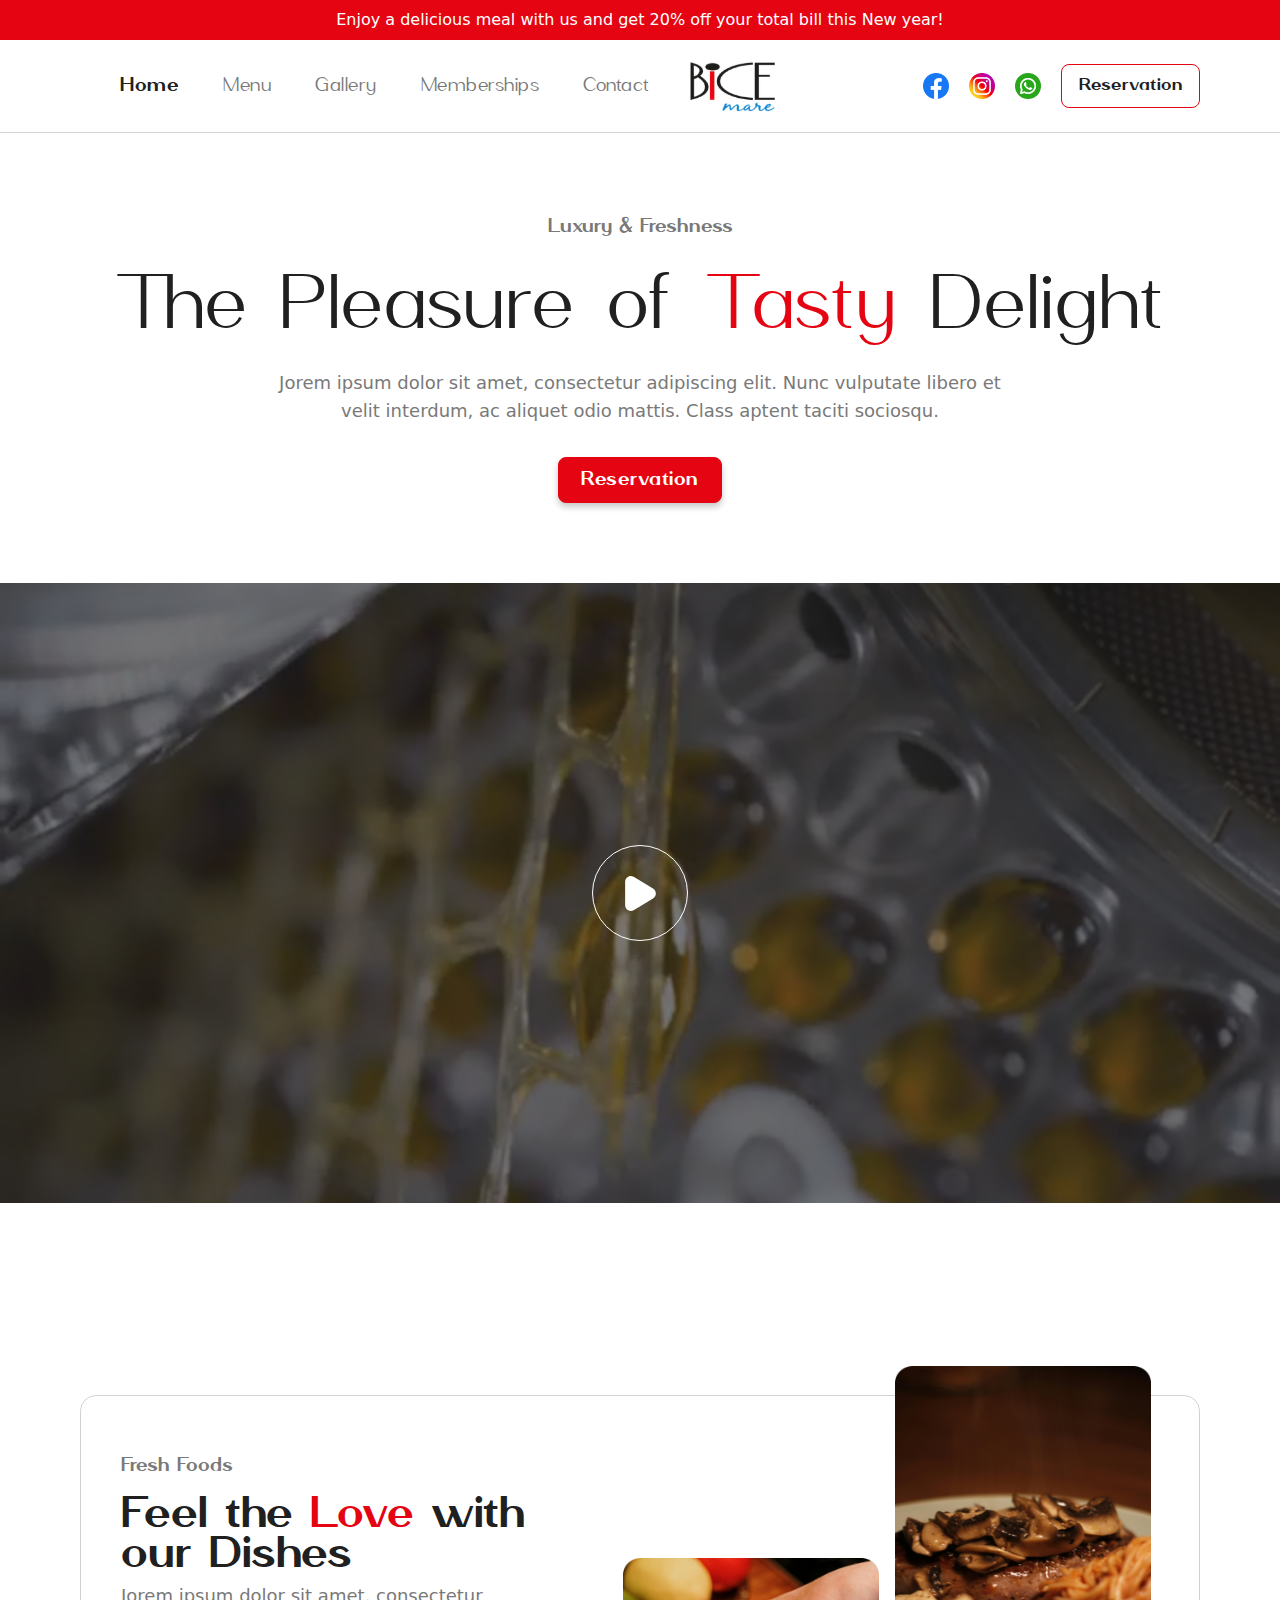
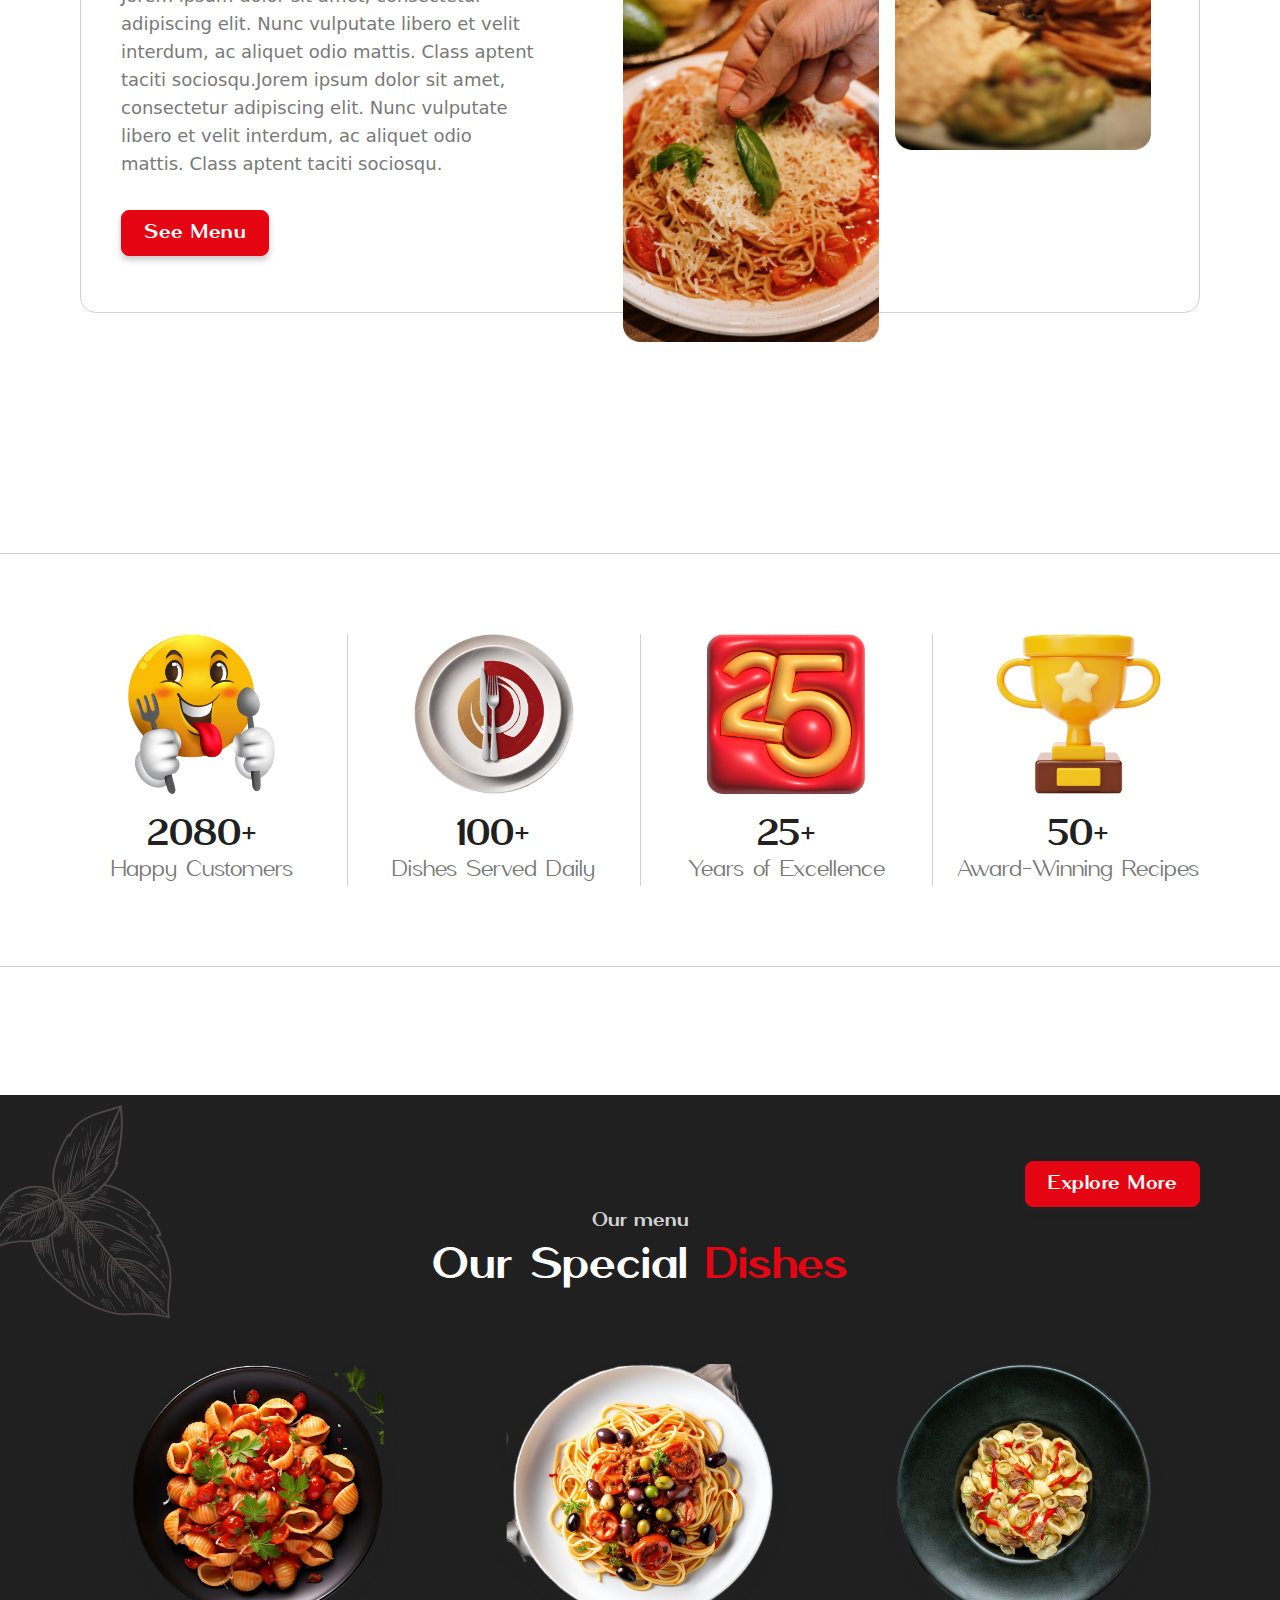
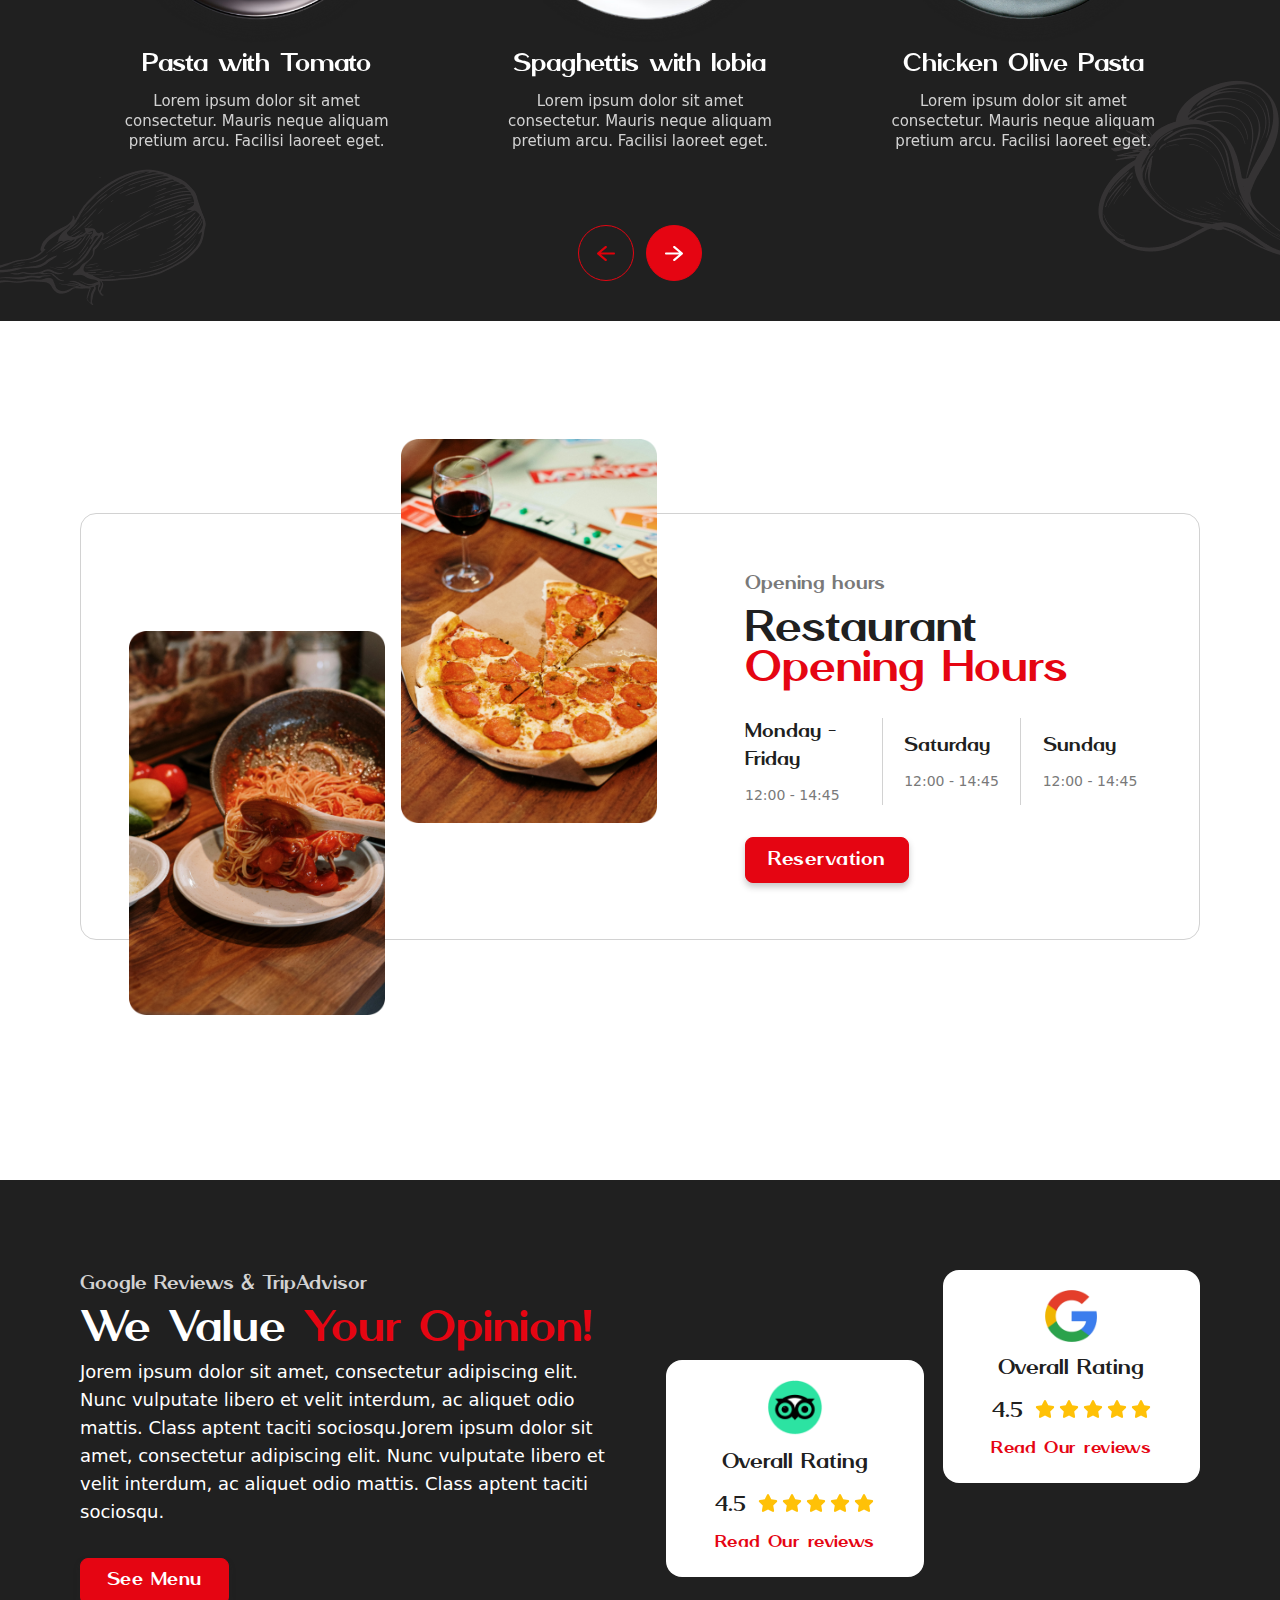
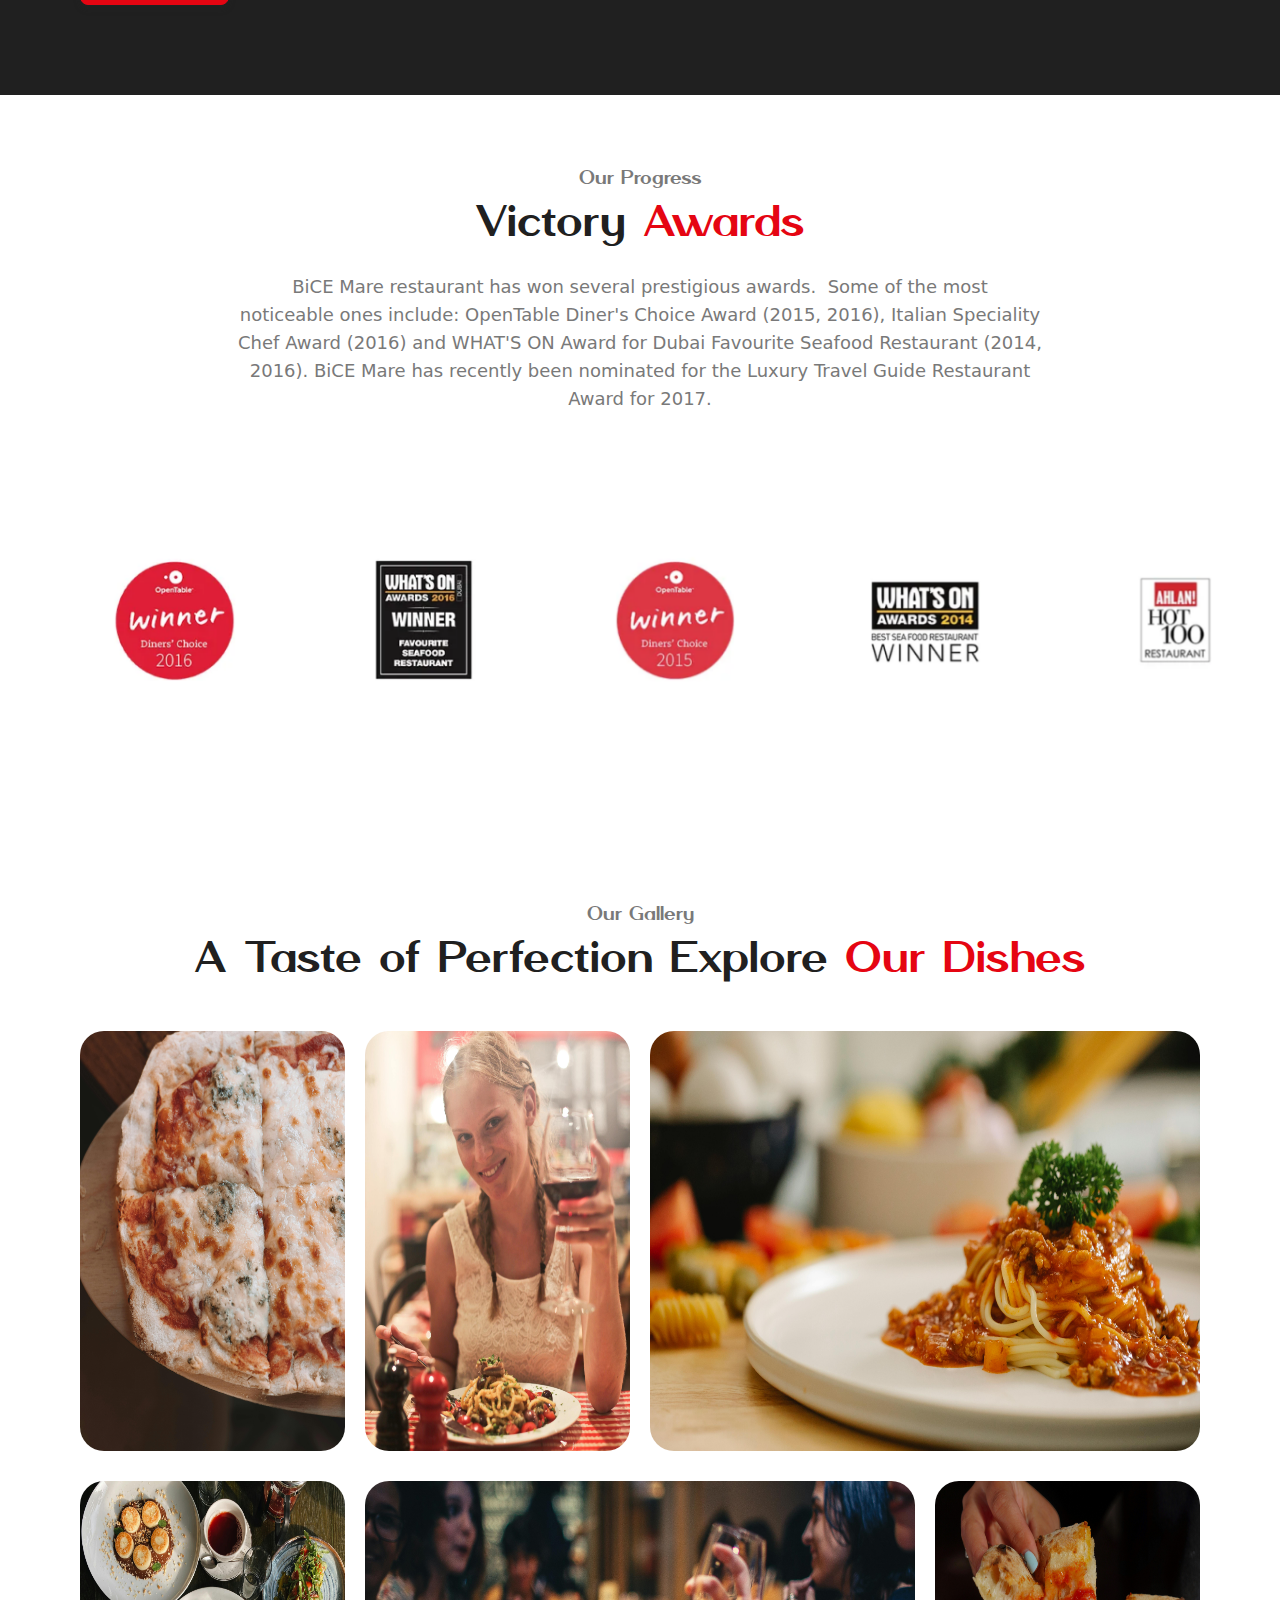
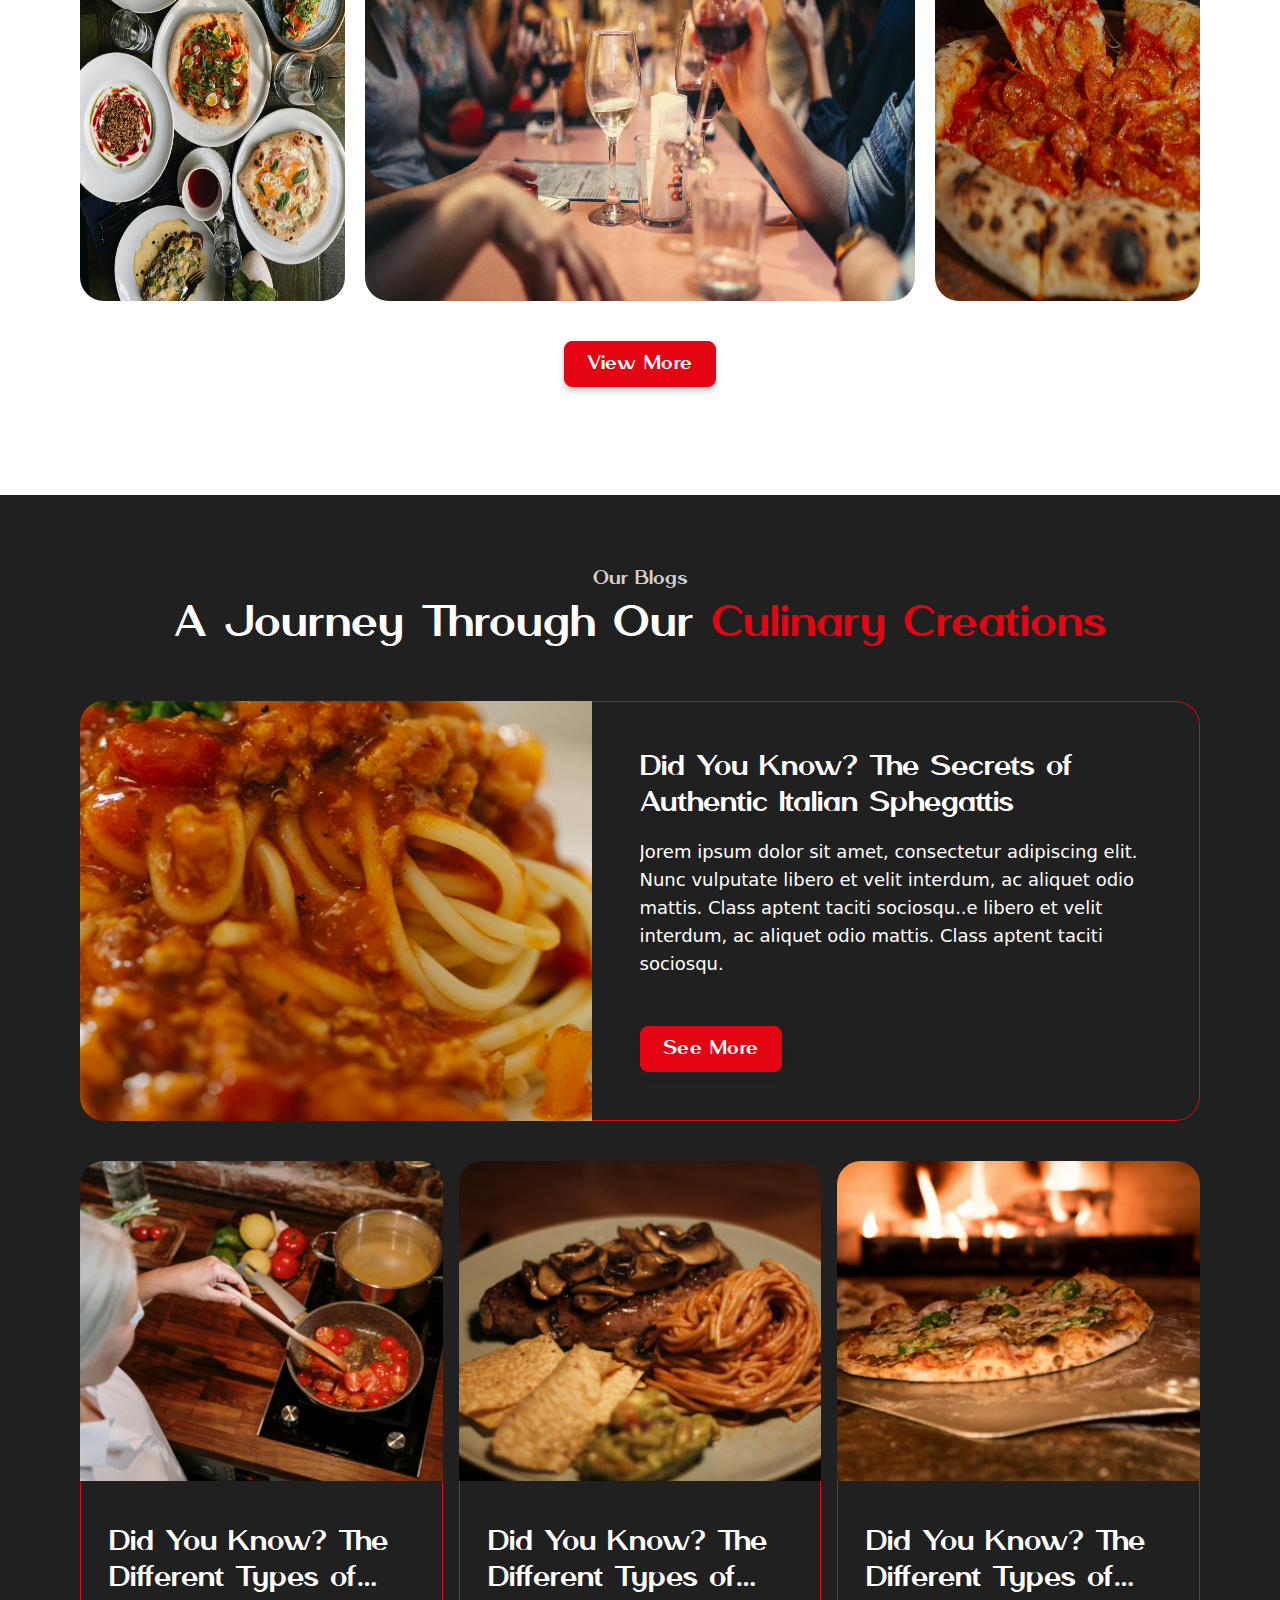
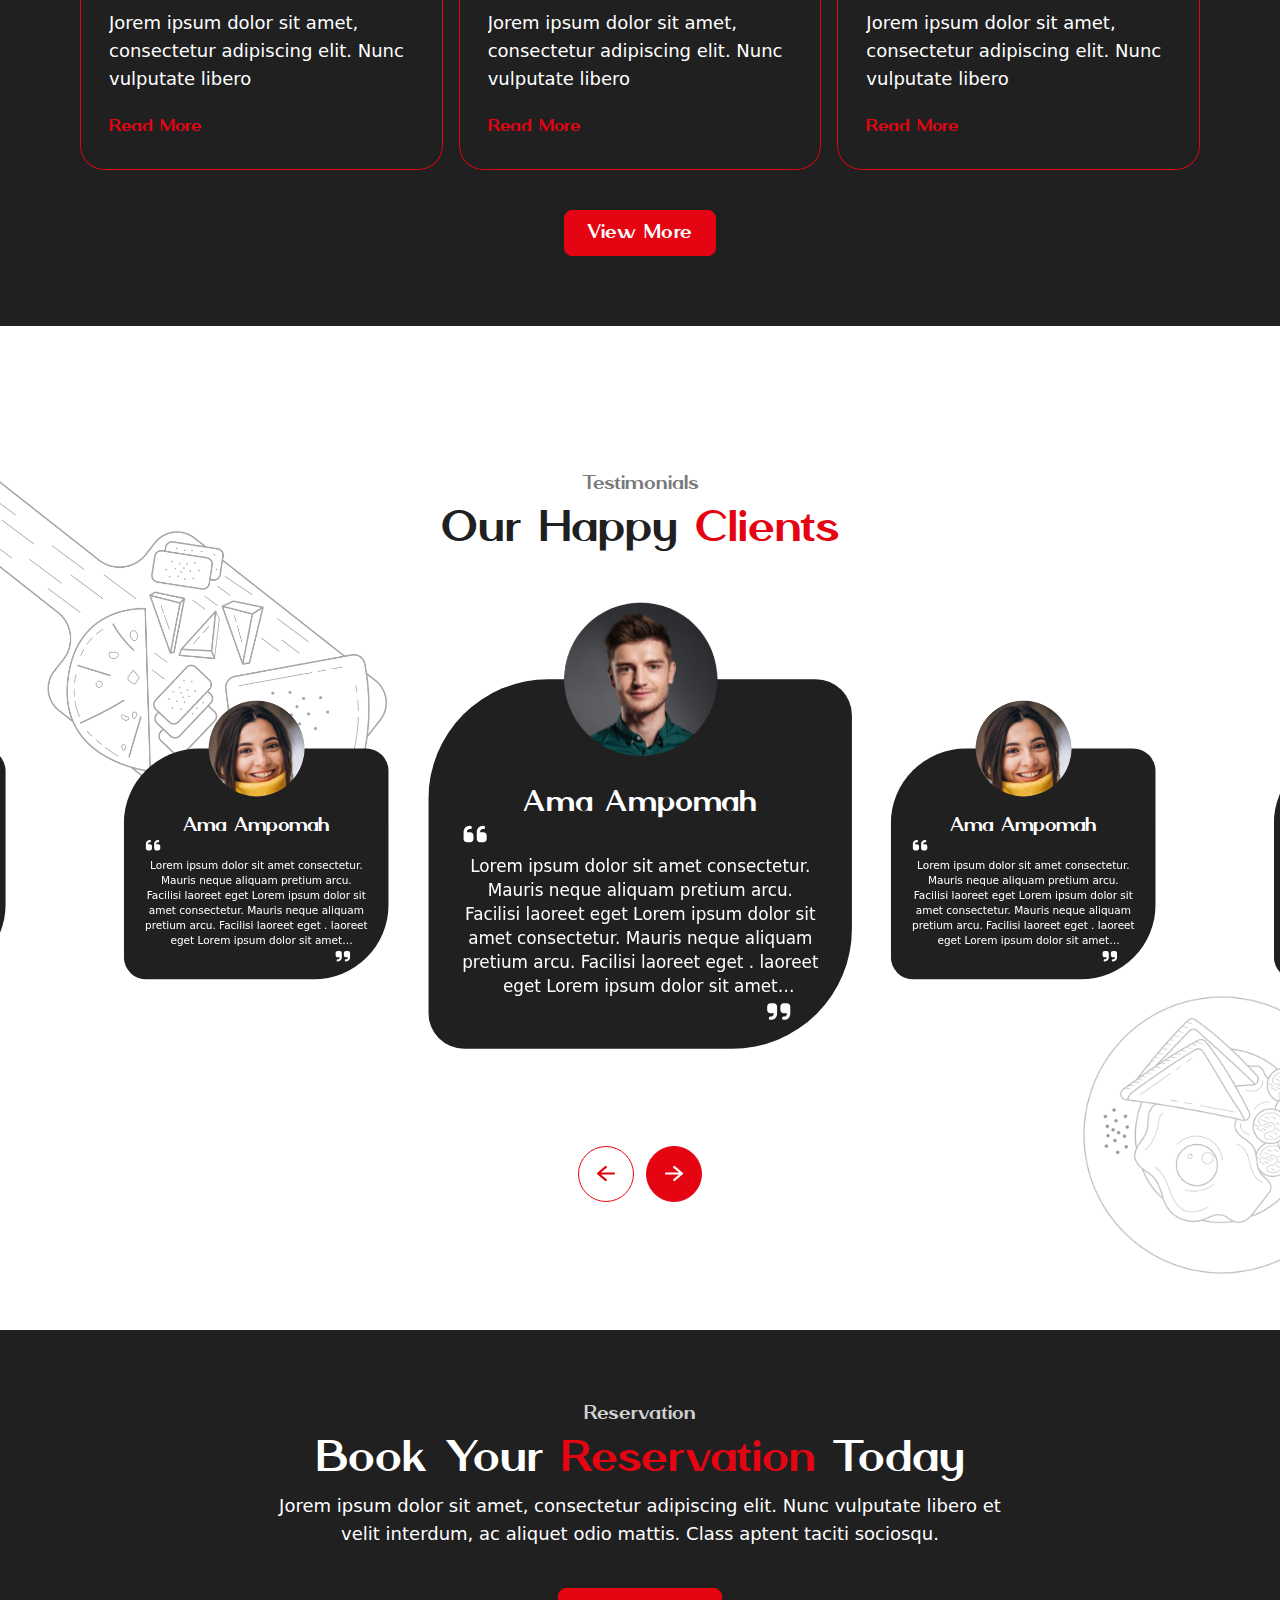
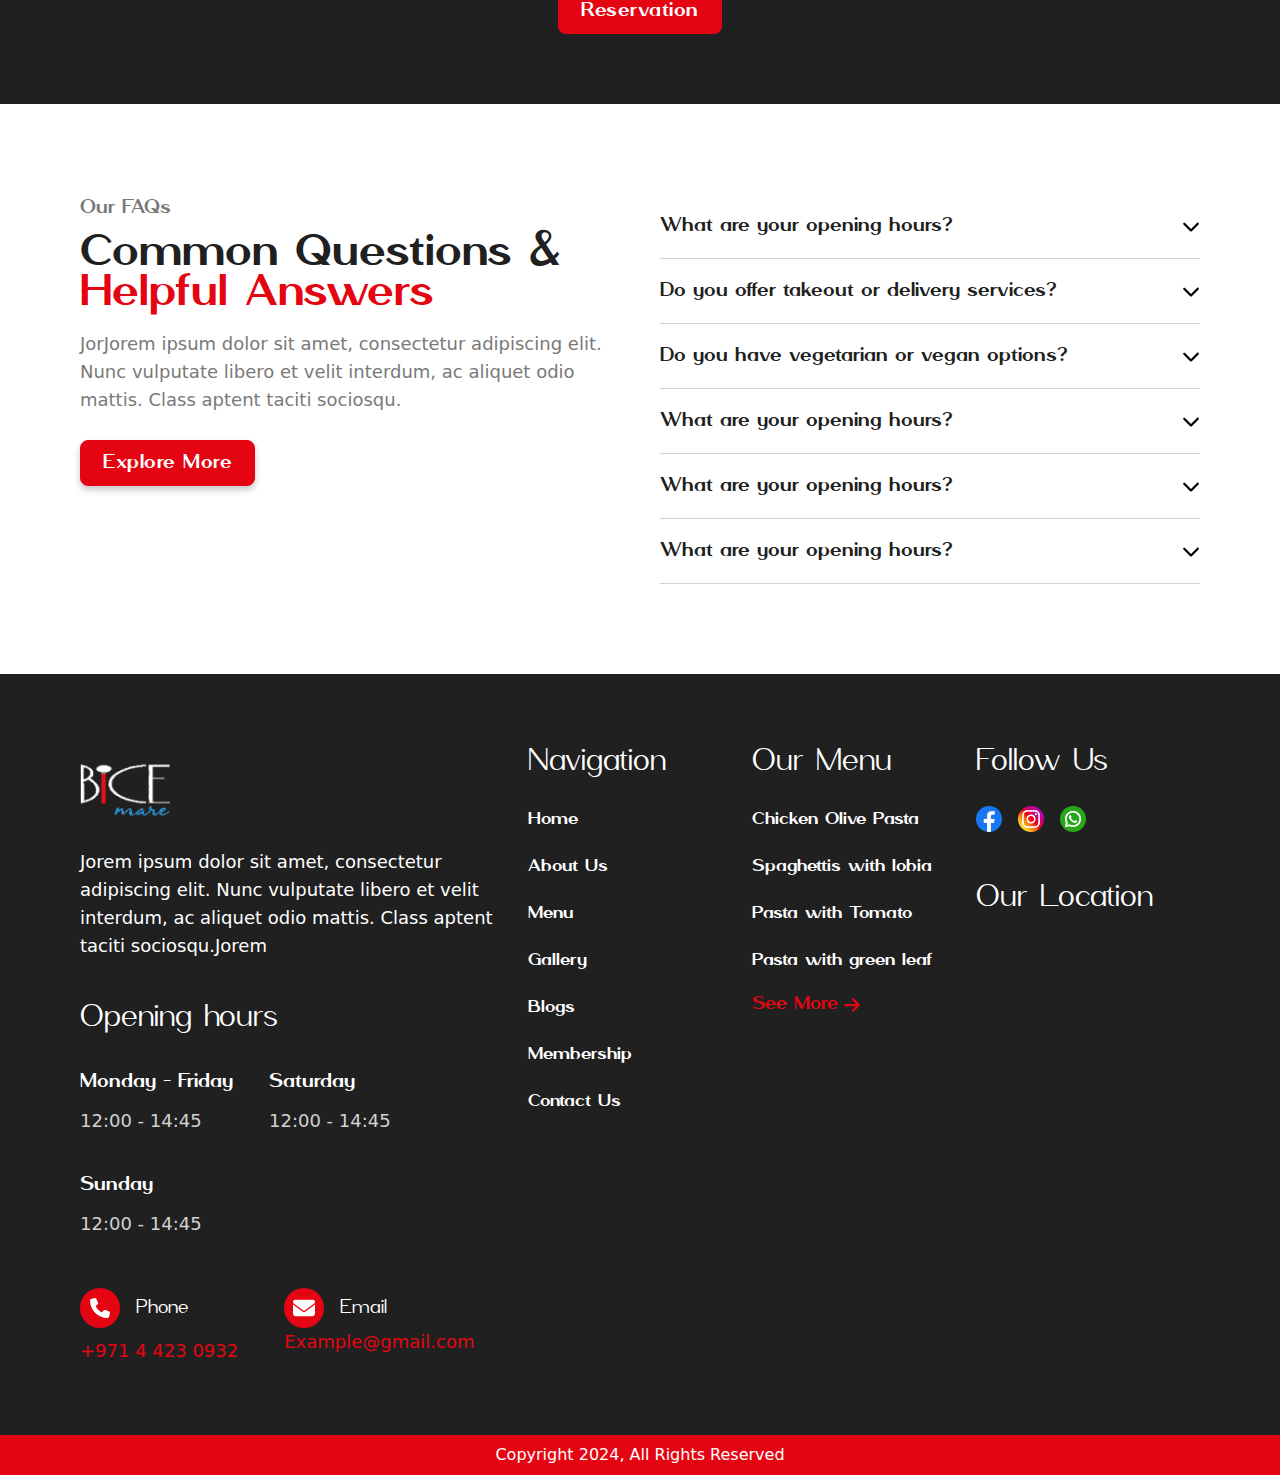
==== commit d2f01bdb: "fix image path issue .." ====
--- a/index.html
+++ b/index.html
@@ -293,28 +293,28 @@
         <div class="swiper1 flex items-center gap-[50px] justify-center mt-16">
             <div class="swiper-wrapper flex items-start py-[70px] gap-5">
                 <div class="swiper-slide flex flex-col items-center justify-center">
-                    <img class="h-[150px]" src="../assets/images/awards-banner-1280x222-1152w 1.png" alt="">
+                    <img class="h-[150px]" src="./assets/images/awards-banner-1280x222-1152w 1.png" alt="">
                 </div>
                 <div class="swiper-slide flex flex-col items-center justify-center">
-                    <img class="h-[150px]" src="../assets/images/awards-banner-1280x222-1152w 3.png" alt="">
+                    <img class="h-[150px]" src="./assets/images/awards-banner-1280x222-1152w 3.png" alt="">
                 </div>
                 <div class="swiper-slide flex flex-col items-center justify-center">
-                    <img class="h-[150px]" src="../assets/images/awards-banner-1280x222-1152w 2.png" alt="">
+                    <img class="h-[150px]" src="./assets/images/awards-banner-1280x222-1152w 2.png" alt="">
                 </div>
                 <div class="swiper-slide flex flex-col items-center justify-center">
-                    <img class="h-[150px]" src="../assets/images/awards-banner-1280x222-1152w 4.png" alt="">
+                    <img class="h-[150px]" src="./assets/images/awards-banner-1280x222-1152w 4.png" alt="">
                 </div>
                 <div class="swiper-slide flex flex-col items-center justify-center">
-                    <img class="h-[150px]" src="../assets/images/awards-banner-1280x222-1152w 5.png" alt="">
+                    <img class="h-[150px]" src="./assets/images/awards-banner-1280x222-1152w 5.png" alt="">
                 </div>
                 <div class="swiper-slide flex flex-col items-center justify-center">
-                    <img class="h-[150px]" src="../assets/images/awards-banner-1280x222-1152w 7.png" alt="">
+                    <img class="h-[150px]" src="./assets/images/awards-banner-1280x222-1152w 7.png" alt="">
                 </div>
                 <div class="swiper-slide flex flex-col items-center justify-center">
                     <img class="h-[150px]" src="../assets/images/award.png" alt="">
                 </div>
                 <div class="swiper-slide flex flex-col items-center justify-center">
-                    <img class="h-[150px]" src="../assets/images/awards-banner-1280x222-1152w 6.png" alt="">
+                    <img class="h-[150px]" src="./assets/images/awards-banner-1280x222-1152w 6.png" alt="">
                 </div>
             </div>
         </div>
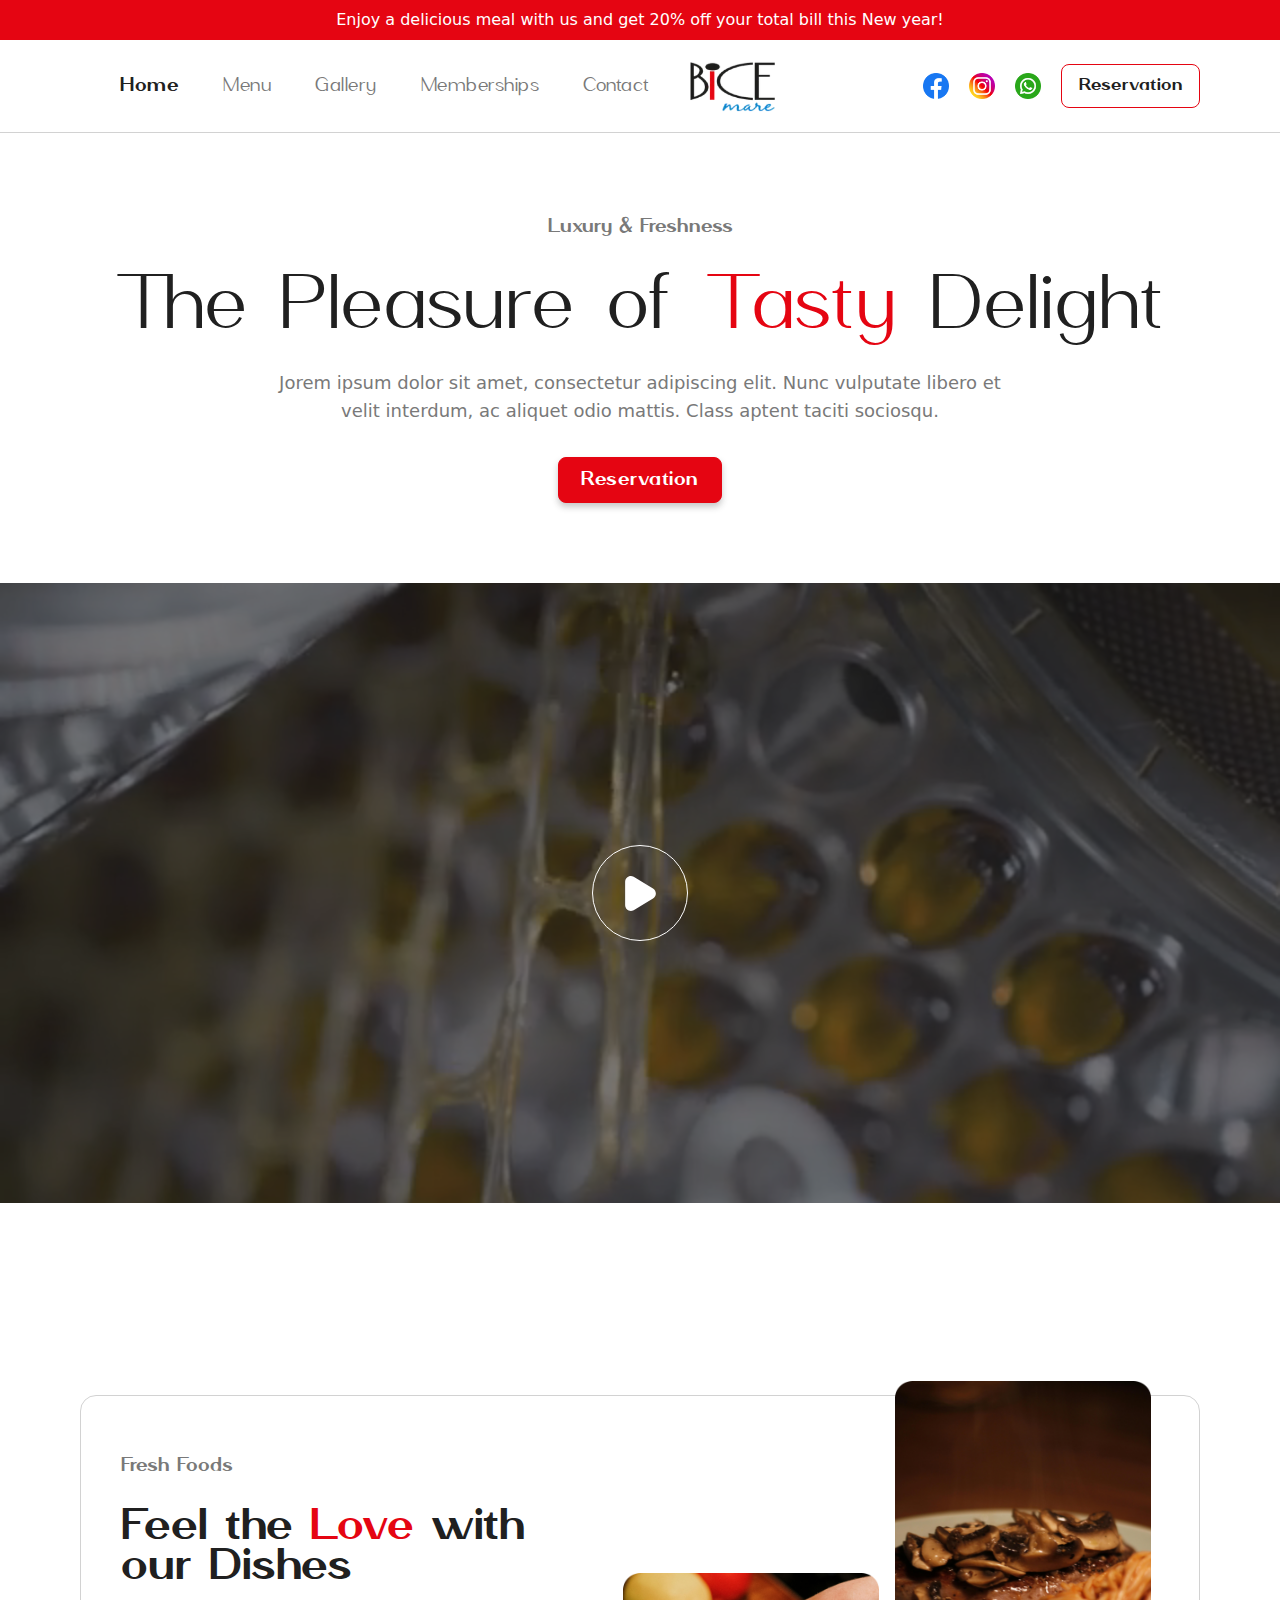
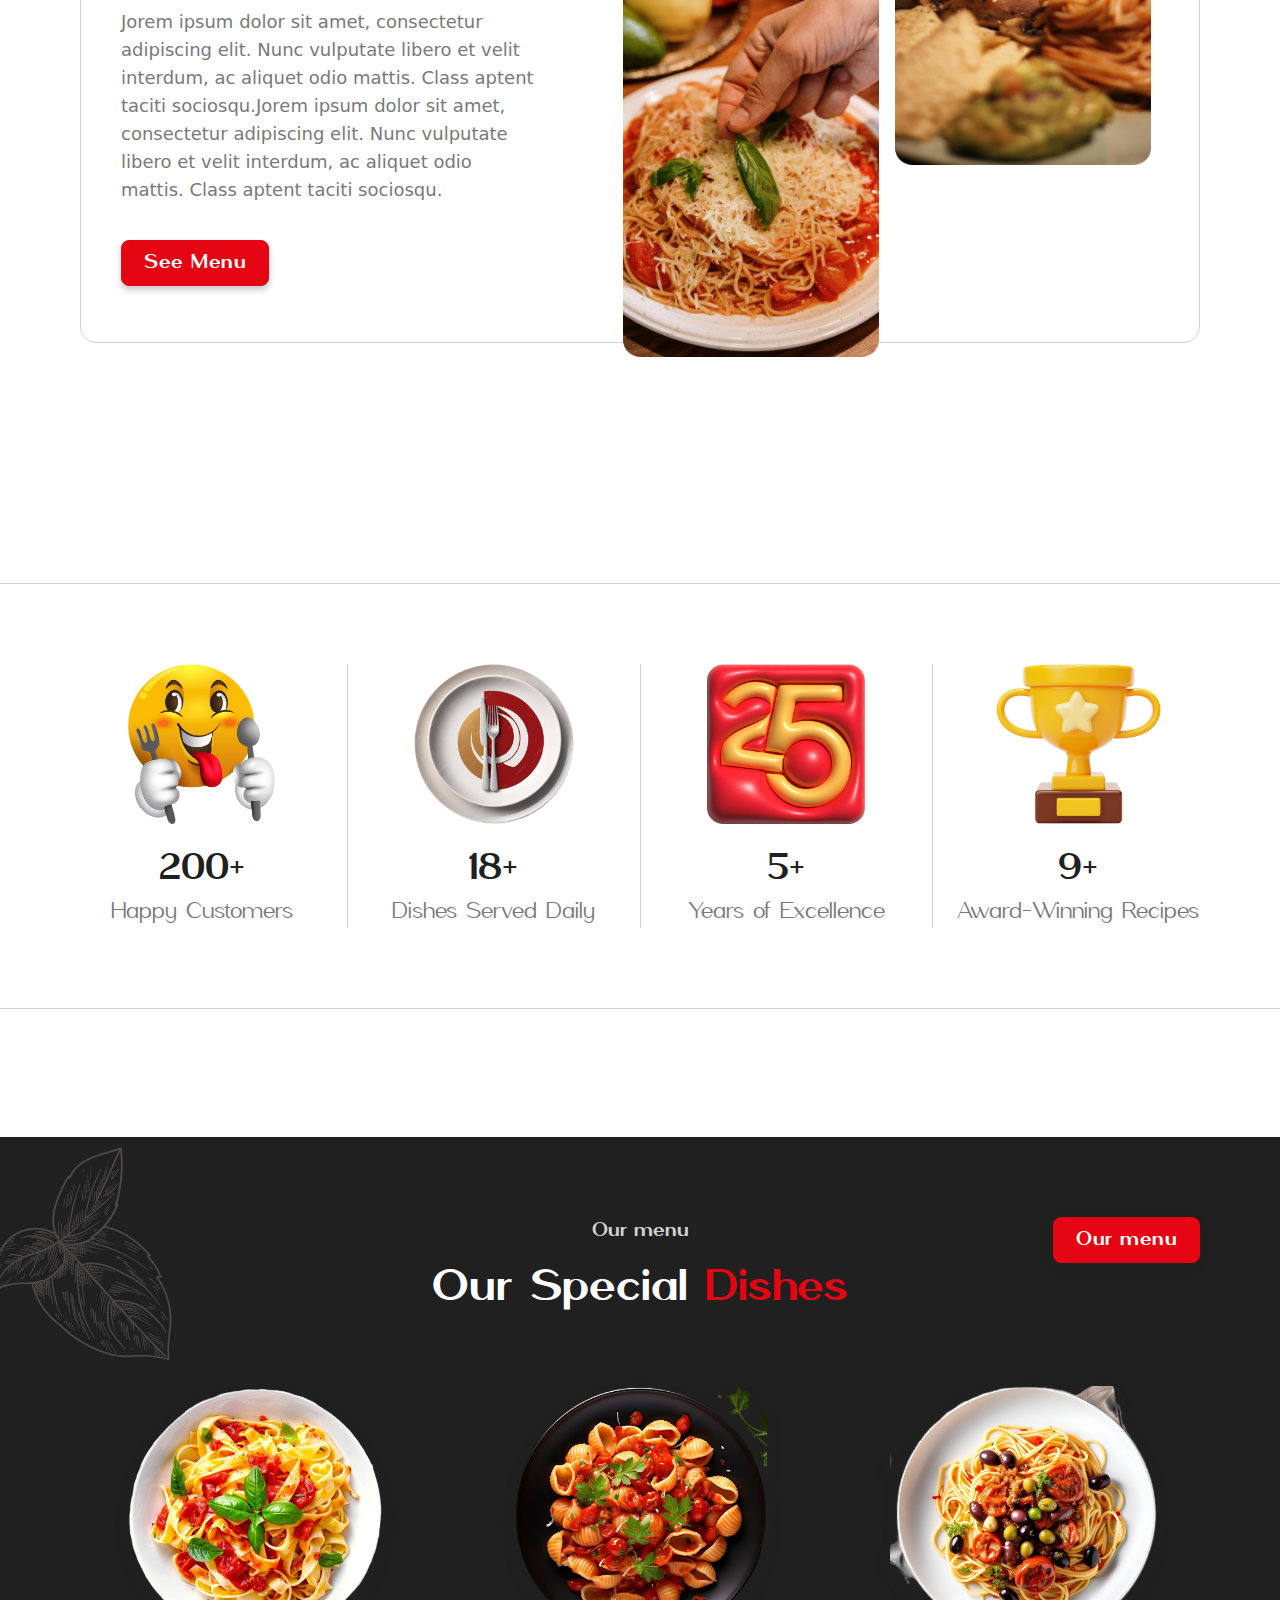
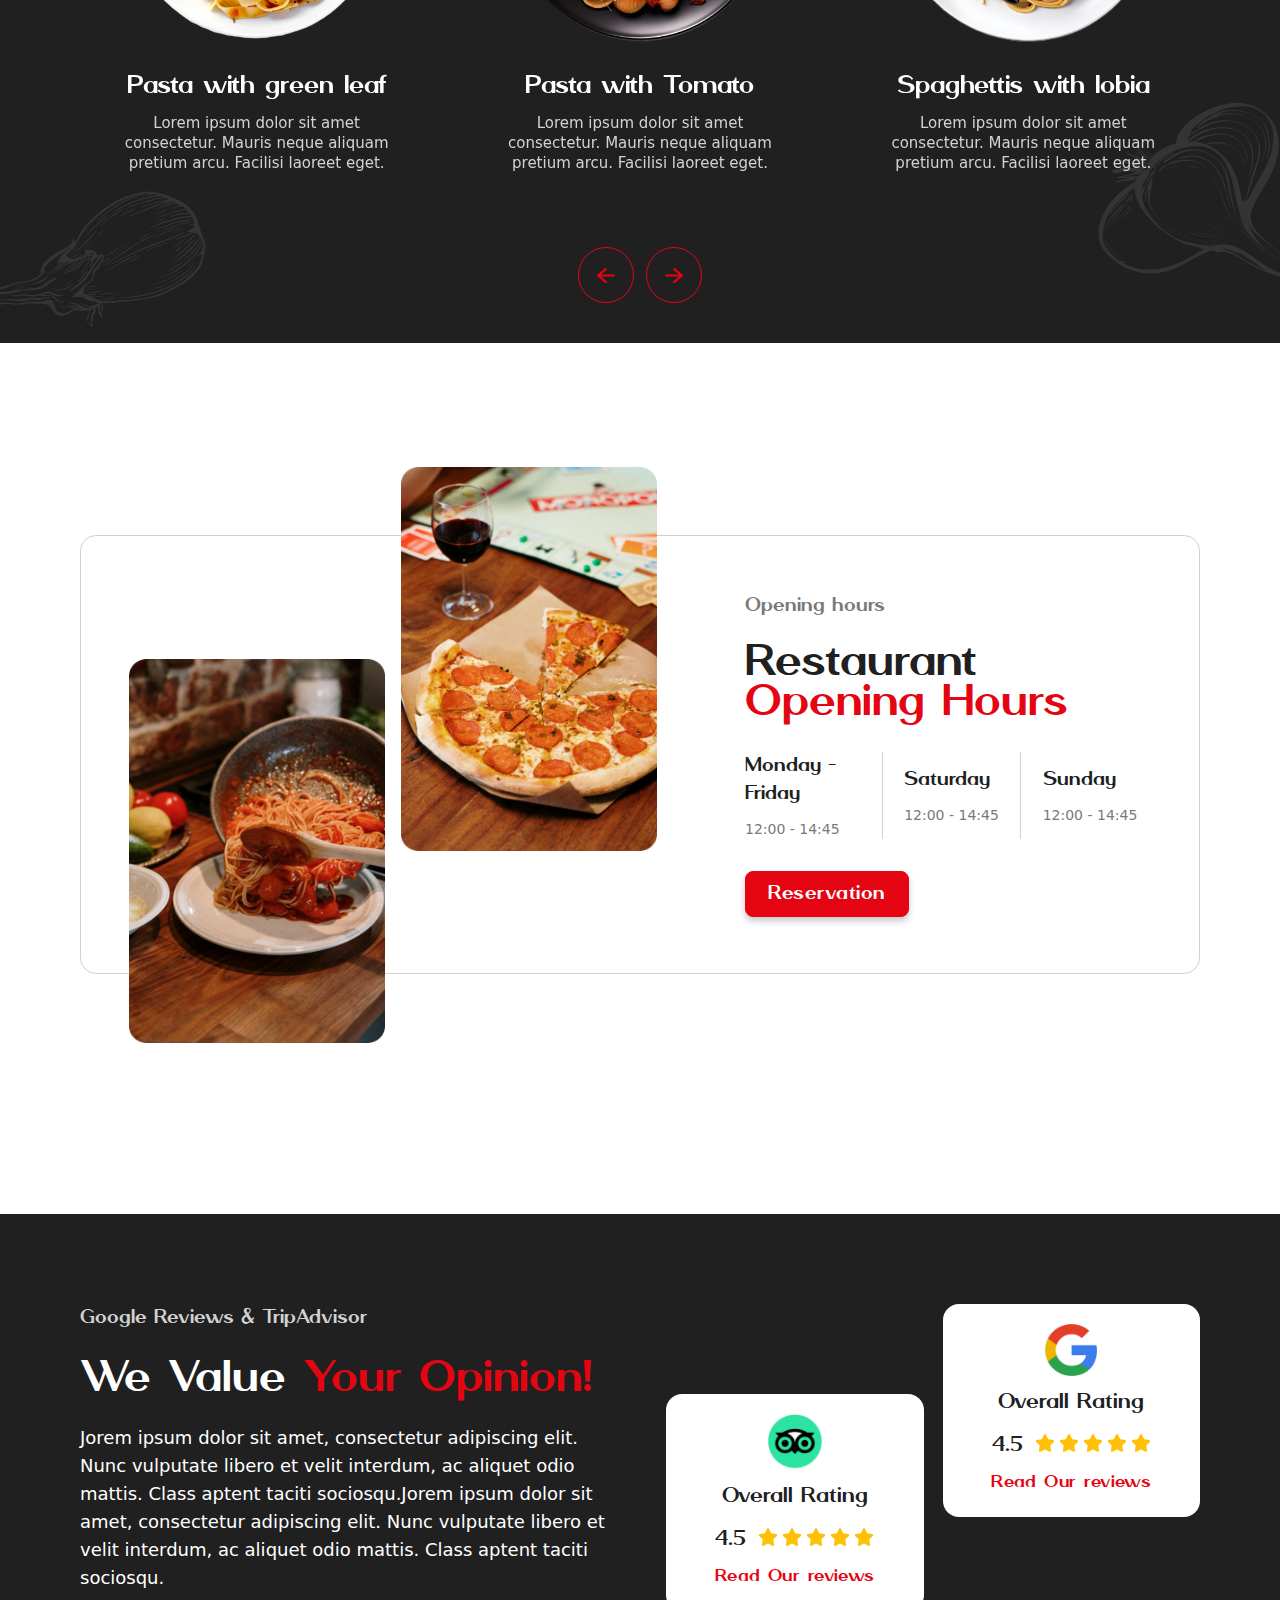
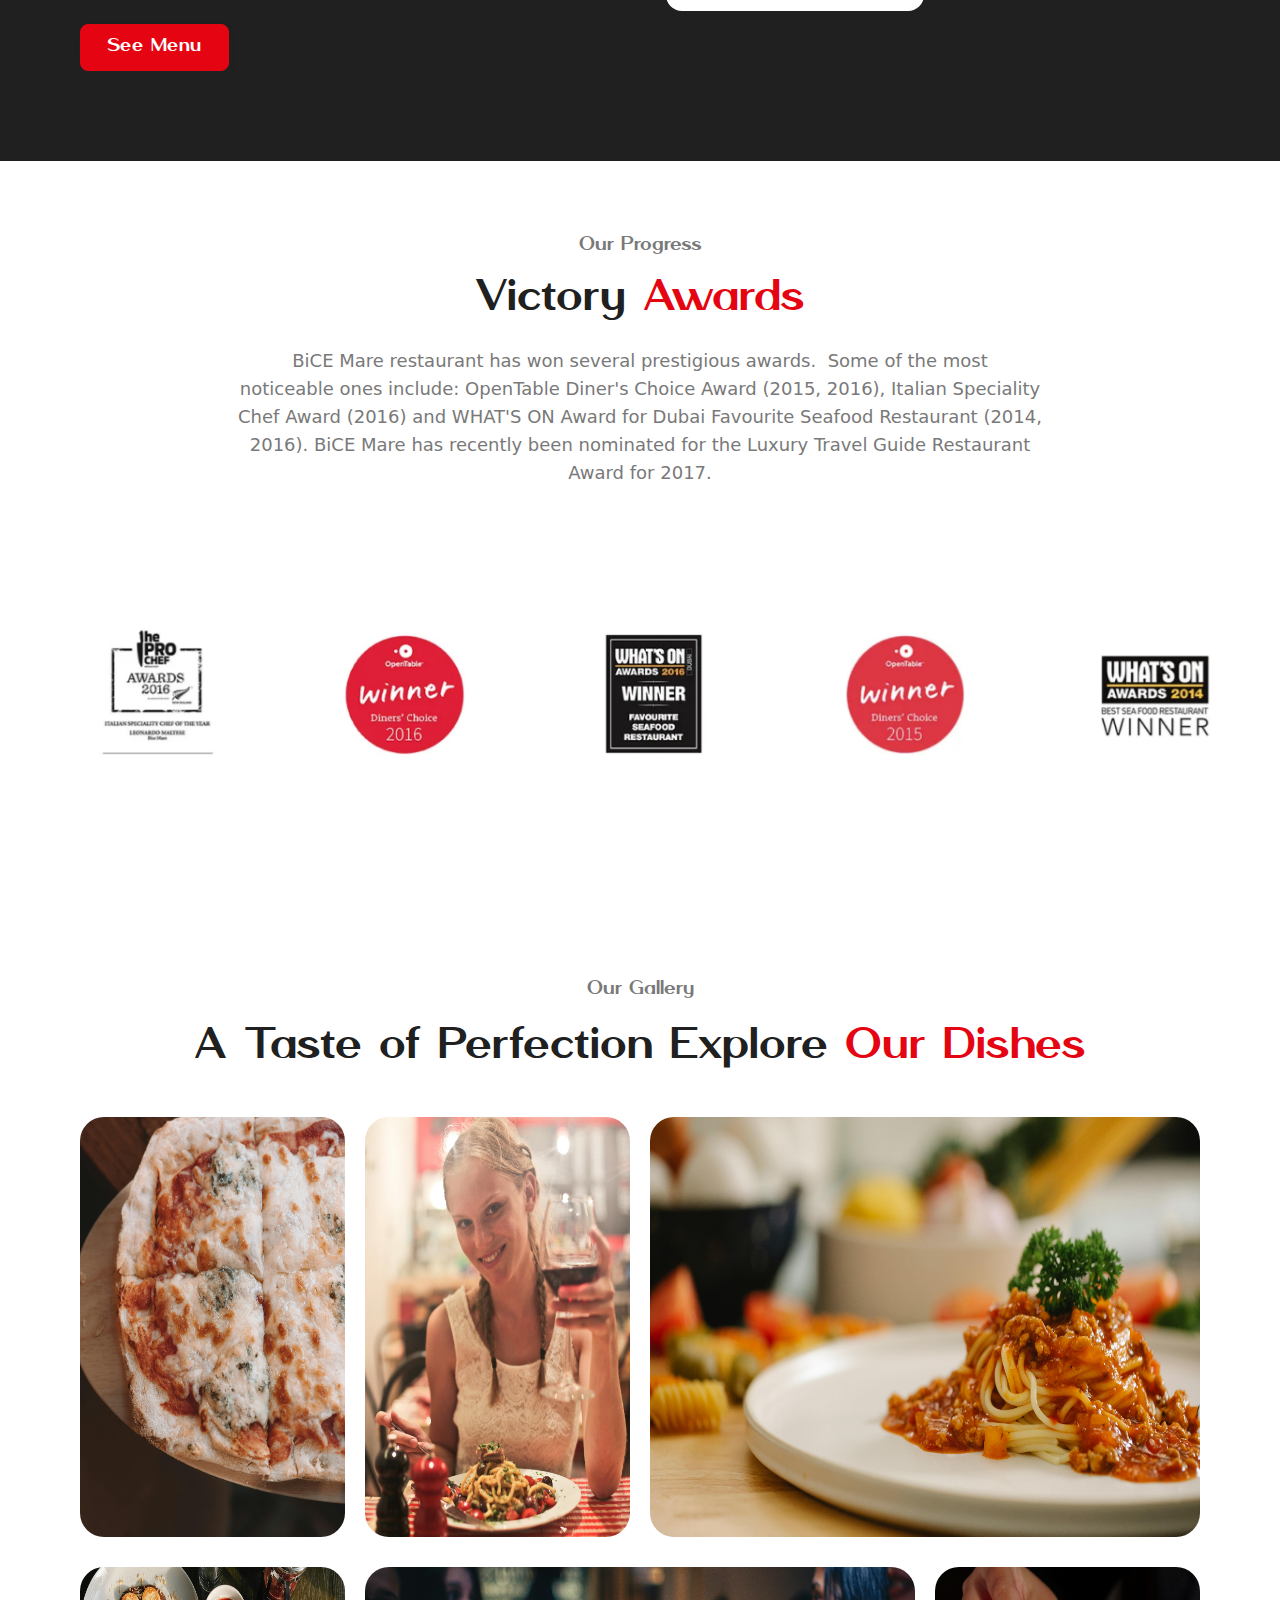
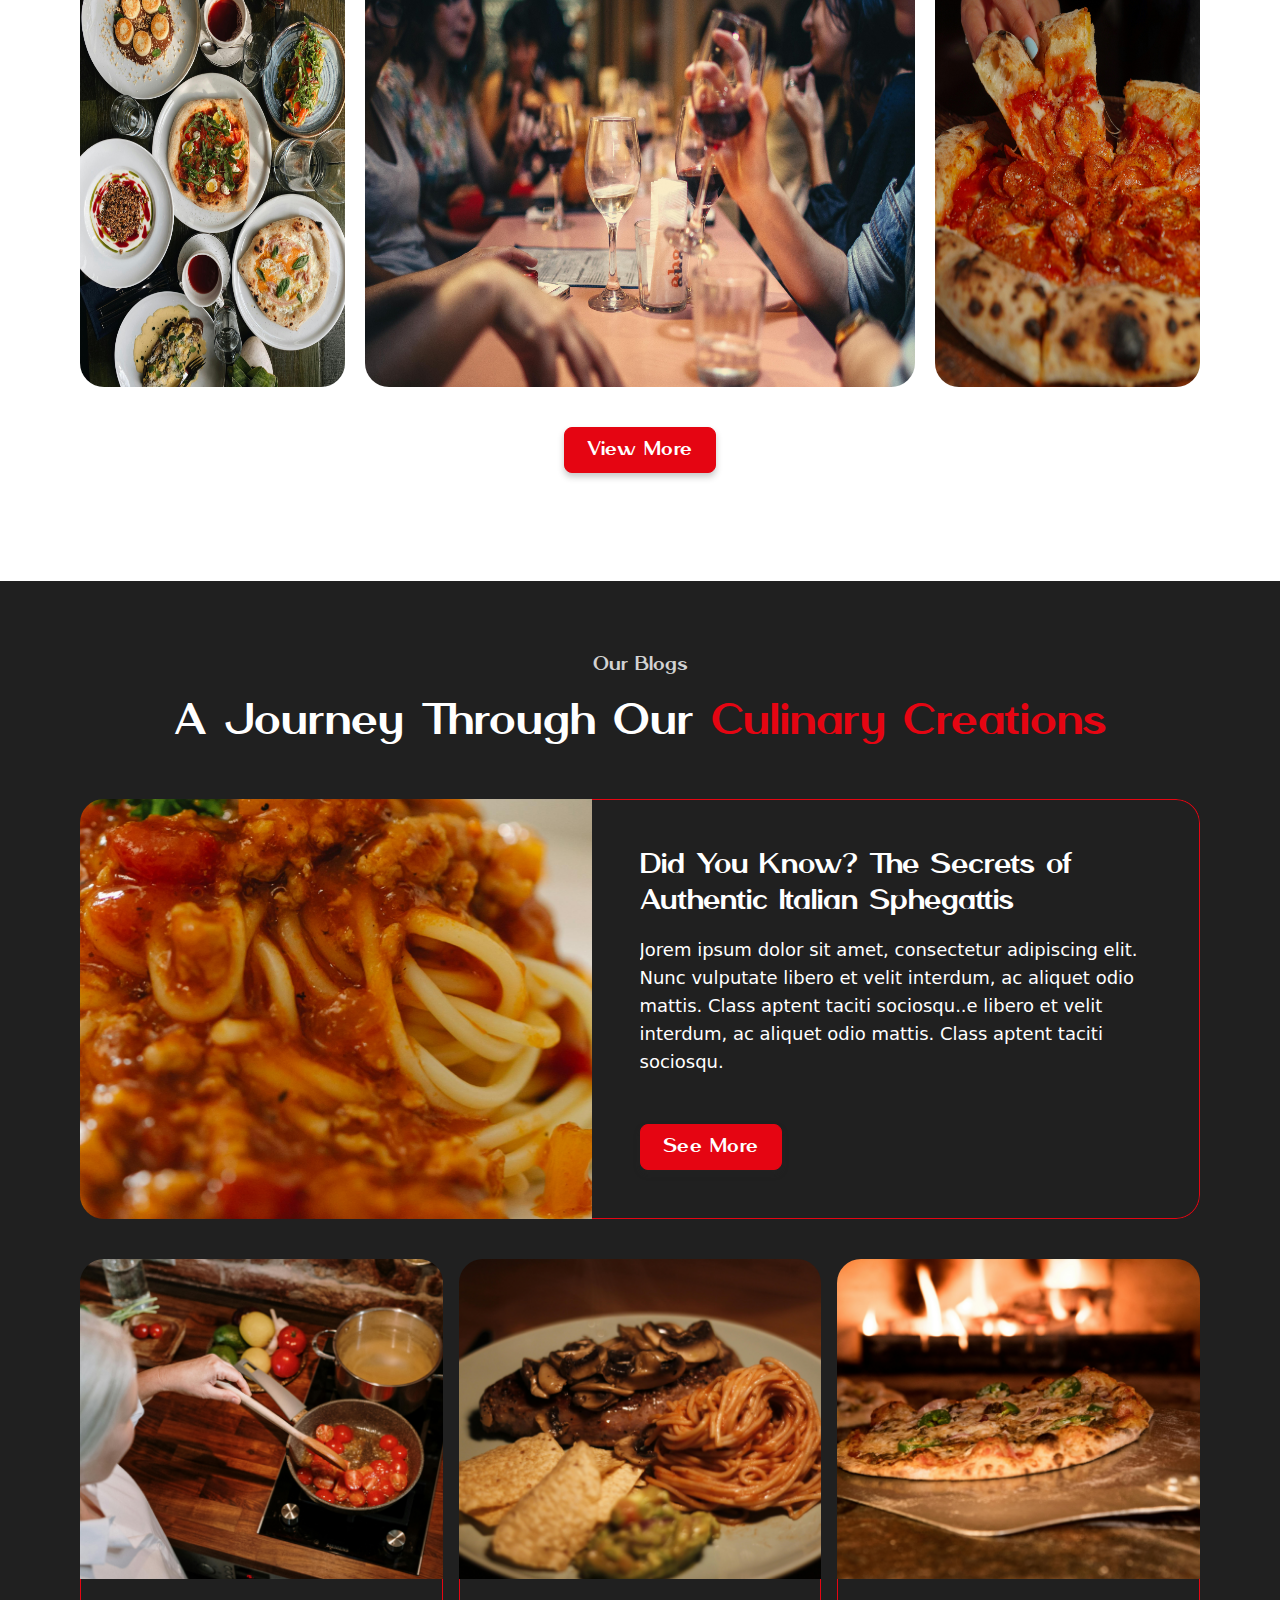
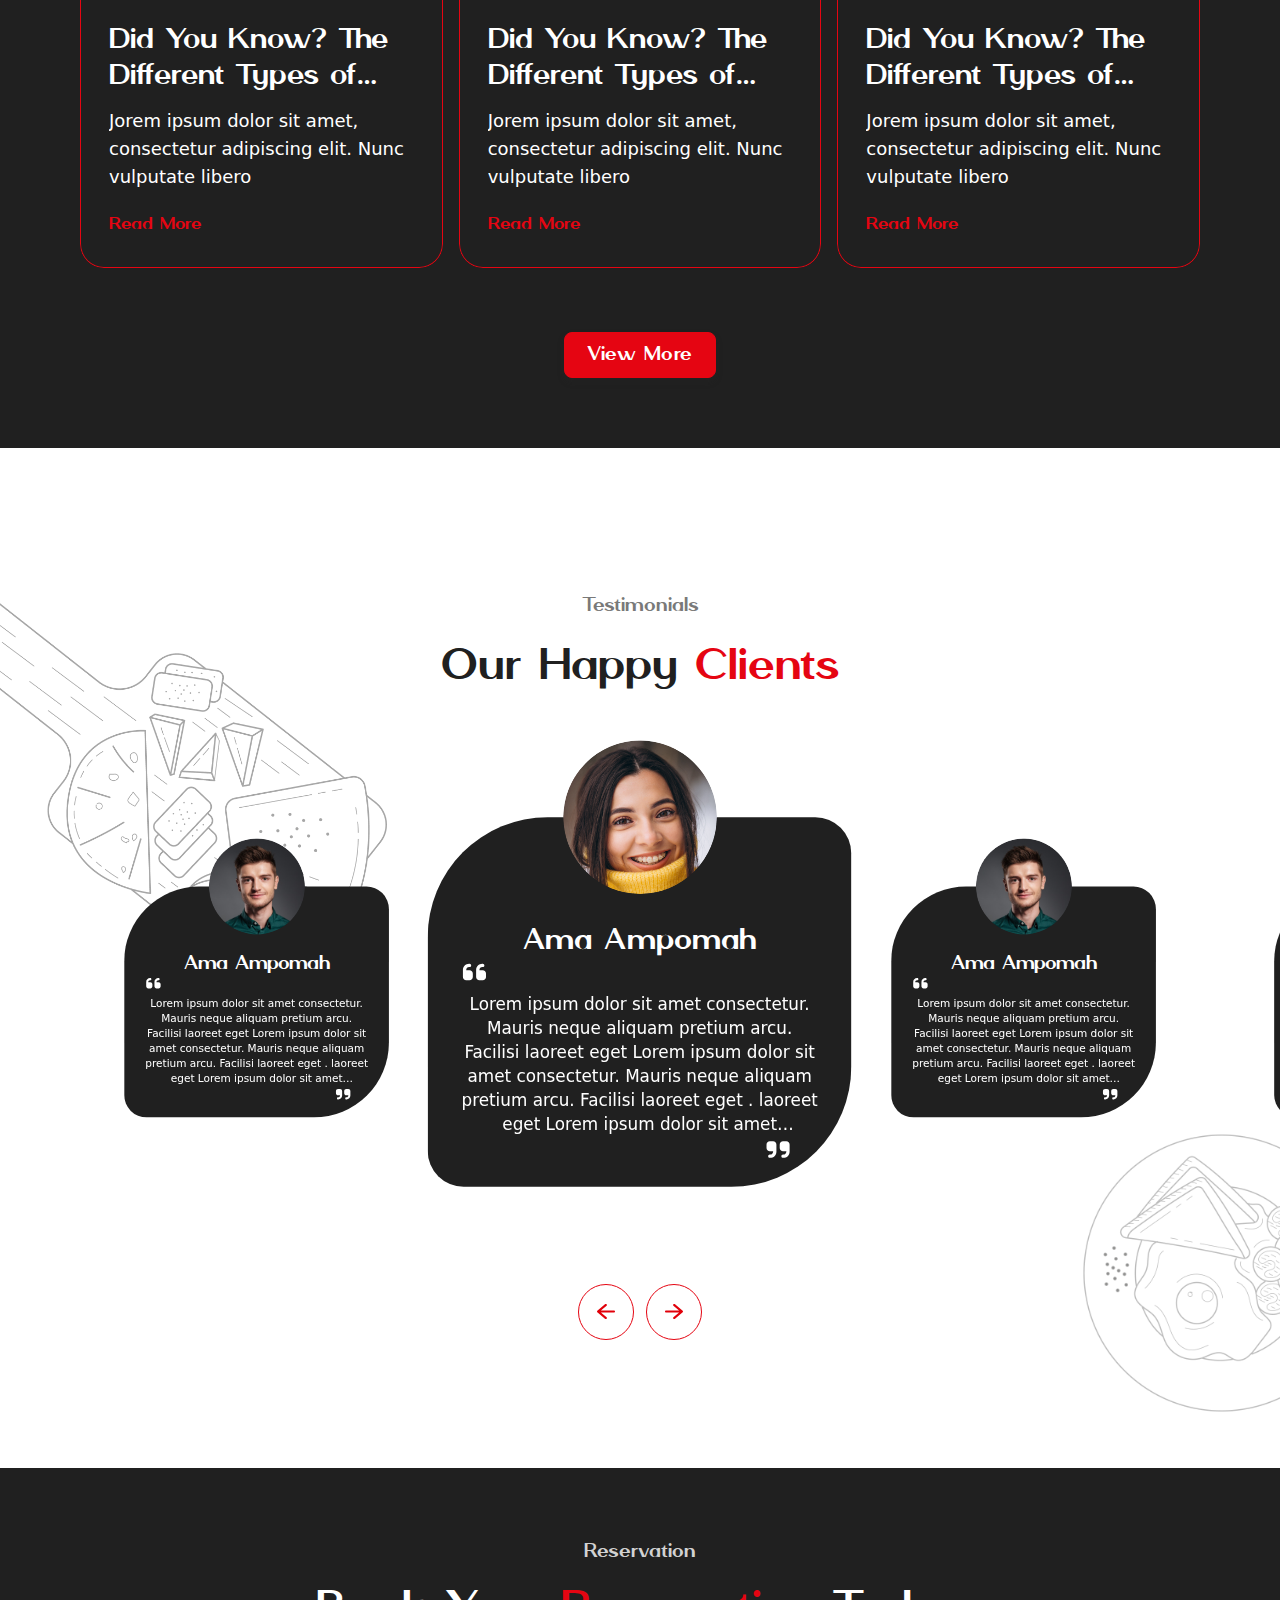
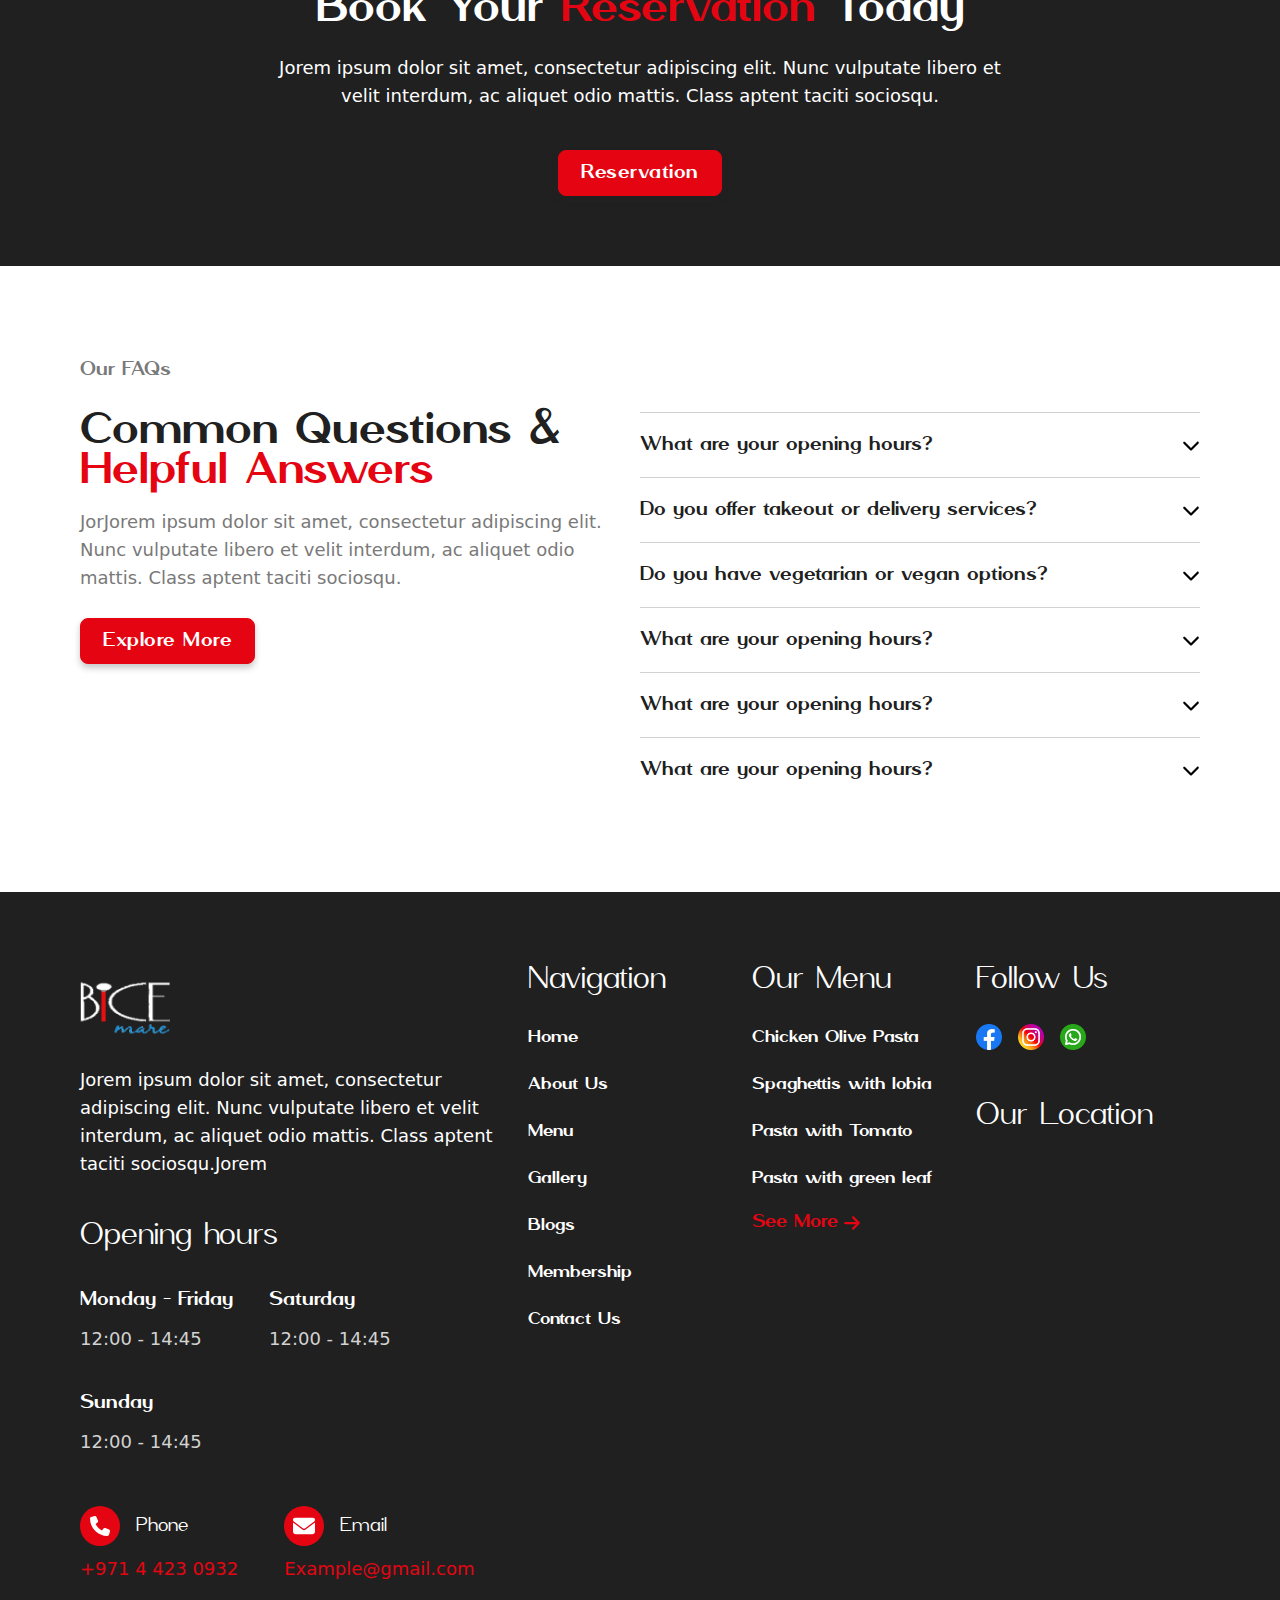
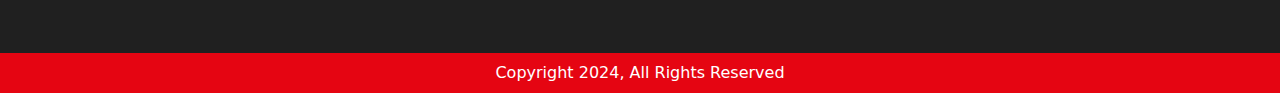
==== commit 946b24f2: "working on UI fixes .." ====
--- a/index.html
+++ b/index.html
@@ -33,7 +33,7 @@
                 <div class="flex items-center gap-20">
                     <div class="flex items-center gap-11">
                         <a href="/" class="text-xl cursor-pointer text-theme_black font-normal transition-all tracking-wide">Home</a>
-                        <a href="./src/pages/manu.html" class="text-xl cursor-pointer hover:text-theme_black font-light transition-all text-grey1 tracking-wide">Menu</a>
+                        <a href="./src/pages/main-manu.html" class="text-xl cursor-pointer hover:text-theme_black font-light transition-all text-grey1 tracking-wide">Menu</a>
                         <a href="./src/pages/gallery.html" class="text-xl cursor-pointer hover:text-theme_black font-light transition-all text-grey1 tracking-wide">Gallery</a>
                         <a href="./src/pages/membership.html" class="text-xl cursor-pointer hover:text-theme_black font-light transition-all text-grey1 tracking-wide">Memberships</a>
                         <a href="./src/pages/contact-us.html" class="text-xl cursor-pointer hover:text-theme_black font-light transition-all text-grey1 tracking-wide">Contact</a>
@@ -68,7 +68,7 @@
         <video class="h-full w-full object-cover" src="./assets/🐟 Omega 3 gelatin capsules - Fish Oil [ Production line ].mp4" autoplay muted loop></video>
         <div class="h-full w-full bg-theme_black/60 flex items-center justify-center absolute inset-0">
             <div class="absolute flex items-center justify-center">
-                <div class="rounded-full size-24 flex items-center justify-center border border-theme_white cursor-pointer" id="video_play_button">
+                <div class="rounded-full size-24 flex items-center justify-center border border-theme_white cursor-pointer" onclick="video_play_button()">
                     <svg width="35" height="35" viewBox="0 0 36 41" fill="none" xmlns="http://www.w3.org/2000/svg">
                         <path fill-rule="evenodd" clip-rule="evenodd" d="M32.6712 26.4786C37.1096 23.8211 37.1096 17.1801 32.6712 14.5198L9.99915 0.936635C5.55804 -1.72364 0 1.59963 0 6.91743V34.0838C0 39.4016 5.55804 42.7248 9.99915 40.0618L32.6712 26.4786Z" fill="white"/>
                     </svg>                
@@ -80,18 +80,18 @@
         <div class="max-w-[1700px] w-full mx-auto border border-grey2 rounded-2xl flex flex-col xl:flex-row gap-4 sm:gap-28 xl:gap-0">
             <div class="flex-1 p-5 sm:p-8 md:px-10 xl:py-14">
                 <p class=" text-grey1 text-lg sm:text-xl font-normal">Fresh Foods</p>
-                <h2 class=" font-normal text-3xl sm:text-4xl md:text-[46px] mt-4 text-theme_black ">Feel the <span class="text-primary">Love</span> with our Dishes</h2>
-                <p class="text-grey1 text-md sm:text-lg font-sans font-light mt-[6px]">Jorem ipsum dolor sit amet, consectetur adipiscing elit. Nunc vulputate libero et velit interdum, ac aliquet odio mattis. Class aptent taciti sociosqu.Jorem ipsum dolor sit amet, consectetur adipiscing elit. Nunc vulputate libero et velit interdum, ac aliquet odio mattis. Class aptent taciti sociosqu.</p>
-                <button class="custom_shadow border tracking-wide border-primary flex items-center justify-center rounded-lg px-[22px] text-xl py-[8px] cursor-pointer bg-primary text-theme_white mt-8 font-normal">
+                <h2 class=" font-normal text-3xl sm:text-4xl md:text-[46px] mt-7 text-theme_black ">Feel the <span class="text-primary">Love</span> with our Dishes</h2>
+                <p class="text-grey1 text-md sm:text-lg font-sans font-light mt-5">Jorem ipsum dolor sit amet, consectetur adipiscing elit. Nunc vulputate libero et velit interdum, ac aliquet odio mattis. Class aptent taciti sociosqu.Jorem ipsum dolor sit amet, consectetur adipiscing elit. Nunc vulputate libero et velit interdum, ac aliquet odio mattis. Class aptent taciti sociosqu.</p>
+                <button class="custom_shadow border tracking-wide border-primary flex items-center justify-center rounded-lg px-[22px] text-xl py-[8px] cursor-pointer bg-primary text-theme_white mt-9 font-normal">
                     See Menu
                 </button>
             </div>
-            <div class=" flex items-center justify-center xl:justify-end gap-4 p-5 sm:px-8 md:px-12 flex-wrap sm:flex-nowrap">
+            <div class="flex items-center justify-center xl:justify-end gap-4 p-5 sm:px-8 md:px-12 flex-wrap sm:flex-nowrap">
                 <div class="h-96 w-64 rounded-lg overflow-hidden sm:translate-y-24">
-                    <img class="h-full w-full" src="./assets/images/freshFood2.png" alt="">
+                    <img class="h-full w-full" src="./assets/images/freshFood2.png" alt="Image 1">
                 </div>
                 <div class="h-96 w-64 rounded-lg overflow-hidden sm:-translate-y-24">
-                    <img class="h-full w-full" src="./assets/images/freshFood1.png" alt="">
+                    <img class="h-full w-full" src="./assets/images/freshFood1.png" alt="Image 2">
                 </div>
             </div>
         </div>
@@ -101,36 +101,36 @@
             <div class="flex gap-10 sm:gap-6 flex-1 w-full sm:flex-row flex-col">
                 <div class="flex items-center justify-center flex-col flex-1 w-full">
                     <img src="./assets/images/detail1.png" class="h-40" alt="">
-                    <h3 class="text-theme_black font-normal text-3xl sm:text-[38px] mt-6 flex items-center justify-center">
-                        <span class="value" akhi="4000">0</span>+
+                    <h3 class="text-theme_black font-normal text-3xl sm:text-[38px] mt-7 flex items-center justify-center">
+                        <span class="value" increaseValue="4000">0</span>+
                     </h3>
-                    <p class="text-grey1 text-lg sm:text-2xl font-light text-center">Happy Customers</p>
+                    <p class="text-grey1 text-lg sm:text-2xl mt-2 font-light text-center">Happy Customers</p>
                 </div>
                 <div class="w-[1px] bg-grey2 h-auto hidden sm:block"></div>
                 <div class="flex items-center justify-center flex-col flex-1 w-full">
                     <img src="./assets/images/detail2.png" class="h-40" alt="">
-                    <h3 class="text-theme_black font-normal text-3xl sm:text-[38px] mt-6 flex items-center justify-center">
-                        <span class="value" akhi="100">0</span>+
+                    <h3 class="text-theme_black font-normal text-3xl sm:text-[38px] mt-7 flex items-center justify-center">
+                        <span class="value" increaseValue="100">0</span>+
                     </h3>
-                    <p class="text-grey1 text-lg sm:text-2xl font-light text-center">Dishes Served Daily</p>
+                    <p class="text-grey1 text-lg sm:text-2xl mt-2 font-light text-center">Dishes Served Daily</p>
                 </div>
             </div>
             <div class="w-[1px] bg-grey2 h-auto hidden lg:block"></div>
             <div class="flex gap-10 sm:gap-6 flex-1 w-full sm:flex-row flex-col">
                 <div class="flex items-center justify-center flex-col flex-1 w-full">
                     <img src="./assets/images/detail3.png" class="h-40" alt="">
-                    <h3 class="text-theme_black font-normal text-3xl sm:text-[38px] mt-6 flex items-center justify-center">
-                        <span class="value" akhi="25">0</span>+
+                    <h3 class="text-theme_black font-normal text-3xl sm:text-[38px] mt-7 flex items-center justify-center">
+                        <span class="value" increaseValue="25">0</span>+
                     </h3>
-                    <p class="text-grey1 text-lg sm:text-2xl font-light text-center">Years of Excellence</p>
+                    <p class="text-grey1 text-lg sm:text-2xl mt-2 font-light text-center">Years of Excellence</p>
                 </div>
                 <div class="w-[1px] bg-grey2 h-auto hidden sm:block"></div>
                 <div class="flex items-center justify-center flex-col flex-1 w-full">
                     <img src="./assets/images/detail4.png" class="h-40" alt="">
-                    <h3 class="text-theme_black font-normal text-3xl sm:text-[38px] mt-6 flex items-center justify-center">
-                        <span class="value" akhi="50">0</span>+
+                    <h3 class="text-theme_black font-normal text-3xl sm:text-[38px] mt-7 flex items-center justify-center">
+                        <span class="value" increaseValue="50">0</span>+
                     </h3>
-                    <p class="text-grey1 text-lg sm:text-2xl font-light text-center">Award-Winning Recipes</p>
+                    <p class="text-grey1 text-lg sm:text-2xl mt-2 font-light text-center">Award-Winning Recipes</p>
                 </div>
             </div>
         </div>        
@@ -139,14 +139,14 @@
         <img class="absolute top-0 left-0 z-0" src="./assets/images/d1.png" alt="">
         <img class="absolute right-0 bottom-0 z-0" src="./assets/images/d2.png" alt="">
         <img class="absolute bottom-0 left-0 z-0" src="./assets/images/d3.png" alt="">
-        <div class="max-w-[1700px] mx-auto px-6 sm:px-10 md:px-12 lg:px-20 relative z-30">
-            <div class="flex items-center justify-end md:mb-0 mb-5">
-                <button class="custom_shadow border border-primary tracking-wide flex items-center justify-center rounded-lg px-[22px] text-xl py-[8px] cursor-pointer bg-primary text-theme_white mt-[26px] font-normal">
-                    Explore More
+        <div class="max-w-[1700px] mx-auto px-6 sm:px-10 md:px-12 lg:px-20 relative z-30 pt-4 lg:pt-10">
+            <div class="flex items-center justify-end relative pb-6 lg:pb-0">
+                <button class="custom_shadow border border-primary tracking-wide lg:absolute right-0 top-0 flex items-center justify-center rounded-lg px-[22px] text-xl py-[8px] cursor-pointer bg-primary text-theme_white font-normal">
+                    Our menu
                 </button>
             </div>
             <p class="text-[#D2D2D2] text-lg sm:text-xl font-normal text-center">Our menu</p>
-            <h2 class="font-normal text-3xl sm:text-4xl md:text-[46px] mt-3 text-theme_white text-center">Our Special <span class="text-primary">Dishes</span></h2>
+            <h2 class="font-normal text-3xl sm:text-4xl md:text-[46px] mt-6 text-theme_white text-center">Our Special <span class="text-primary">Dishes</span></h2>
             <div class="swiper">
                 <div class="swiper-wrapper flex items-start py-[70px]">
                     <div class="swiper-slide flex flex-col items-center justify-center">
@@ -192,16 +192,16 @@
                 </div>
             </div>
             <div class="flex items-center justify-center gap-3 w-full mt-1 z-30 swiper-navigation">
-                <span class="swiper-button-prev-custom rounded-full h-12 sm:h-[56px] cursor-pointer w-12 sm:w-[56px] flex items-center justify-center border border-primary ">
-                    <svg width="18" height="15" viewBox="0 0 24 20" fill="none" xmlns="http://www.w3.org/2000/svg">
-                        <path d="M12.7512 0.363037C13.0337 0.605061 13.1816 0.913092 13.195 1.28713C13.2073 1.66117 13.0722 1.9692 12.7897 2.21122L5.23917 8.67987L22.4591 8.67987C22.8957 8.67987 23.2619 8.8066 23.5578 9.06007C23.8526 9.31265 24 9.62596 24 10C24 10.374 23.8526 10.6878 23.5578 10.9413C23.2619 11.1938 22.8957 11.3201 22.4591 11.3201L5.23917 11.3201L12.7897 17.7888C13.0722 18.0308 13.2073 18.3388 13.195 18.7129C13.1816 19.0869 13.0337 19.3949 12.7512 19.637C12.4687 19.879 12.1091 20 11.6726 20C11.236 20 10.8764 19.879 10.5939 19.637L0.423759 10.9241C0.269667 10.8141 0.160257 10.6768 0.0955391 10.5122C0.031847 10.3468 0 10.176 0 10C0 9.82398 0.031847 9.65897 0.0955391 9.50495C0.160257 9.35093 0.269667 9.20792 0.423759 9.07591L10.5939 0.363037C10.8764 0.121014 11.236 0 11.6726 0C12.1091 0 12.4687 0.121014 12.7512 0.363037Z" fill="#E1000A"/>
+                <span class="swiper-button-prev-custom rounded-full h-12 sm:h-[56px] cursor-pointer w-12 sm:w-[56px] flex items-center justify-center border border-primary hover:bg-primary group transition-all">
+                    <svg class="fill-primary group-hover:text-theme_white transition-all" width="18" height="15" viewBox="0 0 24 20" xmlns="http://www.w3.org/2000/svg">
+                        <path d="M12.7512 0.363037C13.0337 0.605061 13.1816 0.913092 13.195 1.28713C13.2073 1.66117 13.0722 1.9692 12.7897 2.21122L5.23917 8.67987L22.4591 8.67987C22.8957 8.67987 23.2619 8.8066 23.5578 9.06007C23.8526 9.31265 24 9.62596 24 10C24 10.374 23.8526 10.6878 23.5578 10.9413C23.2619 11.1938 22.8957 11.3201 22.4591 11.3201L5.23917 11.3201L12.7897 17.7888C13.0722 18.0308 13.2073 18.3388 13.195 18.7129C13.1816 19.0869 13.0337 19.3949 12.7512 19.637C12.4687 19.879 12.1091 20 11.6726 20C11.236 20 10.8764 19.879 10.5939 19.637L0.423759 10.9241C0.269667 10.8141 0.160257 10.6768 0.0955391 10.5122C0.031847 10.3468 0 10.176 0 10C0 9.82398 0.031847 9.65897 0.0955391 9.50495C0.160257 9.35093 0.269667 9.20792 0.423759 9.07591L10.5939 0.363037C10.8764 0.121014 11.236 0 11.6726 0C12.1091 0 12.4687 0.121014 12.7512 0.363037Z"/>
                     </svg>                        
                 </span>
-                <span class="swiper-button-next-custom rounded-full h-12 sm:h-[56px] cursor-pointer w-12 sm:w-[56px] flex items-center justify-center border border-primary bg-primary ">
-                    <svg width="18" height="15" viewBox="0 0 24 20" fill="none" xmlns="http://www.w3.org/2000/svg">
-                        <path d="M11.2488 19.637C10.9663 19.3949 10.8184 19.0869 10.805 18.7129C10.7927 18.3388 10.9278 18.0308 11.2103 17.7888L18.7608 11.3201H1.54093C1.10433 11.3201 0.738106 11.1934 0.442247 10.9399C0.147416 10.6873 0 10.374 0 10C0 9.62596 0.147416 9.31221 0.442247 9.05875C0.738106 8.80616 1.10433 8.67987 1.54093 8.67987H18.7608L11.2103 2.21122C10.9278 1.9692 10.7927 1.66117 10.805 1.28713C10.8184 0.913091 10.9663 0.60506 11.2488 0.363036C11.5313 0.121012 11.8909 0 12.3274 0C12.764 0 13.1236 0.121012 13.4061 0.363036L23.5762 9.07591C23.7303 9.18592 23.8397 9.32321 23.9045 9.48779C23.9682 9.65325 24 9.82398 24 10C24 10.176 23.9682 10.341 23.9045 10.495C23.8397 10.6491 23.7303 10.7921 23.5762 10.9241L13.4061 19.637C13.1236 19.879 12.764 20 12.3274 20C11.8909 20 11.5313 19.879 11.2488 19.637Z" fill="white"/>
+                <span class="swiper-button-next-custom rounded-full h-12 sm:h-[56px] cursor-pointer w-12 sm:w-[56px] flex items-center justify-center border border-primary hover:bg-primary group transition-all">
+                    <svg class="fill-primary group-hover:fill-theme_white transition-all" width="18" height="15" viewBox="0 0 24 20" xmlns="http://www.w3.org/2000/svg">
+                        <path d="M11.2488 19.637C10.9663 19.3949 10.8184 19.0869 10.805 18.7129C10.7927 18.3388 10.9278 18.0308 11.2103 17.7888L18.7608 11.3201H1.54093C1.10433 11.3201 0.738106 11.1934 0.442247 10.9399C0.147416 10.6873 0 10.374 0 10C0 9.62596 0.147416 9.31221 0.442247 9.05875C0.738106 8.80616 1.10433 8.67987 1.54093 8.67987H18.7608L11.2103 2.21122C10.9278 1.9692 10.7927 1.66117 10.805 1.28713C10.8184 0.913091 10.9663 0.60506 11.2488 0.363036C11.5313 0.121012 11.8909 0 12.3274 0C12.764 0 13.1236 0.121012 13.4061 0.363036L23.5762 9.07591C23.7303 9.18592 23.8397 9.32321 23.9045 9.48779C23.9682 9.65325 24 9.82398 24 10C24 10.176 23.9682 10.341 23.9045 10.495C23.8397 10.6491 23.7303 10.7921 23.5762 10.9241L13.4061 19.637C13.1236 19.879 12.764 20 12.3274 20C11.8909 20 11.5313 19.879 11.2488 19.637Z"/>
                     </svg>                  
-                </span>
+                </span>                
             </div>
         </div>
     </section>
@@ -217,22 +217,22 @@
             </div>
             <div class="flex-1 p-6 sm:p-8 md:px-10 xl:py-14">
                 <p class=" text-grey1 text-lg sm:text-xl font-normal">Opening hours</p>
-                <h2 class=" font-normal text-3xl sm:text-4xl md:text-[46px] mt-3 text-theme_black">Restaurant <span class="text-primary">Opening Hours</span></h2>
+                <h2 class=" font-normal text-3xl sm:text-4xl md:text-[46px] mt-6 text-theme_black">Restaurant <span class="text-primary">Opening Hours</span></h2>
                 <div class="grid grid-cols-2 sm:grid-cols-3 mt-7">
                     <div class="border-r border-grey2">
                         <h4 class="text-theme_black font-normal text-lg sm:text-xl">Monday - Friday</h4>
-                        <p class="text-grey1 text-sm sm:font-light font-sans mt-[11px]">12:00 - 14:45</p>
+                        <p class="text-grey1 text-sm font-medium font-sans mt-[11px]">12:00 - 14:45</p>
                     </div>
                     <div class="sm:border-r border-grey2 flex items-center justify-center flex-col">
                         <div>
                             <h4 class="text-theme_black font-normal text-lg sm:text-xl">Saturday</h4>
-                            <p class="text-grey1 text-sm sm:font-light font-sans mt-[11px]">12:00 - 14:45</p>
+                            <p class="text-grey1 text-sm font-medium font-sans mt-[11px]">12:00 - 14:45</p>
                         </div>
                     </div>
                     <div class="flex sm:items-center justify-center flex-col mt-7 sm:mt-0">
                         <div>
                             <h4 class="text-theme_black font-normal text-lg sm:text-xl">Sunday</h4>
-                            <p class="text-grey1 text-sm sm:font-light font-sans mt-[11px]">12:00 - 14:45</p>
+                            <p class="text-grey1 text-sm font-medium font-sans mt-[11px]">12:00 - 14:45</p>
                         </div>
                     </div>
                 </div>
@@ -246,8 +246,8 @@
         <div class="max-w-[1700px] mx-auto px-6 sm:px-10 md:px-12 lg:px-20 gap-16 lg:gap-8 flex flex-col lg:flex-row items-start">
             <div class="pr-5 flex-1">
                 <p class="text-[#D2D2D2] text-lg sm:text-xl font-normal">Google Reviews & TripAdvisor</p>
-                <h2 class="font-normal text-3xl sm:text-4xl md:text-[46px] mt-3 text-theme_white">We Value <span class="text-primary">Your Opinion!</span></h2>
-                <p class="text-theme_white text-md sm:text-lg font-sans font-light mt-2">Jorem ipsum dolor sit amet, consectetur adipiscing elit. Nunc vulputate libero et velit interdum, ac aliquet odio mattis. Class aptent taciti sociosqu.Jorem ipsum dolor sit amet, consectetur adipiscing elit. Nunc vulputate libero et velit interdum, ac aliquet odio mattis. Class aptent taciti sociosqu.</p>
+                <h2 class="font-normal text-3xl sm:text-4xl md:text-[46px] mt-7 text-theme_white">We Value <span class="text-primary">Your Opinion!</span></h2>
+                <p class="text-theme_white text-md sm:text-lg font-sans font-light mt-6">Jorem ipsum dolor sit amet, consectetur adipiscing elit. Nunc vulputate libero et velit interdum, ac aliquet odio mattis. Class aptent taciti sociosqu.Jorem ipsum dolor sit amet, consectetur adipiscing elit. Nunc vulputate libero et velit interdum, ac aliquet odio mattis. Class aptent taciti sociosqu.</p>
                 <button class="custom_shadow border tracking-wide border-primary flex items-center justify-center rounded-lg px-[26px] text-[19px] py-[8px] cursor-pointer bg-primary text-theme_white mt-8 font-normal">
                     See Menu
                 </button>
@@ -288,33 +288,33 @@
     </section>
     <section class="max-w-[1700px] mx-auto px-6 sm:px-10 md:px-12 lg:px-20 pb-11 pt-[70px] lg:py-[70px] overflow-hidden">
         <p class="text-center text-grey1 text-lg sm:text-xl font-normal">Our Progress</p>
-        <h2 class="text-center font-normal text-3xl sm:text-4xl md:text-[46px] mt-3 text-theme_black">Victory <span class="text-primary">Awards</span></h2>
+        <h2 class="text-center font-normal text-3xl sm:text-4xl md:text-[46px] mt-5 text-theme_black">Victory <span class="text-primary">Awards</span></h2>
         <p class="text-grey1 text-md sm:text-lg text-center font-sans w-[74%] mx-auto font-light mt-7">BiCE Mare restaurant has won several prestigious awards.  Some of the most noticeable ones include: OpenTable Diner's Choice Award (2015, 2016), Italian Speciality Chef Award (2016) and WHAT'S ON Award for Dubai Favourite Seafood Restaurant (2014, 2016). BiCE Mare has recently been nominated for the Luxury Travel Guide Restaurant Award for 2017.</p>
         <div class="swiper1 flex items-center gap-[50px] justify-center mt-16">
             <div class="swiper-wrapper flex items-start py-[70px] gap-5">
                 <div class="swiper-slide flex flex-col items-center justify-center">
-                    <img class="h-[150px]" src="./assets/images/awards-banner-1280x222-1152w 1.png" alt="">
+                    <img class="h-[150px]" src="../assets/images/awards-banner-1280x222-1152w 1.png" alt="">
                 </div>
                 <div class="swiper-slide flex flex-col items-center justify-center">
-                    <img class="h-[150px]" src="./assets/images/awards-banner-1280x222-1152w 3.png" alt="">
+                    <img class="h-[150px]" src="../assets/images/awards-banner-1280x222-1152w 3.png" alt="">
                 </div>
                 <div class="swiper-slide flex flex-col items-center justify-center">
-                    <img class="h-[150px]" src="./assets/images/awards-banner-1280x222-1152w 2.png" alt="">
+                    <img class="h-[150px]" src="../assets/images/awards-banner-1280x222-1152w 2.png" alt="">
                 </div>
                 <div class="swiper-slide flex flex-col items-center justify-center">
-                    <img class="h-[150px]" src="./assets/images/awards-banner-1280x222-1152w 4.png" alt="">
+                    <img class="h-[150px]" src="../assets/images/awards-banner-1280x222-1152w 4.png" alt="">
                 </div>
                 <div class="swiper-slide flex flex-col items-center justify-center">
-                    <img class="h-[150px]" src="./assets/images/awards-banner-1280x222-1152w 5.png" alt="">
+                    <img class="h-[150px]" src="../assets/images/awards-banner-1280x222-1152w 5.png" alt="">
                 </div>
                 <div class="swiper-slide flex flex-col items-center justify-center">
-                    <img class="h-[150px]" src="./assets/images/awards-banner-1280x222-1152w 7.png" alt="">
+                    <img class="h-[150px]" src="../assets/images/awards-banner-1280x222-1152w 7.png" alt="">
                 </div>
                 <div class="swiper-slide flex flex-col items-center justify-center">
                     <img class="h-[150px]" src="../assets/images/award.png" alt="">
                 </div>
                 <div class="swiper-slide flex flex-col items-center justify-center">
-                    <img class="h-[150px]" src="./assets/images/awards-banner-1280x222-1152w 6.png" alt="">
+                    <img class="h-[150px]" src="../assets/images/awards-banner-1280x222-1152w 6.png" alt="">
                 </div>
             </div>
         </div>
@@ -322,7 +322,7 @@
     <section class="pt-4 pb-16 md:py-16">
         <div class="max-w-[1700px] mx-auto px-6 sm:px-10 md:px-12 lg:px-20">
             <p class="text-center font-normal text-lg sm:text-xl text-grey1">Our Gallery</p>
-            <h2 class="text-center font-normal text-3xl sm:text-4xl md:text-[46px] mt-3 text-theme_black">A Taste of Perfection Explore <span class="text-primary">Our Dishes</span></h2>
+            <h2 class="text-center font-normal text-3xl sm:text-4xl md:text-[46px] mt-6 text-theme_black">A Taste of Perfection Explore <span class="text-primary">Our Dishes</span></h2>
             <div class="mt-[50px] grid grid-cols-1 sm:grid-cols-2 lg:grid-cols-3 xl:grid-cols-4 gap-4 md:gap-6 lg:gap-y-[30px] lg:gap-x-[20px]">
                 <div class="overflow-hidden rounded-3xl h-[380px] md:h-[420px]">
                     <img class="h-full w-full" src="./assets/images/dish1.png">
@@ -351,7 +351,7 @@
     <section class="bg-theme_black w-full py-[70px] relative z-30 mt-11">
         <div class="max-w-[1700px] mx-auto px-6 sm:px-10 md:px-12 lg:px-20">
             <p class="text-center text-[#D2D2D2] text-lg sm:text-xl font-normal">Our Blogs</p>
-            <h2 class="text-center font-normal text-3xl sm:text-4xl md:text-[46px] mt-3 text-theme_white">A Journey Through Our <span class="text-primary">Culinary Creations</span></h2>
+            <h2 class="text-center font-normal text-3xl sm:text-4xl md:text-[46px] mt-6 text-theme_white">A Journey Through Our <span class="text-primary">Culinary Creations</span></h2>
             <div class="w-full mt-14">
                 <div class="lg:flex rounded-3xl overflow-hidden">
                     <div class="h-[320px] lg:h-auto flex-1 w-full bg-coverb bg-center bg-no-repeat" style="background-image: url(./assets/images/blog1.png);"></div>
@@ -390,7 +390,7 @@
                     </div>
                 </div>
             </div>
-            <button class="custom_shadow border tracking-wide border-primary flex items-center justify-center rounded-lg px-[22px] text-xl py-[8px] cursor-pointer bg-primary text-theme_white mx-auto mt-[40px] font-normal">
+            <button class="custom_shadow border tracking-wide border-primary flex items-center justify-center rounded-lg px-[22px] text-xl py-[8px] cursor-pointer bg-primary text-theme_white mx-auto mt-16 font-normal">
                 View More
             </button>
         </div>
@@ -400,7 +400,7 @@
         <img class="absolute right-0 bottom-10 sm:bottom-7 md:bottom-0 h-[180px] sm:h-[240px] md:h-[300px] lg:h-[390px] z-0" src="./assets/images/client-section-position1.png" alt="">
         <div class="max-w-[1700px] mx-auto px-6 sm:px-10 md:px-12 lg:px-20 overflow-hidden">
             <p class="text-center font-normal text-lg sm:text-xl text-grey1">Testimonials</p>
-            <h2 class="text-center font-normal text-3xl sm:text-4xl md:text-[46px] mt-3 text-theme_black">Our Happy <span class="text-primary">Clients</span></h2>
+            <h2 class="text-center font-normal text-3xl sm:text-4xl md:text-[46px] mt-7 text-theme_black">Our Happy <span class="text-primary">Clients</span></h2>
             <div class="swiper2">
                 <div class="swiper-wrapper relative z-30 h-full w-full mt-[110px] sm:mt-[130px] md:mt-[160px]">
                     <div class="swiper-slide bg-theme_black relative rounded-tr-[22px] md:rounded-tr-[30px] rounded-br-[80px] md:rounded-br-[100px] transition-all hover:z-30 rounded-bl-[22px] md:rounded-bl-[30px] rounded-tl-[80px] md:rounded-tl-[100px] w-full lg:!scale-75">
@@ -471,14 +471,14 @@
                 </div>
             </div>
             <div class="flex items-center justify-center gap-3 w-full mt-24 sm:mt-28 md:mt-32 z-30 swiper-navigation">
-                <span class="swiper-button-prev-review rounded-full h-12 sm:h-[56px] cursor-pointer w-12 sm:w-[56px] flex items-center justify-center border border-primary ">
+                <span class="swiper-button-prev-review rounded-full h-12 sm:h-[56px] cursor-pointer w-12 sm:w-[56px] flex items-center justify-center border border-primary hover:bg-secondry">
                     <svg width="18" height="15" viewBox="0 0 24 20" fill="none" xmlns="http://www.w3.org/2000/svg">
                         <path d="M12.7512 0.363037C13.0337 0.605061 13.1816 0.913092 13.195 1.28713C13.2073 1.66117 13.0722 1.9692 12.7897 2.21122L5.23917 8.67987L22.4591 8.67987C22.8957 8.67987 23.2619 8.8066 23.5578 9.06007C23.8526 9.31265 24 9.62596 24 10C24 10.374 23.8526 10.6878 23.5578 10.9413C23.2619 11.1938 22.8957 11.3201 22.4591 11.3201L5.23917 11.3201L12.7897 17.7888C13.0722 18.0308 13.2073 18.3388 13.195 18.7129C13.1816 19.0869 13.0337 19.3949 12.7512 19.637C12.4687 19.879 12.1091 20 11.6726 20C11.236 20 10.8764 19.879 10.5939 19.637L0.423759 10.9241C0.269667 10.8141 0.160257 10.6768 0.0955391 10.5122C0.031847 10.3468 0 10.176 0 10C0 9.82398 0.031847 9.65897 0.0955391 9.50495C0.160257 9.35093 0.269667 9.20792 0.423759 9.07591L10.5939 0.363037C10.8764 0.121014 11.236 0 11.6726 0C12.1091 0 12.4687 0.121014 12.7512 0.363037Z" fill="#E1000A"/>
                     </svg>                        
                 </span>
-                <span class="swiper-button-next-review rounded-full h-12 sm:h-[56px] cursor-pointer w-12 sm:w-[56px] flex items-center justify-center border border-primary bg-primary ">
+                <span class="swiper-button-next-review rounded-full h-12 sm:h-[56px] cursor-pointer w-12 sm:w-[56px] flex items-center justify-center border border-primary hover:bg-secondry ">
                     <svg width="18" height="15" viewBox="0 0 24 20" fill="none" xmlns="http://www.w3.org/2000/svg">
-                        <path d="M11.2488 19.637C10.9663 19.3949 10.8184 19.0869 10.805 18.7129C10.7927 18.3388 10.9278 18.0308 11.2103 17.7888L18.7608 11.3201H1.54093C1.10433 11.3201 0.738106 11.1934 0.442247 10.9399C0.147416 10.6873 0 10.374 0 10C0 9.62596 0.147416 9.31221 0.442247 9.05875C0.738106 8.80616 1.10433 8.67987 1.54093 8.67987H18.7608L11.2103 2.21122C10.9278 1.9692 10.7927 1.66117 10.805 1.28713C10.8184 0.913091 10.9663 0.60506 11.2488 0.363036C11.5313 0.121012 11.8909 0 12.3274 0C12.764 0 13.1236 0.121012 13.4061 0.363036L23.5762 9.07591C23.7303 9.18592 23.8397 9.32321 23.9045 9.48779C23.9682 9.65325 24 9.82398 24 10C24 10.176 23.9682 10.341 23.9045 10.495C23.8397 10.6491 23.7303 10.7921 23.5762 10.9241L13.4061 19.637C13.1236 19.879 12.764 20 12.3274 20C11.8909 20 11.5313 19.879 11.2488 19.637Z" fill="white"/>
+                        <path d="M11.2488 19.637C10.9663 19.3949 10.8184 19.0869 10.805 18.7129C10.7927 18.3388 10.9278 18.0308 11.2103 17.7888L18.7608 11.3201H1.54093C1.10433 11.3201 0.738106 11.1934 0.442247 10.9399C0.147416 10.6873 0 10.374 0 10C0 9.62596 0.147416 9.31221 0.442247 9.05875C0.738106 8.80616 1.10433 8.67987 1.54093 8.67987H18.7608L11.2103 2.21122C10.9278 1.9692 10.7927 1.66117 10.805 1.28713C10.8184 0.913091 10.9663 0.60506 11.2488 0.363036C11.5313 0.121012 11.8909 0 12.3274 0C12.764 0 13.1236 0.121012 13.4061 0.363036L23.5762 9.07591C23.7303 9.18592 23.8397 9.32321 23.9045 9.48779C23.9682 9.65325 24 9.82398 24 10C24 10.176 23.9682 10.341 23.9045 10.495C23.8397 10.6491 23.7303 10.7921 23.5762 10.9241L13.4061 19.637C13.1236 19.879 12.764 20 12.3274 20C11.8909 20 11.5313 19.879 11.2488 19.637Z" fill="#E1000A"/>
                     </svg>                  
                 </span>
             </div>
@@ -487,75 +487,77 @@
     <section class="bg-theme_black w-full py-[70px]">
         <div class="max-w-[1700px] mx-auto px-6 sm:px-10 md:px-12 lg:px-20">
             <p class="text-center text-grey2 text-lg sm:text-xl font-normal">Reservation</p>
-            <h2 class="text-center font-normal text-3xl sm:text-4xl md:text-[46px] mt-3 text-theme_white">Book Your <span class="text-primary">Reservation</span> Today</h2>
-            <p class="text-theme_white text-md sm:text-lg text-center font-sans max-w-[730px] mx-auto font-light mt-3">Jorem ipsum dolor sit amet, consectetur adipiscing elit. Nunc vulputate libero et velit interdum, ac aliquet odio mattis. Class aptent taciti sociosqu.</p>
+            <h2 class="text-center font-normal text-3xl sm:text-4xl md:text-[46px] mt-6 text-theme_white">Book Your <span class="text-primary">Reservation</span> Today</h2>
+            <p class="text-theme_white text-md sm:text-lg text-center font-sans max-w-[730px] mx-auto font-light mt-6">Jorem ipsum dolor sit amet, consectetur adipiscing elit. Nunc vulputate libero et velit interdum, ac aliquet odio mattis. Class aptent taciti sociosqu.</p>
             <a href="./src/pages/contact-us.html" class="custom_shadow max-w-max border tracking-wide border-primary flex items-center justify-center rounded-lg px-[22px] text-xl py-[8px] cursor-pointer bg-primary text-theme_white mx-auto mt-10 font-normal">
                 Reservation
             </a>
         </div>
     </section>
-    <section class="py-12 sm:py-16 md:py-[70px] lg:py-[90px] flex max-w-[1700px] mx-auto gap-[40px] px-6 sm:px-10 md:px-12 lg:px-20 lg:flex-row flex-col">
-        <div class="flex-1">
-            <p class="font-normal text-lg sm:text-xl text-grey1">Our FAQs</p>
-            <h2 class="font-normal text-3xl sm:text-4xl md:text-[46px] mt-3 text-theme_black leading-[50px]">Common Questions & <span class="text-primary">Helpful Answers</span></h2>
-            <p class="text-grey1 text-md sm:text-lg font-sans font-light mt-4">JorJorem ipsum dolor sit amet, consectetur adipiscing elit. Nunc vulputate libero et velit interdum, ac aliquet odio mattis. Class aptent taciti sociosqu.</p>
-            <button class="custom_shadow border border-primary tracking-wide flex items-center justify-center rounded-lg px-[22px] text-xl py-[8px] cursor-pointer bg-primary text-theme_white mt-[26px] font-normal">
-                Explore More
-            </button>
-        </div>
-        <div class="flex-1">
-            <div class="border-b border-[#D2D2D2] py-[18px]">
-                <div class="main_div">
-                    <div class="flex items-center justify-between gap-2 cursor-pointer" onclick="FAQ(this)">
-                        <p class="text-lg sm:text-xl font-normal text-theme_black select-none line-clamp-1">What are your opening hours?</p>
-                        <svg class="rotate_svg h-[18px] w-[18px] text-theme_black" xmlns="http://www.w3.org/2000/svg" viewBox="0 0 512 512"><path d="M233.4 406.6c12.5 12.5 32.8 12.5 45.3 0l192-192c12.5-12.5 12.5-32.8 0-45.3s-32.8-12.5-45.3 0L256 338.7 86.6 169.4c-12.5-12.5-32.8-12.5-45.3 0s-12.5 32.8 0 45.3l192 192z"/></svg>
-                    </div>
-                    <p class="text-[16px] font-sans text-grey1 mt-[9px] hidden answer" id="answer">Our restaurant is open from 11:00 AM to 10:00 PM, Monday through Sunday. During holidays, our hours may vary, so please check our website or call us for specific holiday hours.</p>
-                </div>
-            </div>
-            <div class="border-b border-[#D2D2D2] py-[18px]">
-                <div class="main_div">
-                    <div class="flex items-center justify-between gap-2 cursor-pointer" onclick="FAQ(this)">
-                        <p class="text-lg sm:text-xl font-normal text-theme_black select-none line-clamp-1">Do you offer takeout or delivery services?</p>
-                        <svg class="rotate_svg h-[18px] w-[18px] text-theme_black" xmlns="http://www.w3.org/2000/svg" viewBox="0 0 512 512"><path d="M233.4 406.6c12.5 12.5 32.8 12.5 45.3 0l192-192c12.5-12.5 12.5-32.8 0-45.3s-32.8-12.5-45.3 0L256 338.7 86.6 169.4c-12.5-12.5-32.8-12.5-45.3 0s-12.5 32.8 0 45.3l192 192z"/></svg>
-                    </div>
-                    <p class="text-[16px] font-sans text-grey1 mt-[9px] hidden answer" id="answer">Our restaurant is open from 11:00 AM to 10:00 PM, Monday through Sunday. During holidays, our hours may vary, so please check our website or call us for specific holiday hours.</p>
-                </div>
-            </div>
-            <div class="border-b border-[#D2D2D2] py-[18px]">
-                <div class="main_div">
-                    <div class="flex items-center justify-between gap-2 cursor-pointer" onclick="FAQ(this)">
-                        <p class="text-lg sm:text-xl font-normal text-theme_black select-none line-clamp-1">Do you have vegetarian or vegan options?</p>
-                        <svg class="rotate_svg h-[18px] w-[18px] text-theme_black" xmlns="http://www.w3.org/2000/svg" viewBox="0 0 512 512"><path d="M233.4 406.6c12.5 12.5 32.8 12.5 45.3 0l192-192c12.5-12.5 12.5-32.8 0-45.3s-32.8-12.5-45.3 0L256 338.7 86.6 169.4c-12.5-12.5-32.8-12.5-45.3 0s-12.5 32.8 0 45.3l192 192z"/></svg>
-                    </div>
-                    <p class="text-[16px] font-sans text-grey1 mt-[9px] hidden answer" id="answer">Our restaurant is open from 11:00 AM to 10:00 PM, Monday through Sunday. During holidays, our hours may vary, so please check our website or call us for specific holiday hours.</p>
-                </div>
-            </div>
-            <div class="border-b border-[#D2D2D2] py-[18px]">
-                <div class="main_div">
-                    <div class="flex items-center justify-between gap-2 cursor-pointer" onclick="FAQ(this)">
-                        <p class="text-lg sm:text-xl font-normal text-theme_black select-none line-clamp-1">What are your opening hours?</p>
-                        <svg class="rotate_svg h-[18px] w-[18px] text-theme_black" xmlns="http://www.w3.org/2000/svg" viewBox="0 0 512 512"><path d="M233.4 406.6c12.5 12.5 32.8 12.5 45.3 0l192-192c12.5-12.5 12.5-32.8 0-45.3s-32.8-12.5-45.3 0L256 338.7 86.6 169.4c-12.5-12.5-32.8-12.5-45.3 0s-12.5 32.8 0 45.3l192 192z"/></svg>
-                    </div>
-                    <p class="text-[16px] font-sans text-grey1 mt-[9px] hidden answer" id="answer">Our restaurant is open from 11:00 AM to 10:00 PM, Monday through Sunday. During holidays, our hours may vary, so please check our website or call us for specific holiday hours.</p>
-                </div>
-            </div>
-            <div class="border-b border-[#D2D2D2] py-[18px]">
-                <div class="main_div">
-                    <div class="flex items-center justify-between gap-2 cursor-pointer" onclick="FAQ(this)">
-                        <p class="text-lg sm:text-xl font-normal text-theme_black select-none line-clamp-1">What are your opening hours?</p>
-                        <svg class="rotate_svg h-[18px] w-[18px] text-theme_black "xmlns="http://www.w3.org/2000/svg" viewBox="0 0 512 512"><path d="M233.4 406.6c12.5 12.5 32.8 12.5 45.3 0l192-192c12.5-12.5 12.5-32.8 0-45.3s-32.8-12.5-45.3 0L256 338.7 86.6 169.4c-12.5-12.5-32.8-12.5-45.3 0s-12.5 32.8 0 45.3l192 192z"/></svg>
-                    </div>
-                    <p class="text-[16px] font-sans text-grey1 mt-[9px] hidden answer" id="answer">Our restaurant is open from 11:00 AM to 10:00 PM, Monday through Sunday. During holidays, our hours may vary, so please check our website or call us for specific holiday hours.</p>
-                </div>
-            </div>
-            <div class="border-b border-[#D2D2D2] py-[18px]">
-                <div class="main_div">
-                    <div class="flex items-center justify-between gap-2 cursor-pointer" onclick="FAQ(this)">
-                        <p class="text-lg sm:text-xl font-normal text-theme_black select-none line-clamp-1">What are your opening hours?</p>
-                        <svg class="rotate_svg h-[18px] w-[18px] text-theme_black" xmlns="http://www.w3.org/2000/svg" viewBox="0 0 512 512"><path d="M233.4 406.6c12.5 12.5 32.8 12.5 45.3 0l192-192c12.5-12.5 12.5-32.8 0-45.3s-32.8-12.5-45.3 0L256 338.7 86.6 169.4c-12.5-12.5-32.8-12.5-45.3 0s-12.5 32.8 0 45.3l192 192z"/></svg>
-                    </div>
-                    <p class="text-[16px] font-sans text-grey1 mt-[9px] hidden answer" id="answer">Our restaurant is open from 11:00 AM to 10:00 PM, Monday through Sunday. During holidays, our hours may vary, so please check our website or call us for specific holiday hours.</p>
+    <section class="py-12 sm:py-16 md:py-[70px] lg:py-[90px] max-w-[1700px] mx-auto gap-[40px] px-6 sm:px-10 md:px-12 lg:px-20">
+        <p class="font-normal text-lg sm:text-xl text-grey1">Our FAQs</p>
+        <div class="flex lg:flex-row flex-col mt-7">
+            <div class="flex-1">
+                <h2 class="font-normal text-3xl sm:text-4xl md:text-[46px] text-theme_black leading-[50px]">Common Questions & <span class="text-primary">Helpful Answers</span></h2>
+                <p class="text-grey1 text-md sm:text-lg font-sans font-light mt-4">JorJorem ipsum dolor sit amet, consectetur adipiscing elit. Nunc vulputate libero et velit interdum, ac aliquet odio mattis. Class aptent taciti sociosqu.</p>
+                <button class="custom_shadow border border-primary tracking-wide flex items-center justify-center rounded-lg px-[22px] text-xl py-[8px] cursor-pointer bg-primary text-theme_white mt-[26px] font-normal">
+                    Explore More
+                </button>
+            </div>
+            <div class="flex-1">
+                <div class="border-t border-[#D2D2D2] py-[18px]">
+                    <div class="main_div">
+                        <div class="flex items-center justify-between gap-2 cursor-pointer" onclick="FAQ(this)">
+                            <p class="text-lg sm:text-xl font-normal text-theme_black select-none line-clamp-1">What are your opening hours?</p>
+                            <svg class="rotate_svg h-[18px] w-[18px] text-theme_black" xmlns="http://www.w3.org/2000/svg" viewBox="0 0 512 512"><path d="M233.4 406.6c12.5 12.5 32.8 12.5 45.3 0l192-192c12.5-12.5 12.5-32.8 0-45.3s-32.8-12.5-45.3 0L256 338.7 86.6 169.4c-12.5-12.5-32.8-12.5-45.3 0s-12.5 32.8 0 45.3l192 192z"/></svg>
+                        </div>
+                        <p class="text-[16px] font-sans text-grey1 mt-[9px] hidden answer select-none" id="answer">Our restaurant is open from 11:00 AM to 10:00 PM, Monday through Sunday. During holidays, our hours may vary, so please check our website or call us for specific holiday hours.</p>
+                    </div>
+                </div>
+                <div class="border-t border-[#D2D2D2] py-[18px]">
+                    <div class="main_div">
+                        <div class="flex items-center justify-between gap-2 cursor-pointer" onclick="FAQ(this)">
+                            <p class="text-lg sm:text-xl font-normal text-theme_black select-none line-clamp-1">Do you offer takeout or delivery services?</p>
+                            <svg class="rotate_svg h-[18px] w-[18px] text-theme_black" xmlns="http://www.w3.org/2000/svg" viewBox="0 0 512 512"><path d="M233.4 406.6c12.5 12.5 32.8 12.5 45.3 0l192-192c12.5-12.5 12.5-32.8 0-45.3s-32.8-12.5-45.3 0L256 338.7 86.6 169.4c-12.5-12.5-32.8-12.5-45.3 0s-12.5 32.8 0 45.3l192 192z"/></svg>
+                        </div>
+                        <p class="text-[16px] font-sans text-grey1 mt-[9px] hidden answer select-none" id="answer">Our restaurant is open from 11:00 AM to 10:00 PM, Monday through Sunday. During holidays, our hours may vary, so please check our website or call us for specific holiday hours.</p>
+                    </div>
+                </div>
+                <div class="border-t border-[#D2D2D2] py-[18px]">
+                    <div class="main_div">
+                        <div class="flex items-center justify-between gap-2 cursor-pointer" onclick="FAQ(this)">
+                            <p class="text-lg sm:text-xl font-normal text-theme_black select-none line-clamp-1">Do you have vegetarian or vegan options?</p>
+                            <svg class="rotate_svg h-[18px] w-[18px] text-theme_black" xmlns="http://www.w3.org/2000/svg" viewBox="0 0 512 512"><path d="M233.4 406.6c12.5 12.5 32.8 12.5 45.3 0l192-192c12.5-12.5 12.5-32.8 0-45.3s-32.8-12.5-45.3 0L256 338.7 86.6 169.4c-12.5-12.5-32.8-12.5-45.3 0s-12.5 32.8 0 45.3l192 192z"/></svg>
+                        </div>
+                        <p class="text-[16px] font-sans text-grey1 mt-[9px] hidden answer select-none" id="answer">Our restaurant is open from 11:00 AM to 10:00 PM, Monday through Sunday. During holidays, our hours may vary, so please check our website or call us for specific holiday hours.</p>
+                    </div>
+                </div>
+                <div class="border-t border-[#D2D2D2] py-[18px]">
+                    <div class="main_div">
+                        <div class="flex items-center justify-between gap-2 cursor-pointer" onclick="FAQ(this)">
+                            <p class="text-lg sm:text-xl font-normal text-theme_black select-none line-clamp-1">What are your opening hours?</p>
+                            <svg class="rotate_svg h-[18px] w-[18px] text-theme_black" xmlns="http://www.w3.org/2000/svg" viewBox="0 0 512 512"><path d="M233.4 406.6c12.5 12.5 32.8 12.5 45.3 0l192-192c12.5-12.5 12.5-32.8 0-45.3s-32.8-12.5-45.3 0L256 338.7 86.6 169.4c-12.5-12.5-32.8-12.5-45.3 0s-12.5 32.8 0 45.3l192 192z"/></svg>
+                        </div>
+                        <p class="text-[16px] font-sans text-grey1 mt-[9px] hidden answer select-none" id="answer">Our restaurant is open from 11:00 AM to 10:00 PM, Monday through Sunday. During holidays, our hours may vary, so please check our website or call us for specific holiday hours.</p>
+                    </div>
+                </div>
+                <div class="border-t border-[#D2D2D2] py-[18px]">
+                    <div class="main_div">
+                        <div class="flex items-center justify-between gap-2 cursor-pointer" onclick="FAQ(this)">
+                            <p class="text-lg sm:text-xl font-normal text-theme_black select-none line-clamp-1">What are your opening hours?</p>
+                            <svg class="rotate_svg h-[18px] w-[18px] text-theme_black "xmlns="http://www.w3.org/2000/svg" viewBox="0 0 512 512"><path d="M233.4 406.6c12.5 12.5 32.8 12.5 45.3 0l192-192c12.5-12.5 12.5-32.8 0-45.3s-32.8-12.5-45.3 0L256 338.7 86.6 169.4c-12.5-12.5-32.8-12.5-45.3 0s-12.5 32.8 0 45.3l192 192z"/></svg>
+                        </div>
+                        <p class="text-[16px] font-sans text-grey1 mt-[9px] hidden answer select-none" id="answer">Our restaurant is open from 11:00 AM to 10:00 PM, Monday through Sunday. During holidays, our hours may vary, so please check our website or call us for specific holiday hours.</p>
+                    </div>
+                </div>
+                <div class="border-t border-[#D2D2D2] py-[18px]">
+                    <div class="main_div">
+                        <div class="flex items-center justify-between gap-2 cursor-pointer" onclick="FAQ(this)">
+                            <p class="text-lg sm:text-xl font-normal text-theme_black select-none line-clamp-1">What are your opening hours?</p>
+                            <svg class="rotate_svg h-[18px] w-[18px] text-theme_black" xmlns="http://www.w3.org/2000/svg" viewBox="0 0 512 512"><path d="M233.4 406.6c12.5 12.5 32.8 12.5 45.3 0l192-192c12.5-12.5 12.5-32.8 0-45.3s-32.8-12.5-45.3 0L256 338.7 86.6 169.4c-12.5-12.5-32.8-12.5-45.3 0s-12.5 32.8 0 45.3l192 192z"/></svg>
+                        </div>
+                        <p class="text-[16px] font-sans text-grey1 mt-[9px] hidden answer select-none" id="answer">Our restaurant is open from 11:00 AM to 10:00 PM, Monday through Sunday. During holidays, our hours may vary, so please check our website or call us for specific holiday hours.</p>
+                    </div>
                 </div>
             </div>
         </div>
@@ -598,7 +600,7 @@
                                 </span>
                                 <h4 class="text-theme_white font-light text-md sm:text-lg md:text-xl">Email</h4>
                             </div>
-                            <a href="mailto:Example@gmail.com" class="text-primary text-[15px] sm:text-md md:text-lg font-light font-sans mt-[9px] cursor-pointer">Example@gmail.com</a>
+                            <p class="text-primary text-[15px] sm:text-md md:text-lg font-light font-sans mt-[9px] cursor-pointer">Example@gmail.com</p>
                         </div>
                     </div>
                 </div>
@@ -608,9 +610,9 @@
                 <div class="mt-[26px]">
                     <p class="mt-[19px] text-[15px] sm:text-md md:text-lg text-theme_white cursor-pointer"><a href="/">Home</a></p>
                     <p class="mt-[19px] text-[15px] sm:text-md md:text-lg text-theme_white cursor-pointer"><a href="./src/pages/about-us.html">About Us</a></p>
-                    <p class="mt-[19px] text-[15px] sm:text-md md:text-lg text-theme_white cursor-pointer"><a href="./src/pages/manu.html">Menu</a></p>
+                    <p class="mt-[19px] text-[15px] sm:text-md md:text-lg text-theme_white cursor-pointer"><a href="./src/pages/main-manu.html">Menu</a></p>
                     <p class="mt-[19px] text-[15px] sm:text-md md:text-lg text-theme_white cursor-pointer"><a href="./src/pages/about-us.html">Gallery</a></p>
-                    <p class="mt-[19px] text-[15px] sm:text-md md:text-lg text-theme_white cursor-pointer"><a href="">Blogs</a></p>
+                    <p class="mt-[19px] text-[15px] sm:text-md md:text-lg text-theme_white cursor-pointer"><a href="./src/pages/blog.html">Blogs</a></p>
                     <p class="mt-[19px] text-[15px] sm:text-md md:text-lg text-theme_white cursor-pointer"><a href="./src/pages/membership.html">Membership</a></p>
                     <p class="mt-[19px] text-[15px] sm:text-md md:text-lg text-theme_white cursor-pointer"><a href="./src/pages/contact-us.html">Contact Us</a></p>
                 </div>
@@ -622,7 +624,7 @@
                     <p class="mt-[19px] text-[15px] sm:text-md md:text-lg text-theme_white cursor-pointer">Spaghettis with lobia </p>
                     <p class="mt-[19px] text-[15px] sm:text-md md:text-lg text-theme_white cursor-pointer">Pasta with Tomato</p>
                     <p class="mt-[19px] text-[15px] sm:text-md md:text-lg text-theme_white cursor-pointer">Pasta with green leaf</p>
-                    <a href="./src/pages/manu.html" class="flex items-center gap-[5px] mt-[16px]">
+                    <a href="./src/pages/main-manu.html" class="flex items-center gap-[5px] mt-[16px]">
                         <p class="text-primary text-lg md:text-[19px] cursor-pointer">See More</p>
                         <svg class="fill-primary h-[18px] w-[18px]" xmlns="http://www.w3.org/2000/svg" viewBox="0 0 448 512"><path d="M438.6 278.6c12.5-12.5 12.5-32.8 0-45.3l-160-160c-12.5-12.5-32.8-12.5-45.3 0s-12.5 32.8 0 45.3L338.8 224 32 224c-17.7 0-32 14.3-32 32s14.3 32 32 32l306.7 0L233.4 393.4c-12.5 12.5-12.5 32.8 0 45.3s32.8 12.5 45.3 0l160-160z"/></svg>                              
                     </a>
@@ -664,7 +666,7 @@
                     <a href="/" class="px-5 py-3 bg-primary text-theme_white transition-all cursor-pointer">
                         Home
                     </a>
-                    <a href="./src/pages/manu.html" class="px-5 py-3 hover:bg-secondry text-theme_black transition-all cursor-pointer ">
+                    <a href="./src/pages/main-manu.html" class="px-5 py-3 hover:bg-secondry text-theme_black transition-all cursor-pointer ">
                         Menu
                     </a>
                     <a href="./src/pages/gallery.html" class="px-5 py-3 hover:bg-secondry text-theme_black transition-all cursor-pointer ">
@@ -694,8 +696,8 @@
             <video id="video" class="max-w-[1220px] w-full rounded-2xl" src="./assets/🐟 Omega 3 gelatin capsules - Fish Oil [ Production line ].mp4" controls></video>
         </div>
     </section>
-    
-    
+
+
     <script src="./src/app.js"></script>
     <script src="https://unpkg.com/swiper/swiper-bundle.min.js"></script>
     <script>
--- a/src/output.css
+++ b/src/output.css
@@ -574,6 +574,10 @@
   inset: 0px;
 }
 
+.-top-\[22px\] {
+  top: -22px;
+}
+
 .bottom-0 {
   bottom: 0px;
 }
@@ -582,6 +586,10 @@
   bottom: 2.5rem;
 }
 
+.bottom-\[24px\] {
+  bottom: 24px;
+}
+
 .left-0 {
   left: 0px;
 }
@@ -598,6 +606,10 @@
   right: 1.25rem;
 }
 
+.right-\[22px\] {
+  right: 22px;
+}
+
 .top-0 {
   top: 0px;
 }
@@ -610,28 +622,16 @@
   top: 1.25rem;
 }
 
-.-top-\[22px\] {
-  top: -22px;
-}
-
-.right-\[12px\] {
-  right: 12px;
-}
-
-.right-\[22px\] {
-  right: 22px;
-}
-
-.bottom-\[14px\] {
-  bottom: 14px;
-}
-
-.bottom-\[22px\] {
-  bottom: 22px;
-}
-
-.bottom-\[24px\] {
-  bottom: 24px;
+.top-\[84px\] {
+  top: 84px;
+}
+
+.\!z-0 {
+  z-index: 0 !important;
+}
+
+.\!z-40 {
+  z-index: 40 !important;
 }
 
 .z-0 {
@@ -664,6 +664,10 @@
   margin-bottom: 8rem;
 }
 
+.mb-20 {
+  margin-bottom: 5rem;
+}
+
 .mb-32 {
   margin-bottom: 8rem;
 }
@@ -712,6 +716,10 @@
   margin-top: 0.75rem;
 }
 
+.mt-32 {
+  margin-top: 8rem;
+}
+
 .mt-4 {
   margin-top: 1rem;
 }
@@ -796,8 +804,8 @@
   margin-top: 9px;
 }
 
-.mb-20 {
-  margin-bottom: 5rem;
+.mt-9 {
+  margin-top: 2.25rem;
 }
 
 .line-clamp-1 {
@@ -855,6 +863,10 @@
   display: none;
 }
 
+.\!hidden {
+  display: none !important;
+}
+
 .size-24 {
   width: 6rem;
   height: 6rem;
@@ -917,6 +929,10 @@
   height: 150px;
 }
 
+.h-\[16px\] {
+  height: 16px;
+}
+
 .h-\[180px\] {
   height: 180px;
 }
@@ -933,6 +949,10 @@
   height: 200px;
 }
 
+.h-\[20px\] {
+  height: 20px;
+}
+
 .h-\[220px\] {
   height: 220px;
 }
@@ -953,6 +973,10 @@
   height: 320px;
 }
 
+.h-\[360px\] {
+  height: 360px;
+}
+
 .h-\[380px\] {
   height: 380px;
 }
@@ -961,6 +985,10 @@
   height: 40px;
 }
 
+.h-\[460px\] {
+  height: 460px;
+}
+
 .h-\[480px\] {
   height: 480px;
 }
@@ -969,8 +997,8 @@
   height: 52px;
 }
 
-.h-\[620px\] {
-  height: 620px;
+.h-\[840px\] {
+  height: 840px;
 }
 
 .h-\[90px\] {
@@ -985,6 +1013,10 @@
   height: 100%;
 }
 
+.w-0 {
+  width: 0px;
+}
+
 .w-12 {
   width: 3rem;
 }
@@ -1009,6 +1041,10 @@
   width: 14px;
 }
 
+.w-\[16px\] {
+  width: 16px;
+}
+
 .w-\[18px\] {
   width: 18px;
 }
@@ -1021,6 +1057,10 @@
   width: 1px;
 }
 
+.w-\[20px\] {
+  width: 20px;
+}
+
 .w-\[22px\] {
   width: 22px;
 }
@@ -1029,10 +1069,6 @@
   width: 40px;
 }
 
-.w-\[440px\] {
-  width: 440px;
-}
-
 .w-\[74\%\] {
   width: 74%;
 }
@@ -1045,10 +1081,6 @@
   width: 83%;
 }
 
-.w-\[84\%\] {
-  width: 84%;
-}
-
 .w-full {
   width: 100%;
 }
@@ -1067,6 +1099,10 @@
 
 .max-w-\[320px\] {
   max-width: 320px;
+}
+
+.max-w-\[350px\] {
+  max-width: 350px;
 }
 
 .max-w-\[730px\] {
@@ -1091,14 +1127,50 @@
   transform: translate(var(--tw-translate-x), var(--tw-translate-y)) rotate(var(--tw-rotate)) skewX(var(--tw-skew-x)) skewY(var(--tw-skew-y)) scaleX(var(--tw-scale-x)) scaleY(var(--tw-scale-y));
 }
 
-.-translate-y-6 {
-  --tw-translate-y: -1.5rem;
-  transform: translate(var(--tw-translate-x), var(--tw-translate-y)) rotate(var(--tw-rotate)) skewX(var(--tw-skew-x)) skewY(var(--tw-skew-y)) scaleX(var(--tw-scale-x)) scaleY(var(--tw-scale-y));
-}
-
 .-translate-y-\[50\%\] {
   --tw-translate-y: -50%;
   transform: translate(var(--tw-translate-x), var(--tw-translate-y)) rotate(var(--tw-rotate)) skewX(var(--tw-skew-x)) skewY(var(--tw-skew-y)) scaleX(var(--tw-scale-x)) scaleY(var(--tw-scale-y));
+}
+
+@keyframes pulse {
+  50% {
+    opacity: .5;
+  }
+}
+
+.animate-pulse {
+  animation: pulse 2s cubic-bezier(0.4, 0, 0.6, 1) infinite;
+}
+
+@keyframes pulse {
+  50% {
+    opacity: .5;
+  }
+}
+
+.\!animate-pulse {
+  animation: pulse 2s cubic-bezier(0.4, 0, 0.6, 1) infinite !important;
+}
+
+@keyframes ping {
+  75%, 100% {
+    transform: scale(2);
+    opacity: 0;
+  }
+}
+
+.animate-ping {
+  animation: ping 1s cubic-bezier(0, 0, 0.2, 1) infinite;
+}
+
+@keyframes spin {
+  to {
+    transform: rotate(360deg);
+  }
+}
+
+.animate-spin {
+  animation: spin 1s linear infinite;
 }
 
 .cursor-pointer {
@@ -1123,10 +1195,6 @@
   grid-template-columns: repeat(2, minmax(0, 1fr));
 }
 
-.flex-row-reverse {
-  flex-direction: row-reverse;
-}
-
 .flex-col {
   flex-direction: column;
 }
@@ -1139,18 +1207,10 @@
   flex-wrap: wrap;
 }
 
-.place-items-center {
-  place-items: center;
-}
-
 .items-start {
   align-items: flex-start;
 }
 
-.items-end {
-  align-items: flex-end;
-}
-
 .items-center {
   align-items: center;
 }
@@ -1199,10 +1259,6 @@
   gap: 0.75rem;
 }
 
-.gap-32 {
-  gap: 8rem;
-}
-
 .gap-4 {
   gap: 1rem;
 }
@@ -1283,6 +1339,10 @@
   border-radius: 0.5rem;
 }
 
+.rounded-md {
+  border-radius: 0.375rem;
+}
+
 .rounded-bl-2xl {
   border-bottom-left-radius: 1rem;
 }
@@ -1291,6 +1351,10 @@
   border-bottom-left-radius: 1.5rem;
 }
 
+.rounded-bl-\[0px\] {
+  border-bottom-left-radius: 0px;
+}
+
 .rounded-bl-\[22px\] {
   border-bottom-left-radius: 22px;
 }
@@ -1305,6 +1369,10 @@
 
 .rounded-br-\[80px\] {
   border-bottom-right-radius: 80px;
+}
+
+.rounded-tl-\[0px\] {
+  border-top-left-radius: 0px;
 }
 
 .rounded-tl-\[80px\] {
@@ -1360,6 +1428,11 @@
   border-color: rgb(255 255 255 / var(--tw-border-opacity));
 }
 
+.\!bg-primary {
+  --tw-bg-opacity: 1 !important;
+  background-color: rgb(229 5 18 / var(--tw-bg-opacity)) !important;
+}
+
 .bg-grey2 {
   --tw-bg-opacity: 1;
   background-color: rgb(210 210 210 / var(--tw-bg-opacity));
@@ -1392,6 +1465,25 @@
   background-color: rgb(255 255 255 / var(--tw-bg-opacity));
 }
 
+.bg-theme_black\/50 {
+  background-color: rgb(32 32 32 / 0.5);
+}
+
+.bg-\[\#dadada\] {
+  --tw-bg-opacity: 1;
+  background-color: rgb(218 218 218 / var(--tw-bg-opacity));
+}
+
+.bg-\[\#bababa\] {
+  --tw-bg-opacity: 1;
+  background-color: rgb(186 186 186 / var(--tw-bg-opacity));
+}
+
+.bg-\[\#3f3f3f\] {
+  --tw-bg-opacity: 1;
+  background-color: rgb(63 63 63 / var(--tw-bg-opacity));
+}
+
 .bg-cover {
   background-size: cover;
 }
@@ -1400,6 +1492,10 @@
   background-position: center;
 }
 
+.bg-top {
+  background-position: top;
+}
+
 .bg-no-repeat {
   background-repeat: no-repeat;
 }
@@ -1410,6 +1506,10 @@
 
 .fill-\[\#202020\] {
   fill: #202020;
+}
+
+.fill-\[\#797979\] {
+  fill: #797979;
 }
 
 .fill-\[\#ffc107\] {
@@ -1449,17 +1549,8 @@
   padding: 1.75rem;
 }
 
-.p-8 {
-  padding: 2rem;
-}
-
 .p-\[5px\] {
   padding: 5px;
-}
-
-.px-10 {
-  padding-left: 2.5rem;
-  padding-right: 2.5rem;
 }
 
 .px-2 {
@@ -1497,9 +1588,9 @@
   padding-right: 17px;
 }
 
-.px-\[20px\] {
-  padding-left: 20px;
-  padding-right: 20px;
+.px-\[18px\] {
+  padding-left: 18px;
+  padding-right: 18px;
 }
 
 .px-\[22px\] {
@@ -1527,6 +1618,11 @@
   padding-bottom: 3.5rem;
 }
 
+.py-16 {
+  padding-top: 4rem;
+  padding-bottom: 4rem;
+}
+
 .py-2 {
   padding-top: 0.5rem;
   padding-bottom: 0.5rem;
@@ -1547,6 +1643,11 @@
   padding-bottom: 0.75rem;
 }
 
+.py-32 {
+  padding-top: 8rem;
+  padding-bottom: 8rem;
+}
+
 .py-4 {
   padding-top: 1rem;
   padding-bottom: 1rem;
@@ -1592,11 +1693,6 @@
   padding-bottom: 8px;
 }
 
-.px-\[18px\] {
-  padding-left: 18px;
-  padding-right: 18px;
-}
-
 .pb-10 {
   padding-bottom: 2.5rem;
 }
@@ -1613,12 +1709,20 @@
   padding-bottom: 4rem;
 }
 
+.pb-28 {
+  padding-bottom: 7rem;
+}
+
 .pr-5 {
   padding-right: 1.25rem;
 }
 
-.pt-0 {
-  padding-top: 0px;
+.pr-8 {
+  padding-right: 2rem;
+}
+
+.pt-1 {
+  padding-top: 0.25rem;
 }
 
 .pt-10 {
@@ -1641,12 +1745,12 @@
   padding-top: 70px;
 }
 
-.pb-28 {
-  padding-bottom: 7rem;
-}
-
-.pb-20 {
-  padding-bottom: 5rem;
+.pt-5 {
+  padding-top: 1.25rem;
+}
+
+.pb-6 {
+  padding-bottom: 1.5rem;
 }
 
 .text-center {
@@ -1727,8 +1831,17 @@
   line-height: 50px;
 }
 
+.leading-\[86px\] {
+  line-height: 86px;
+}
+
 .tracking-wide {
   letter-spacing: 0.025em;
+}
+
+.\!text-theme_white {
+  --tw-text-opacity: 1 !important;
+  color: rgb(255 255 255 / var(--tw-text-opacity)) !important;
 }
 
 .text-\[\#D2D2D2\] {
@@ -1804,6 +1917,10 @@
 .hover\:text-theme_white:hover {
   --tw-text-opacity: 1;
   color: rgb(255 255 255 / var(--tw-text-opacity));
+}
+
+.group:hover .group-hover\:w-full {
+  width: 100%;
 }
 
 @media (min-width: 640px) {
@@ -1878,6 +1995,10 @@
     height: 52px;
   }
 
+  .sm\:h-\[540px\] {
+    height: 540px;
+  }
+
   .sm\:h-\[560px\] {
     height: 560px;
   }
@@ -1892,6 +2013,10 @@
 
   .sm\:w-\[56px\] {
     width: 56px;
+  }
+
+  .sm\:w-\[70\%\] {
+    width: 70%;
   }
 
   .sm\:-translate-y-24 {
@@ -1976,6 +2101,11 @@
     padding-bottom: 4rem;
   }
 
+  .sm\:py-24 {
+    padding-top: 6rem;
+    padding-bottom: 6rem;
+  }
+
   .sm\:py-4 {
     padding-top: 1rem;
     padding-bottom: 1rem;
@@ -2038,6 +2168,14 @@
   .sm\:font-light {
     font-weight: 300;
   }
+
+  .sm\:font-normal {
+    font-weight: 400;
+  }
+
+  .sm\:font-medium {
+    font-weight: 500;
+  }
 }
 
 @media (min-width: 768px) {
@@ -2089,6 +2227,10 @@
     height: 22px;
   }
 
+  .md\:h-\[26px\] {
+    height: 26px;
+  }
+
   .md\:h-\[300px\] {
     height: 300px;
   }
@@ -2097,6 +2239,10 @@
     height: 420px;
   }
 
+  .md\:h-\[580px\] {
+    height: 580px;
+  }
+
   .md\:h-\[600px\] {
     height: 600px;
   }
@@ -2113,8 +2259,12 @@
     width: 22px;
   }
 
-  .md\:w-\[84\%\] {
-    width: 84%;
+  .md\:w-\[26px\] {
+    width: 26px;
+  }
+
+  .md\:w-full {
+    width: 100%;
   }
 
   .md\:grid-cols-2 {
@@ -2123,6 +2273,10 @@
 
   .md\:grid-cols-3 {
     grid-template-columns: repeat(3, minmax(0, 1fr));
+  }
+
+  .md\:flex-row {
+    flex-direction: row;
   }
 
   .md\:gap-6 {
@@ -2266,6 +2420,14 @@
 }
 
 @media (min-width: 1024px) {
+  .lg\:absolute {
+    position: absolute;
+  }
+
+  .lg\:right-0 {
+    right: 0px;
+  }
+
   .lg\:mt-48 {
     margin-top: 12rem;
   }
@@ -2304,6 +2466,14 @@
 
   .lg\:w-\[18px\] {
     width: 18px;
+  }
+
+  .lg\:w-\[440px\] {
+    width: 440px;
+  }
+
+  .lg\:w-\[80\%\] {
+    width: 80%;
   }
 
   .lg\:\!scale-75 {
@@ -2324,6 +2494,10 @@
     flex-direction: row;
   }
 
+  .lg\:flex-row-reverse {
+    flex-direction: row-reverse;
+  }
+
   .lg\:justify-end {
     justify-content: flex-end;
   }
@@ -2378,6 +2552,11 @@
     padding-right: 5rem;
   }
 
+  .lg\:py-28 {
+    padding-top: 7rem;
+    padding-bottom: 7rem;
+  }
+
   .lg\:py-5 {
     padding-top: 1.25rem;
     padding-bottom: 1.25rem;
@@ -2393,6 +2572,14 @@
     padding-bottom: 90px;
   }
 
+  .lg\:pb-0 {
+    padding-bottom: 0px;
+  }
+
+  .lg\:pt-10 {
+    padding-top: 2.5rem;
+  }
+
   .lg\:text-3xl {
     font-size: 1.875rem;
     line-height: 2.25rem;
@@ -2438,6 +2625,10 @@
     height: 180px;
   }
 
+  .xl\:w-\[90\%\] {
+    width: 90%;
+  }
+
   .xl\:grid-cols-3 {
     grid-template-columns: repeat(3, minmax(0, 1fr));
   }
@@ -2464,6 +2655,18 @@
 
   .xl\:gap-0 {
     gap: 0px;
+  }
+
+  .xl\:gap-10 {
+    gap: 2.5rem;
+  }
+
+  .xl\:gap-24 {
+    gap: 6rem;
+  }
+
+  .xl\:gap-6 {
+    gap: 1.5rem;
   }
 
   .xl\:p-12 {
@@ -2475,7 +2678,26 @@
     padding-bottom: 3.5rem;
   }
 
+  .xl\:py-32 {
+    padding-top: 8rem;
+    padding-bottom: 8rem;
+  }
+
   .xl\:pr-8 {
     padding-right: 2rem;
   }
+}
+
+@media (min-width: 1536px) {
+  .\32xl\:w-\[84\%\] {
+    width: 84%;
+  }
+
+  .\32xl\:gap-10 {
+    gap: 2.5rem;
+  }
+
+  .\32xl\:gap-32 {
+    gap: 8rem;
+  }
 }--- a/assets/css/custom.css
+++ b/assets/css/custom.css
@@ -23,11 +23,6 @@
     box-shadow: 0px 4px 6px #26262640;
 }
 
-/* @media (max-width: 1024px) {
-    .swiper2 .swiper-slide-active{
-        transform: scale(1.2) !important;
-    }
-} */
 
 @media (min-width: 1024px) {
     .swiper2 .swiper-slide-next{
@@ -39,4 +34,20 @@
 .custom_rotate{
     transform: rotate(180deg) !important;
     transition: all 0.1s ease-in-out !important;
+}
+
+
+.animate-shimmer {
+    background: linear-gradient(90deg, rgba(165, 165, 165, 0.24) 25%, rgba(255, 255, 255, 0.31) 50%, rgba(165, 165, 165, 0.228) 75%);
+    background-size: 1000px 100%;
+}
+
+.swiper-button-prev-custom:hover svg{
+    fill: white;
+    transition: all 0.2s;
+}
+
+.swiper-button-next-custom:hover svg{
+    fill: white;
+    transition: all 0.2s;
 }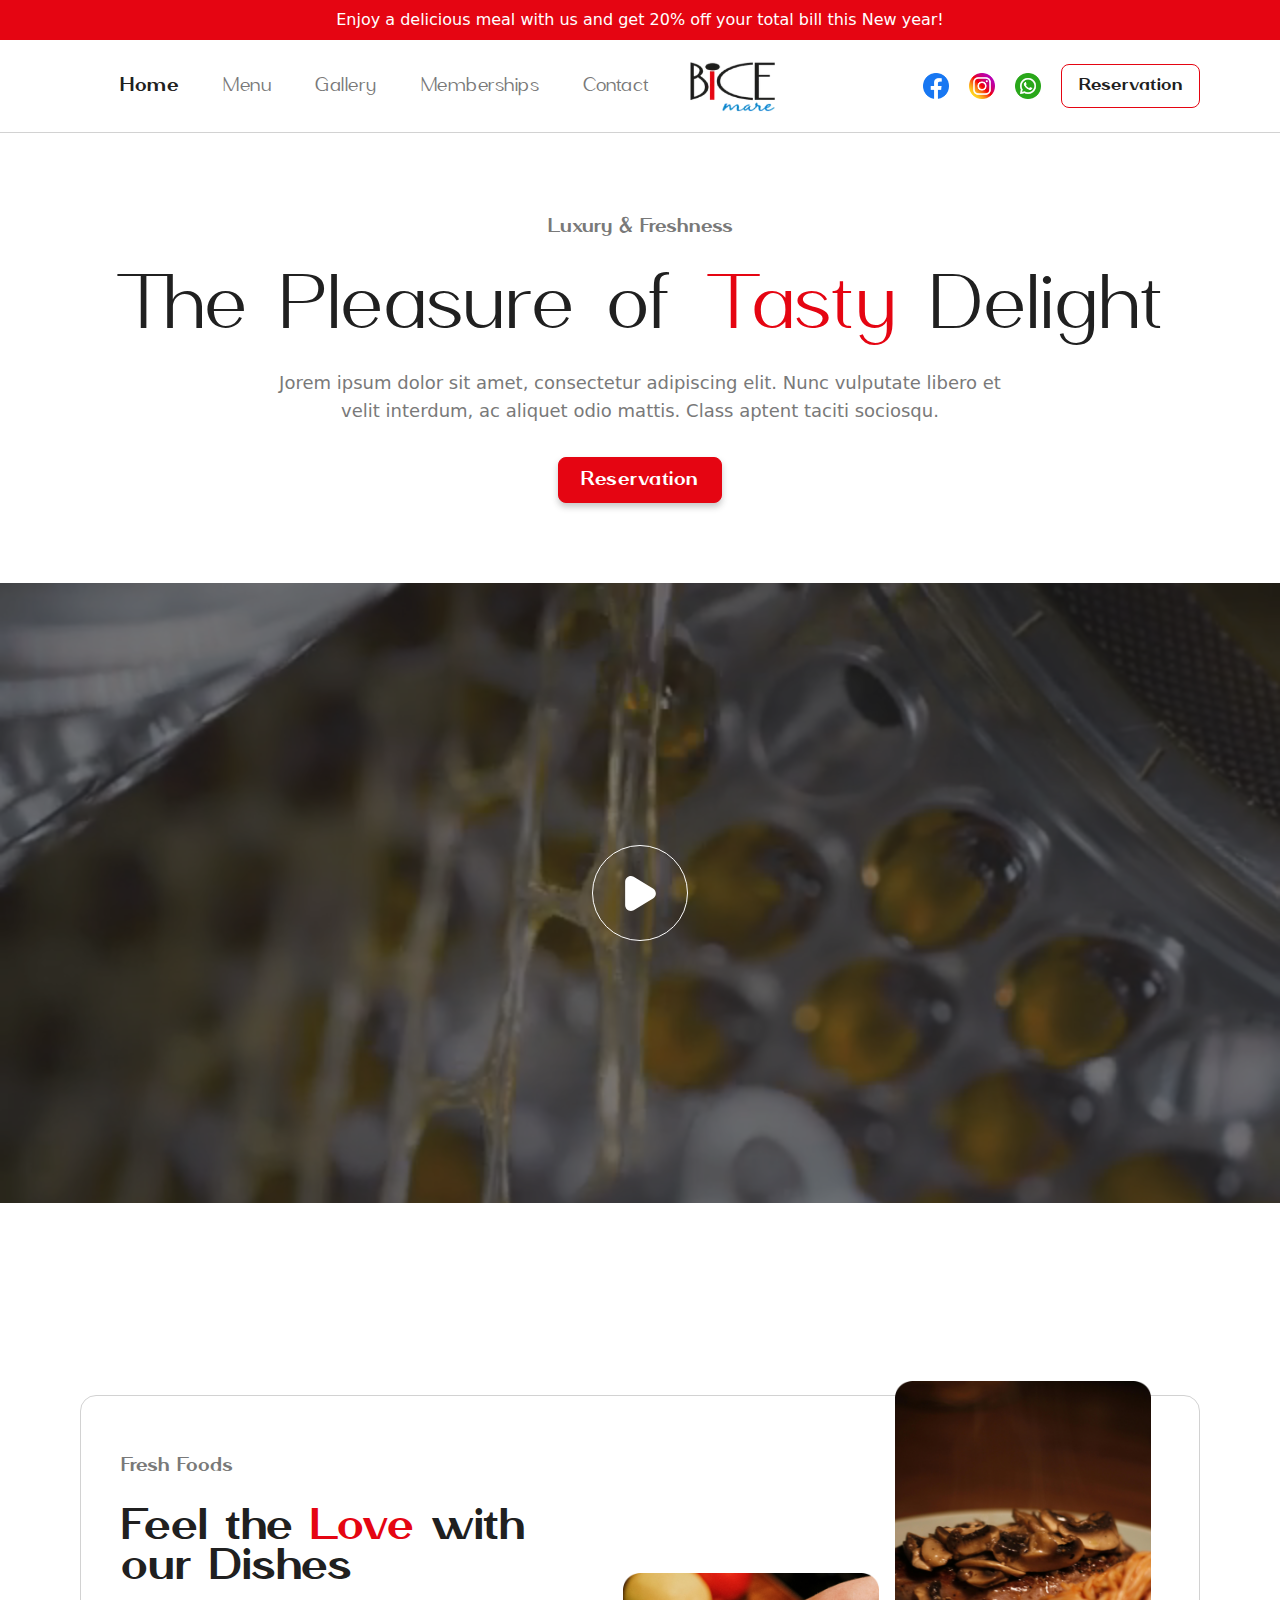
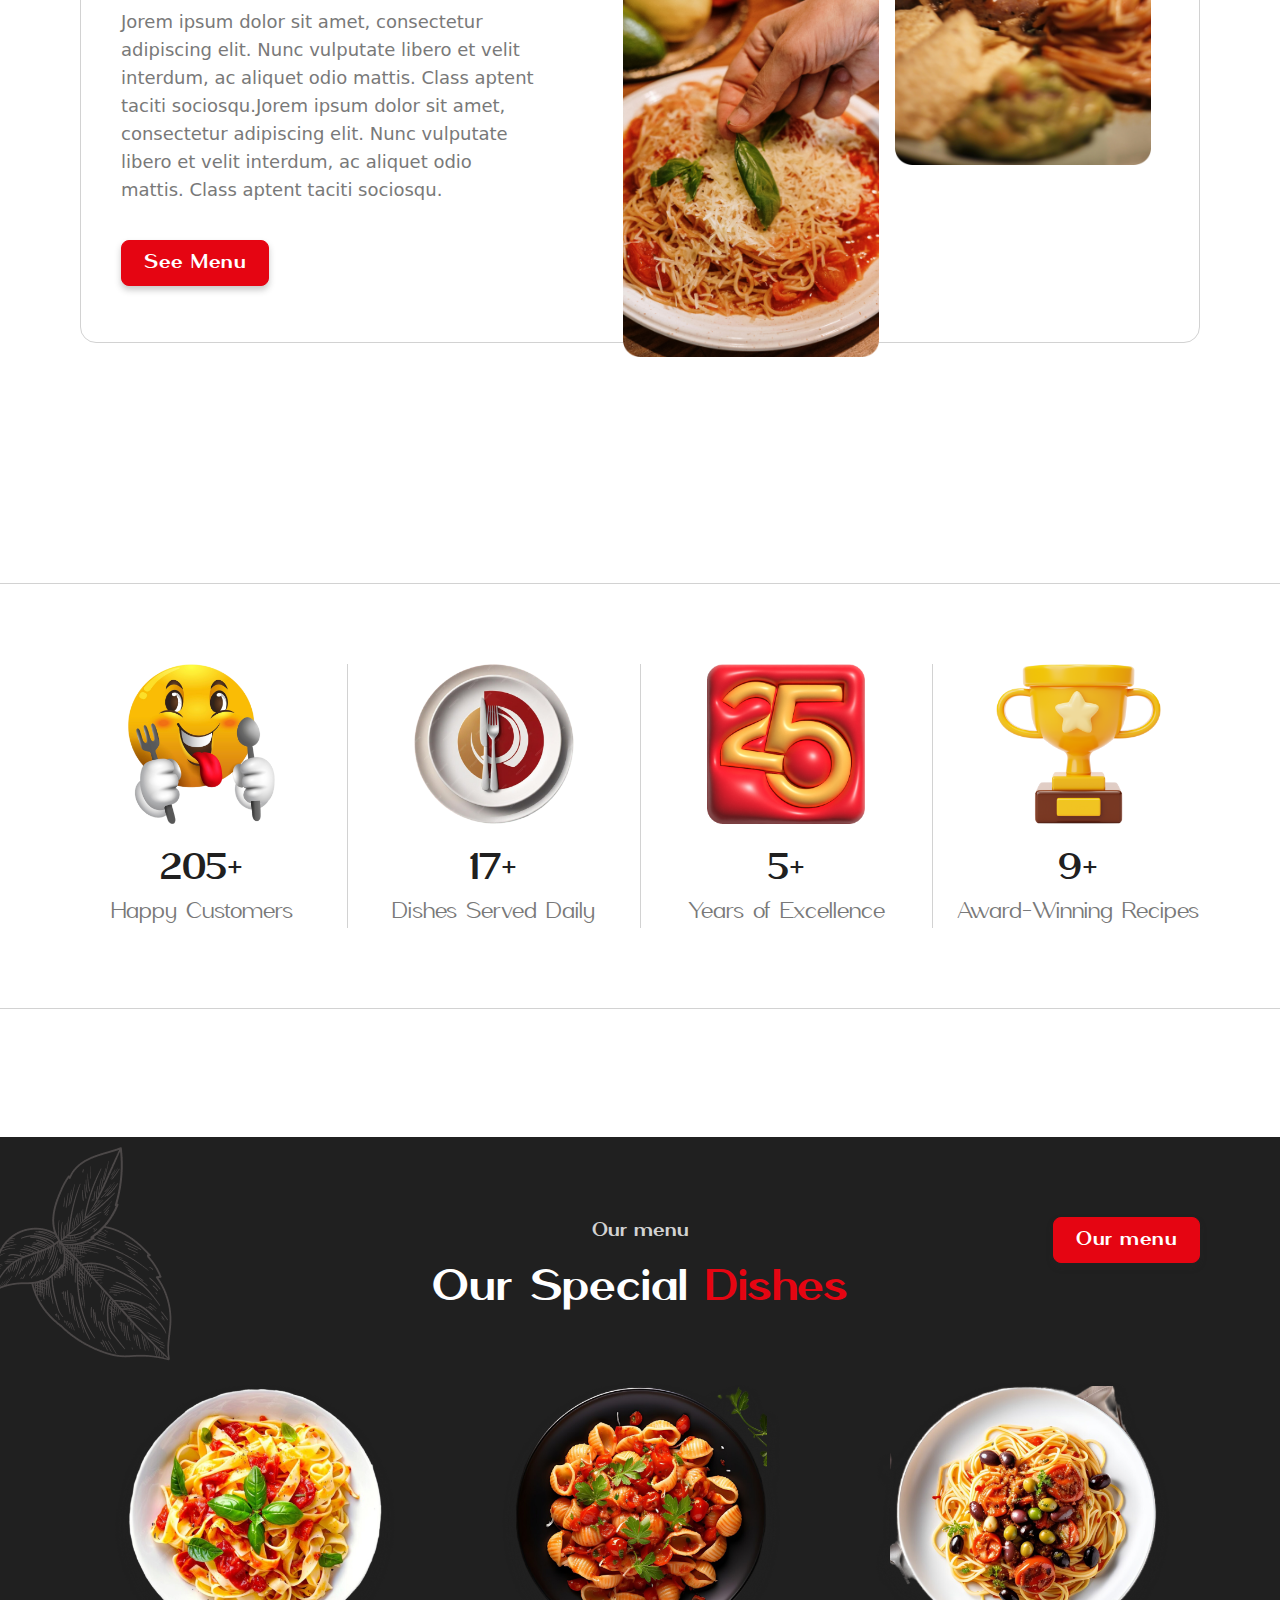
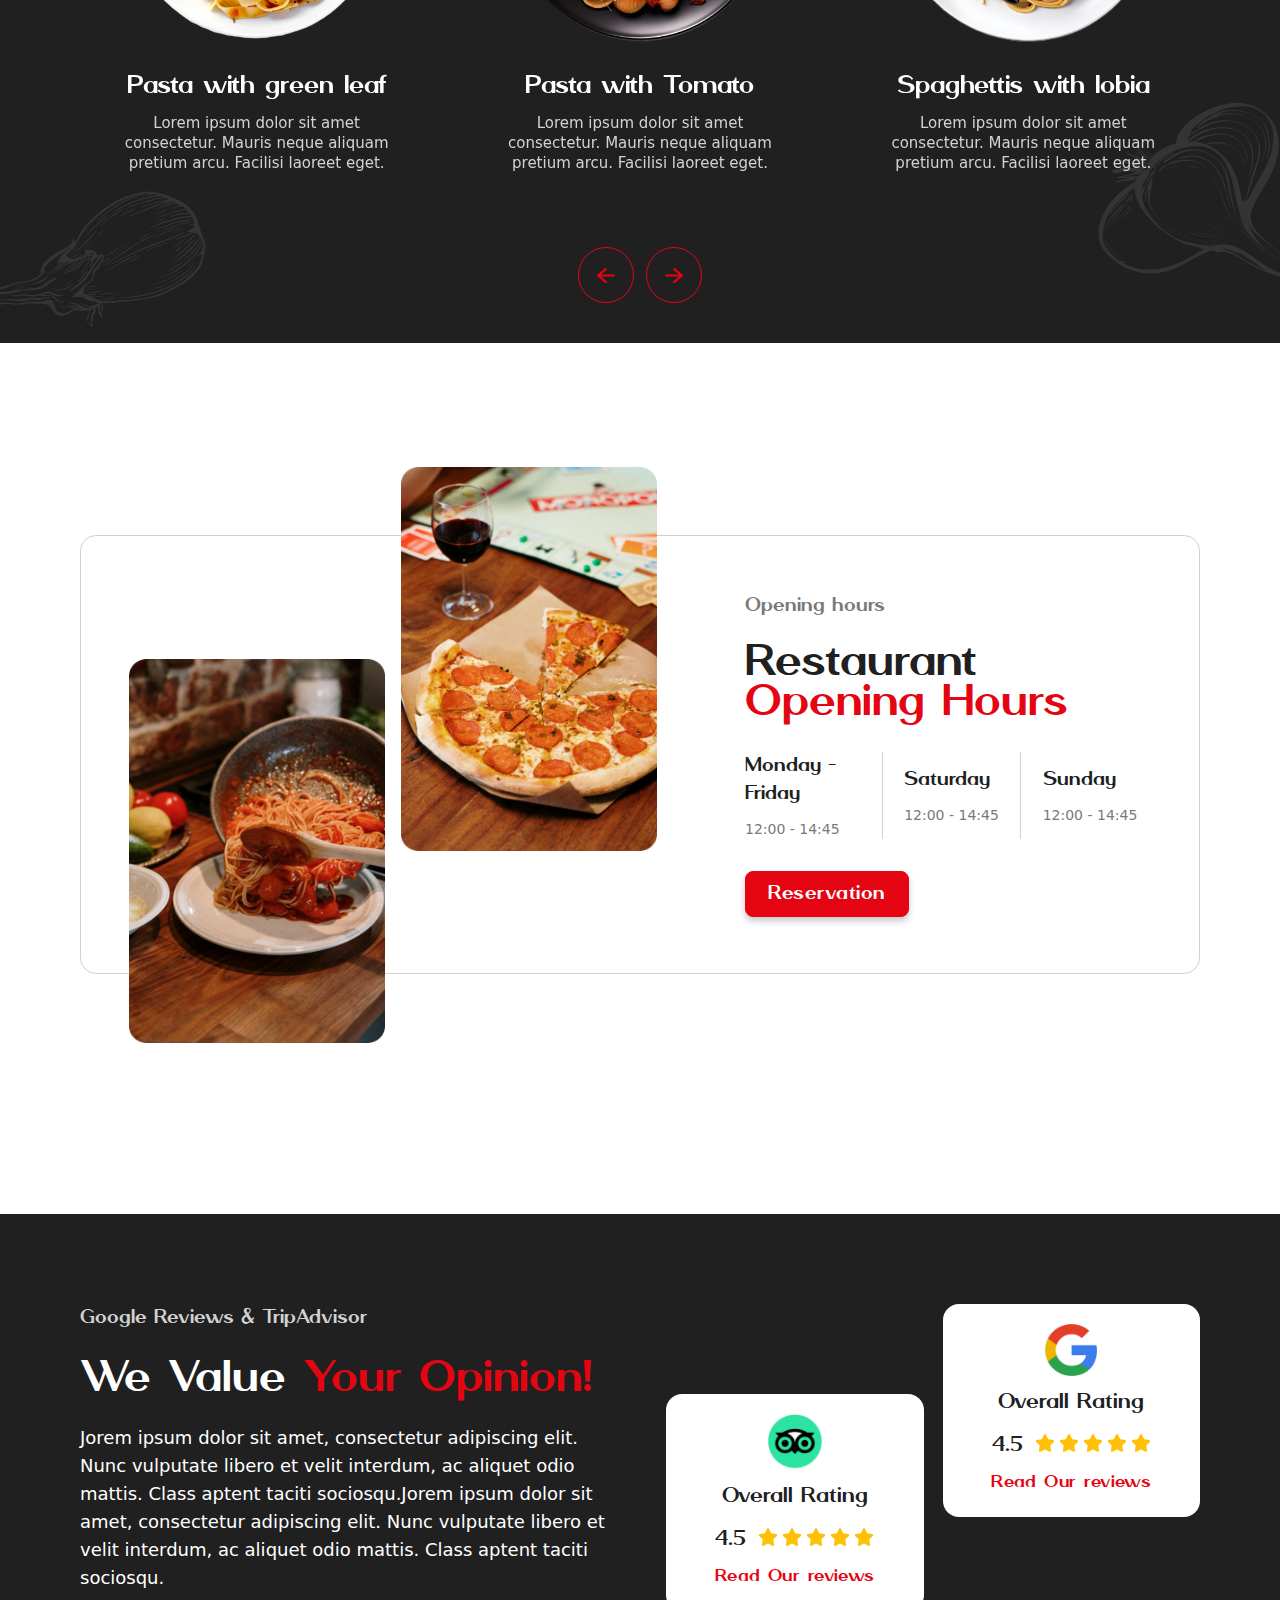
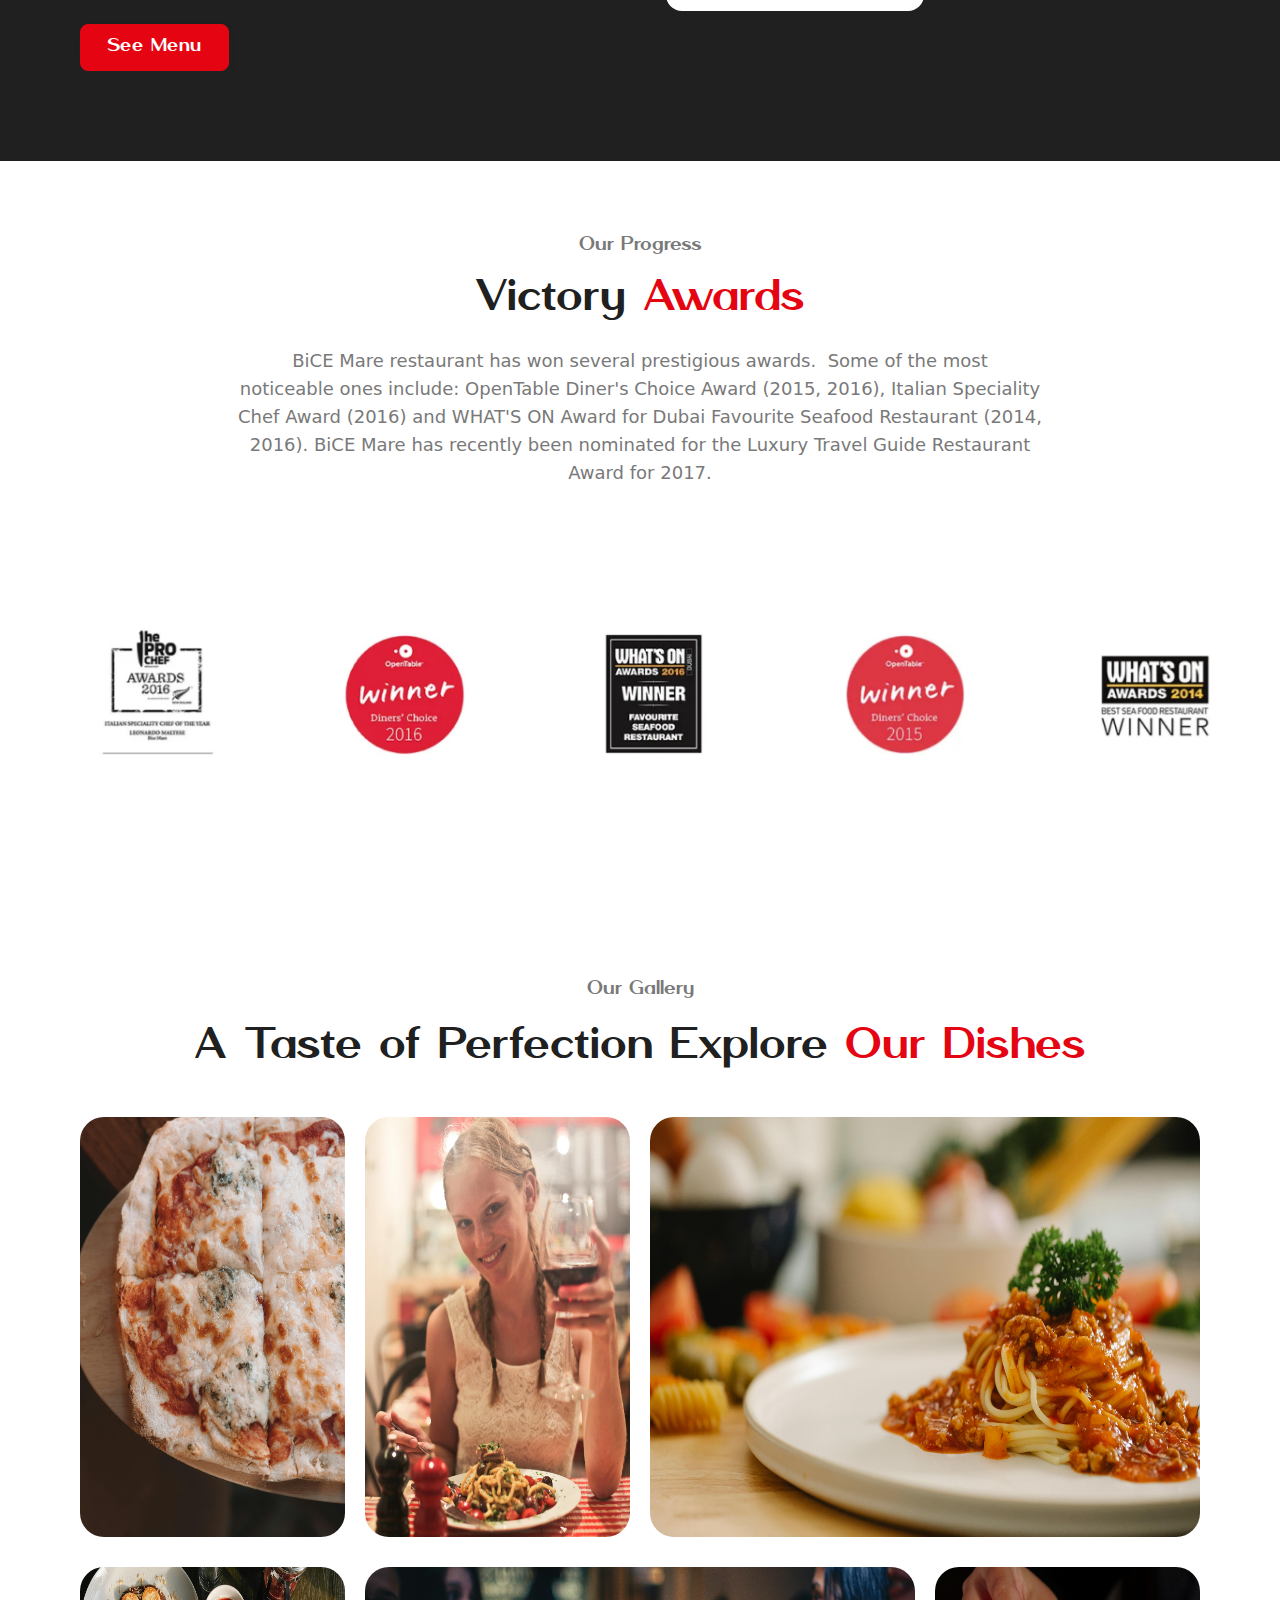
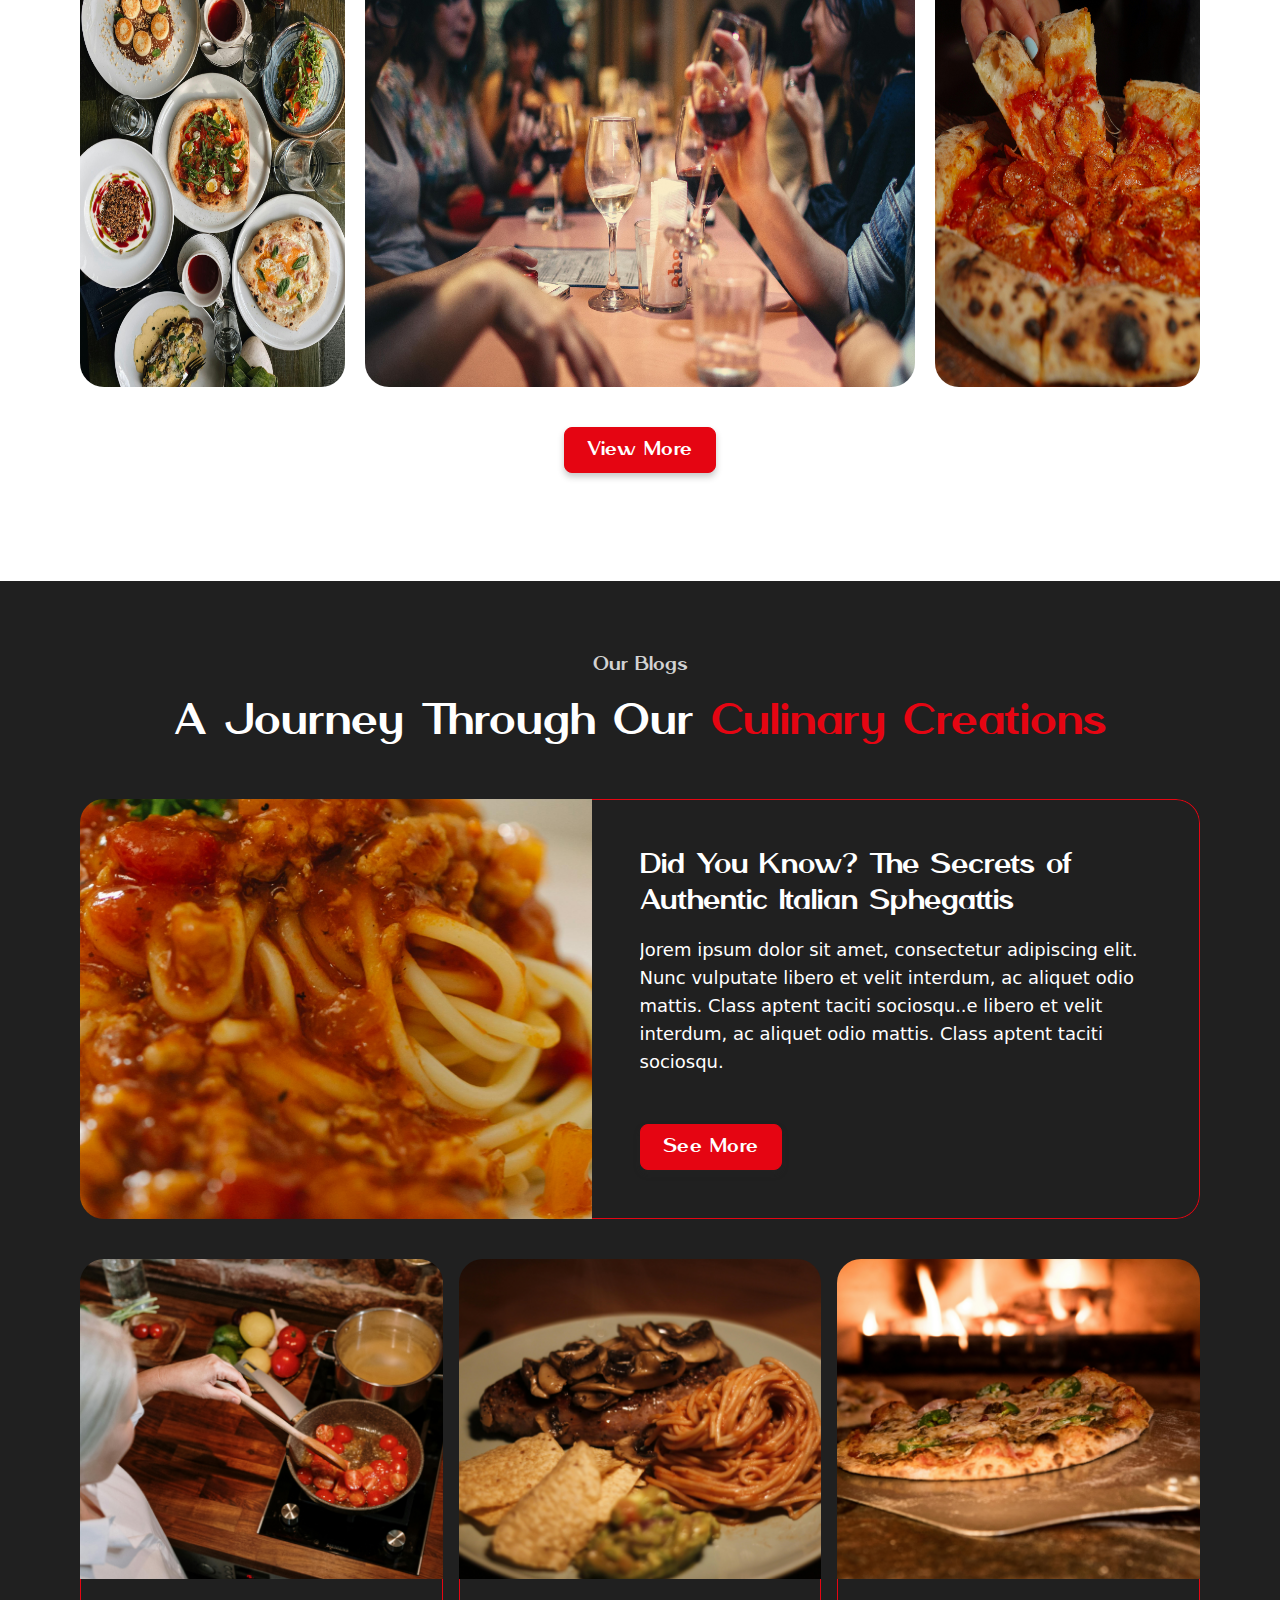
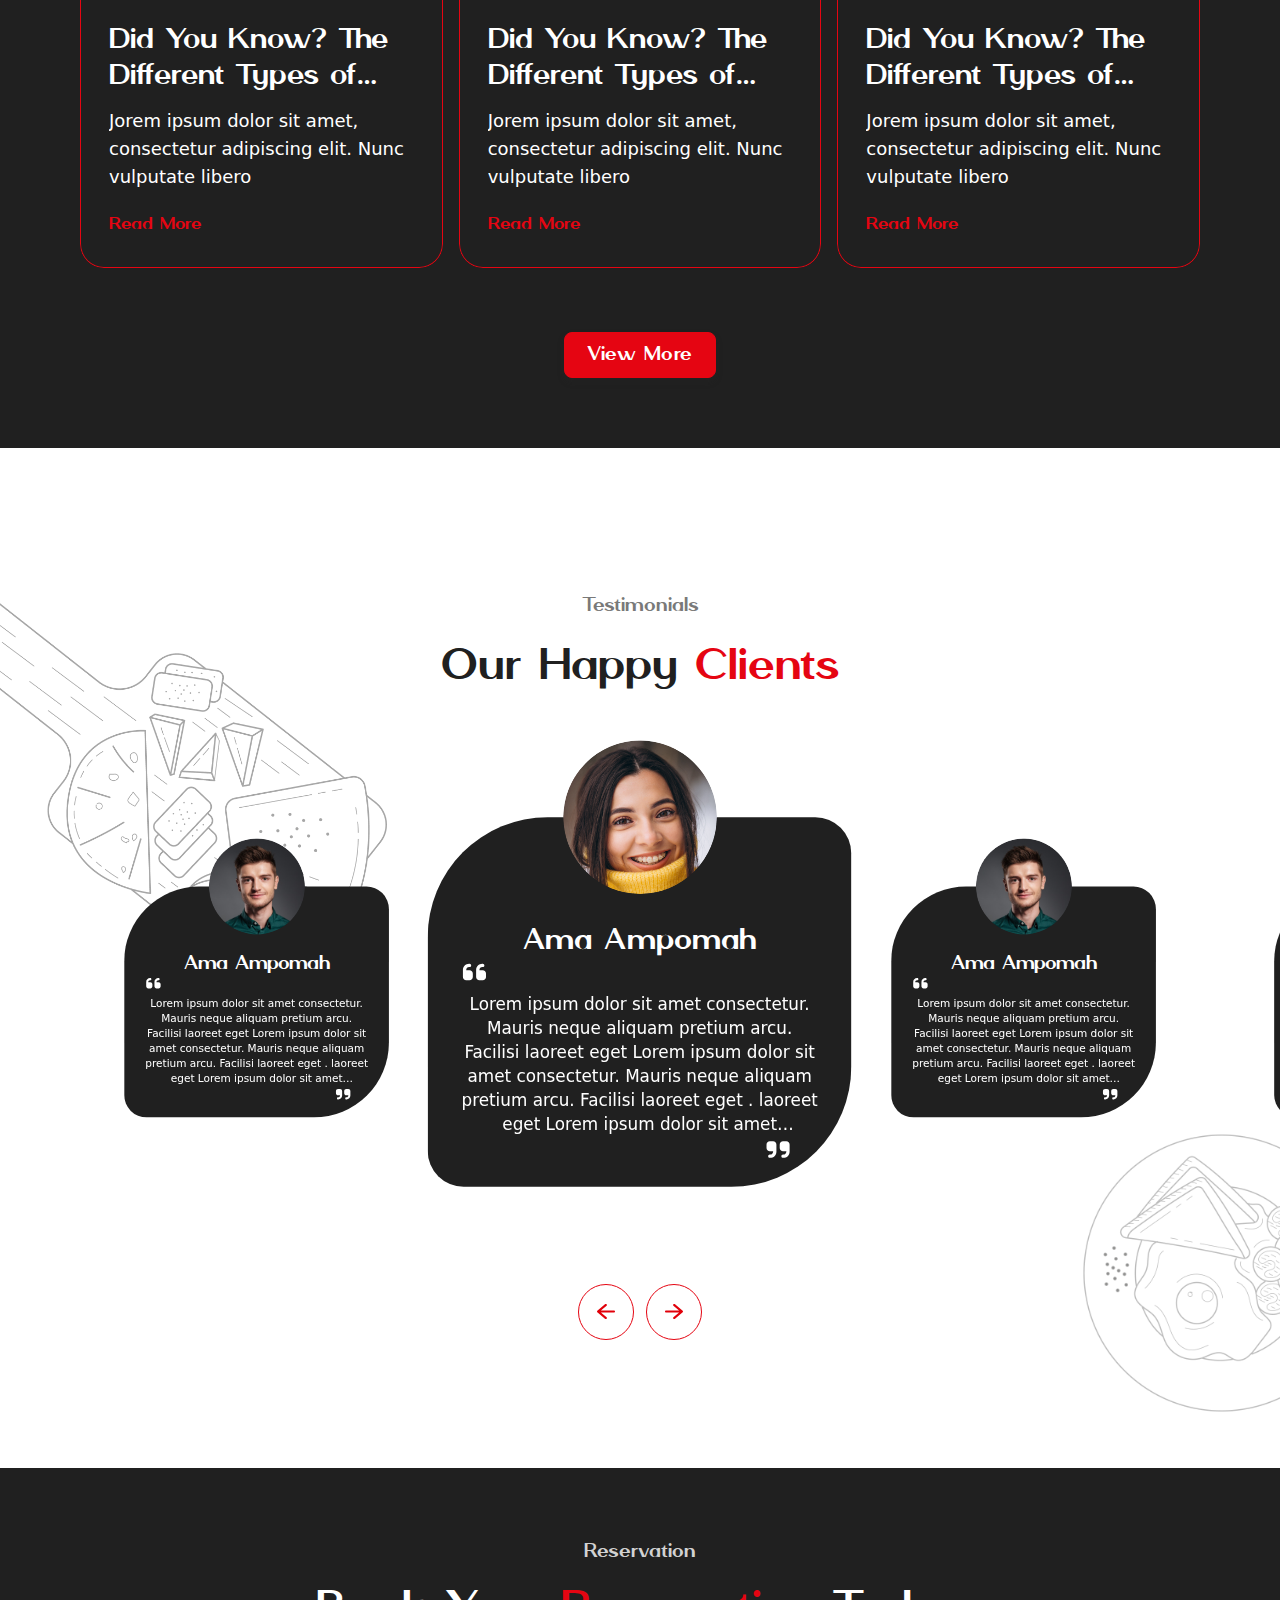
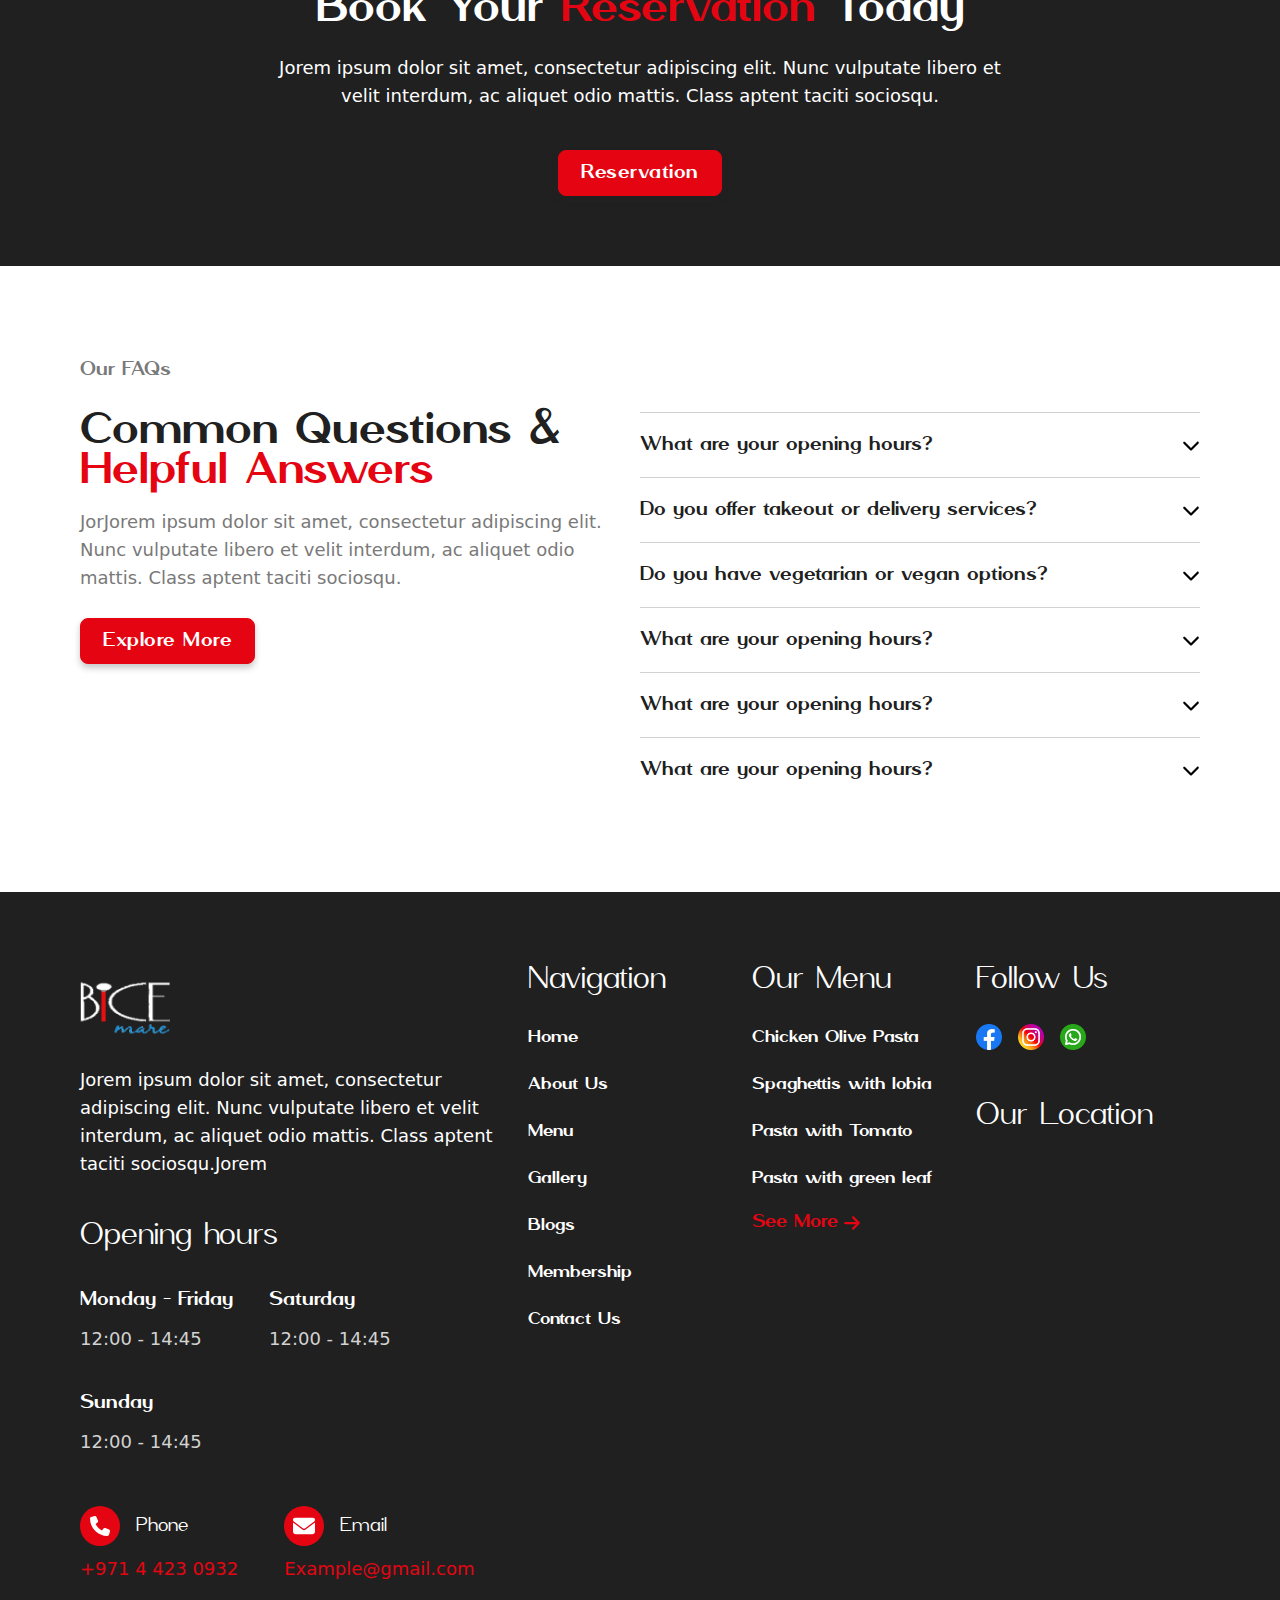
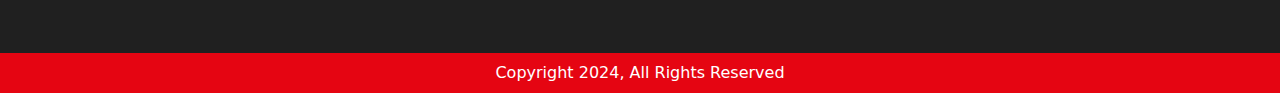
==== commit 1227e228: "change imgs paths .." ====
--- a/index.html
+++ b/index.html
@@ -293,28 +293,28 @@
         <div class="swiper1 flex items-center gap-[50px] justify-center mt-16">
             <div class="swiper-wrapper flex items-start py-[70px] gap-5">
                 <div class="swiper-slide flex flex-col items-center justify-center">
-                    <img class="h-[150px]" src="../assets/images/awards-banner-1280x222-1152w 1.png" alt="">
+                    <img class="h-[150px]" src="./assets/images/awards-banner-1280x222-1152w 1.png" alt="">
                 </div>
                 <div class="swiper-slide flex flex-col items-center justify-center">
-                    <img class="h-[150px]" src="../assets/images/awards-banner-1280x222-1152w 3.png" alt="">
+                    <img class="h-[150px]" src="./assets/images/awards-banner-1280x222-1152w 3.png" alt="">
                 </div>
                 <div class="swiper-slide flex flex-col items-center justify-center">
-                    <img class="h-[150px]" src="../assets/images/awards-banner-1280x222-1152w 2.png" alt="">
+                    <img class="h-[150px]" src="./assets/images/awards-banner-1280x222-1152w 2.png" alt="">
                 </div>
                 <div class="swiper-slide flex flex-col items-center justify-center">
-                    <img class="h-[150px]" src="../assets/images/awards-banner-1280x222-1152w 4.png" alt="">
+                    <img class="h-[150px]" src="./assets/images/awards-banner-1280x222-1152w 4.png" alt="">
                 </div>
                 <div class="swiper-slide flex flex-col items-center justify-center">
-                    <img class="h-[150px]" src="../assets/images/awards-banner-1280x222-1152w 5.png" alt="">
+                    <img class="h-[150px]" src="./assets/images/awards-banner-1280x222-1152w 5.png" alt="">
                 </div>
                 <div class="swiper-slide flex flex-col items-center justify-center">
-                    <img class="h-[150px]" src="../assets/images/awards-banner-1280x222-1152w 7.png" alt="">
+                    <img class="h-[150px]" src="./assets/images/awards-banner-1280x222-1152w 7.png" alt="">
                 </div>
                 <div class="swiper-slide flex flex-col items-center justify-center">
-                    <img class="h-[150px]" src="../assets/images/award.png" alt="">
+                    <img class="h-[150px]" src="./assets/images/award.png" alt="">
                 </div>
                 <div class="swiper-slide flex flex-col items-center justify-center">
-                    <img class="h-[150px]" src="../assets/images/awards-banner-1280x222-1152w 6.png" alt="">
+                    <img class="h-[150px]" src="./assets/images/awards-banner-1280x222-1152w 6.png" alt="">
                 </div>
             </div>
         </div>
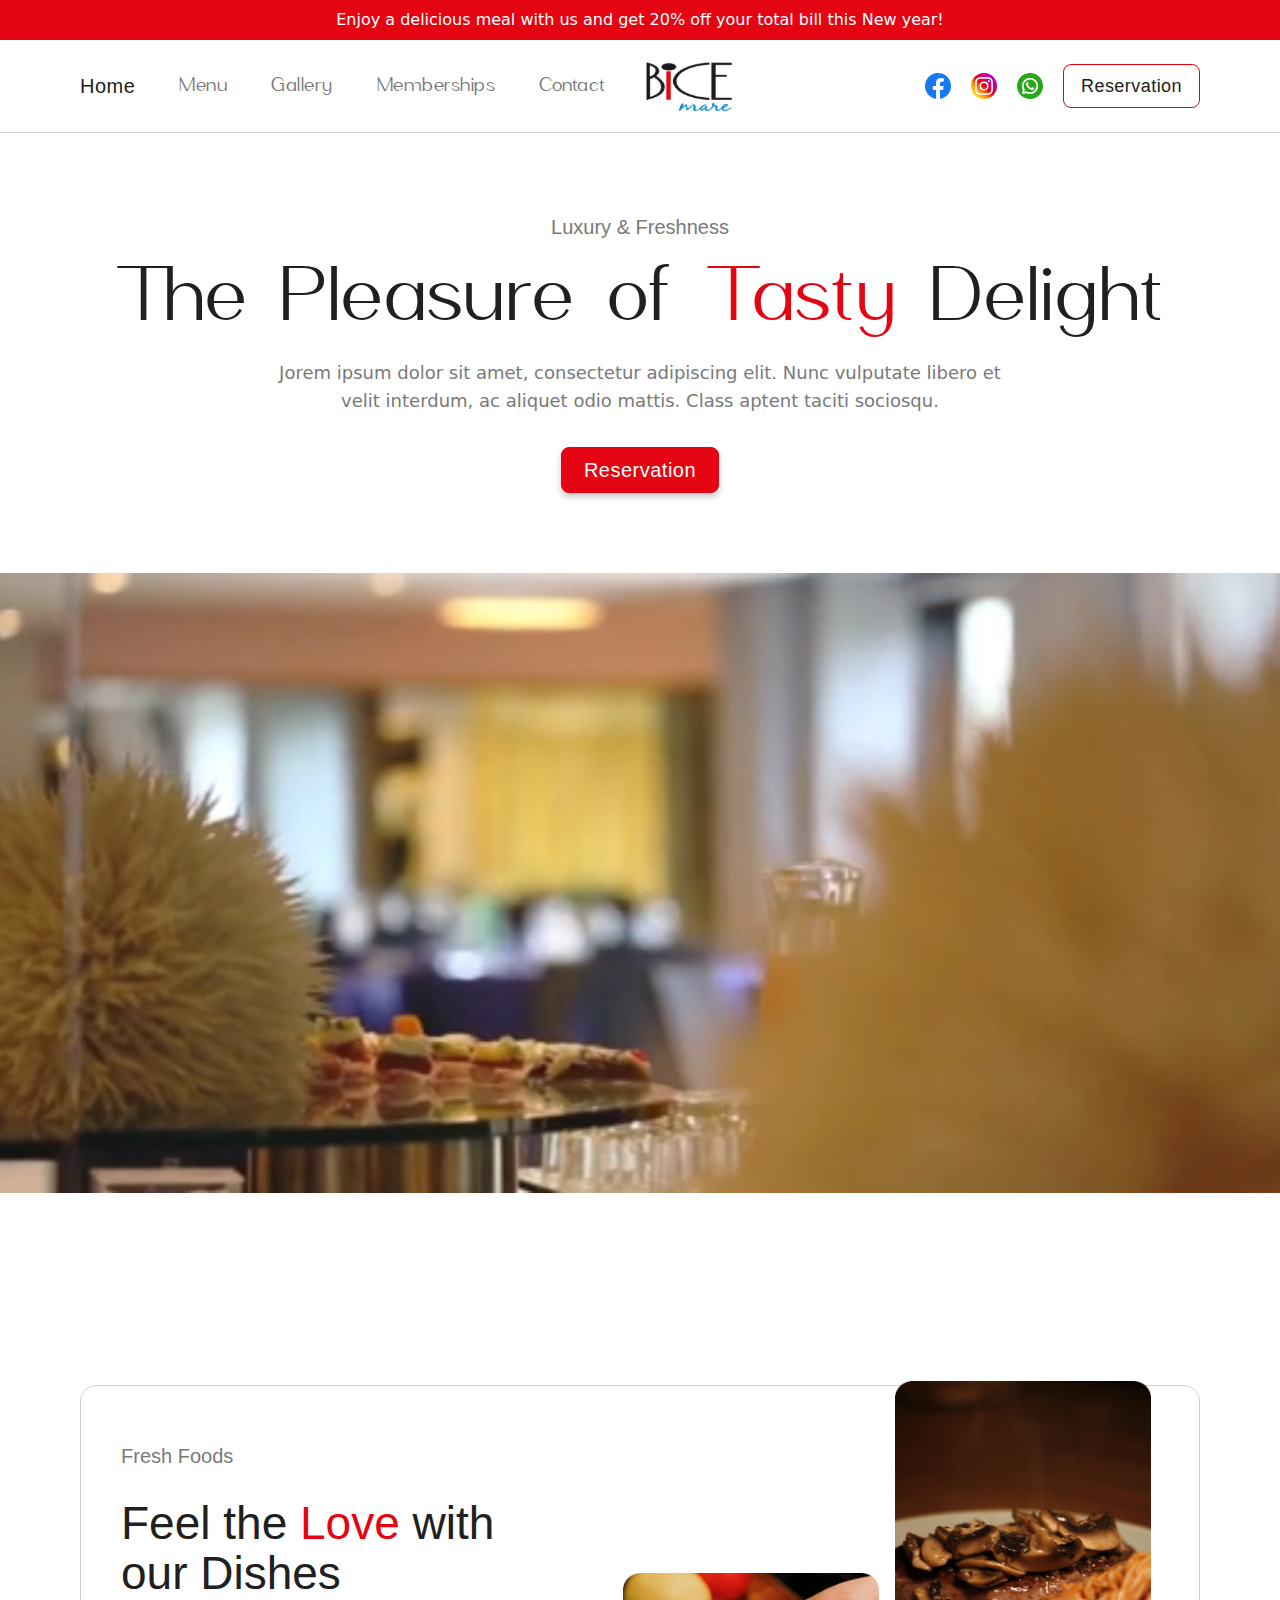
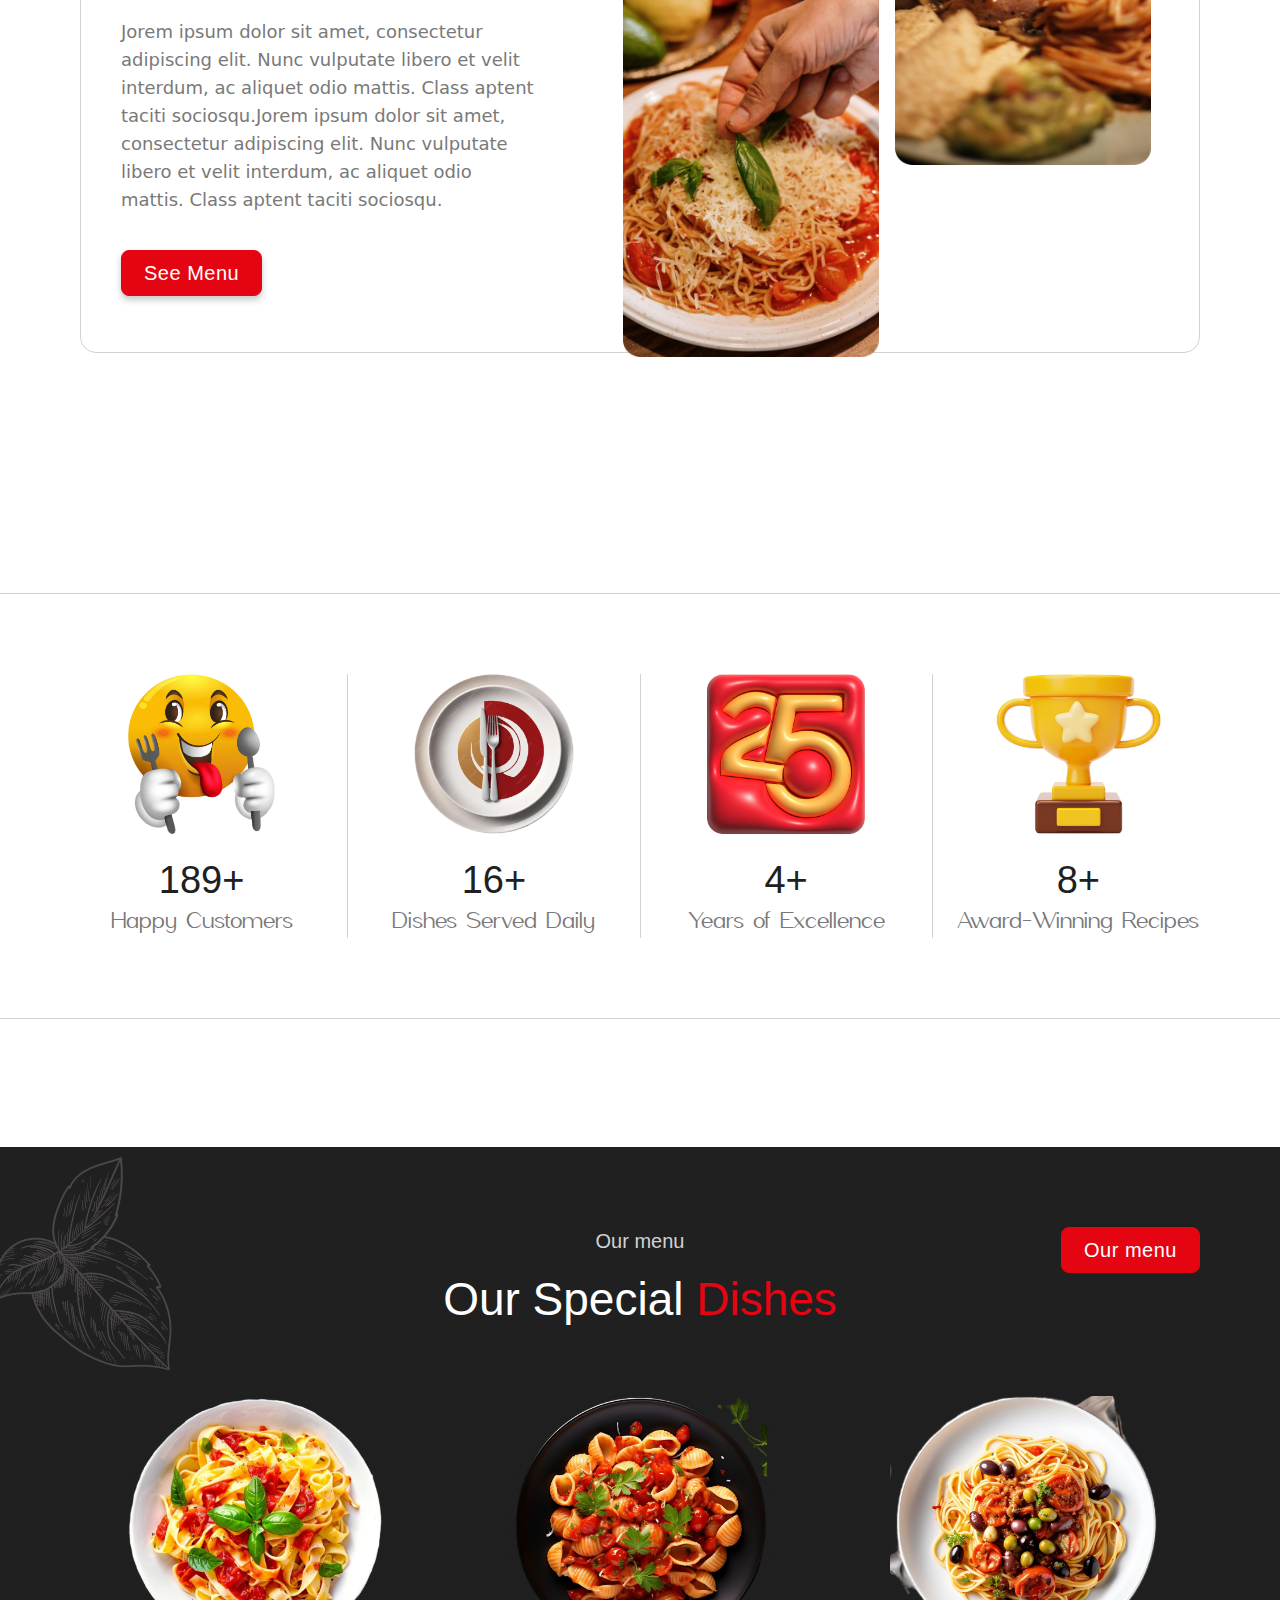
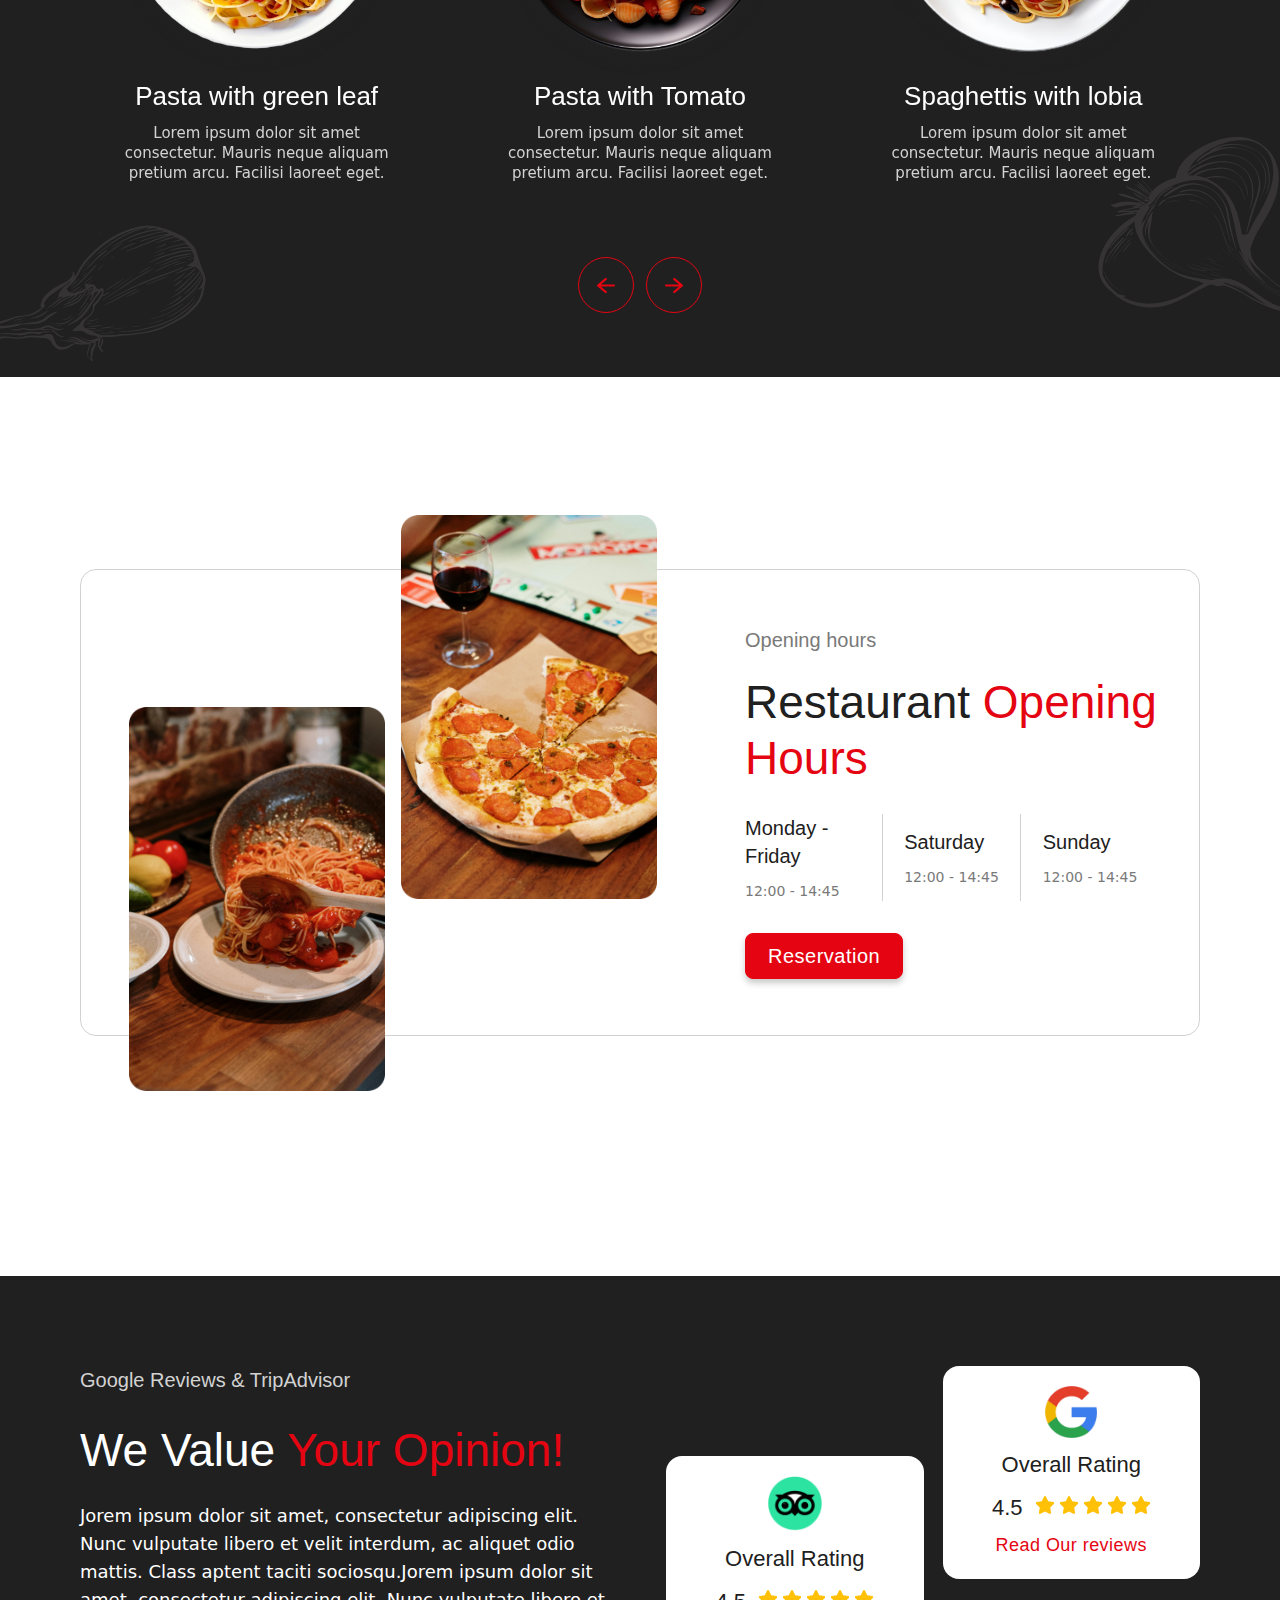
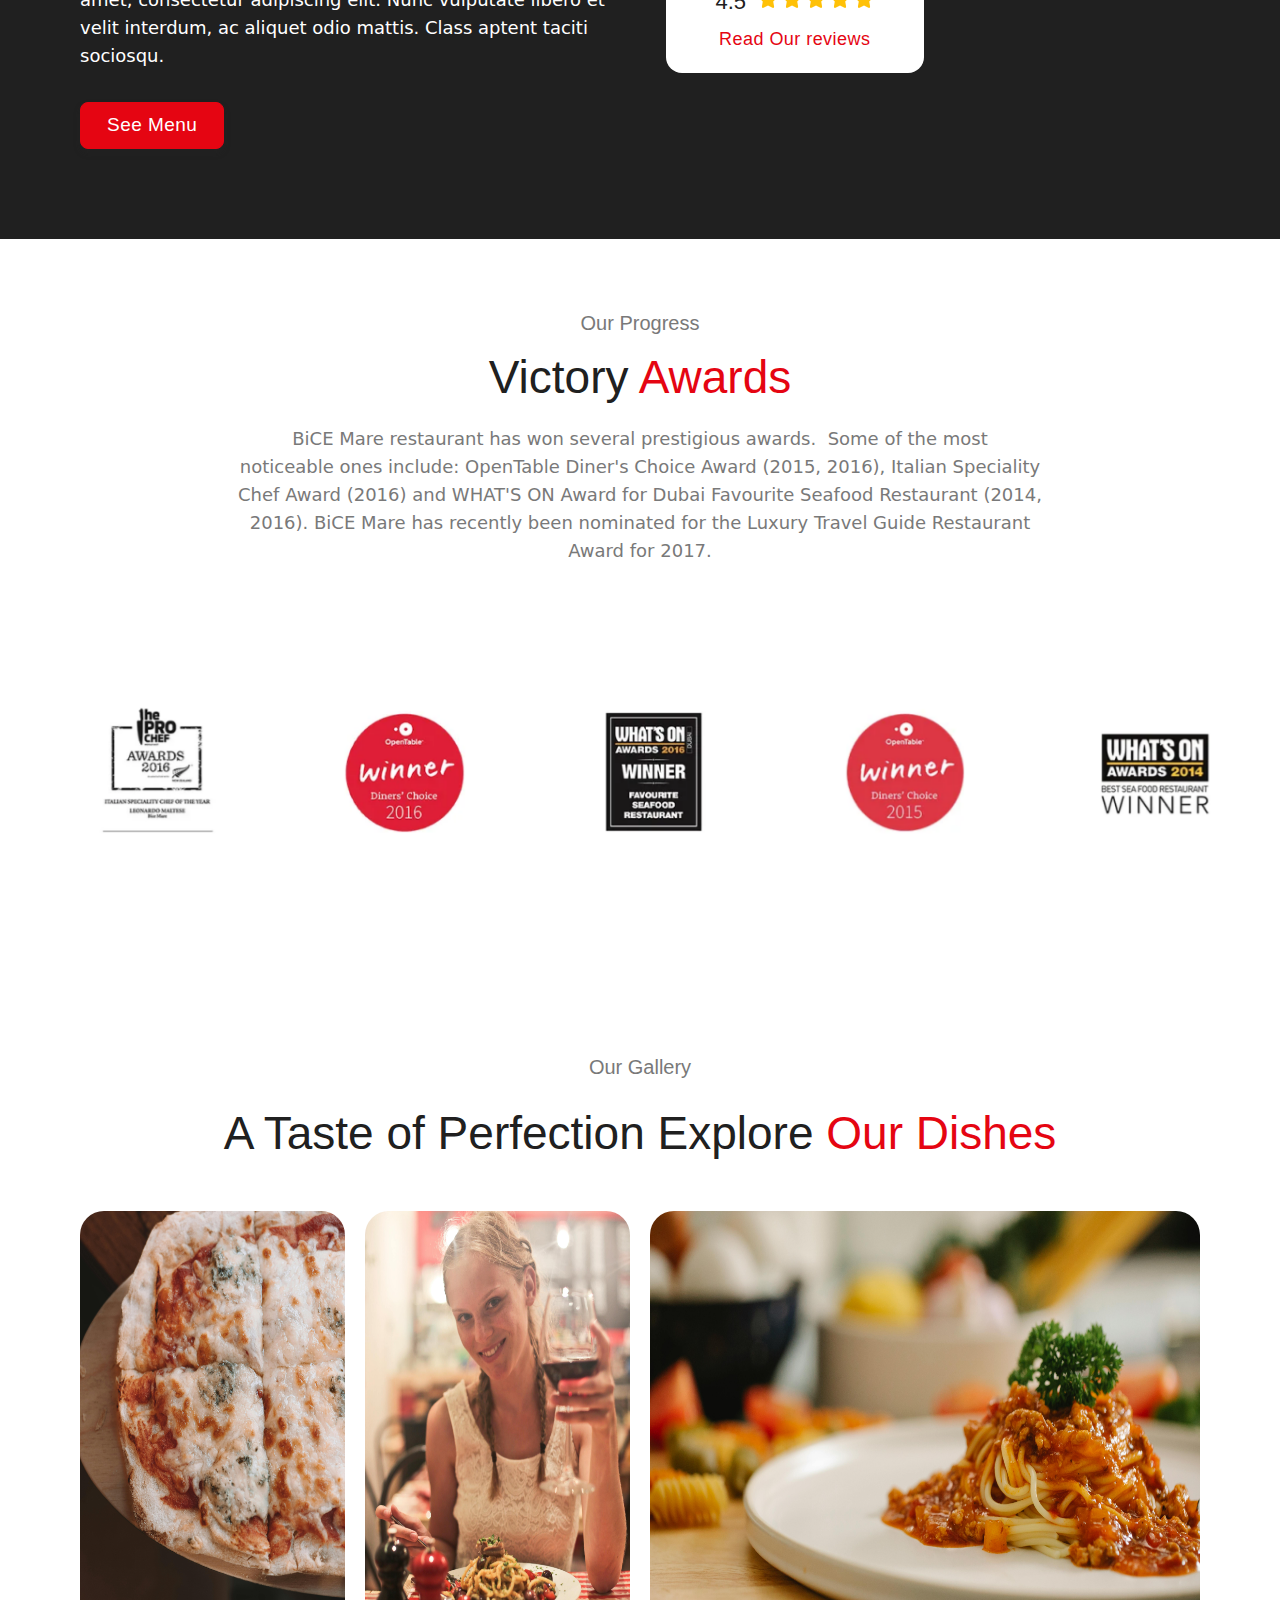
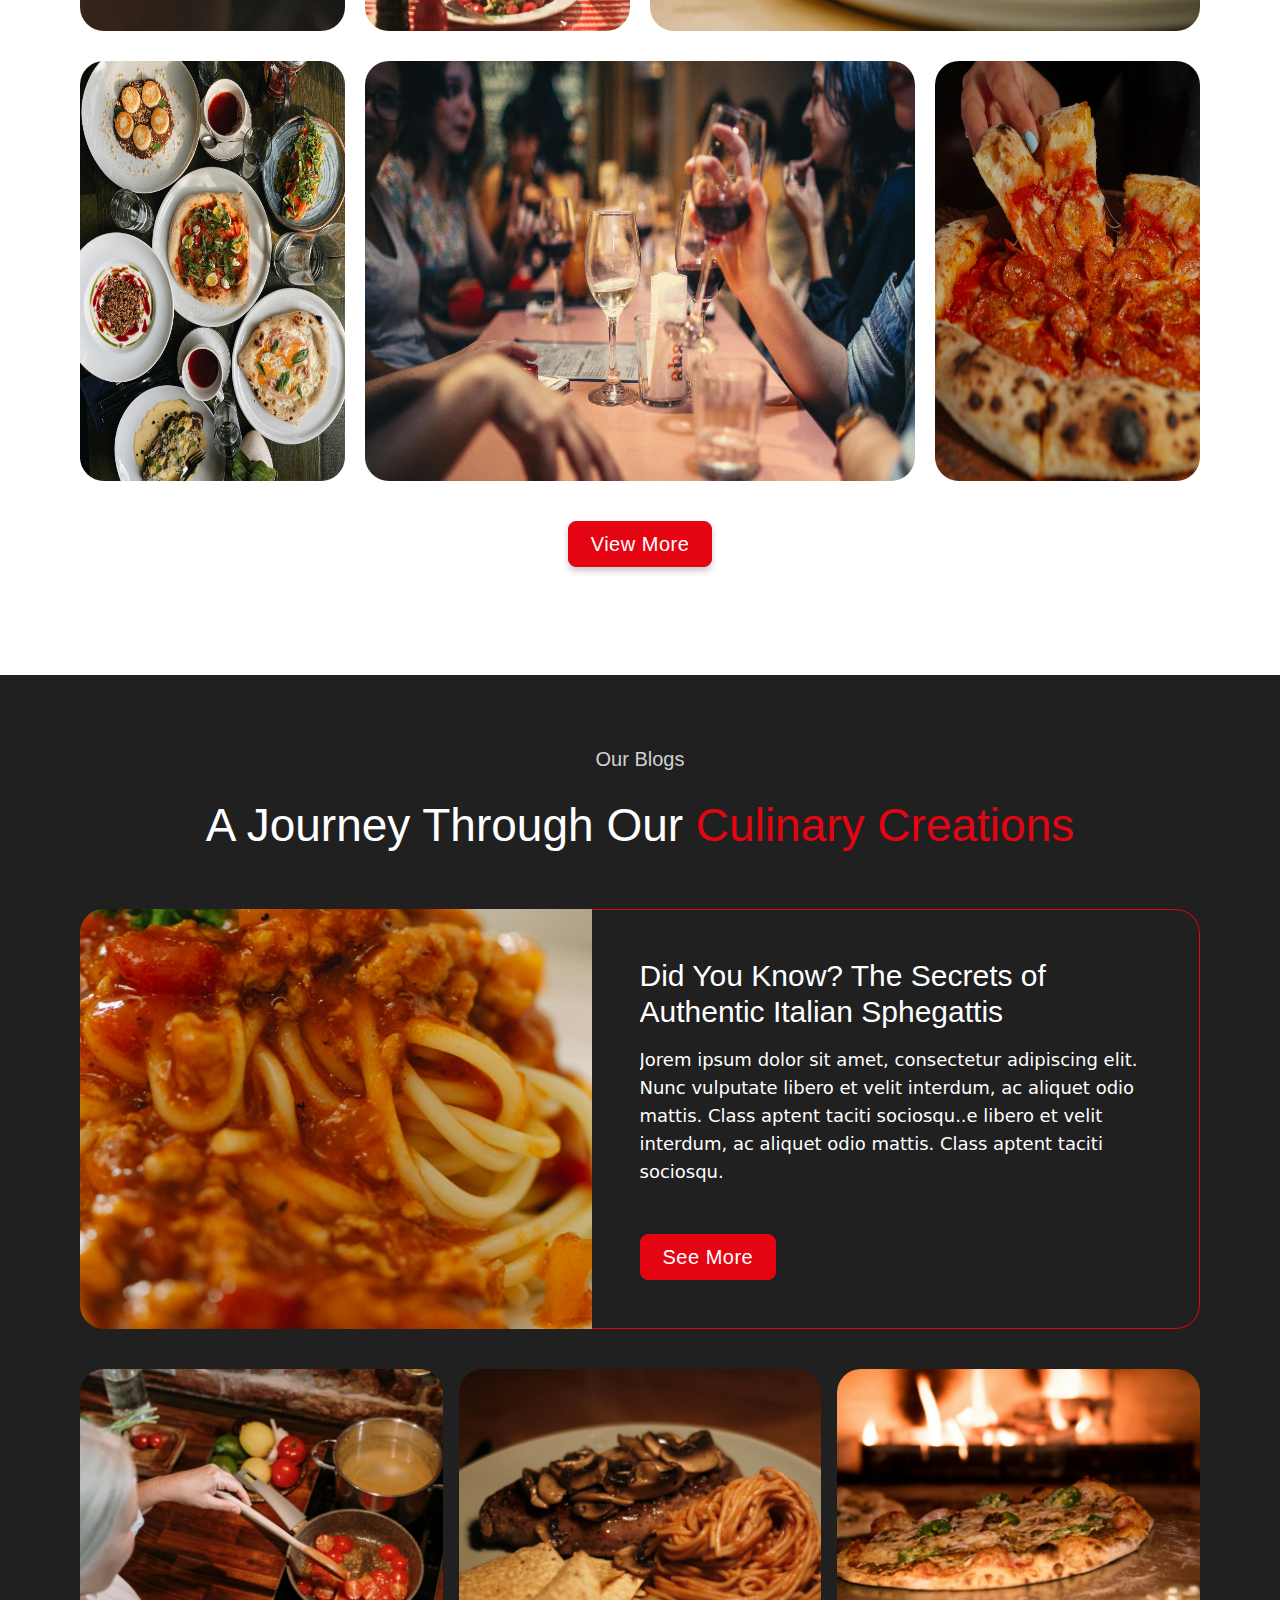
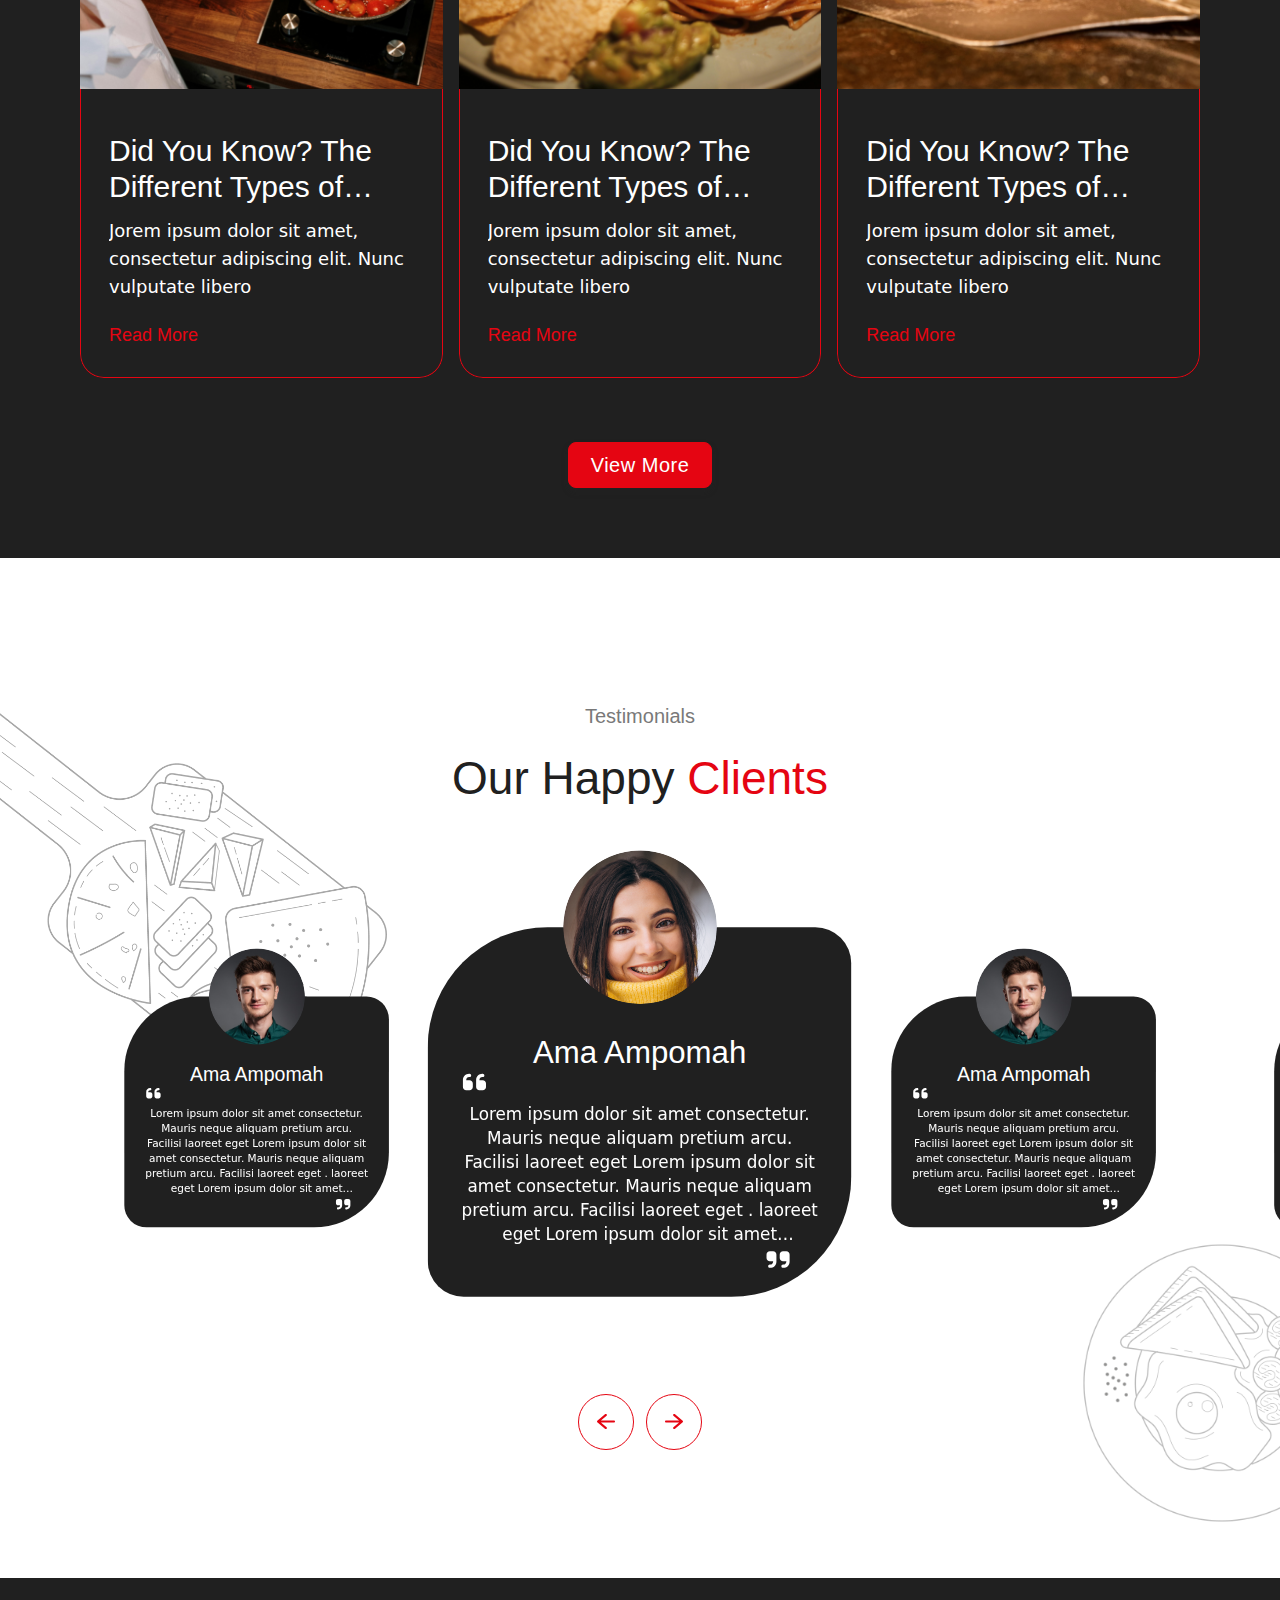
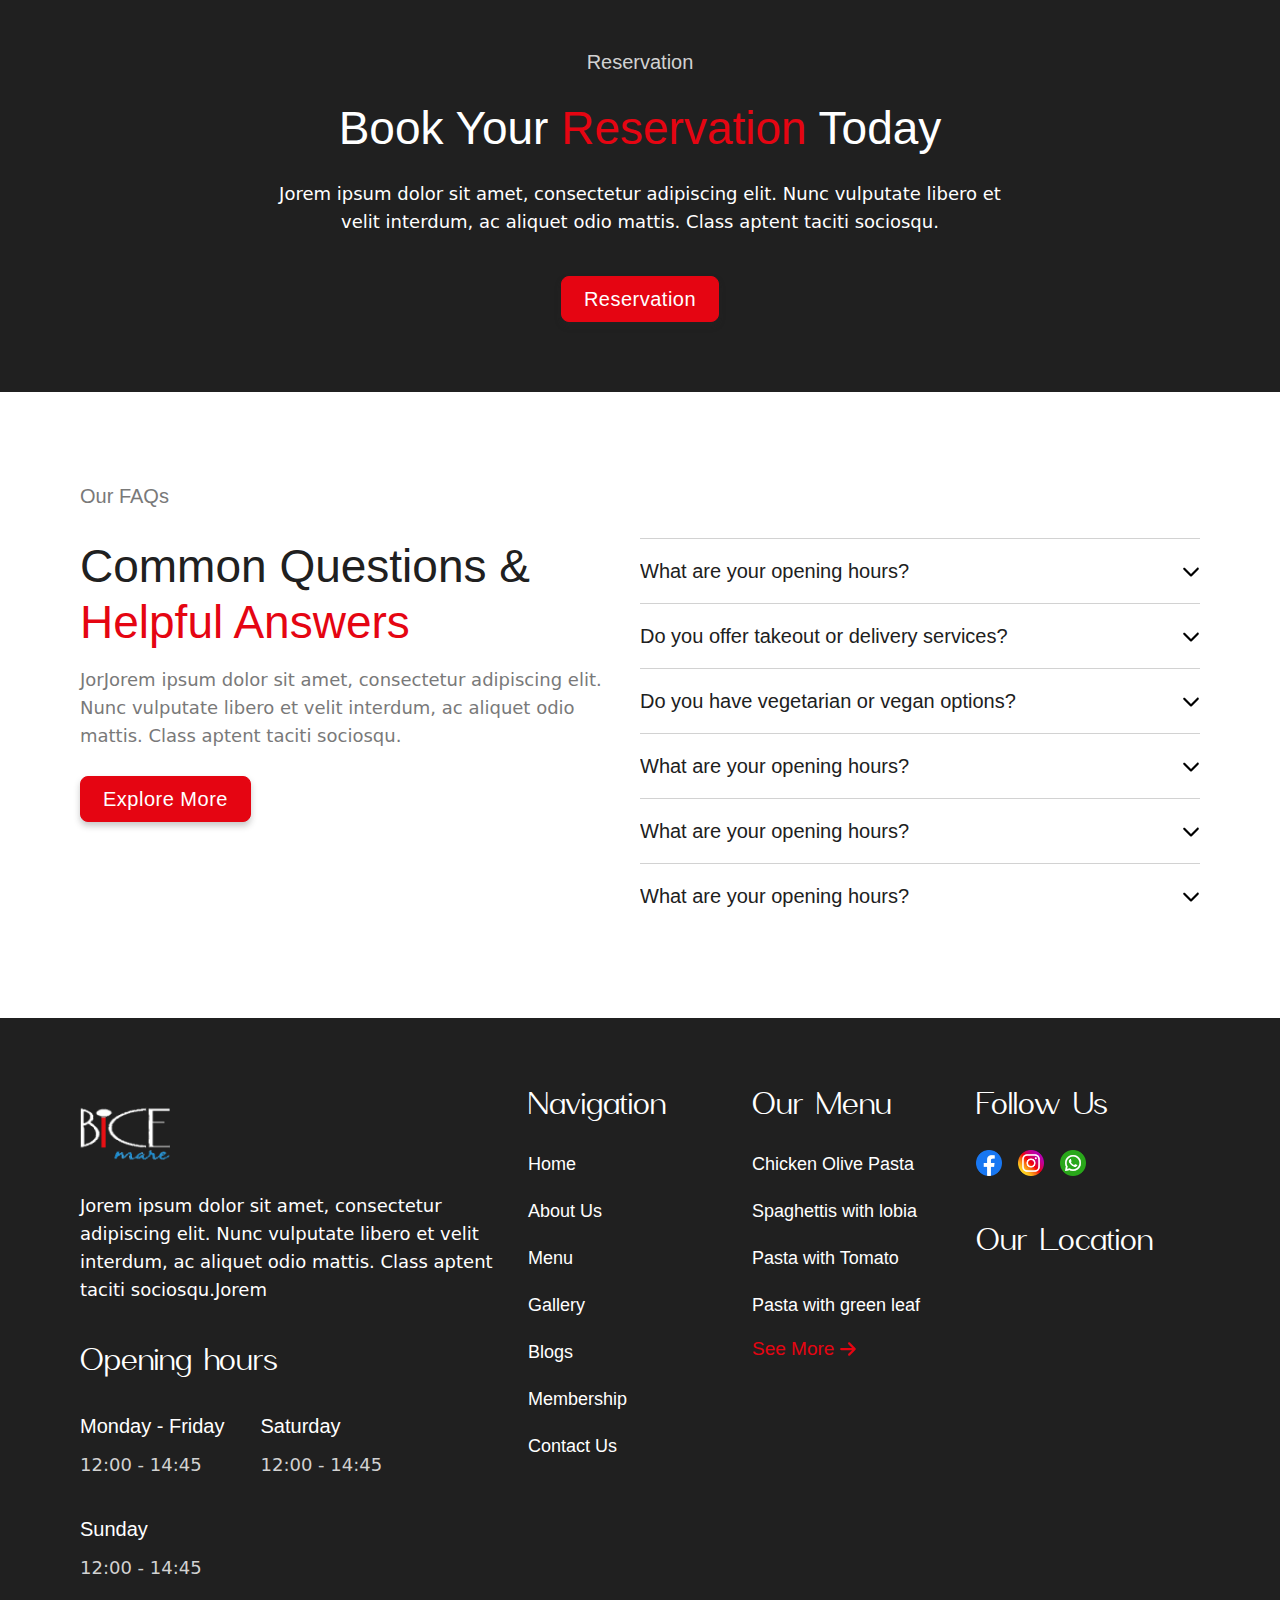
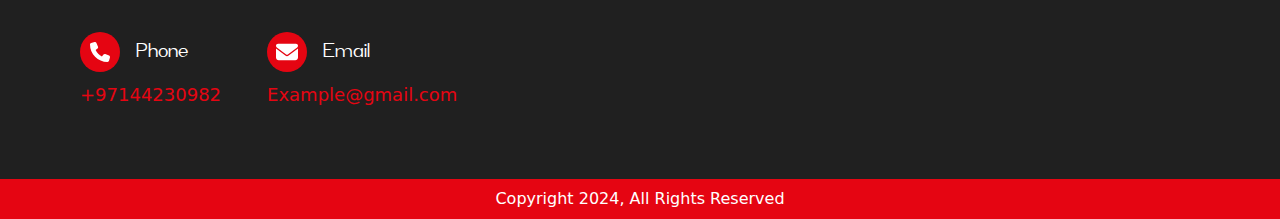
==== commit fa3a5f58: "working on ui of bice mare .." ====
--- a/index.html
+++ b/index.html
@@ -6,7 +6,8 @@
     <link rel="stylesheet" href="https://unpkg.com/swiper/swiper-bundle.min.css">
     <link rel="stylesheet" href="./src/output.css">
     <link rel="stylesheet" href="./assets/css/custom.css">
-    <title>Bice Mare</title>
+    <title>Best Italian Seafood Dining in Burj Khalifa Dubai - BiCE Mare Restaurant</title>
+    <meta name="description" content="Among the best italian seafood restaurants in Burj Khalifa Dubai, BiCE Mare offers the best dining experience serving Italian cuisine and fresh italian seafood.">
 </head>
 <body>
     <div class="py-[10px] bg-primary">
@@ -15,22 +16,22 @@
         </p>
     </div>
     <header class="border-b border-grey2 py-3 sm:py-4 lg:py-5 sticky top-0 z-40 bg-theme_white">
-        <div class="max-w-[1700px] mx-auto flex items-center justify-between px-6 sm:px-10 md:px-12 lg:px-20 gap-10 xl:flex-row-reverse">
+        <div class="max-w-[1700px] mx-auto flex items-center justify-between px-6 sm:px-10 md:px-12 lg:px-20 xl:flex-row-reverse">
             <div class="xl:block hidden flex-1">
                 <div class="flex items-center gap-5 justify-end">
                     <div class="flex items-center gap-[20px]">
-                        <a href=""><img class="h-[26px]" src="./assets/images/facebook.png" alt=""></a>
-                        <a href=""><img class="h-[26px]" src="./assets/images/instagram.png" alt=""></a>
-                        <a target="_blank" href="https://wa.me/+97144230932"><img class="h-[26px]" src="./assets/images/whatsapp.png" alt=""></a>
-                    </div>
-                    <a href="./src/pages/contact-us.html" class="border max-w-max border-primary transition-all hover:bg-primary hover:text-theme_white tracking-wide flex items-center justify-center rounded-lg text-theme_black px-[17px] text-lg py-[7px] cursor-pointer">
+                        <a target="_blank" href="https://facebook.com/BICEMare"><img class="h-[26px]" src="./assets/images/facebook.png" alt=""></a>
+                        <a target="_blank" href="http://instagram.com/bicemare/"><img class="h-[26px]" src="./assets/images/instagram.png" alt=""></a>
+                        <a target="_blank" href="https://wa.me/+97144230982"><img class="h-[26px]" src="./assets/images/whatsapp.png" alt=""></a>
+                    </div>
+                    <div onclick="reservation_popup()" class="border max-w-max border-primary transition-all hover:bg-primary hover:text-theme_white tracking-wide flex items-center justify-center rounded-lg text-theme_black px-[17px] text-lg py-[7px] cursor-pointer">
                         Reservation
-                    </a>
-                </div>
-            </div>
-            <a href="/"><img src="/assets/images/logo.png" class="h-11 sm:h-[52px]" alt=""></a>
+                    </div>
+                </div>
+            </div>
+            <a href="/"><img src="./assets/images/logo.png" class="h-11 sm:h-[52px] xl:px-10" alt=""></a>
             <div class="flex-1 hidden lg:block">
-                <div class="flex items-center gap-20">
+                <div class="flex items-center gap-20 pl-10 xl:p-0">
                     <div class="flex items-center gap-11">
                         <a href="/" class="text-xl cursor-pointer text-theme_black font-normal transition-all tracking-wide">Home</a>
                         <a href="./src/pages/main-manu.html" class="text-xl cursor-pointer hover:text-theme_black font-light transition-all text-grey1 tracking-wide">Menu</a>
@@ -58,39 +59,30 @@
     </header>
     <section class="pt-10 sm:pt-12 md:pt-20 pb-10 md:pb-12 px-6 sm:px-10 md:px-12 lg:px-20 max-w-[1700px] mx-auto">
         <p class="text-center text-grey1 text-lg sm:text-xl font-normal">Luxury & Freshness</p>
-        <h2 class="text-center font-light text-4xl sm:text-6xl md:text-7xl lg:text-[80px] leading-[50px] md:leading-[110px] mt-3 text-theme_black tracking-wide">The Pleasure of <span class="text-primary">Tasty</span> Delight</h2>
-        <p class="text-grey1 text-lg text-center font-sans max-w-[730px] mx-auto font-light mt-3 md:mt-[6px]">Jorem ipsum dolor sit amet, consectetur adipiscing elit. Nunc vulputate libero et velit interdum, ac aliquet odio mattis. Class aptent taciti sociosqu.</p>
+        <h2 class="text-center font-light text-4xl sm:text-6xl md:text-7xl lg:text-[80px] !leading-[50px] sm:!leading-[70px] md:leading-[86px] mt-6 text-theme_black tracking-wide">The Pleasure of <span class="text-primary">Tasty</span> Delight</h2>
+        <p class="text-grey1 text-lg text-center font-sans max-w-[730px] mx-auto font-light mt-6">Jorem ipsum dolor sit amet, consectetur adipiscing elit. Nunc vulputate libero et velit interdum, ac aliquet odio mattis. Class aptent taciti sociosqu.</p>
         <button class="custom_shadow border border-primary max-w-max tracking-wide flex items-center justify-center rounded-lg px-[22px] taxt-lg sm:text-xl py-[8px] cursor-pointer bg-primary text-theme_white mx-auto mt-8 font-normal">
             Reservation
         </button>
     </section>
     <section class="h-[480px] sm:h-[560px] md:h-[620px] relative w-full mt-8">
         <video class="h-full w-full object-cover" src="./assets/🐟 Omega 3 gelatin capsules - Fish Oil [ Production line ].mp4" autoplay muted loop></video>
-        <div class="h-full w-full bg-theme_black/60 flex items-center justify-center absolute inset-0">
-            <div class="absolute flex items-center justify-center">
-                <div class="rounded-full size-24 flex items-center justify-center border border-theme_white cursor-pointer" onclick="video_play_button()">
-                    <svg width="35" height="35" viewBox="0 0 36 41" fill="none" xmlns="http://www.w3.org/2000/svg">
-                        <path fill-rule="evenodd" clip-rule="evenodd" d="M32.6712 26.4786C37.1096 23.8211 37.1096 17.1801 32.6712 14.5198L9.99915 0.936635C5.55804 -1.72364 0 1.59963 0 6.91743V34.0838C0 39.4016 5.55804 42.7248 9.99915 40.0618L32.6712 26.4786Z" fill="white"/>
-                    </svg>                
-                </div>
-            </div>
-        </div>
     </section>
     <section class="mt-16 sm:mt-28 md:mt-38 lg:mt-48 px-6 sm:px-10 md:px-12 lg:px-20">
         <div class="max-w-[1700px] w-full mx-auto border border-grey2 rounded-2xl flex flex-col xl:flex-row gap-4 sm:gap-28 xl:gap-0">
             <div class="flex-1 p-5 sm:p-8 md:px-10 xl:py-14">
                 <p class=" text-grey1 text-lg sm:text-xl font-normal">Fresh Foods</p>
-                <h2 class=" font-normal text-3xl sm:text-4xl md:text-[46px] mt-7 text-theme_black ">Feel the <span class="text-primary">Love</span> with our Dishes</h2>
+                <h2 class=" font-normal text-3xl sm:text-4xl md:text-[46px] mt-7 text-theme_black !leading-[40px] sm:!leading-[50px]">Feel the <span class="text-primary">Love</span> with our Dishes</h2>
                 <p class="text-grey1 text-md sm:text-lg font-sans font-light mt-5">Jorem ipsum dolor sit amet, consectetur adipiscing elit. Nunc vulputate libero et velit interdum, ac aliquet odio mattis. Class aptent taciti sociosqu.Jorem ipsum dolor sit amet, consectetur adipiscing elit. Nunc vulputate libero et velit interdum, ac aliquet odio mattis. Class aptent taciti sociosqu.</p>
                 <button class="custom_shadow border tracking-wide border-primary flex items-center justify-center rounded-lg px-[22px] text-xl py-[8px] cursor-pointer bg-primary text-theme_white mt-9 font-normal">
                     See Menu
                 </button>
             </div>
             <div class="flex items-center justify-center xl:justify-end gap-4 p-5 sm:px-8 md:px-12 flex-wrap sm:flex-nowrap">
-                <div class="h-96 w-64 rounded-lg overflow-hidden sm:translate-y-24">
+                <div class="h-86 sm:h-96 w-60 sm:w-64 rounded-lg overflow-hidden sm:translate-y-24">
                     <img class="h-full w-full" src="./assets/images/freshFood2.png" alt="Image 1">
                 </div>
-                <div class="h-96 w-64 rounded-lg overflow-hidden sm:-translate-y-24">
+                <div class="h-86 sm:h-96 w-60 sm:w-64 rounded-lg overflow-hidden sm:-translate-y-24">
                     <img class="h-full w-full" src="./assets/images/freshFood1.png" alt="Image 2">
                 </div>
             </div>
@@ -191,7 +183,7 @@
                     </div>
                 </div>
             </div>
-            <div class="flex items-center justify-center gap-3 w-full mt-1 z-30 swiper-navigation">
+            <div class="flex items-center justify-center gap-3 w-full mt-1 z-30 swiper-navigation pb-6">
                 <span class="swiper-button-prev-custom rounded-full h-12 sm:h-[56px] cursor-pointer w-12 sm:w-[56px] flex items-center justify-center border border-primary hover:bg-primary group transition-all">
                     <svg class="fill-primary group-hover:text-theme_white transition-all" width="18" height="15" viewBox="0 0 24 20" xmlns="http://www.w3.org/2000/svg">
                         <path d="M12.7512 0.363037C13.0337 0.605061 13.1816 0.913092 13.195 1.28713C13.2073 1.66117 13.0722 1.9692 12.7897 2.21122L5.23917 8.67987L22.4591 8.67987C22.8957 8.67987 23.2619 8.8066 23.5578 9.06007C23.8526 9.31265 24 9.62596 24 10C24 10.374 23.8526 10.6878 23.5578 10.9413C23.2619 11.1938 22.8957 11.3201 22.4591 11.3201L5.23917 11.3201L12.7897 17.7888C13.0722 18.0308 13.2073 18.3388 13.195 18.7129C13.1816 19.0869 13.0337 19.3949 12.7512 19.637C12.4687 19.879 12.1091 20 11.6726 20C11.236 20 10.8764 19.879 10.5939 19.637L0.423759 10.9241C0.269667 10.8141 0.160257 10.6768 0.0955391 10.5122C0.031847 10.3468 0 10.176 0 10C0 9.82398 0.031847 9.65897 0.0955391 9.50495C0.160257 9.35093 0.269667 9.20792 0.423759 9.07591L10.5939 0.363037C10.8764 0.121014 11.236 0 11.6726 0C12.1091 0 12.4687 0.121014 12.7512 0.363037Z"/>
@@ -217,7 +209,7 @@
             </div>
             <div class="flex-1 p-6 sm:p-8 md:px-10 xl:py-14">
                 <p class=" text-grey1 text-lg sm:text-xl font-normal">Opening hours</p>
-                <h2 class=" font-normal text-3xl sm:text-4xl md:text-[46px] mt-6 text-theme_black">Restaurant <span class="text-primary">Opening Hours</span></h2>
+                <h2 class=" font-normal text-3xl sm:text-4xl md:text-[46px] mt-5 text-theme_black !leading-[40px] md:!leading-[56px]">Restaurant <span class="text-primary">Opening Hours</span></h2>
                 <div class="grid grid-cols-2 sm:grid-cols-3 mt-7">
                     <div class="border-r border-grey2">
                         <h4 class="text-theme_black font-normal text-lg sm:text-xl">Monday - Friday</h4>
@@ -246,7 +238,7 @@
         <div class="max-w-[1700px] mx-auto px-6 sm:px-10 md:px-12 lg:px-20 gap-16 lg:gap-8 flex flex-col lg:flex-row items-start">
             <div class="pr-5 flex-1">
                 <p class="text-[#D2D2D2] text-lg sm:text-xl font-normal">Google Reviews & TripAdvisor</p>
-                <h2 class="font-normal text-3xl sm:text-4xl md:text-[46px] mt-7 text-theme_white">We Value <span class="text-primary">Your Opinion!</span></h2>
+                <h2 class="font-normal text-3xl sm:text-4xl md:text-[46px] mt-7 text-theme_white !leading-[40px] md:!leading-[56px]">We Value <span class="text-primary">Your Opinion!</span></h2>
                 <p class="text-theme_white text-md sm:text-lg font-sans font-light mt-6">Jorem ipsum dolor sit amet, consectetur adipiscing elit. Nunc vulputate libero et velit interdum, ac aliquet odio mattis. Class aptent taciti sociosqu.Jorem ipsum dolor sit amet, consectetur adipiscing elit. Nunc vulputate libero et velit interdum, ac aliquet odio mattis. Class aptent taciti sociosqu.</p>
                 <button class="custom_shadow border tracking-wide border-primary flex items-center justify-center rounded-lg px-[26px] text-[19px] py-[8px] cursor-pointer bg-primary text-theme_white mt-8 font-normal">
                     See Menu
@@ -293,28 +285,28 @@
         <div class="swiper1 flex items-center gap-[50px] justify-center mt-16">
             <div class="swiper-wrapper flex items-start py-[70px] gap-5">
                 <div class="swiper-slide flex flex-col items-center justify-center">
-                    <img class="h-[150px]" src="./assets/images/awards-banner-1280x222-1152w 1.png" alt="">
+                    <img class="h-[150px]" src="../assets/images/awards-banner-1280x222-1152w 1.png" alt="">
                 </div>
                 <div class="swiper-slide flex flex-col items-center justify-center">
-                    <img class="h-[150px]" src="./assets/images/awards-banner-1280x222-1152w 3.png" alt="">
+                    <img class="h-[150px]" src="../assets/images/awards-banner-1280x222-1152w 3.png" alt="">
                 </div>
                 <div class="swiper-slide flex flex-col items-center justify-center">
-                    <img class="h-[150px]" src="./assets/images/awards-banner-1280x222-1152w 2.png" alt="">
+                    <img class="h-[150px]" src="../assets/images/awards-banner-1280x222-1152w 2.png" alt="">
                 </div>
                 <div class="swiper-slide flex flex-col items-center justify-center">
-                    <img class="h-[150px]" src="./assets/images/awards-banner-1280x222-1152w 4.png" alt="">
+                    <img class="h-[150px]" src="../assets/images/awards-banner-1280x222-1152w 4.png" alt="">
                 </div>
                 <div class="swiper-slide flex flex-col items-center justify-center">
-                    <img class="h-[150px]" src="./assets/images/awards-banner-1280x222-1152w 5.png" alt="">
+                    <img class="h-[150px]" src="../assets/images/awards-banner-1280x222-1152w 5.png" alt="">
                 </div>
                 <div class="swiper-slide flex flex-col items-center justify-center">
-                    <img class="h-[150px]" src="./assets/images/awards-banner-1280x222-1152w 7.png" alt="">
+                    <img class="h-[150px]" src="../assets/images/awards-banner-1280x222-1152w 7.png" alt="">
                 </div>
                 <div class="swiper-slide flex flex-col items-center justify-center">
-                    <img class="h-[150px]" src="./assets/images/award.png" alt="">
+                    <img class="h-[150px]" src="../assets/images/award.png" alt="">
                 </div>
                 <div class="swiper-slide flex flex-col items-center justify-center">
-                    <img class="h-[150px]" src="./assets/images/awards-banner-1280x222-1152w 6.png" alt="">
+                    <img class="h-[150px]" src="../assets/images/awards-banner-1280x222-1152w 6.png" alt="">
                 </div>
             </div>
         </div>
@@ -322,7 +314,7 @@
     <section class="pt-4 pb-16 md:py-16">
         <div class="max-w-[1700px] mx-auto px-6 sm:px-10 md:px-12 lg:px-20">
             <p class="text-center font-normal text-lg sm:text-xl text-grey1">Our Gallery</p>
-            <h2 class="text-center font-normal text-3xl sm:text-4xl md:text-[46px] mt-6 text-theme_black">A Taste of Perfection Explore <span class="text-primary">Our Dishes</span></h2>
+            <h2 class="text-center font-normal text-3xl sm:text-4xl md:text-[46px] mt-6 text-theme_black !leading-[40px] sm:!leading-[48px] md:!leading-[56px]">A Taste of Perfection Explore <span class="text-primary">Our Dishes</span></h2>
             <div class="mt-[50px] grid grid-cols-1 sm:grid-cols-2 lg:grid-cols-3 xl:grid-cols-4 gap-4 md:gap-6 lg:gap-y-[30px] lg:gap-x-[20px]">
                 <div class="overflow-hidden rounded-3xl h-[380px] md:h-[420px]">
                     <img class="h-full w-full" src="./assets/images/dish1.png">
@@ -351,7 +343,7 @@
     <section class="bg-theme_black w-full py-[70px] relative z-30 mt-11">
         <div class="max-w-[1700px] mx-auto px-6 sm:px-10 md:px-12 lg:px-20">
             <p class="text-center text-[#D2D2D2] text-lg sm:text-xl font-normal">Our Blogs</p>
-            <h2 class="text-center font-normal text-3xl sm:text-4xl md:text-[46px] mt-6 text-theme_white">A Journey Through Our <span class="text-primary">Culinary Creations</span></h2>
+            <h2 class="text-center font-normal text-3xl sm:text-4xl md:text-[46px] mt-6 text-theme_white !leading-[40px] sm:!leading-[52px] md:!leading-[56px]">A Journey Through Our <span class="text-primary">Culinary Creations</span></h2>
             <div class="w-full mt-14">
                 <div class="lg:flex rounded-3xl overflow-hidden">
                     <div class="h-[320px] lg:h-auto flex-1 w-full bg-coverb bg-center bg-no-repeat" style="background-image: url(./assets/images/blog1.png);"></div>
@@ -471,14 +463,14 @@
                 </div>
             </div>
             <div class="flex items-center justify-center gap-3 w-full mt-24 sm:mt-28 md:mt-32 z-30 swiper-navigation">
-                <span class="swiper-button-prev-review rounded-full h-12 sm:h-[56px] cursor-pointer w-12 sm:w-[56px] flex items-center justify-center border border-primary hover:bg-secondry">
-                    <svg width="18" height="15" viewBox="0 0 24 20" fill="none" xmlns="http://www.w3.org/2000/svg">
-                        <path d="M12.7512 0.363037C13.0337 0.605061 13.1816 0.913092 13.195 1.28713C13.2073 1.66117 13.0722 1.9692 12.7897 2.21122L5.23917 8.67987L22.4591 8.67987C22.8957 8.67987 23.2619 8.8066 23.5578 9.06007C23.8526 9.31265 24 9.62596 24 10C24 10.374 23.8526 10.6878 23.5578 10.9413C23.2619 11.1938 22.8957 11.3201 22.4591 11.3201L5.23917 11.3201L12.7897 17.7888C13.0722 18.0308 13.2073 18.3388 13.195 18.7129C13.1816 19.0869 13.0337 19.3949 12.7512 19.637C12.4687 19.879 12.1091 20 11.6726 20C11.236 20 10.8764 19.879 10.5939 19.637L0.423759 10.9241C0.269667 10.8141 0.160257 10.6768 0.0955391 10.5122C0.031847 10.3468 0 10.176 0 10C0 9.82398 0.031847 9.65897 0.0955391 9.50495C0.160257 9.35093 0.269667 9.20792 0.423759 9.07591L10.5939 0.363037C10.8764 0.121014 11.236 0 11.6726 0C12.1091 0 12.4687 0.121014 12.7512 0.363037Z" fill="#E1000A"/>
+                <span class="swiper-button-prev-review swiper-button-prev-review rounded-full h-12 sm:h-[56px] cursor-pointer w-12 sm:w-[56px] flex items-center justify-center border border-primary hover:bg-primary group transition-all">
+                    <svg class="fill-primary group-hover:text-theme_white transition-all" width="18" height="15" viewBox="0 0 24 20" fill="none" xmlns="http://www.w3.org/2000/svg">
+                        <path d="M12.7512 0.363037C13.0337 0.605061 13.1816 0.913092 13.195 1.28713C13.2073 1.66117 13.0722 1.9692 12.7897 2.21122L5.23917 8.67987L22.4591 8.67987C22.8957 8.67987 23.2619 8.8066 23.5578 9.06007C23.8526 9.31265 24 9.62596 24 10C24 10.374 23.8526 10.6878 23.5578 10.9413C23.2619 11.1938 22.8957 11.3201 22.4591 11.3201L5.23917 11.3201L12.7897 17.7888C13.0722 18.0308 13.2073 18.3388 13.195 18.7129C13.1816 19.0869 13.0337 19.3949 12.7512 19.637C12.4687 19.879 12.1091 20 11.6726 20C11.236 20 10.8764 19.879 10.5939 19.637L0.423759 10.9241C0.269667 10.8141 0.160257 10.6768 0.0955391 10.5122C0.031847 10.3468 0 10.176 0 10C0 9.82398 0.031847 9.65897 0.0955391 9.50495C0.160257 9.35093 0.269667 9.20792 0.423759 9.07591L10.5939 0.363037C10.8764 0.121014 11.236 0 11.6726 0C12.1091 0 12.4687 0.121014 12.7512 0.363037Z"/>
                     </svg>                        
                 </span>
-                <span class="swiper-button-next-review rounded-full h-12 sm:h-[56px] cursor-pointer w-12 sm:w-[56px] flex items-center justify-center border border-primary hover:bg-secondry ">
-                    <svg width="18" height="15" viewBox="0 0 24 20" fill="none" xmlns="http://www.w3.org/2000/svg">
-                        <path d="M11.2488 19.637C10.9663 19.3949 10.8184 19.0869 10.805 18.7129C10.7927 18.3388 10.9278 18.0308 11.2103 17.7888L18.7608 11.3201H1.54093C1.10433 11.3201 0.738106 11.1934 0.442247 10.9399C0.147416 10.6873 0 10.374 0 10C0 9.62596 0.147416 9.31221 0.442247 9.05875C0.738106 8.80616 1.10433 8.67987 1.54093 8.67987H18.7608L11.2103 2.21122C10.9278 1.9692 10.7927 1.66117 10.805 1.28713C10.8184 0.913091 10.9663 0.60506 11.2488 0.363036C11.5313 0.121012 11.8909 0 12.3274 0C12.764 0 13.1236 0.121012 13.4061 0.363036L23.5762 9.07591C23.7303 9.18592 23.8397 9.32321 23.9045 9.48779C23.9682 9.65325 24 9.82398 24 10C24 10.176 23.9682 10.341 23.9045 10.495C23.8397 10.6491 23.7303 10.7921 23.5762 10.9241L13.4061 19.637C13.1236 19.879 12.764 20 12.3274 20C11.8909 20 11.5313 19.879 11.2488 19.637Z" fill="#E1000A"/>
+                <span class="swiper-button-next-review swiper-button-prev-review rounded-full h-12 sm:h-[56px] cursor-pointer w-12 sm:w-[56px] flex items-center justify-center border border-primary hover:bg-primary group transition-all">
+                    <svg class="fill-primary group-hover:text-theme_white transition-all" width="18" height="15" viewBox="0 0 24 20" fill="none" xmlns="http://www.w3.org/2000/svg">
+                        <path d="M11.2488 19.637C10.9663 19.3949 10.8184 19.0869 10.805 18.7129C10.7927 18.3388 10.9278 18.0308 11.2103 17.7888L18.7608 11.3201H1.54093C1.10433 11.3201 0.738106 11.1934 0.442247 10.9399C0.147416 10.6873 0 10.374 0 10C0 9.62596 0.147416 9.31221 0.442247 9.05875C0.738106 8.80616 1.10433 8.67987 1.54093 8.67987H18.7608L11.2103 2.21122C10.9278 1.9692 10.7927 1.66117 10.805 1.28713C10.8184 0.913091 10.9663 0.60506 11.2488 0.363036C11.5313 0.121012 11.8909 0 12.3274 0C12.764 0 13.1236 0.121012 13.4061 0.363036L23.5762 9.07591C23.7303 9.18592 23.8397 9.32321 23.9045 9.48779C23.9682 9.65325 24 9.82398 24 10C24 10.176 23.9682 10.341 23.9045 10.495C23.8397 10.6491 23.7303 10.7921 23.5762 10.9241L13.4061 19.637C13.1236 19.879 12.764 20 12.3274 20C11.8909 20 11.5313 19.879 11.2488 19.637Z"/>
                     </svg>                  
                 </span>
             </div>
@@ -487,7 +479,7 @@
     <section class="bg-theme_black w-full py-[70px]">
         <div class="max-w-[1700px] mx-auto px-6 sm:px-10 md:px-12 lg:px-20">
             <p class="text-center text-grey2 text-lg sm:text-xl font-normal">Reservation</p>
-            <h2 class="text-center font-normal text-3xl sm:text-4xl md:text-[46px] mt-6 text-theme_white">Book Your <span class="text-primary">Reservation</span> Today</h2>
+            <h2 class="text-center font-normal text-3xl sm:text-4xl md:text-[46px] mt-6 text-theme_white !leading-[40px] sm:!leading-[48px] md:!leading-[56px]">Book Your <span class="text-primary">Reservation</span> Today</h2>
             <p class="text-theme_white text-md sm:text-lg text-center font-sans max-w-[730px] mx-auto font-light mt-6">Jorem ipsum dolor sit amet, consectetur adipiscing elit. Nunc vulputate libero et velit interdum, ac aliquet odio mattis. Class aptent taciti sociosqu.</p>
             <a href="./src/pages/contact-us.html" class="custom_shadow max-w-max border tracking-wide border-primary flex items-center justify-center rounded-lg px-[22px] text-xl py-[8px] cursor-pointer bg-primary text-theme_white mx-auto mt-10 font-normal">
                 Reservation
@@ -498,7 +490,7 @@
         <p class="font-normal text-lg sm:text-xl text-grey1">Our FAQs</p>
         <div class="flex lg:flex-row flex-col mt-7">
             <div class="flex-1">
-                <h2 class="font-normal text-3xl sm:text-4xl md:text-[46px] text-theme_black leading-[50px]">Common Questions & <span class="text-primary">Helpful Answers</span></h2>
+                <h2 class="font-normal text-3xl sm:text-4xl md:text-[46px] text-theme_black !leading-[40px] sm:!leading-[48px] md:!leading-[56px]">Common Questions & <span class="text-primary">Helpful Answers</span></h2>
                 <p class="text-grey1 text-md sm:text-lg font-sans font-light mt-4">JorJorem ipsum dolor sit amet, consectetur adipiscing elit. Nunc vulputate libero et velit interdum, ac aliquet odio mattis. Class aptent taciti sociosqu.</p>
                 <button class="custom_shadow border border-primary tracking-wide flex items-center justify-center rounded-lg px-[22px] text-xl py-[8px] cursor-pointer bg-primary text-theme_white mt-[26px] font-normal">
                     Explore More
@@ -591,7 +583,7 @@
                                 </span>
                                 <h4 class="text-theme_white font-light text-md sm:text-lg md:text-xl">Phone</h4>
                             </div>
-                            <a href="https://wa.me/+97144230932"><p class="text-primary text-[15px] sm:text-md md:text-lg font-light font-sans mt-[9px] cursor-pointer">+971 4 423 0932</p></a>
+                            <a href="https://wa.me/+97144230982"><p class="text-primary text-[15px] sm:text-md md:text-lg font-light font-sans mt-[9px] cursor-pointer">+97144230982</p></a>
                         </div>
                         <div>
                             <div class="flex items-center gap-[16px]">
@@ -687,13 +679,15 @@
             </div>
         </div>
     </section>
-    
-    <section class="h-full w-full fixed inset-0 z-40 transition-all hidden bg-theme_black/80" id="video_main_popup" ondblclick="close_video_popup()">
-        <span class="absolute top-5 right-5 cursor-pointer" onclick="cancle_video_popup()">
-            <svg class="h-7 w-7 fill-theme_white" xmlns="http://www.w3.org/2000/svg" viewBox="0 0 384 512"><path d="M342.6 150.6c12.5-12.5 12.5-32.8 0-45.3s-32.8-12.5-45.3 0L192 210.7 86.6 105.4c-12.5-12.5-32.8-12.5-45.3 0s-12.5 32.8 0 45.3L146.7 256 41.4 361.4c-12.5 12.5-12.5 32.8 0 45.3s32.8 12.5 45.3 0L192 301.3 297.4 406.6c12.5 12.5 32.8 12.5 45.3 0s12.5-32.8 0-45.3L237.3 256 342.6 150.6z"/></svg>
-        </span>
-        <div class="h-full w-full flex items-center justify-center p-7 z-50">
-            <video id="video" class="max-w-[1220px] w-full rounded-2xl" src="./assets/🐟 Omega 3 gelatin capsules - Fish Oil [ Production line ].mp4" controls></video>
+
+    <section class="hidden" id="reservation_popup_main">
+        <div class="h-[100vh] w-full fixed z-50 top-0 bg-theme_black/50 flex items-center justify-center">
+            <span class="absolute top-[28px] right-[28px] cursor-pointer" onclick="reservation_popup_close()">
+                <svg class="fill-[#fff] h-[25px] w-[25px] " xmlns="http://www.w3.org/2000/svg" viewBox="0 0 384 512"><path d="M342.6 150.6c12.5-12.5 12.5-32.8 0-45.3s-32.8-12.5-45.3 0L192 210.7 86.6 105.4c-12.5-12.5-32.8-12.5-45.3 0s-12.5 32.8 0 45.3L146.7 256 41.4 361.4c-12.5 12.5-12.5 32.8 0 45.3s32.8 12.5 45.3 0L192 301.3 297.4 406.6c12.5 12.5 32.8 12.5 45.3 0s12.5-32.8 0-45.3L237.3 256 342.6 150.6z"/></svg>
+            </span>
+            <div id="ot-widget-container13" data-r3uid="db7bf1bd-4dff-4fd8-a933-cabf4a1b960a13">
+                <iframe data-test="reservation-widget-iframe" src="https://www.opentable.ae/widget/reservation/mural?rid=169399&amp;type=standard&amp;color=1&amp;dark=false&amp;iframe=true&amp;domain=ae&amp;lang=en-US&amp;newtab=false&amp;ot_source=Restaurant website&amp;cfe=true&amp;uuid=db7bf1bd-4dff-4fd8-a933-cabf4a1b960a13&amp;theme=standard" width="224" height="301" frameborder="0" scrolling="no" name="opentable-make-reservation-widget" title="OpenTable make reservation widget"></iframe>
+            </div>
         </div>
     </section>
 
--- a/src/output.css
+++ b/src/output.css
@@ -554,6 +554,10 @@
   --tw-contain-style:  ;
 }
 
+.visible {
+  visibility: visible;
+}
+
 .fixed {
   position: fixed;
 }
@@ -602,14 +606,14 @@
   right: 0px;
 }
 
-.right-5 {
-  right: 1.25rem;
-}
-
 .right-\[22px\] {
   right: 22px;
 }
 
+.right-\[28px\] {
+  right: 28px;
+}
+
 .top-0 {
   top: 0px;
 }
@@ -618,8 +622,8 @@
   top: 3rem;
 }
 
-.top-5 {
-  top: 1.25rem;
+.top-\[28px\] {
+  top: 28px;
 }
 
 .top-\[84px\] {
@@ -672,10 +676,6 @@
   margin-bottom: 8rem;
 }
 
-.mb-5 {
-  margin-bottom: 1.25rem;
-}
-
 .mt-1 {
   margin-top: 0.25rem;
 }
@@ -740,6 +740,10 @@
   margin-top: 2rem;
 }
 
+.mt-9 {
+  margin-top: 2.25rem;
+}
+
 .mt-\[10px\] {
   margin-top: 10px;
 }
@@ -804,8 +808,8 @@
   margin-top: 9px;
 }
 
-.mt-9 {
-  margin-top: 2.25rem;
+.\!mt-2 {
+  margin-top: 0.5rem !important;
 }
 
 .line-clamp-1 {
@@ -855,21 +859,16 @@
   display: flex;
 }
 
+.table {
+  display: table;
+}
+
 .grid {
   display: grid;
 }
 
 .hidden {
   display: none;
-}
-
-.\!hidden {
-  display: none !important;
-}
-
-.size-24 {
-  width: 6rem;
-  height: 6rem;
 }
 
 .size-5 {
@@ -961,6 +960,10 @@
   height: 22px;
 }
 
+.h-\[25px\] {
+  height: 25px;
+}
+
 .h-\[26px\] {
   height: 26px;
 }
@@ -1065,6 +1068,10 @@
   width: 22px;
 }
 
+.w-\[25px\] {
+  width: 25px;
+}
+
 .w-\[40px\] {
   width: 40px;
 }
@@ -1085,12 +1092,12 @@
   width: 100%;
 }
 
+.w-60 {
+  width: 15rem;
+}
+
 .max-w-96 {
   max-width: 24rem;
-}
-
-.max-w-\[1220px\] {
-  max-width: 1220px;
 }
 
 .max-w-\[1700px\] {
@@ -1130,47 +1137,6 @@
 .-translate-y-\[50\%\] {
   --tw-translate-y: -50%;
   transform: translate(var(--tw-translate-x), var(--tw-translate-y)) rotate(var(--tw-rotate)) skewX(var(--tw-skew-x)) skewY(var(--tw-skew-y)) scaleX(var(--tw-scale-x)) scaleY(var(--tw-scale-y));
-}
-
-@keyframes pulse {
-  50% {
-    opacity: .5;
-  }
-}
-
-.animate-pulse {
-  animation: pulse 2s cubic-bezier(0.4, 0, 0.6, 1) infinite;
-}
-
-@keyframes pulse {
-  50% {
-    opacity: .5;
-  }
-}
-
-.\!animate-pulse {
-  animation: pulse 2s cubic-bezier(0.4, 0, 0.6, 1) infinite !important;
-}
-
-@keyframes ping {
-  75%, 100% {
-    transform: scale(2);
-    opacity: 0;
-  }
-}
-
-.animate-ping {
-  animation: ping 1s cubic-bezier(0, 0, 0.2, 1) infinite;
-}
-
-@keyframes spin {
-  to {
-    transform: rotate(360deg);
-  }
-}
-
-.animate-spin {
-  animation: spin 1s linear infinite;
 }
 
 .cursor-pointer {
@@ -1423,11 +1389,6 @@
   border-color: rgb(229 5 18 / var(--tw-border-opacity));
 }
 
-.border-theme_white {
-  --tw-border-opacity: 1;
-  border-color: rgb(255 255 255 / var(--tw-border-opacity));
-}
-
 .\!bg-primary {
   --tw-bg-opacity: 1 !important;
   background-color: rgb(229 5 18 / var(--tw-bg-opacity)) !important;
@@ -1452,12 +1413,12 @@
   background-color: rgb(32 32 32 / 0.4);
 }
 
+.bg-theme_black\/50 {
+  background-color: rgb(32 32 32 / 0.5);
+}
+
 .bg-theme_black\/60 {
   background-color: rgb(32 32 32 / 0.6);
-}
-
-.bg-theme_black\/80 {
-  background-color: rgb(32 32 32 / 0.8);
 }
 
 .bg-theme_white {
@@ -1465,23 +1426,14 @@
   background-color: rgb(255 255 255 / var(--tw-bg-opacity));
 }
 
-.bg-theme_black\/50 {
-  background-color: rgb(32 32 32 / 0.5);
-}
-
-.bg-\[\#dadada\] {
+.bg-\[\#FDEBEC\] {
   --tw-bg-opacity: 1;
-  background-color: rgb(218 218 218 / var(--tw-bg-opacity));
-}
-
-.bg-\[\#bababa\] {
-  --tw-bg-opacity: 1;
-  background-color: rgb(186 186 186 / var(--tw-bg-opacity));
-}
-
-.bg-\[\#3f3f3f\] {
-  --tw-bg-opacity: 1;
-  background-color: rgb(63 63 63 / var(--tw-bg-opacity));
+  background-color: rgb(253 235 236 / var(--tw-bg-opacity));
+}
+
+.\!bg-\[\#FDEBEC\] {
+  --tw-bg-opacity: 1 !important;
+  background-color: rgb(253 235 236 / var(--tw-bg-opacity)) !important;
 }
 
 .bg-cover {
@@ -1545,10 +1497,6 @@
   padding: 1.5rem;
 }
 
-.p-7 {
-  padding: 1.75rem;
-}
-
 .p-\[5px\] {
   padding: 5px;
 }
@@ -1693,6 +1641,11 @@
   padding-bottom: 8px;
 }
 
+.px-10 {
+  padding-left: 2.5rem;
+  padding-right: 2.5rem;
+}
+
 .pb-10 {
   padding-bottom: 2.5rem;
 }
@@ -1713,6 +1666,10 @@
   padding-bottom: 7rem;
 }
 
+.pb-6 {
+  padding-bottom: 1.5rem;
+}
+
 .pr-5 {
   padding-right: 1.25rem;
 }
@@ -1745,12 +1702,8 @@
   padding-top: 70px;
 }
 
-.pt-5 {
-  padding-top: 1.25rem;
-}
-
-.pb-6 {
-  padding-bottom: 1.5rem;
+.pl-10 {
+  padding-left: 2.5rem;
 }
 
 .text-center {
@@ -1815,6 +1768,10 @@
   line-height: 1.75rem;
 }
 
+.text-\[46px\] {
+  font-size: 46px;
+}
+
 .font-light {
   font-weight: 300;
 }
@@ -1833,6 +1790,66 @@
 
 .leading-\[86px\] {
   line-height: 86px;
+}
+
+.leading-\[80px\] {
+  line-height: 80px;
+}
+
+.\!leading-\[80px\] {
+  line-height: 80px !important;
+}
+
+.leading-\[62px\] {
+  line-height: 62px;
+}
+
+.leading-\[70px\] {
+  line-height: 70px;
+}
+
+.\!leading-\[70px\] {
+  line-height: 70px !important;
+}
+
+.leading-\[60px\] {
+  line-height: 60px;
+}
+
+.\!leading-\[60px\] {
+  line-height: 60px !important;
+}
+
+.\!leading-\[50px\] {
+  line-height: 50px !important;
+}
+
+.leading-\[40px\] {
+  line-height: 40px;
+}
+
+.\!leading-\[40px\] {
+  line-height: 40px !important;
+}
+
+.\!leading-\[42px\] {
+  line-height: 42px !important;
+}
+
+.\!leading-\[56px\] {
+  line-height: 56px !important;
+}
+
+.\!leading-\[48px\] {
+  line-height: 48px !important;
+}
+
+.\!leading-\[44px\] {
+  line-height: 44px !important;
+}
+
+.\!leading-\[46px\] {
+  line-height: 46px !important;
 }
 
 .tracking-wide {
@@ -1885,6 +1902,14 @@
   transition-duration: 150ms;
 }
 
+.transition {
+  transition-property: color, background-color, border-color, text-decoration-color, fill, stroke, opacity, box-shadow, transform, filter, -webkit-backdrop-filter;
+  transition-property: color, background-color, border-color, text-decoration-color, fill, stroke, opacity, box-shadow, transform, filter, backdrop-filter;
+  transition-property: color, background-color, border-color, text-decoration-color, fill, stroke, opacity, box-shadow, transform, filter, backdrop-filter, -webkit-backdrop-filter;
+  transition-timing-function: cubic-bezier(0.4, 0, 0.2, 1);
+  transition-duration: 150ms;
+}
+
 .placeholder\:text-theme_white::-moz-placeholder {
   --tw-text-opacity: 1;
   color: rgb(255 255 255 / var(--tw-text-opacity));
@@ -1923,6 +1948,15 @@
   width: 100%;
 }
 
+.group:hover .group-hover\:fill-theme_white {
+  fill: #FFFFFF;
+}
+
+.group:hover .group-hover\:text-theme_white {
+  --tw-text-opacity: 1;
+  color: rgb(255 255 255 / var(--tw-text-opacity));
+}
+
 @media (min-width: 640px) {
   .sm\:bottom-7 {
     bottom: 1.75rem;
@@ -1958,6 +1992,14 @@
 
   .sm\:mt-\[90px\] {
     margin-top: 90px;
+  }
+
+  .sm\:mt-6 {
+    margin-top: 1.5rem;
+  }
+
+  .sm\:mt-5 {
+    margin-top: 1.25rem;
   }
 
   .sm\:line-clamp-6 {
@@ -2007,6 +2049,10 @@
     height: 56px;
   }
 
+  .sm\:h-96 {
+    height: 24rem;
+  }
+
   .sm\:w-7 {
     width: 1.75rem;
   }
@@ -2017,6 +2063,10 @@
 
   .sm\:w-\[70\%\] {
     width: 70%;
+  }
+
+  .sm\:w-64 {
+    width: 16rem;
   }
 
   .sm\:-translate-y-24 {
@@ -2169,12 +2219,20 @@
     font-weight: 300;
   }
 
-  .sm\:font-normal {
-    font-weight: 400;
-  }
-
-  .sm\:font-medium {
-    font-weight: 500;
+  .sm\:\!leading-\[70px\] {
+    line-height: 70px !important;
+  }
+
+  .sm\:\!leading-\[50px\] {
+    line-height: 50px !important;
+  }
+
+  .sm\:\!leading-\[48px\] {
+    line-height: 48px !important;
+  }
+
+  .sm\:\!leading-\[52px\] {
+    line-height: 52px !important;
   }
 }
 
@@ -2191,10 +2249,6 @@
     grid-column: span 2 / span 2;
   }
 
-  .md\:mb-0 {
-    margin-bottom: 0px;
-  }
-
   .md\:mt-32 {
     margin-top: 8rem;
   }
@@ -2217,6 +2271,10 @@
 
   .md\:mt-\[6px\] {
     margin-top: 6px;
+  }
+
+  .md\:mt-4 {
+    margin-top: 1rem;
   }
 
   .md\:h-32 {
@@ -2417,15 +2475,23 @@
   .md\:leading-\[70px\] {
     line-height: 70px;
   }
+
+  .md\:leading-\[90px\] {
+    line-height: 90px;
+  }
+
+  .md\:leading-\[86px\] {
+    line-height: 86px;
+  }
+
+  .md\:\!leading-\[56px\] {
+    line-height: 56px !important;
+  }
 }
 
 @media (min-width: 1024px) {
   .lg\:absolute {
     position: absolute;
-  }
-
-  .lg\:right-0 {
-    right: 0px;
   }
 
   .lg\:mt-48 {
@@ -2673,6 +2739,10 @@
     padding: 3rem;
   }
 
+  .xl\:p-0 {
+    padding: 0px;
+  }
+
   .xl\:py-14 {
     padding-top: 3.5rem;
     padding-bottom: 3.5rem;
@@ -2683,6 +2753,11 @@
     padding-bottom: 8rem;
   }
 
+  .xl\:px-10 {
+    padding-left: 2.5rem;
+    padding-right: 2.5rem;
+  }
+
   .xl\:pr-8 {
     padding-right: 2rem;
   }
--- a/assets/css/custom.css
+++ b/assets/css/custom.css
@@ -1,16 +1,16 @@
 @font-face {
     font-family: 'SentaSans';
-    src: url('/src/SentaSans_Font/SentaSans_Light.ttf') format('truetype');
+    src: url('../../src/SentaSans_Font/SentaSans_Light.ttf') format('truetype');
     font-weight: 300;
 }
 @font-face {
     font-family: 'SentaSans';
-    src: url('/src/SentaSans_Font/SentaSans_Regular.ttf') format('truetype');
+    src: url('../../src/src/SentaSans_Font/SentaSans_Regular.ttf') format('truetype');
     font-weight: 400;
 }
 @font-face {
     font-family: 'SentaSans';
-    src: url('/src/SentaSans_Font/SentaSans_Bold.ttf') format('truetype');
+    src: url('../../src/src/SentaSans_Font/SentaSans_Bold.ttf') format('truetype');
     font-weight: 600;
 }
 
@@ -50,4 +50,25 @@
 .swiper-button-next-custom:hover svg{
     fill: white;
     transition: all 0.2s;
+}
+
+.swiper-button-prev-review:hover svg{
+    fill: white !important;
+    transition: all 0.2s;
+}
+
+.swiper-button-next-review:hover svg{
+    fill: white !important;
+    transition: all 0.2s;
+}
+
+.header {
+    position: sticky;
+    top: 0;
+    padding-top: 20px;
+    padding-bottom: 20px;
+    border-bottom: 1px solid #ddd;
+}
+.section {
+    transition: background-color 0.3s ease;
 }